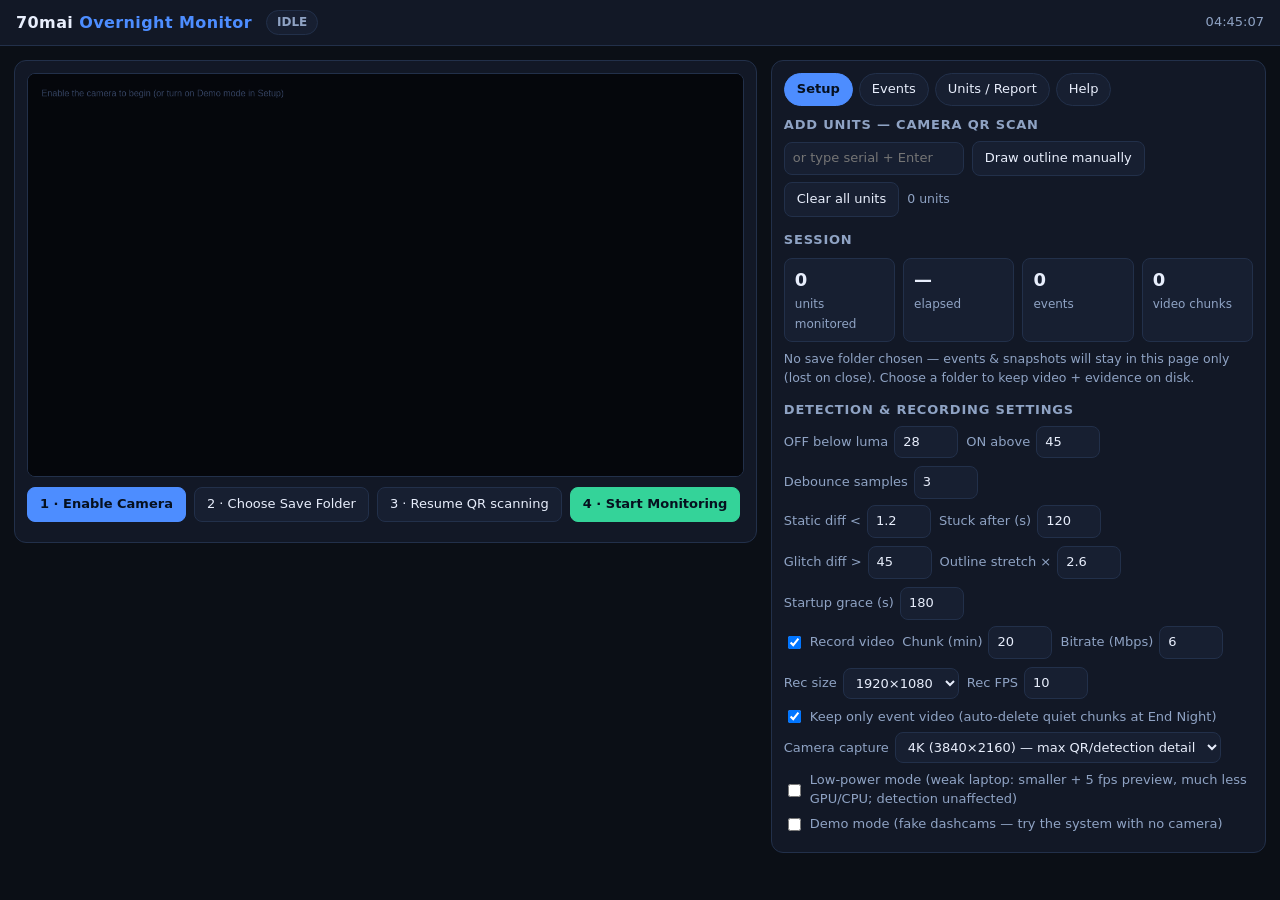
==== index.html @ fdf9aca9 "Publish classic build to GitHub Pages Co-Authored-By: Claude Fable 5 <noreply@anthropic.com>" ====
﻿<!doctype html>
<html lang="en">
<head>
<meta charset="utf-8">
<meta name="viewport" content="width=device-width, initial-scale=1">
<meta name="robots" content="noindex, nofollow">
<title>70mai Overnight Monitor</title>
<style>
  :root {
    --bg: #0b0f16;
    --panel: #121826;
    --panel-soft: #171f31;
    --line: #22304a;
    --accent: #4d8dff;
    --ok: #34d399;
    --warn: #f5a623;
    --bad: #ef4444;
    --text: #e8eefc;
    --muted: #8fa3c4;
  }
  * { box-sizing: border-box; }
  html, body { margin: 0; padding: 0; }
  body {
    background: var(--bg);
    color: var(--text);
    font: 14px/1.45 "Segoe UI", system-ui, sans-serif;
    min-height: 100vh;
  }
  header {
    display: flex; align-items: center; gap: 14px;
    padding: 10px 16px; border-bottom: 1px solid var(--line);
    background: var(--panel);
    position: sticky; top: 0; z-index: 20;
  }
  header .logo { font-weight: 700; font-size: 16px; letter-spacing: .4px; }
  header .logo span { color: var(--accent); }
  .pill {
    padding: 3px 10px; border-radius: 999px; font-size: 12px; font-weight: 600;
    border: 1px solid var(--line); background: var(--panel-soft); color: var(--muted);
  }
  .pill.idle { color: var(--muted); }
  .pill.armed { color: var(--accent); border-color: var(--accent); }
  .pill.monitoring { color: var(--ok); border-color: var(--ok); }
  #clock { margin-left: auto; font-variant-numeric: tabular-nums; color: var(--muted); font-size: 13px; }
  main {
    display: grid; grid-template-columns: minmax(0, 1.5fr) minmax(340px, 1fr);
    gap: 14px; padding: 14px; align-items: start;
  }
  @media (max-width: 980px) { main { grid-template-columns: 1fr; } }
  .card {
    background: var(--panel); border: 1px solid var(--line); border-radius: 12px;
    padding: 12px;
  }
  #view {
    width: 100%; display: block; border-radius: 8px; background: #05070c;
    border: 1px solid var(--line); cursor: crosshair;
  }
  .videoBar { display: flex; flex-wrap: wrap; gap: 8px; margin-top: 10px; align-items: center; }
  button {
    background: var(--panel-soft); color: var(--text); border: 1px solid var(--line);
    border-radius: 8px; padding: 7px 12px; font: inherit; font-size: 13px; cursor: pointer;
  }
  button:hover:not(:disabled) { border-color: var(--accent); }
  button:disabled { opacity: .45; cursor: not-allowed; }
  button.primary { background: var(--accent); border-color: var(--accent); color: #06101f; font-weight: 700; }
  button.danger { border-color: var(--bad); color: var(--bad); }
  button.good { background: var(--ok); border-color: var(--ok); color: #06101f; font-weight: 700; }
  button.toggled { background: var(--warn); border-color: var(--warn); color: #06101f; font-weight: 700; }
  select, input[type=text], input[type=number] {
    background: var(--panel-soft); color: var(--text); border: 1px solid var(--line);
    border-radius: 8px; padding: 6px 8px; font: inherit; font-size: 13px;
  }
  input[type=number] { width: 64px; }
  label.inline { display: inline-flex; align-items: center; gap: 6px; color: var(--muted); font-size: 13px; }
  .tabs { display: flex; gap: 6px; margin-bottom: 10px; flex-wrap: wrap; }
  .tabs button { padding: 6px 12px; border-radius: 999px; }
  .tabs button.on { background: var(--accent); border-color: var(--accent); color: #06101f; font-weight: 700; }
  .tabPane { display: none; }
  .tabPane.on { display: block; }
  h3 { margin: 14px 0 6px; font-size: 13px; text-transform: uppercase; letter-spacing: .8px; color: var(--muted); }
  h3:first-child { margin-top: 2px; }
  .row { display: flex; flex-wrap: wrap; gap: 8px; align-items: center; margin: 6px 0; }
  .hint { color: var(--muted); font-size: 12.5px; }
  .statGrid { display: grid; grid-template-columns: repeat(auto-fit, minmax(110px, 1fr)); gap: 8px; margin: 8px 0; }
  .stat { background: var(--panel-soft); border: 1px solid var(--line); border-radius: 8px; padding: 8px 10px; }
  .stat b { display: block; font-size: 18px; }
  .stat span { color: var(--muted); font-size: 12px; }
  table { width: 100%; border-collapse: collapse; font-size: 13px; }
  th, td { text-align: left; padding: 5px 8px; border-bottom: 1px solid var(--line); vertical-align: top; }
  th { color: var(--muted); font-size: 11.5px; text-transform: uppercase; letter-spacing: .6px; }
  .evOFF { color: var(--bad); font-weight: 600; }
  .evRESTART { color: var(--warn); font-weight: 600; }
  .evSTUCK { color: var(--warn); font-weight: 600; }
  .evGLITCH { color: #c084fc; font-weight: 600; }
  .evINFO { color: var(--muted); }
  .evDIST { color: #60a5fa; font-weight: 600; }
  .badge { display: inline-block; padding: 1px 8px; border-radius: 999px; font-size: 11.5px; font-weight: 700; }
  .badge.clean { background: rgba(52,211,153,.15); color: var(--ok); }
  .badge.flag { background: rgba(239,68,68,.18); color: var(--bad); }
  .badge.off { background: rgba(143,163,196,.15); color: var(--muted); }
  .scanBox {
    border: 1px dashed var(--accent); border-radius: 10px; padding: 10px; margin: 8px 0;
    background: rgba(77,141,255,.06);
  }
  .scanBox .big { font-size: 15px; font-weight: 700; }
  .scanBox .pend { color: var(--warn); font-weight: 700; font-size: 15px; }
  #banner {
    display: none; padding: 8px 16px; background: rgba(245,166,35,.12);
    border-bottom: 1px solid var(--warn); color: var(--warn); font-size: 13px;
  }
  .evThumb { max-height: 54px; border-radius: 4px; border: 1px solid var(--line); cursor: zoom-in; display: block; }
  .scroller { max-height: 46vh; overflow: auto; border: 1px solid var(--line); border-radius: 8px; }
  #shotModal {
    display: none; position: fixed; inset: 0; background: rgba(0,0,0,.85); z-index: 50;
    align-items: center; justify-content: center; cursor: zoom-out;
  }
  #shotModal img { max-width: 94vw; max-height: 92vh; border-radius: 8px; }
  .kv { color: var(--muted); }
  .kv b { color: var(--text); font-weight: 600; }
  ul.tips { margin: 6px 0; padding-left: 18px; color: var(--muted); }
  ul.tips li { margin: 4px 0; }
  code { background: var(--panel-soft); border: 1px solid var(--line); border-radius: 4px; padding: 0 5px; }
</style>
</head>
<body>
<header>
  <div class="logo">70mai <span>Overnight Monitor</span></div>
  <div class="pill idle" id="modePill">IDLE</div>
  <div class="pill" id="recPill" style="display:none">● REC</div>
  <div id="clock">--:--:--</div>
</header>
<div id="banner"></div>
<main>
  <section class="card">
    <canvas id="view" width="1280" height="720"></canvas>
    <div class="videoBar">
      <button id="btnCam" class="primary">1 · Enable Camera</button>
      <select id="camSel" style="display:none; max-width: 220px"></select>
      <button id="btnFolder">2 · Choose Save Folder</button>
      <button id="btnArm">3 · Add Units (QR)</button>
      <button id="btnStart" class="good">4 · Start Monitoring</button>
      <button id="btnStop" class="danger" style="display:none">End Night</button>
      <button id="btnDemoPlace" style="display:none">Demo: scan &amp; place next unit</button>
      <span class="hint" id="camInfo"></span>
    </div>
  </section>

  <section class="card">
    <div class="tabs">
      <button data-tab="setup" class="on">Setup</button>
      <button data-tab="events">Events <span id="evCount"></span></button>
      <button data-tab="units">Units / Report</button>
      <button data-tab="help">Help</button>
    </div>

    <div class="tabPane on" id="tab-setup">
      <h3>Add Units — camera QR scan</h3>
      <div class="scanBox" id="scanBox" style="display:none">
        <div class="big" id="scanState">Show a QR code to the camera…</div>
        <div class="pend" id="scanPend"></div>
        <div class="hint" id="scanLast"></div>
        <div class="hint" id="scanEngine"></div>
        <div class="hint" id="scanDbg" style="color: var(--warn)"></div>
      </div>
      <div class="row">
        <input type="text" id="inManualSerial" placeholder="or type serial + Enter" style="width:180px">
        <button id="btnDraw">Draw outline manually</button>
      </div>
      <div class="row" id="selZoneBox" style="display:none">
        <span class="kv">Selected <b id="selZoneLbl"></b></span>
        <button id="btnReplace">Re-place unit</button>
        <button id="btnRemoveZone" class="danger">Remove unit</button>
        <button id="btnDeselect">Deselect</button>
        <span class="hint">Drag the outline to move it; drag a corner to resize.</span>
      </div>
      <div class="row">
        <button id="btnClearAll">Clear all units</button>
        <span class="hint" id="assignSummary">0 units</span>
      </div>

      <div class="row" id="expRow" style="display:none">
        <span class="hint">Camera exposure (dark bench → auto-gain = blur/noise):</span>
        <button id="btnExpDown">🔅 Darker</button>
        <button id="btnExpUp">🔆 Brighter</button>
        <button id="btnExpAuto">Auto</button>
        <span class="hint" id="expInfo"></span>
      </div>

      <h3>Session</h3>
      <div class="statGrid">
        <div class="stat"><b id="stUnits">0</b><span>units monitored</span></div>
        <div class="stat"><b id="stElapsed">—</b><span>elapsed</span></div>
        <div class="stat"><b id="stEvents">0</b><span>events</span></div>
        <div class="stat"><b id="stChunks">0</b><span>video chunks</span></div>
      </div>
      <div class="hint" id="folderInfo">No save folder chosen — events &amp; snapshots will stay in this page only (lost on close). Choose a folder to keep video + evidence on disk.</div>

      <h3>Detection &amp; Recording Settings</h3>
      <div class="row">
        <label class="inline">OFF below luma <input type="number" id="setOffLuma" min="1" max="120"></label>
        <label class="inline">ON above <input type="number" id="setOnLuma" min="5" max="200"></label>
        <label class="inline">Debounce samples <input type="number" id="setDebounce" min="1" max="10"></label>
      </div>
      <div class="row">
        <label class="inline">Static diff &lt; <input type="number" id="setStaticDiff" step="0.1" min="0.1" max="20"></label>
        <label class="inline">Stuck after (s) <input type="number" id="setStaticSecs" min="20" max="3600"></label>
        <label class="inline">Glitch diff &gt; <input type="number" id="setGlitchDiff" min="5" max="200"></label>
        <label class="inline">Outline stretch × <input type="number" id="setBodyStretch" step="0.1" min="1" max="6"></label>
        <label class="inline">Startup grace (s) <input type="number" id="setGraceSecs" min="0" max="1800"></label>
      </div>
      <div class="row">
        <label class="inline"><input type="checkbox" id="setRec" checked> Record video</label>
        <label class="inline">Chunk (min) <input type="number" id="setChunkMin" min="5" max="60"></label>
        <label class="inline">Bitrate (Mbps) <input type="number" id="setBitrate" step="0.5" min="0.5" max="16"></label>
        <label class="inline">Rec size <select id="setRecWidth"><option value="1280">1280×720</option><option value="1600">1600×900</option><option value="1920">1920×1080</option><option value="2560">2560×1440</option></select></label>
        <label class="inline">Rec FPS <input type="number" id="setRecFps" min="2" max="15"></label>
        <label class="inline"><input type="checkbox" id="setAutoClean"> Keep only event video (auto-delete quiet chunks at End Night)</label>
      </div>
      <div class="row">
        <label class="inline">Camera capture <select id="setCamRes"><option value="3840">4K (3840×2160) — max QR/detection detail</option><option value="2560">1440p (2560×1440) — balanced</option><option value="1920">1080p (1920×1080) — weak laptop</option></select></label>
        <label class="inline"><input type="checkbox" id="setLowCpu"> Low-power mode (weak laptop: smaller + 5 fps preview, much less GPU/CPU; detection unaffected)</label>
      </div>
      <div class="row">
        <label class="inline"><input type="checkbox" id="setDemo"> Demo mode (fake dashcams — try the system with no camera)</label>
      </div>
    </div>

    <div class="tabPane" id="tab-events">
      <div class="row">
        <select id="evFilter"><option value="">All units</option></select>
        <button id="btnCsv">Export CSV</button>
      </div>
      <div class="scroller">
        <table id="evTable">
          <thead><tr><th>Time</th><th>Unit</th><th>Event</th><th>Detail</th><th>Shot</th><th></th></tr></thead>
          <tbody></tbody>
        </table>
      </div>
    </div>

    <div class="tabPane" id="tab-units">
      <div class="row">
        <button id="btnReport" class="primary">Copy morning report</button>
        <span class="hint" id="reportHint"></span>
      </div>
      <div class="scroller">
        <table id="unitTable">
          <thead><tr><th>#</th><th>Serial</th><th>Now</th><th>Off</th><th>Restart</th><th>Stuck</th><th>Glitch</th><th>Verdict</th></tr></thead>
          <tbody></tbody>
        </table>
      </div>
    </div>

    <div class="tabPane" id="tab-help">
      <h3>Nightly routine</h3>
      <ul class="tips">
        <li><b>1 Enable Camera</b> — pick the Logitech. Aim it at the bench; every dashcam screen must be visible.</li>
        <li><b>2 Choose Save Folder</b> — a <code>night_…</code> folder is created per session (video chunks, snapshots, events.json, report).</li>
        <li><b>3 Add Units (QR)</b> — hold a unit's QR code up to the camera → <b>beep</b>, serial captured. Then place the unit on the bench: the system finds where the new screen lit up and draws an outline with the serial (double beep). The outline is stretched sideways to cover the long dashcam body (adjust <b>Outline stretch ×</b> in settings); detection itself watches only the screen inside it — shown as a white dashed box when you select a unit. Repeat for every unit, in any positions — the number is just the sequence you added them.</li>
        <li>If an outline lands wrong: click it → Remove, then use <b>Draw outline manually</b> (drag a box around the screen) — it takes the pending serial. You can also drag/resize a selected outline.</li>
        <li><b>4 Start Monitoring</b> — leave the tab open and in the foreground all night; the page keeps the screen awake. Point the monitor away from the bench or dim it.</li>
        <li>Morning — <b>Units / Report</b>: clean units are done; flagged units have timestamped events + snapshots in the night folder for the DMD warranty claim.</li>
      </ul>
      <h3>QR scanning tips</h3>
      <ul class="tips">
        <li>The 70mai serial sticker QR is tiny (~15 mm): bring it into the <b>orange center box, about 10–15 cm from the lens</b>, flat and steady, and watch the <b>zoom-check window</b> (top-right) — when the QR looks sharp there, it scans within a second. Tilt slightly if the glossy label glares.</li>
        <li>Check the scan line says <b>camera 3840×2160</b>. If it shows 1920×1080 with a 4K camera, plug it into a <b>USB 3.0 port</b> (blue) — on USB 2.0 many 4K cams fall back to 1080p, and the tiny QR becomes unreadable.</li>
        <li>The same code won't scan twice in a row (6 s cooldown).</li>
        <li>Place the unit within ~30 s of scanning, and keep your hand out of view once it's placed — the outline locks on after the new screen stays put for ~3 s.</li>
        <li>Scanning uses Chrome's built-in detector when available, otherwise the bundled <code>jsQR.min.js</code> — keep that file next to this page.</li>
        <li>You can also type a serial + Enter instead of scanning, then place the unit the same way.</li>
      </ul>
      <h3>Windows / Chrome setup (one time)</h3>
      <ul class="tips">
        <li>Settings → System → Power: set <b>Screen off = Never</b> and <b>Sleep = Never</b> (at least for test nights).</li>
        <li>Use Chrome or Edge. Keep this tab focused overnight — background tabs get slowed down and detection would miss events.</li>
        <li>Disk: default settings use roughly 8–12 GB per 12-hour night. Delete old <code>night_…</code> folders when done with the claims.</li>
        <li>Glossy/acrylic display tiers: line each tier with <b>dark matte material</b> (black cloth / EVA foam). Heat-lamp reflections on shiny acrylic look like lit screens to the detector; a dark matte base kills the glare and makes real screens stand out.</li>
      </ul>
      <h3>What the events mean</h3>
      <ul class="tips">
        <li><b class="evOFF">AUTO_OFF</b> — the screen went dark and stayed dark.</li>
        <li><b class="evRESTART">RESTART</b> — dark, then back on (auto restart). The off-duration is logged.</li>
        <li><b class="evSTUCK">STUCK_STATIC</b> — screen bright but frozen (no ticking timer) — stuck at 70mai logo or hung.</li>
        <li><b class="evGLITCH">GLITCH</b> — abnormal sudden picture change while on. Check the snapshot; tune the threshold if it fires too much.</li>
      </ul>
    </div>
  </section>
</main>
<div id="shotModal"><img id="shotImg" alt="snapshot"></div>

<script>
(function webpackUniversalModuleDefinition(root, factory) {
	if(typeof exports === 'object' && typeof module === 'object')
		module.exports = factory();
	else if(typeof define === 'function' && define.amd)
		define([], factory);
	else if(typeof exports === 'object')
		exports["jsQR"] = factory();
	else
		root["jsQR"] = factory();
})(typeof self !== 'undefined' ? self : this, function() {
return /******/ (function(modules) { // webpackBootstrap
/******/ 	// The module cache
/******/ 	var installedModules = {};
/******/
/******/ 	// The require function
/******/ 	function __webpack_require__(moduleId) {
/******/
/******/ 		// Check if module is in cache
/******/ 		if(installedModules[moduleId]) {
/******/ 			return installedModules[moduleId].exports;
/******/ 		}
/******/ 		// Create a new module (and put it into the cache)
/******/ 		var module = installedModules[moduleId] = {
/******/ 			i: moduleId,
/******/ 			l: false,
/******/ 			exports: {}
/******/ 		};
/******/
/******/ 		// Execute the module function
/******/ 		modules[moduleId].call(module.exports, module, module.exports, __webpack_require__);
/******/
/******/ 		// Flag the module as loaded
/******/ 		module.l = true;
/******/
/******/ 		// Return the exports of the module
/******/ 		return module.exports;
/******/ 	}
/******/
/******/
/******/ 	// expose the modules object (__webpack_modules__)
/******/ 	__webpack_require__.m = modules;
/******/
/******/ 	// expose the module cache
/******/ 	__webpack_require__.c = installedModules;
/******/
/******/ 	// define getter function for harmony exports
/******/ 	__webpack_require__.d = function(exports, name, getter) {
/******/ 		if(!__webpack_require__.o(exports, name)) {
/******/ 			Object.defineProperty(exports, name, {
/******/ 				configurable: false,
/******/ 				enumerable: true,
/******/ 				get: getter
/******/ 			});
/******/ 		}
/******/ 	};
/******/
/******/ 	// getDefaultExport function for compatibility with non-harmony modules
/******/ 	__webpack_require__.n = function(module) {
/******/ 		var getter = module && module.__esModule ?
/******/ 			function getDefault() { return module['default']; } :
/******/ 			function getModuleExports() { return module; };
/******/ 		__webpack_require__.d(getter, 'a', getter);
/******/ 		return getter;
/******/ 	};
/******/
/******/ 	// Object.prototype.hasOwnProperty.call
/******/ 	__webpack_require__.o = function(object, property) { return Object.prototype.hasOwnProperty.call(object, property); };
/******/
/******/ 	// __webpack_public_path__
/******/ 	__webpack_require__.p = "";
/******/
/******/ 	// Load entry module and return exports
/******/ 	return __webpack_require__(__webpack_require__.s = 3);
/******/ })
/************************************************************************/
/******/ ([
/* 0 */
/***/ (function(module, exports, __webpack_require__) {

"use strict";

Object.defineProperty(exports, "__esModule", { value: true });
var BitMatrix = /** @class */ (function () {
    function BitMatrix(data, width) {
        this.width = width;
        this.height = data.length / width;
        this.data = data;
    }
    BitMatrix.createEmpty = function (width, height) {
        return new BitMatrix(new Uint8ClampedArray(width * height), width);
    };
    BitMatrix.prototype.get = function (x, y) {
        if (x < 0 || x >= this.width || y < 0 || y >= this.height) {
            return false;
        }
        return !!this.data[y * this.width + x];
    };
    BitMatrix.prototype.set = function (x, y, v) {
        this.data[y * this.width + x] = v ? 1 : 0;
    };
    BitMatrix.prototype.setRegion = function (left, top, width, height, v) {
        for (var y = top; y < top + height; y++) {
            for (var x = left; x < left + width; x++) {
                this.set(x, y, !!v);
            }
        }
    };
    return BitMatrix;
}());
exports.BitMatrix = BitMatrix;


/***/ }),
/* 1 */
/***/ (function(module, exports, __webpack_require__) {

"use strict";

Object.defineProperty(exports, "__esModule", { value: true });
var GenericGFPoly_1 = __webpack_require__(2);
function addOrSubtractGF(a, b) {
    return a ^ b; // tslint:disable-line:no-bitwise
}
exports.addOrSubtractGF = addOrSubtractGF;
var GenericGF = /** @class */ (function () {
    function GenericGF(primitive, size, genBase) {
        this.primitive = primitive;
        this.size = size;
        this.generatorBase = genBase;
        this.expTable = new Array(this.size);
        this.logTable = new Array(this.size);
        var x = 1;
        for (var i = 0; i < this.size; i++) {
            this.expTable[i] = x;
            x = x * 2;
            if (x >= this.size) {
                x = (x ^ this.primitive) & (this.size - 1); // tslint:disable-line:no-bitwise
            }
        }
        for (var i = 0; i < this.size - 1; i++) {
            this.logTable[this.expTable[i]] = i;
        }
        this.zero = new GenericGFPoly_1.default(this, Uint8ClampedArray.from([0]));
        this.one = new GenericGFPoly_1.default(this, Uint8ClampedArray.from([1]));
    }
    GenericGF.prototype.multiply = function (a, b) {
        if (a === 0 || b === 0) {
            return 0;
        }
        return this.expTable[(this.logTable[a] + this.logTable[b]) % (this.size - 1)];
    };
    GenericGF.prototype.inverse = function (a) {
        if (a === 0) {
            throw new Error("Can't invert 0");
        }
        return this.expTable[this.size - this.logTable[a] - 1];
    };
    GenericGF.prototype.buildMonomial = function (degree, coefficient) {
        if (degree < 0) {
            throw new Error("Invalid monomial degree less than 0");
        }
        if (coefficient === 0) {
            return this.zero;
        }
        var coefficients = new Uint8ClampedArray(degree + 1);
        coefficients[0] = coefficient;
        return new GenericGFPoly_1.default(this, coefficients);
    };
    GenericGF.prototype.log = function (a) {
        if (a === 0) {
            throw new Error("Can't take log(0)");
        }
        return this.logTable[a];
    };
    GenericGF.prototype.exp = function (a) {
        return this.expTable[a];
    };
    return GenericGF;
}());
exports.default = GenericGF;


/***/ }),
/* 2 */
/***/ (function(module, exports, __webpack_require__) {

"use strict";

Object.defineProperty(exports, "__esModule", { value: true });
var GenericGF_1 = __webpack_require__(1);
var GenericGFPoly = /** @class */ (function () {
    function GenericGFPoly(field, coefficients) {
        if (coefficients.length === 0) {
            throw new Error("No coefficients.");
        }
        this.field = field;
        var coefficientsLength = coefficients.length;
        if (coefficientsLength > 1 && coefficients[0] === 0) {
            // Leading term must be non-zero for anything except the constant polynomial "0"
            var firstNonZero = 1;
            while (firstNonZero < coefficientsLength && coefficients[firstNonZero] === 0) {
                firstNonZero++;
            }
            if (firstNonZero === coefficientsLength) {
                this.coefficients = field.zero.coefficients;
            }
            else {
                this.coefficients = new Uint8ClampedArray(coefficientsLength - firstNonZero);
                for (var i = 0; i < this.coefficients.length; i++) {
                    this.coefficients[i] = coefficients[firstNonZero + i];
                }
            }
        }
        else {
            this.coefficients = coefficients;
        }
    }
    GenericGFPoly.prototype.degree = function () {
        return this.coefficients.length - 1;
    };
    GenericGFPoly.prototype.isZero = function () {
        return this.coefficients[0] === 0;
    };
    GenericGFPoly.prototype.getCoefficient = function (degree) {
        return this.coefficients[this.coefficients.length - 1 - degree];
    };
    GenericGFPoly.prototype.addOrSubtract = function (other) {
        var _a;
        if (this.isZero()) {
            return other;
        }
        if (other.isZero()) {
            return this;
        }
        var smallerCoefficients = this.coefficients;
        var largerCoefficients = other.coefficients;
        if (smallerCoefficients.length > largerCoefficients.length) {
            _a = [largerCoefficients, smallerCoefficients], smallerCoefficients = _a[0], largerCoefficients = _a[1];
        }
        var sumDiff = new Uint8ClampedArray(largerCoefficients.length);
        var lengthDiff = largerCoefficients.length - smallerCoefficients.length;
        for (var i = 0; i < lengthDiff; i++) {
            sumDiff[i] = largerCoefficients[i];
        }
        for (var i = lengthDiff; i < largerCoefficients.length; i++) {
            sumDiff[i] = GenericGF_1.addOrSubtractGF(smallerCoefficients[i - lengthDiff], largerCoefficients[i]);
        }
        return new GenericGFPoly(this.field, sumDiff);
    };
    GenericGFPoly.prototype.multiply = function (scalar) {
        if (scalar === 0) {
            return this.field.zero;
        }
        if (scalar === 1) {
            return this;
        }
        var size = this.coefficients.length;
        var product = new Uint8ClampedArray(size);
        for (var i = 0; i < size; i++) {
            product[i] = this.field.multiply(this.coefficients[i], scalar);
        }
        return new GenericGFPoly(this.field, product);
    };
    GenericGFPoly.prototype.multiplyPoly = function (other) {
        if (this.isZero() || other.isZero()) {
            return this.field.zero;
        }
        var aCoefficients = this.coefficients;
        var aLength = aCoefficients.length;
        var bCoefficients = other.coefficients;
        var bLength = bCoefficients.length;
        var product = new Uint8ClampedArray(aLength + bLength - 1);
        for (var i = 0; i < aLength; i++) {
            var aCoeff = aCoefficients[i];
            for (var j = 0; j < bLength; j++) {
                product[i + j] = GenericGF_1.addOrSubtractGF(product[i + j], this.field.multiply(aCoeff, bCoefficients[j]));
            }
        }
        return new GenericGFPoly(this.field, product);
    };
    GenericGFPoly.prototype.multiplyByMonomial = function (degree, coefficient) {
        if (degree < 0) {
            throw new Error("Invalid degree less than 0");
        }
        if (coefficient === 0) {
            return this.field.zero;
        }
        var size = this.coefficients.length;
        var product = new Uint8ClampedArray(size + degree);
        for (var i = 0; i < size; i++) {
            product[i] = this.field.multiply(this.coefficients[i], coefficient);
        }
        return new GenericGFPoly(this.field, product);
    };
    GenericGFPoly.prototype.evaluateAt = function (a) {
        var result = 0;
        if (a === 0) {
            // Just return the x^0 coefficient
            return this.getCoefficient(0);
        }
        var size = this.coefficients.length;
        if (a === 1) {
            // Just the sum of the coefficients
            this.coefficients.forEach(function (coefficient) {
                result = GenericGF_1.addOrSubtractGF(result, coefficient);
            });
            return result;
        }
        result = this.coefficients[0];
        for (var i = 1; i < size; i++) {
            result = GenericGF_1.addOrSubtractGF(this.field.multiply(a, result), this.coefficients[i]);
        }
        return result;
    };
    return GenericGFPoly;
}());
exports.default = GenericGFPoly;


/***/ }),
/* 3 */
/***/ (function(module, exports, __webpack_require__) {

"use strict";

Object.defineProperty(exports, "__esModule", { value: true });
var binarizer_1 = __webpack_require__(4);
var decoder_1 = __webpack_require__(5);
var extractor_1 = __webpack_require__(11);
var locator_1 = __webpack_require__(12);
function scan(matrix) {
    var locations = locator_1.locate(matrix);
    if (!locations) {
        return null;
    }
    for (var _i = 0, locations_1 = locations; _i < locations_1.length; _i++) {
        var location_1 = locations_1[_i];
        var extracted = extractor_1.extract(matrix, location_1);
        var decoded = decoder_1.decode(extracted.matrix);
        if (decoded) {
            return {
                binaryData: decoded.bytes,
                data: decoded.text,
                chunks: decoded.chunks,
                version: decoded.version,
                location: {
                    topRightCorner: extracted.mappingFunction(location_1.dimension, 0),
                    topLeftCorner: extracted.mappingFunction(0, 0),
                    bottomRightCorner: extracted.mappingFunction(location_1.dimension, location_1.dimension),
                    bottomLeftCorner: extracted.mappingFunction(0, location_1.dimension),
                    topRightFinderPattern: location_1.topRight,
                    topLeftFinderPattern: location_1.topLeft,
                    bottomLeftFinderPattern: location_1.bottomLeft,
                    bottomRightAlignmentPattern: location_1.alignmentPattern,
                },
            };
        }
    }
    return null;
}
var defaultOptions = {
    inversionAttempts: "attemptBoth",
};
function jsQR(data, width, height, providedOptions) {
    if (providedOptions === void 0) { providedOptions = {}; }
    var options = defaultOptions;
    Object.keys(options || {}).forEach(function (opt) {
        options[opt] = providedOptions[opt] || options[opt];
    });
    var shouldInvert = options.inversionAttempts === "attemptBoth" || options.inversionAttempts === "invertFirst";
    var tryInvertedFirst = options.inversionAttempts === "onlyInvert" || options.inversionAttempts === "invertFirst";
    var _a = binarizer_1.binarize(data, width, height, shouldInvert), binarized = _a.binarized, inverted = _a.inverted;
    var result = scan(tryInvertedFirst ? inverted : binarized);
    if (!result && (options.inversionAttempts === "attemptBoth" || options.inversionAttempts === "invertFirst")) {
        result = scan(tryInvertedFirst ? binarized : inverted);
    }
    return result;
}
jsQR.default = jsQR;
exports.default = jsQR;


/***/ }),
/* 4 */
/***/ (function(module, exports, __webpack_require__) {

"use strict";

Object.defineProperty(exports, "__esModule", { value: true });
var BitMatrix_1 = __webpack_require__(0);
var REGION_SIZE = 8;
var MIN_DYNAMIC_RANGE = 24;
function numBetween(value, min, max) {
    return value < min ? min : value > max ? max : value;
}
// Like BitMatrix but accepts arbitry Uint8 values
var Matrix = /** @class */ (function () {
    function Matrix(width, height) {
        this.width = width;
        this.data = new Uint8ClampedArray(width * height);
    }
    Matrix.prototype.get = function (x, y) {
        return this.data[y * this.width + x];
    };
    Matrix.prototype.set = function (x, y, value) {
        this.data[y * this.width + x] = value;
    };
    return Matrix;
}());
function binarize(data, width, height, returnInverted) {
    if (data.length !== width * height * 4) {
        throw new Error("Malformed data passed to binarizer.");
    }
    // Convert image to greyscale
    var greyscalePixels = new Matrix(width, height);
    for (var x = 0; x < width; x++) {
        for (var y = 0; y < height; y++) {
            var r = data[((y * width + x) * 4) + 0];
            var g = data[((y * width + x) * 4) + 1];
            var b = data[((y * width + x) * 4) + 2];
            greyscalePixels.set(x, y, 0.2126 * r + 0.7152 * g + 0.0722 * b);
        }
    }
    var horizontalRegionCount = Math.ceil(width / REGION_SIZE);
    var verticalRegionCount = Math.ceil(height / REGION_SIZE);
    var blackPoints = new Matrix(horizontalRegionCount, verticalRegionCount);
    for (var verticalRegion = 0; verticalRegion < verticalRegionCount; verticalRegion++) {
        for (var hortizontalRegion = 0; hortizontalRegion < horizontalRegionCount; hortizontalRegion++) {
            var sum = 0;
            var min = Infinity;
            var max = 0;
            for (var y = 0; y < REGION_SIZE; y++) {
                for (var x = 0; x < REGION_SIZE; x++) {
                    var pixelLumosity = greyscalePixels.get(hortizontalRegion * REGION_SIZE + x, verticalRegion * REGION_SIZE + y);
                    sum += pixelLumosity;
                    min = Math.min(min, pixelLumosity);
                    max = Math.max(max, pixelLumosity);
                }
            }
            var average = sum / (Math.pow(REGION_SIZE, 2));
            if (max - min <= MIN_DYNAMIC_RANGE) {
                // If variation within the block is low, assume this is a block with only light or only
                // dark pixels. In that case we do not want to use the average, as it would divide this
                // low contrast area into black and white pixels, essentially creating data out of noise.
                //
                // Default the blackpoint for these blocks to be half the min - effectively white them out
                average = min / 2;
                if (verticalRegion > 0 && hortizontalRegion > 0) {
                    // Correct the "white background" assumption for blocks that have neighbors by comparing
                    // the pixels in this block to the previously calculated black points. This is based on
                    // the fact that dark barcode symbology is always surrounded by some amount of light
                    // background for which reasonable black point estimates were made. The bp estimated at
                    // the boundaries is used for the interior.
                    // The (min < bp) is arbitrary but works better than other heuristics that were tried.
                    var averageNeighborBlackPoint = (blackPoints.get(hortizontalRegion, verticalRegion - 1) +
                        (2 * blackPoints.get(hortizontalRegion - 1, verticalRegion)) +
                        blackPoints.get(hortizontalRegion - 1, verticalRegion - 1)) / 4;
                    if (min < averageNeighborBlackPoint) {
                        average = averageNeighborBlackPoint;
                    }
                }
            }
            blackPoints.set(hortizontalRegion, verticalRegion, average);
        }
    }
    var binarized = BitMatrix_1.BitMatrix.createEmpty(width, height);
    var inverted = null;
    if (returnInverted) {
        inverted = BitMatrix_1.BitMatrix.createEmpty(width, height);
    }
    for (var verticalRegion = 0; verticalRegion < verticalRegionCount; verticalRegion++) {
        for (var hortizontalRegion = 0; hortizontalRegion < horizontalRegionCount; hortizontalRegion++) {
            var left = numBetween(hortizontalRegion, 2, horizontalRegionCount - 3);
            var top_1 = numBetween(verticalRegion, 2, verticalRegionCount - 3);
            var sum = 0;
            for (var xRegion = -2; xRegion <= 2; xRegion++) {
                for (var yRegion = -2; yRegion <= 2; yRegion++) {
                    sum += blackPoints.get(left + xRegion, top_1 + yRegion);
                }
            }
            var threshold = sum / 25;
            for (var xRegion = 0; xRegion < REGION_SIZE; xRegion++) {
                for (var yRegion = 0; yRegion < REGION_SIZE; yRegion++) {
                    var x = hortizontalRegion * REGION_SIZE + xRegion;
                    var y = verticalRegion * REGION_SIZE + yRegion;
                    var lum = greyscalePixels.get(x, y);
                    binarized.set(x, y, lum <= threshold);
                    if (returnInverted) {
                        inverted.set(x, y, !(lum <= threshold));
                    }
                }
            }
        }
    }
    if (returnInverted) {
        return { binarized: binarized, inverted: inverted };
    }
    return { binarized: binarized };
}
exports.binarize = binarize;


/***/ }),
/* 5 */
/***/ (function(module, exports, __webpack_require__) {

"use strict";

Object.defineProperty(exports, "__esModule", { value: true });
var BitMatrix_1 = __webpack_require__(0);
var decodeData_1 = __webpack_require__(6);
var reedsolomon_1 = __webpack_require__(9);
var version_1 = __webpack_require__(10);
// tslint:disable:no-bitwise
function numBitsDiffering(x, y) {
    var z = x ^ y;
    var bitCount = 0;
    while (z) {
        bitCount++;
        z &= z - 1;
    }
    return bitCount;
}
function pushBit(bit, byte) {
    return (byte << 1) | bit;
}
// tslint:enable:no-bitwise
var FORMAT_INFO_TABLE = [
    { bits: 0x5412, formatInfo: { errorCorrectionLevel: 1, dataMask: 0 } },
    { bits: 0x5125, formatInfo: { errorCorrectionLevel: 1, dataMask: 1 } },
    { bits: 0x5E7C, formatInfo: { errorCorrectionLevel: 1, dataMask: 2 } },
    { bits: 0x5B4B, formatInfo: { errorCorrectionLevel: 1, dataMask: 3 } },
    { bits: 0x45F9, formatInfo: { errorCorrectionLevel: 1, dataMask: 4 } },
    { bits: 0x40CE, formatInfo: { errorCorrectionLevel: 1, dataMask: 5 } },
    { bits: 0x4F97, formatInfo: { errorCorrectionLevel: 1, dataMask: 6 } },
    { bits: 0x4AA0, formatInfo: { errorCorrectionLevel: 1, dataMask: 7 } },
    { bits: 0x77C4, formatInfo: { errorCorrectionLevel: 0, dataMask: 0 } },
    { bits: 0x72F3, formatInfo: { errorCorrectionLevel: 0, dataMask: 1 } },
    { bits: 0x7DAA, formatInfo: { errorCorrectionLevel: 0, dataMask: 2 } },
    { bits: 0x789D, formatInfo: { errorCorrectionLevel: 0, dataMask: 3 } },
    { bits: 0x662F, formatInfo: { errorCorrectionLevel: 0, dataMask: 4 } },
    { bits: 0x6318, formatInfo: { errorCorrectionLevel: 0, dataMask: 5 } },
    { bits: 0x6C41, formatInfo: { errorCorrectionLevel: 0, dataMask: 6 } },
    { bits: 0x6976, formatInfo: { errorCorrectionLevel: 0, dataMask: 7 } },
    { bits: 0x1689, formatInfo: { errorCorrectionLevel: 3, dataMask: 0 } },
    { bits: 0x13BE, formatInfo: { errorCorrectionLevel: 3, dataMask: 1 } },
    { bits: 0x1CE7, formatInfo: { errorCorrectionLevel: 3, dataMask: 2 } },
    { bits: 0x19D0, formatInfo: { errorCorrectionLevel: 3, dataMask: 3 } },
    { bits: 0x0762, formatInfo: { errorCorrectionLevel: 3, dataMask: 4 } },
    { bits: 0x0255, formatInfo: { errorCorrectionLevel: 3, dataMask: 5 } },
    { bits: 0x0D0C, formatInfo: { errorCorrectionLevel: 3, dataMask: 6 } },
    { bits: 0x083B, formatInfo: { errorCorrectionLevel: 3, dataMask: 7 } },
    { bits: 0x355F, formatInfo: { errorCorrectionLevel: 2, dataMask: 0 } },
    { bits: 0x3068, formatInfo: { errorCorrectionLevel: 2, dataMask: 1 } },
    { bits: 0x3F31, formatInfo: { errorCorrectionLevel: 2, dataMask: 2 } },
    { bits: 0x3A06, formatInfo: { errorCorrectionLevel: 2, dataMask: 3 } },
    { bits: 0x24B4, formatInfo: { errorCorrectionLevel: 2, dataMask: 4 } },
    { bits: 0x2183, formatInfo: { errorCorrectionLevel: 2, dataMask: 5 } },
    { bits: 0x2EDA, formatInfo: { errorCorrectionLevel: 2, dataMask: 6 } },
    { bits: 0x2BED, formatInfo: { errorCorrectionLevel: 2, dataMask: 7 } },
];
var DATA_MASKS = [
    function (p) { return ((p.y + p.x) % 2) === 0; },
    function (p) { return (p.y % 2) === 0; },
    function (p) { return p.x % 3 === 0; },
    function (p) { return (p.y + p.x) % 3 === 0; },
    function (p) { return (Math.floor(p.y / 2) + Math.floor(p.x / 3)) % 2 === 0; },
    function (p) { return ((p.x * p.y) % 2) + ((p.x * p.y) % 3) === 0; },
    function (p) { return ((((p.y * p.x) % 2) + (p.y * p.x) % 3) % 2) === 0; },
    function (p) { return ((((p.y + p.x) % 2) + (p.y * p.x) % 3) % 2) === 0; },
];
function buildFunctionPatternMask(version) {
    var dimension = 17 + 4 * version.versionNumber;
    var matrix = BitMatrix_1.BitMatrix.createEmpty(dimension, dimension);
    matrix.setRegion(0, 0, 9, 9, true); // Top left finder pattern + separator + format
    matrix.setRegion(dimension - 8, 0, 8, 9, true); // Top right finder pattern + separator + format
    matrix.setRegion(0, dimension - 8, 9, 8, true); // Bottom left finder pattern + separator + format
    // Alignment patterns
    for (var _i = 0, _a = version.alignmentPatternCenters; _i < _a.length; _i++) {
        var x = _a[_i];
        for (var _b = 0, _c = version.alignmentPatternCenters; _b < _c.length; _b++) {
            var y = _c[_b];
            if (!(x === 6 && y === 6 || x === 6 && y === dimension - 7 || x === dimension - 7 && y === 6)) {
                matrix.setRegion(x - 2, y - 2, 5, 5, true);
            }
        }
    }
    matrix.setRegion(6, 9, 1, dimension - 17, true); // Vertical timing pattern
    matrix.setRegion(9, 6, dimension - 17, 1, true); // Horizontal timing pattern
    if (version.versionNumber > 6) {
        matrix.setRegion(dimension - 11, 0, 3, 6, true); // Version info, top right
        matrix.setRegion(0, dimension - 11, 6, 3, true); // Version info, bottom left
    }
    return matrix;
}
function readCodewords(matrix, version, formatInfo) {
    var dataMask = DATA_MASKS[formatInfo.dataMask];
    var dimension = matrix.height;
    var functionPatternMask = buildFunctionPatternMask(version);
    var codewords = [];
    var currentByte = 0;
    var bitsRead = 0;
    // Read columns in pairs, from right to left
    var readingUp = true;
    for (var columnIndex = dimension - 1; columnIndex > 0; columnIndex -= 2) {
        if (columnIndex === 6) { // Skip whole column with vertical alignment pattern;
            columnIndex--;
        }
        for (var i = 0; i < dimension; i++) {
            var y = readingUp ? dimension - 1 - i : i;
            for (var columnOffset = 0; columnOffset < 2; columnOffset++) {
                var x = columnIndex - columnOffset;
                if (!functionPatternMask.get(x, y)) {
                    bitsRead++;
                    var bit = matrix.get(x, y);
                    if (dataMask({ y: y, x: x })) {
                        bit = !bit;
                    }
                    currentByte = pushBit(bit, currentByte);
                    if (bitsRead === 8) { // Whole bytes
                        codewords.push(currentByte);
                        bitsRead = 0;
                        currentByte = 0;
                    }
                }
            }
        }
        readingUp = !readingUp;
    }
    return codewords;
}
function readVersion(matrix) {
    var dimension = matrix.height;
    var provisionalVersion = Math.floor((dimension - 17) / 4);
    if (provisionalVersion <= 6) { // 6 and under dont have version info in the QR code
        return version_1.VERSIONS[provisionalVersion - 1];
    }
    var topRightVersionBits = 0;
    for (var y = 5; y >= 0; y--) {
        for (var x = dimension - 9; x >= dimension - 11; x--) {
            topRightVersionBits = pushBit(matrix.get(x, y), topRightVersionBits);
        }
    }
    var bottomLeftVersionBits = 0;
    for (var x = 5; x >= 0; x--) {
        for (var y = dimension - 9; y >= dimension - 11; y--) {
            bottomLeftVersionBits = pushBit(matrix.get(x, y), bottomLeftVersionBits);
        }
    }
    var bestDifference = Infinity;
    var bestVersion;
    for (var _i = 0, VERSIONS_1 = version_1.VERSIONS; _i < VERSIONS_1.length; _i++) {
        var version = VERSIONS_1[_i];
        if (version.infoBits === topRightVersionBits || version.infoBits === bottomLeftVersionBits) {
            return version;
        }
        var difference = numBitsDiffering(topRightVersionBits, version.infoBits);
        if (difference < bestDifference) {
            bestVersion = version;
            bestDifference = difference;
        }
        difference = numBitsDiffering(bottomLeftVersionBits, version.infoBits);
        if (difference < bestDifference) {
            bestVersion = version;
            bestDifference = difference;
        }
    }
    // We can tolerate up to 3 bits of error since no two version info codewords will
    // differ in less than 8 bits.
    if (bestDifference <= 3) {
        return bestVersion;
    }
}
function readFormatInformation(matrix) {
    var topLeftFormatInfoBits = 0;
    for (var x = 0; x <= 8; x++) {
        if (x !== 6) { // Skip timing pattern bit
            topLeftFormatInfoBits = pushBit(matrix.get(x, 8), topLeftFormatInfoBits);
        }
    }
    for (var y = 7; y >= 0; y--) {
        if (y !== 6) { // Skip timing pattern bit
            topLeftFormatInfoBits = pushBit(matrix.get(8, y), topLeftFormatInfoBits);
        }
    }
    var dimension = matrix.height;
    var topRightBottomRightFormatInfoBits = 0;
    for (var y = dimension - 1; y >= dimension - 7; y--) { // bottom left
        topRightBottomRightFormatInfoBits = pushBit(matrix.get(8, y), topRightBottomRightFormatInfoBits);
    }
    for (var x = dimension - 8; x < dimension; x++) { // top right
        topRightBottomRightFormatInfoBits = pushBit(matrix.get(x, 8), topRightBottomRightFormatInfoBits);
    }
    var bestDifference = Infinity;
    var bestFormatInfo = null;
    for (var _i = 0, FORMAT_INFO_TABLE_1 = FORMAT_INFO_TABLE; _i < FORMAT_INFO_TABLE_1.length; _i++) {
        var _a = FORMAT_INFO_TABLE_1[_i], bits = _a.bits, formatInfo = _a.formatInfo;
        if (bits === topLeftFormatInfoBits || bits === topRightBottomRightFormatInfoBits) {
            return formatInfo;
        }
        var difference = numBitsDiffering(topLeftFormatInfoBits, bits);
        if (difference < bestDifference) {
            bestFormatInfo = formatInfo;
            bestDifference = difference;
        }
        if (topLeftFormatInfoBits !== topRightBottomRightFormatInfoBits) { // also try the other option
            difference = numBitsDiffering(topRightBottomRightFormatInfoBits, bits);
            if (difference < bestDifference) {
                bestFormatInfo = formatInfo;
                bestDifference = difference;
            }
        }
    }
    // Hamming distance of the 32 masked codes is 7, by construction, so <= 3 bits differing means we found a match
    if (bestDifference <= 3) {
        return bestFormatInfo;
    }
    return null;
}
function getDataBlocks(codewords, version, ecLevel) {
    var ecInfo = version.errorCorrectionLevels[ecLevel];
    var dataBlocks = [];
    var totalCodewords = 0;
    ecInfo.ecBlocks.forEach(function (block) {
        for (var i = 0; i < block.numBlocks; i++) {
            dataBlocks.push({ numDataCodewords: block.dataCodewordsPerBlock, codewords: [] });
            totalCodewords += block.dataCodewordsPerBlock + ecInfo.ecCodewordsPerBlock;
        }
    });
    // In some cases the QR code will be malformed enough that we pull off more or less than we should.
    // If we pull off less there's nothing we can do.
    // If we pull off more we can safely truncate
    if (codewords.length < totalCodewords) {
        return null;
    }
    codewords = codewords.slice(0, totalCodewords);
    var shortBlockSize = ecInfo.ecBlocks[0].dataCodewordsPerBlock;
    // Pull codewords to fill the blocks up to the minimum size
    for (var i = 0; i < shortBlockSize; i++) {
        for (var _i = 0, dataBlocks_1 = dataBlocks; _i < dataBlocks_1.length; _i++) {
            var dataBlock = dataBlocks_1[_i];
            dataBlock.codewords.push(codewords.shift());
        }
    }
    // If there are any large blocks, pull codewords to fill the last element of those
    if (ecInfo.ecBlocks.length > 1) {
        var smallBlockCount = ecInfo.ecBlocks[0].numBlocks;
        var largeBlockCount = ecInfo.ecBlocks[1].numBlocks;
        for (var i = 0; i < largeBlockCount; i++) {
            dataBlocks[smallBlockCount + i].codewords.push(codewords.shift());
        }
    }
    // Add the rest of the codewords to the blocks. These are the error correction codewords.
    while (codewords.length > 0) {
        for (var _a = 0, dataBlocks_2 = dataBlocks; _a < dataBlocks_2.length; _a++) {
            var dataBlock = dataBlocks_2[_a];
            dataBlock.codewords.push(codewords.shift());
        }
    }
    return dataBlocks;
}
function decodeMatrix(matrix) {
    var version = readVersion(matrix);
    if (!version) {
        return null;
    }
    var formatInfo = readFormatInformation(matrix);
    if (!formatInfo) {
        return null;
    }
    var codewords = readCodewords(matrix, version, formatInfo);
    var dataBlocks = getDataBlocks(codewords, version, formatInfo.errorCorrectionLevel);
    if (!dataBlocks) {
        return null;
    }
    // Count total number of data bytes
    var totalBytes = dataBlocks.reduce(function (a, b) { return a + b.numDataCodewords; }, 0);
    var resultBytes = new Uint8ClampedArray(totalBytes);
    var resultIndex = 0;
    for (var _i = 0, dataBlocks_3 = dataBlocks; _i < dataBlocks_3.length; _i++) {
        var dataBlock = dataBlocks_3[_i];
        var correctedBytes = reedsolomon_1.decode(dataBlock.codewords, dataBlock.codewords.length - dataBlock.numDataCodewords);
        if (!correctedBytes) {
            return null;
        }
        for (var i = 0; i < dataBlock.numDataCodewords; i++) {
            resultBytes[resultIndex++] = correctedBytes[i];
        }
    }
    try {
        return decodeData_1.decode(resultBytes, version.versionNumber);
    }
    catch (_a) {
        return null;
    }
}
function decode(matrix) {
    if (matrix == null) {
        return null;
    }
    var result = decodeMatrix(matrix);
    if (result) {
        return result;
    }
    // Decoding didn't work, try mirroring the QR across the topLeft -> bottomRight line.
    for (var x = 0; x < matrix.width; x++) {
        for (var y = x + 1; y < matrix.height; y++) {
            if (matrix.get(x, y) !== matrix.get(y, x)) {
                matrix.set(x, y, !matrix.get(x, y));
                matrix.set(y, x, !matrix.get(y, x));
            }
        }
    }
    return decodeMatrix(matrix);
}
exports.decode = decode;


/***/ }),
/* 6 */
/***/ (function(module, exports, __webpack_require__) {

"use strict";

Object.defineProperty(exports, "__esModule", { value: true });
// tslint:disable:no-bitwise
var BitStream_1 = __webpack_require__(7);
var shiftJISTable_1 = __webpack_require__(8);
var Mode;
(function (Mode) {
    Mode["Numeric"] = "numeric";
    Mode["Alphanumeric"] = "alphanumeric";
    Mode["Byte"] = "byte";
    Mode["Kanji"] = "kanji";
    Mode["ECI"] = "eci";
})(Mode = exports.Mode || (exports.Mode = {}));
var ModeByte;
(function (ModeByte) {
    ModeByte[ModeByte["Terminator"] = 0] = "Terminator";
    ModeByte[ModeByte["Numeric"] = 1] = "Numeric";
    ModeByte[ModeByte["Alphanumeric"] = 2] = "Alphanumeric";
    ModeByte[ModeByte["Byte"] = 4] = "Byte";
    ModeByte[ModeByte["Kanji"] = 8] = "Kanji";
    ModeByte[ModeByte["ECI"] = 7] = "ECI";
    // StructuredAppend = 0x3,
    // FNC1FirstPosition = 0x5,
    // FNC1SecondPosition = 0x9,
})(ModeByte || (ModeByte = {}));
function decodeNumeric(stream, size) {
    var bytes = [];
    var text = "";
    var characterCountSize = [10, 12, 14][size];
    var length = stream.readBits(characterCountSize);
    // Read digits in groups of 3
    while (length >= 3) {
        var num = stream.readBits(10);
        if (num >= 1000) {
            throw new Error("Invalid numeric value above 999");
        }
        var a = Math.floor(num / 100);
        var b = Math.floor(num / 10) % 10;
        var c = num % 10;
        bytes.push(48 + a, 48 + b, 48 + c);
        text += a.toString() + b.toString() + c.toString();
        length -= 3;
    }
    // If the number of digits aren't a multiple of 3, the remaining digits are special cased.
    if (length === 2) {
        var num = stream.readBits(7);
        if (num >= 100) {
            throw new Error("Invalid numeric value above 99");
        }
        var a = Math.floor(num / 10);
        var b = num % 10;
        bytes.push(48 + a, 48 + b);
        text += a.toString() + b.toString();
    }
    else if (length === 1) {
        var num = stream.readBits(4);
        if (num >= 10) {
            throw new Error("Invalid numeric value above 9");
        }
        bytes.push(48 + num);
        text += num.toString();
    }
    return { bytes: bytes, text: text };
}
var AlphanumericCharacterCodes = [
    "0", "1", "2", "3", "4", "5", "6", "7", "8",
    "9", "A", "B", "C", "D", "E", "F", "G", "H",
    "I", "J", "K", "L", "M", "N", "O", "P", "Q",
    "R", "S", "T", "U", "V", "W", "X", "Y", "Z",
    " ", "$", "%", "*", "+", "-", ".", "/", ":",
];
function decodeAlphanumeric(stream, size) {
    var bytes = [];
    var text = "";
    var characterCountSize = [9, 11, 13][size];
    var length = stream.readBits(characterCountSize);
    while (length >= 2) {
        var v = stream.readBits(11);
        var a = Math.floor(v / 45);
        var b = v % 45;
        bytes.push(AlphanumericCharacterCodes[a].charCodeAt(0), AlphanumericCharacterCodes[b].charCodeAt(0));
        text += AlphanumericCharacterCodes[a] + AlphanumericCharacterCodes[b];
        length -= 2;
    }
    if (length === 1) {
        var a = stream.readBits(6);
        bytes.push(AlphanumericCharacterCodes[a].charCodeAt(0));
        text += AlphanumericCharacterCodes[a];
    }
    return { bytes: bytes, text: text };
}
function decodeByte(stream, size) {
    var bytes = [];
    var text = "";
    var characterCountSize = [8, 16, 16][size];
    var length = stream.readBits(characterCountSize);
    for (var i = 0; i < length; i++) {
        var b = stream.readBits(8);
        bytes.push(b);
    }
    try {
        text += decodeURIComponent(bytes.map(function (b) { return "%" + ("0" + b.toString(16)).substr(-2); }).join(""));
    }
    catch (_a) {
        // failed to decode
    }
    return { bytes: bytes, text: text };
}
function decodeKanji(stream, size) {
    var bytes = [];
    var text = "";
    var characterCountSize = [8, 10, 12][size];
    var length = stream.readBits(characterCountSize);
    for (var i = 0; i < length; i++) {
        var k = stream.readBits(13);
        var c = (Math.floor(k / 0xC0) << 8) | (k % 0xC0);
        if (c < 0x1F00) {
            c += 0x8140;
        }
        else {
            c += 0xC140;
        }
        bytes.push(c >> 8, c & 0xFF);
        text += String.fromCharCode(shiftJISTable_1.shiftJISTable[c]);
    }
    return { bytes: bytes, text: text };
}
function decode(data, version) {
    var _a, _b, _c, _d;
    var stream = new BitStream_1.BitStream(data);
    // There are 3 'sizes' based on the version. 1-9 is small (0), 10-26 is medium (1) and 27-40 is large (2).
    var size = version <= 9 ? 0 : version <= 26 ? 1 : 2;
    var result = {
        text: "",
        bytes: [],
        chunks: [],
        version: version,
    };
    while (stream.available() >= 4) {
        var mode = stream.readBits(4);
        if (mode === ModeByte.Terminator) {
            return result;
        }
        else if (mode === ModeByte.ECI) {
            if (stream.readBits(1) === 0) {
                result.chunks.push({
                    type: Mode.ECI,
                    assignmentNumber: stream.readBits(7),
                });
            }
            else if (stream.readBits(1) === 0) {
                result.chunks.push({
                    type: Mode.ECI,
                    assignmentNumber: stream.readBits(14),
                });
            }
            else if (stream.readBits(1) === 0) {
                result.chunks.push({
                    type: Mode.ECI,
                    assignmentNumber: stream.readBits(21),
                });
            }
            else {
                // ECI data seems corrupted
                result.chunks.push({
                    type: Mode.ECI,
                    assignmentNumber: -1,
                });
            }
        }
        else if (mode === ModeByte.Numeric) {
            var numericResult = decodeNumeric(stream, size);
            result.text += numericResult.text;
            (_a = result.bytes).push.apply(_a, numericResult.bytes);
            result.chunks.push({
                type: Mode.Numeric,
                text: numericResult.text,
            });
        }
        else if (mode === ModeByte.Alphanumeric) {
            var alphanumericResult = decodeAlphanumeric(stream, size);
            result.text += alphanumericResult.text;
            (_b = result.bytes).push.apply(_b, alphanumericResult.bytes);
            result.chunks.push({
                type: Mode.Alphanumeric,
                text: alphanumericResult.text,
            });
        }
        else if (mode === ModeByte.Byte) {
            var byteResult = decodeByte(stream, size);
            result.text += byteResult.text;
            (_c = result.bytes).push.apply(_c, byteResult.bytes);
            result.chunks.push({
                type: Mode.Byte,
                bytes: byteResult.bytes,
                text: byteResult.text,
            });
        }
        else if (mode === ModeByte.Kanji) {
            var kanjiResult = decodeKanji(stream, size);
            result.text += kanjiResult.text;
            (_d = result.bytes).push.apply(_d, kanjiResult.bytes);
            result.chunks.push({
                type: Mode.Kanji,
                bytes: kanjiResult.bytes,
                text: kanjiResult.text,
            });
        }
    }
    // If there is no data left, or the remaining bits are all 0, then that counts as a termination marker
    if (stream.available() === 0 || stream.readBits(stream.available()) === 0) {
        return result;
    }
}
exports.decode = decode;


/***/ }),
/* 7 */
/***/ (function(module, exports, __webpack_require__) {

"use strict";

// tslint:disable:no-bitwise
Object.defineProperty(exports, "__esModule", { value: true });
var BitStream = /** @class */ (function () {
    function BitStream(bytes) {
        this.byteOffset = 0;
        this.bitOffset = 0;
        this.bytes = bytes;
    }
    BitStream.prototype.readBits = function (numBits) {
        if (numBits < 1 || numBits > 32 || numBits > this.available()) {
            throw new Error("Cannot read " + numBits.toString() + " bits");
        }
        var result = 0;
        // First, read remainder from current byte
        if (this.bitOffset > 0) {
            var bitsLeft = 8 - this.bitOffset;
            var toRead = numBits < bitsLeft ? numBits : bitsLeft;
            var bitsToNotRead = bitsLeft - toRead;
            var mask = (0xFF >> (8 - toRead)) << bitsToNotRead;
            result = (this.bytes[this.byteOffset] & mask) >> bitsToNotRead;
            numBits -= toRead;
            this.bitOffset += toRead;
            if (this.bitOffset === 8) {
                this.bitOffset = 0;
                this.byteOffset++;
            }
        }
        // Next read whole bytes
        if (numBits > 0) {
            while (numBits >= 8) {
                result = (result << 8) | (this.bytes[this.byteOffset] & 0xFF);
                this.byteOffset++;
                numBits -= 8;
            }
            // Finally read a partial byte
            if (numBits > 0) {
                var bitsToNotRead = 8 - numBits;
                var mask = (0xFF >> bitsToNotRead) << bitsToNotRead;
                result = (result << numBits) | ((this.bytes[this.byteOffset] & mask) >> bitsToNotRead);
                this.bitOffset += numBits;
            }
        }
        return result;
    };
    BitStream.prototype.available = function () {
        return 8 * (this.bytes.length - this.byteOffset) - this.bitOffset;
    };
    return BitStream;
}());
exports.BitStream = BitStream;


/***/ }),
/* 8 */
/***/ (function(module, exports, __webpack_require__) {

"use strict";

Object.defineProperty(exports, "__esModule", { value: true });
exports.shiftJISTable = {
    0x20: 0x0020,
    0x21: 0x0021,
    0x22: 0x0022,
    0x23: 0x0023,
    0x24: 0x0024,
    0x25: 0x0025,
    0x26: 0x0026,
    0x27: 0x0027,
    0x28: 0x0028,
    0x29: 0x0029,
    0x2A: 0x002A,
    0x2B: 0x002B,
    0x2C: 0x002C,
    0x2D: 0x002D,
    0x2E: 0x002E,
    0x2F: 0x002F,
    0x30: 0x0030,
    0x31: 0x0031,
    0x32: 0x0032,
    0x33: 0x0033,
    0x34: 0x0034,
    0x35: 0x0035,
    0x36: 0x0036,
    0x37: 0x0037,
    0x38: 0x0038,
    0x39: 0x0039,
    0x3A: 0x003A,
    0x3B: 0x003B,
    0x3C: 0x003C,
    0x3D: 0x003D,
    0x3E: 0x003E,
    0x3F: 0x003F,
    0x40: 0x0040,
    0x41: 0x0041,
    0x42: 0x0042,
    0x43: 0x0043,
    0x44: 0x0044,
    0x45: 0x0045,
    0x46: 0x0046,
    0x47: 0x0047,
    0x48: 0x0048,
    0x49: 0x0049,
    0x4A: 0x004A,
    0x4B: 0x004B,
    0x4C: 0x004C,
    0x4D: 0x004D,
    0x4E: 0x004E,
    0x4F: 0x004F,
    0x50: 0x0050,
    0x51: 0x0051,
    0x52: 0x0052,
    0x53: 0x0053,
    0x54: 0x0054,
    0x55: 0x0055,
    0x56: 0x0056,
    0x57: 0x0057,
    0x58: 0x0058,
    0x59: 0x0059,
    0x5A: 0x005A,
    0x5B: 0x005B,
    0x5C: 0x00A5,
    0x5D: 0x005D,
    0x5E: 0x005E,
    0x5F: 0x005F,
    0x60: 0x0060,
    0x61: 0x0061,
    0x62: 0x0062,
    0x63: 0x0063,
    0x64: 0x0064,
    0x65: 0x0065,
    0x66: 0x0066,
    0x67: 0x0067,
    0x68: 0x0068,
    0x69: 0x0069,
    0x6A: 0x006A,
    0x6B: 0x006B,
    0x6C: 0x006C,
    0x6D: 0x006D,
    0x6E: 0x006E,
    0x6F: 0x006F,
    0x70: 0x0070,
    0x71: 0x0071,
    0x72: 0x0072,
    0x73: 0x0073,
    0x74: 0x0074,
    0x75: 0x0075,
    0x76: 0x0076,
    0x77: 0x0077,
    0x78: 0x0078,
    0x79: 0x0079,
    0x7A: 0x007A,
    0x7B: 0x007B,
    0x7C: 0x007C,
    0x7D: 0x007D,
    0x7E: 0x203E,
    0x8140: 0x3000,
    0x8141: 0x3001,
    0x8142: 0x3002,
    0x8143: 0xFF0C,
    0x8144: 0xFF0E,
    0x8145: 0x30FB,
    0x8146: 0xFF1A,
    0x8147: 0xFF1B,
    0x8148: 0xFF1F,
    0x8149: 0xFF01,
    0x814A: 0x309B,
    0x814B: 0x309C,
    0x814C: 0x00B4,
    0x814D: 0xFF40,
    0x814E: 0x00A8,
    0x814F: 0xFF3E,
    0x8150: 0xFFE3,
    0x8151: 0xFF3F,
    0x8152: 0x30FD,
    0x8153: 0x30FE,
    0x8154: 0x309D,
    0x8155: 0x309E,
    0x8156: 0x3003,
    0x8157: 0x4EDD,
    0x8158: 0x3005,
    0x8159: 0x3006,
    0x815A: 0x3007,
    0x815B: 0x30FC,
    0x815C: 0x2015,
    0x815D: 0x2010,
    0x815E: 0xFF0F,
    0x815F: 0x005C,
    0x8160: 0x301C,
    0x8161: 0x2016,
    0x8162: 0xFF5C,
    0x8163: 0x2026,
    0x8164: 0x2025,
    0x8165: 0x2018,
    0x8166: 0x2019,
    0x8167: 0x201C,
    0x8168: 0x201D,
    0x8169: 0xFF08,
    0x816A: 0xFF09,
    0x816B: 0x3014,
    0x816C: 0x3015,
    0x816D: 0xFF3B,
    0x816E: 0xFF3D,
    0x816F: 0xFF5B,
    0x8170: 0xFF5D,
    0x8171: 0x3008,
    0x8172: 0x3009,
    0x8173: 0x300A,
    0x8174: 0x300B,
    0x8175: 0x300C,
    0x8176: 0x300D,
    0x8177: 0x300E,
    0x8178: 0x300F,
    0x8179: 0x3010,
    0x817A: 0x3011,
    0x817B: 0xFF0B,
    0x817C: 0x2212,
    0x817D: 0x00B1,
    0x817E: 0x00D7,
    0x8180: 0x00F7,
    0x8181: 0xFF1D,
    0x8182: 0x2260,
    0x8183: 0xFF1C,
    0x8184: 0xFF1E,
    0x8185: 0x2266,
    0x8186: 0x2267,
    0x8187: 0x221E,
    0x8188: 0x2234,
    0x8189: 0x2642,
    0x818A: 0x2640,
    0x818B: 0x00B0,
    0x818C: 0x2032,
    0x818D: 0x2033,
    0x818E: 0x2103,
    0x818F: 0xFFE5,
    0x8190: 0xFF04,
    0x8191: 0x00A2,
    0x8192: 0x00A3,
    0x8193: 0xFF05,
    0x8194: 0xFF03,
    0x8195: 0xFF06,
    0x8196: 0xFF0A,
    0x8197: 0xFF20,
    0x8198: 0x00A7,
    0x8199: 0x2606,
    0x819A: 0x2605,
    0x819B: 0x25CB,
    0x819C: 0x25CF,
    0x819D: 0x25CE,
    0x819E: 0x25C7,
    0x819F: 0x25C6,
    0x81A0: 0x25A1,
    0x81A1: 0x25A0,
    0x81A2: 0x25B3,
    0x81A3: 0x25B2,
    0x81A4: 0x25BD,
    0x81A5: 0x25BC,
    0x81A6: 0x203B,
    0x81A7: 0x3012,
    0x81A8: 0x2192,
    0x81A9: 0x2190,
    0x81AA: 0x2191,
    0x81AB: 0x2193,
    0x81AC: 0x3013,
    0x81B8: 0x2208,
    0x81B9: 0x220B,
    0x81BA: 0x2286,
    0x81BB: 0x2287,
    0x81BC: 0x2282,
    0x81BD: 0x2283,
    0x81BE: 0x222A,
    0x81BF: 0x2229,
    0x81C8: 0x2227,
    0x81C9: 0x2228,
    0x81CA: 0x00AC,
    0x81CB: 0x21D2,
    0x81CC: 0x21D4,
    0x81CD: 0x2200,
    0x81CE: 0x2203,
    0x81DA: 0x2220,
    0x81DB: 0x22A5,
    0x81DC: 0x2312,
    0x81DD: 0x2202,
    0x81DE: 0x2207,
    0x81DF: 0x2261,
    0x81E0: 0x2252,
    0x81E1: 0x226A,
    0x81E2: 0x226B,
    0x81E3: 0x221A,
    0x81E4: 0x223D,
    0x81E5: 0x221D,
    0x81E6: 0x2235,
    0x81E7: 0x222B,
    0x81E8: 0x222C,
    0x81F0: 0x212B,
    0x81F1: 0x2030,
    0x81F2: 0x266F,
    0x81F3: 0x266D,
    0x81F4: 0x266A,
    0x81F5: 0x2020,
    0x81F6: 0x2021,
    0x81F7: 0x00B6,
    0x81FC: 0x25EF,
    0x824F: 0xFF10,
    0x8250: 0xFF11,
    0x8251: 0xFF12,
    0x8252: 0xFF13,
    0x8253: 0xFF14,
    0x8254: 0xFF15,
    0x8255: 0xFF16,
    0x8256: 0xFF17,
    0x8257: 0xFF18,
    0x8258: 0xFF19,
    0x8260: 0xFF21,
    0x8261: 0xFF22,
    0x8262: 0xFF23,
    0x8263: 0xFF24,
    0x8264: 0xFF25,
    0x8265: 0xFF26,
    0x8266: 0xFF27,
    0x8267: 0xFF28,
    0x8268: 0xFF29,
    0x8269: 0xFF2A,
    0x826A: 0xFF2B,
    0x826B: 0xFF2C,
    0x826C: 0xFF2D,
    0x826D: 0xFF2E,
    0x826E: 0xFF2F,
    0x826F: 0xFF30,
    0x8270: 0xFF31,
    0x8271: 0xFF32,
    0x8272: 0xFF33,
    0x8273: 0xFF34,
    0x8274: 0xFF35,
    0x8275: 0xFF36,
    0x8276: 0xFF37,
    0x8277: 0xFF38,
    0x8278: 0xFF39,
    0x8279: 0xFF3A,
    0x8281: 0xFF41,
    0x8282: 0xFF42,
    0x8283: 0xFF43,
    0x8284: 0xFF44,
    0x8285: 0xFF45,
    0x8286: 0xFF46,
    0x8287: 0xFF47,
    0x8288: 0xFF48,
    0x8289: 0xFF49,
    0x828A: 0xFF4A,
    0x828B: 0xFF4B,
    0x828C: 0xFF4C,
    0x828D: 0xFF4D,
    0x828E: 0xFF4E,
    0x828F: 0xFF4F,
    0x8290: 0xFF50,
    0x8291: 0xFF51,
    0x8292: 0xFF52,
    0x8293: 0xFF53,
    0x8294: 0xFF54,
    0x8295: 0xFF55,
    0x8296: 0xFF56,
    0x8297: 0xFF57,
    0x8298: 0xFF58,
    0x8299: 0xFF59,
    0x829A: 0xFF5A,
    0x829F: 0x3041,
    0x82A0: 0x3042,
    0x82A1: 0x3043,
    0x82A2: 0x3044,
    0x82A3: 0x3045,
    0x82A4: 0x3046,
    0x82A5: 0x3047,
    0x82A6: 0x3048,
    0x82A7: 0x3049,
    0x82A8: 0x304A,
    0x82A9: 0x304B,
    0x82AA: 0x304C,
    0x82AB: 0x304D,
    0x82AC: 0x304E,
    0x82AD: 0x304F,
    0x82AE: 0x3050,
    0x82AF: 0x3051,
    0x82B0: 0x3052,
    0x82B1: 0x3053,
    0x82B2: 0x3054,
    0x82B3: 0x3055,
    0x82B4: 0x3056,
    0x82B5: 0x3057,
    0x82B6: 0x3058,
    0x82B7: 0x3059,
    0x82B8: 0x305A,
    0x82B9: 0x305B,
    0x82BA: 0x305C,
    0x82BB: 0x305D,
    0x82BC: 0x305E,
    0x82BD: 0x305F,
    0x82BE: 0x3060,
    0x82BF: 0x3061,
    0x82C0: 0x3062,
    0x82C1: 0x3063,
    0x82C2: 0x3064,
    0x82C3: 0x3065,
    0x82C4: 0x3066,
    0x82C5: 0x3067,
    0x82C6: 0x3068,
    0x82C7: 0x3069,
    0x82C8: 0x306A,
    0x82C9: 0x306B,
    0x82CA: 0x306C,
    0x82CB: 0x306D,
    0x82CC: 0x306E,
    0x82CD: 0x306F,
    0x82CE: 0x3070,
    0x82CF: 0x3071,
    0x82D0: 0x3072,
    0x82D1: 0x3073,
    0x82D2: 0x3074,
    0x82D3: 0x3075,
    0x82D4: 0x3076,
    0x82D5: 0x3077,
    0x82D6: 0x3078,
    0x82D7: 0x3079,
    0x82D8: 0x307A,
    0x82D9: 0x307B,
    0x82DA: 0x307C,
    0x82DB: 0x307D,
    0x82DC: 0x307E,
    0x82DD: 0x307F,
    0x82DE: 0x3080,
    0x82DF: 0x3081,
    0x82E0: 0x3082,
    0x82E1: 0x3083,
    0x82E2: 0x3084,
    0x82E3: 0x3085,
    0x82E4: 0x3086,
    0x82E5: 0x3087,
    0x82E6: 0x3088,
    0x82E7: 0x3089,
    0x82E8: 0x308A,
    0x82E9: 0x308B,
    0x82EA: 0x308C,
    0x82EB: 0x308D,
    0x82EC: 0x308E,
    0x82ED: 0x308F,
    0x82EE: 0x3090,
    0x82EF: 0x3091,
    0x82F0: 0x3092,
    0x82F1: 0x3093,
    0x8340: 0x30A1,
    0x8341: 0x30A2,
    0x8342: 0x30A3,
    0x8343: 0x30A4,
    0x8344: 0x30A5,
    0x8345: 0x30A6,
    0x8346: 0x30A7,
    0x8347: 0x30A8,
    0x8348: 0x30A9,
    0x8349: 0x30AA,
    0x834A: 0x30AB,
    0x834B: 0x30AC,
    0x834C: 0x30AD,
    0x834D: 0x30AE,
    0x834E: 0x30AF,
    0x834F: 0x30B0,
    0x8350: 0x30B1,
    0x8351: 0x30B2,
    0x8352: 0x30B3,
    0x8353: 0x30B4,
    0x8354: 0x30B5,
    0x8355: 0x30B6,
    0x8356: 0x30B7,
    0x8357: 0x30B8,
    0x8358: 0x30B9,
    0x8359: 0x30BA,
    0x835A: 0x30BB,
    0x835B: 0x30BC,
    0x835C: 0x30BD,
    0x835D: 0x30BE,
    0x835E: 0x30BF,
    0x835F: 0x30C0,
    0x8360: 0x30C1,
    0x8361: 0x30C2,
    0x8362: 0x30C3,
    0x8363: 0x30C4,
    0x8364: 0x30C5,
    0x8365: 0x30C6,
    0x8366: 0x30C7,
    0x8367: 0x30C8,
    0x8368: 0x30C9,
    0x8369: 0x30CA,
    0x836A: 0x30CB,
    0x836B: 0x30CC,
    0x836C: 0x30CD,
    0x836D: 0x30CE,
    0x836E: 0x30CF,
    0x836F: 0x30D0,
    0x8370: 0x30D1,
    0x8371: 0x30D2,
    0x8372: 0x30D3,
    0x8373: 0x30D4,
    0x8374: 0x30D5,
    0x8375: 0x30D6,
    0x8376: 0x30D7,
    0x8377: 0x30D8,
    0x8378: 0x30D9,
    0x8379: 0x30DA,
    0x837A: 0x30DB,
    0x837B: 0x30DC,
    0x837C: 0x30DD,
    0x837D: 0x30DE,
    0x837E: 0x30DF,
    0x8380: 0x30E0,
    0x8381: 0x30E1,
    0x8382: 0x30E2,
    0x8383: 0x30E3,
    0x8384: 0x30E4,
    0x8385: 0x30E5,
    0x8386: 0x30E6,
    0x8387: 0x30E7,
    0x8388: 0x30E8,
    0x8389: 0x30E9,
    0x838A: 0x30EA,
    0x838B: 0x30EB,
    0x838C: 0x30EC,
    0x838D: 0x30ED,
    0x838E: 0x30EE,
    0x838F: 0x30EF,
    0x8390: 0x30F0,
    0x8391: 0x30F1,
    0x8392: 0x30F2,
    0x8393: 0x30F3,
    0x8394: 0x30F4,
    0x8395: 0x30F5,
    0x8396: 0x30F6,
    0x839F: 0x0391,
    0x83A0: 0x0392,
    0x83A1: 0x0393,
    0x83A2: 0x0394,
    0x83A3: 0x0395,
    0x83A4: 0x0396,
    0x83A5: 0x0397,
    0x83A6: 0x0398,
    0x83A7: 0x0399,
    0x83A8: 0x039A,
    0x83A9: 0x039B,
    0x83AA: 0x039C,
    0x83AB: 0x039D,
    0x83AC: 0x039E,
    0x83AD: 0x039F,
    0x83AE: 0x03A0,
    0x83AF: 0x03A1,
    0x83B0: 0x03A3,
    0x83B1: 0x03A4,
    0x83B2: 0x03A5,
    0x83B3: 0x03A6,
    0x83B4: 0x03A7,
    0x83B5: 0x03A8,
    0x83B6: 0x03A9,
    0x83BF: 0x03B1,
    0x83C0: 0x03B2,
    0x83C1: 0x03B3,
    0x83C2: 0x03B4,
    0x83C3: 0x03B5,
    0x83C4: 0x03B6,
    0x83C5: 0x03B7,
    0x83C6: 0x03B8,
    0x83C7: 0x03B9,
    0x83C8: 0x03BA,
    0x83C9: 0x03BB,
    0x83CA: 0x03BC,
    0x83CB: 0x03BD,
    0x83CC: 0x03BE,
    0x83CD: 0x03BF,
    0x83CE: 0x03C0,
    0x83CF: 0x03C1,
    0x83D0: 0x03C3,
    0x83D1: 0x03C4,
    0x83D2: 0x03C5,
    0x83D3: 0x03C6,
    0x83D4: 0x03C7,
    0x83D5: 0x03C8,
    0x83D6: 0x03C9,
    0x8440: 0x0410,
    0x8441: 0x0411,
    0x8442: 0x0412,
    0x8443: 0x0413,
    0x8444: 0x0414,
    0x8445: 0x0415,
    0x8446: 0x0401,
    0x8447: 0x0416,
    0x8448: 0x0417,
    0x8449: 0x0418,
    0x844A: 0x0419,
    0x844B: 0x041A,
    0x844C: 0x041B,
    0x844D: 0x041C,
    0x844E: 0x041D,
    0x844F: 0x041E,
    0x8450: 0x041F,
    0x8451: 0x0420,
    0x8452: 0x0421,
    0x8453: 0x0422,
    0x8454: 0x0423,
    0x8455: 0x0424,
    0x8456: 0x0425,
    0x8457: 0x0426,
    0x8458: 0x0427,
    0x8459: 0x0428,
    0x845A: 0x0429,
    0x845B: 0x042A,
    0x845C: 0x042B,
    0x845D: 0x042C,
    0x845E: 0x042D,
    0x845F: 0x042E,
    0x8460: 0x042F,
    0x8470: 0x0430,
    0x8471: 0x0431,
    0x8472: 0x0432,
    0x8473: 0x0433,
    0x8474: 0x0434,
    0x8475: 0x0435,
    0x8476: 0x0451,
    0x8477: 0x0436,
    0x8478: 0x0437,
    0x8479: 0x0438,
    0x847A: 0x0439,
    0x847B: 0x043A,
    0x847C: 0x043B,
    0x847D: 0x043C,
    0x847E: 0x043D,
    0x8480: 0x043E,
    0x8481: 0x043F,
    0x8482: 0x0440,
    0x8483: 0x0441,
    0x8484: 0x0442,
    0x8485: 0x0443,
    0x8486: 0x0444,
    0x8487: 0x0445,
    0x8488: 0x0446,
    0x8489: 0x0447,
    0x848A: 0x0448,
    0x848B: 0x0449,
    0x848C: 0x044A,
    0x848D: 0x044B,
    0x848E: 0x044C,
    0x848F: 0x044D,
    0x8490: 0x044E,
    0x8491: 0x044F,
    0x849F: 0x2500,
    0x84A0: 0x2502,
    0x84A1: 0x250C,
    0x84A2: 0x2510,
    0x84A3: 0x2518,
    0x84A4: 0x2514,
    0x84A5: 0x251C,
    0x84A6: 0x252C,
    0x84A7: 0x2524,
    0x84A8: 0x2534,
    0x84A9: 0x253C,
    0x84AA: 0x2501,
    0x84AB: 0x2503,
    0x84AC: 0x250F,
    0x84AD: 0x2513,
    0x84AE: 0x251B,
    0x84AF: 0x2517,
    0x84B0: 0x2523,
    0x84B1: 0x2533,
    0x84B2: 0x252B,
    0x84B3: 0x253B,
    0x84B4: 0x254B,
    0x84B5: 0x2520,
    0x84B6: 0x252F,
    0x84B7: 0x2528,
    0x84B8: 0x2537,
    0x84B9: 0x253F,
    0x84BA: 0x251D,
    0x84BB: 0x2530,
    0x84BC: 0x2525,
    0x84BD: 0x2538,
    0x84BE: 0x2542,
    0x889F: 0x4E9C,
    0x88A0: 0x5516,
    0x88A1: 0x5A03,
    0x88A2: 0x963F,
    0x88A3: 0x54C0,
    0x88A4: 0x611B,
    0x88A5: 0x6328,
    0x88A6: 0x59F6,
    0x88A7: 0x9022,
    0x88A8: 0x8475,
    0x88A9: 0x831C,
    0x88AA: 0x7A50,
    0x88AB: 0x60AA,
    0x88AC: 0x63E1,
    0x88AD: 0x6E25,
    0x88AE: 0x65ED,
    0x88AF: 0x8466,
    0x88B0: 0x82A6,
    0x88B1: 0x9BF5,
    0x88B2: 0x6893,
    0x88B3: 0x5727,
    0x88B4: 0x65A1,
    0x88B5: 0x6271,
    0x88B6: 0x5B9B,
    0x88B7: 0x59D0,
    0x88B8: 0x867B,
    0x88B9: 0x98F4,
    0x88BA: 0x7D62,
    0x88BB: 0x7DBE,
    0x88BC: 0x9B8E,
    0x88BD: 0x6216,
    0x88BE: 0x7C9F,
    0x88BF: 0x88B7,
    0x88C0: 0x5B89,
    0x88C1: 0x5EB5,
    0x88C2: 0x6309,
    0x88C3: 0x6697,
    0x88C4: 0x6848,
    0x88C5: 0x95C7,
    0x88C6: 0x978D,
    0x88C7: 0x674F,
    0x88C8: 0x4EE5,
    0x88C9: 0x4F0A,
    0x88CA: 0x4F4D,
    0x88CB: 0x4F9D,
    0x88CC: 0x5049,
    0x88CD: 0x56F2,
    0x88CE: 0x5937,
    0x88CF: 0x59D4,
    0x88D0: 0x5A01,
    0x88D1: 0x5C09,
    0x88D2: 0x60DF,
    0x88D3: 0x610F,
    0x88D4: 0x6170,
    0x88D5: 0x6613,
    0x88D6: 0x6905,
    0x88D7: 0x70BA,
    0x88D8: 0x754F,
    0x88D9: 0x7570,
    0x88DA: 0x79FB,
    0x88DB: 0x7DAD,
    0x88DC: 0x7DEF,
    0x88DD: 0x80C3,
    0x88DE: 0x840E,
    0x88DF: 0x8863,
    0x88E0: 0x8B02,
    0x88E1: 0x9055,
    0x88E2: 0x907A,
    0x88E3: 0x533B,
    0x88E4: 0x4E95,
    0x88E5: 0x4EA5,
    0x88E6: 0x57DF,
    0x88E7: 0x80B2,
    0x88E8: 0x90C1,
    0x88E9: 0x78EF,
    0x88EA: 0x4E00,
    0x88EB: 0x58F1,
    0x88EC: 0x6EA2,
    0x88ED: 0x9038,
    0x88EE: 0x7A32,
    0x88EF: 0x8328,
    0x88F0: 0x828B,
    0x88F1: 0x9C2F,
    0x88F2: 0x5141,
    0x88F3: 0x5370,
    0x88F4: 0x54BD,
    0x88F5: 0x54E1,
    0x88F6: 0x56E0,
    0x88F7: 0x59FB,
    0x88F8: 0x5F15,
    0x88F9: 0x98F2,
    0x88FA: 0x6DEB,
    0x88FB: 0x80E4,
    0x88FC: 0x852D,
    0x8940: 0x9662,
    0x8941: 0x9670,
    0x8942: 0x96A0,
    0x8943: 0x97FB,
    0x8944: 0x540B,
    0x8945: 0x53F3,
    0x8946: 0x5B87,
    0x8947: 0x70CF,
    0x8948: 0x7FBD,
    0x8949: 0x8FC2,
    0x894A: 0x96E8,
    0x894B: 0x536F,
    0x894C: 0x9D5C,
    0x894D: 0x7ABA,
    0x894E: 0x4E11,
    0x894F: 0x7893,
    0x8950: 0x81FC,
    0x8951: 0x6E26,
    0x8952: 0x5618,
    0x8953: 0x5504,
    0x8954: 0x6B1D,
    0x8955: 0x851A,
    0x8956: 0x9C3B,
    0x8957: 0x59E5,
    0x8958: 0x53A9,
    0x8959: 0x6D66,
    0x895A: 0x74DC,
    0x895B: 0x958F,
    0x895C: 0x5642,
    0x895D: 0x4E91,
    0x895E: 0x904B,
    0x895F: 0x96F2,
    0x8960: 0x834F,
    0x8961: 0x990C,
    0x8962: 0x53E1,
    0x8963: 0x55B6,
    0x8964: 0x5B30,
    0x8965: 0x5F71,
    0x8966: 0x6620,
    0x8967: 0x66F3,
    0x8968: 0x6804,
    0x8969: 0x6C38,
    0x896A: 0x6CF3,
    0x896B: 0x6D29,
    0x896C: 0x745B,
    0x896D: 0x76C8,
    0x896E: 0x7A4E,
    0x896F: 0x9834,
    0x8970: 0x82F1,
    0x8971: 0x885B,
    0x8972: 0x8A60,
    0x8973: 0x92ED,
    0x8974: 0x6DB2,
    0x8975: 0x75AB,
    0x8976: 0x76CA,
    0x8977: 0x99C5,
    0x8978: 0x60A6,
    0x8979: 0x8B01,
    0x897A: 0x8D8A,
    0x897B: 0x95B2,
    0x897C: 0x698E,
    0x897D: 0x53AD,
    0x897E: 0x5186,
    0x8980: 0x5712,
    0x8981: 0x5830,
    0x8982: 0x5944,
    0x8983: 0x5BB4,
    0x8984: 0x5EF6,
    0x8985: 0x6028,
    0x8986: 0x63A9,
    0x8987: 0x63F4,
    0x8988: 0x6CBF,
    0x8989: 0x6F14,
    0x898A: 0x708E,
    0x898B: 0x7114,
    0x898C: 0x7159,
    0x898D: 0x71D5,
    0x898E: 0x733F,
    0x898F: 0x7E01,
    0x8990: 0x8276,
    0x8991: 0x82D1,
    0x8992: 0x8597,
    0x8993: 0x9060,
    0x8994: 0x925B,
    0x8995: 0x9D1B,
    0x8996: 0x5869,
    0x8997: 0x65BC,
    0x8998: 0x6C5A,
    0x8999: 0x7525,
    0x899A: 0x51F9,
    0x899B: 0x592E,
    0x899C: 0x5965,
    0x899D: 0x5F80,
    0x899E: 0x5FDC,
    0x899F: 0x62BC,
    0x89A0: 0x65FA,
    0x89A1: 0x6A2A,
    0x89A2: 0x6B27,
    0x89A3: 0x6BB4,
    0x89A4: 0x738B,
    0x89A5: 0x7FC1,
    0x89A6: 0x8956,
    0x89A7: 0x9D2C,
    0x89A8: 0x9D0E,
    0x89A9: 0x9EC4,
    0x89AA: 0x5CA1,
    0x89AB: 0x6C96,
    0x89AC: 0x837B,
    0x89AD: 0x5104,
    0x89AE: 0x5C4B,
    0x89AF: 0x61B6,
    0x89B0: 0x81C6,
    0x89B1: 0x6876,
    0x89B2: 0x7261,
    0x89B3: 0x4E59,
    0x89B4: 0x4FFA,
    0x89B5: 0x5378,
    0x89B6: 0x6069,
    0x89B7: 0x6E29,
    0x89B8: 0x7A4F,
    0x89B9: 0x97F3,
    0x89BA: 0x4E0B,
    0x89BB: 0x5316,
    0x89BC: 0x4EEE,
    0x89BD: 0x4F55,
    0x89BE: 0x4F3D,
    0x89BF: 0x4FA1,
    0x89C0: 0x4F73,
    0x89C1: 0x52A0,
    0x89C2: 0x53EF,
    0x89C3: 0x5609,
    0x89C4: 0x590F,
    0x89C5: 0x5AC1,
    0x89C6: 0x5BB6,
    0x89C7: 0x5BE1,
    0x89C8: 0x79D1,
    0x89C9: 0x6687,
    0x89CA: 0x679C,
    0x89CB: 0x67B6,
    0x89CC: 0x6B4C,
    0x89CD: 0x6CB3,
    0x89CE: 0x706B,
    0x89CF: 0x73C2,
    0x89D0: 0x798D,
    0x89D1: 0x79BE,
    0x89D2: 0x7A3C,
    0x89D3: 0x7B87,
    0x89D4: 0x82B1,
    0x89D5: 0x82DB,
    0x89D6: 0x8304,
    0x89D7: 0x8377,
    0x89D8: 0x83EF,
    0x89D9: 0x83D3,
    0x89DA: 0x8766,
    0x89DB: 0x8AB2,
    0x89DC: 0x5629,
    0x89DD: 0x8CA8,
    0x89DE: 0x8FE6,
    0x89DF: 0x904E,
    0x89E0: 0x971E,
    0x89E1: 0x868A,
    0x89E2: 0x4FC4,
    0x89E3: 0x5CE8,
    0x89E4: 0x6211,
    0x89E5: 0x7259,
    0x89E6: 0x753B,
    0x89E7: 0x81E5,
    0x89E8: 0x82BD,
    0x89E9: 0x86FE,
    0x89EA: 0x8CC0,
    0x89EB: 0x96C5,
    0x89EC: 0x9913,
    0x89ED: 0x99D5,
    0x89EE: 0x4ECB,
    0x89EF: 0x4F1A,
    0x89F0: 0x89E3,
    0x89F1: 0x56DE,
    0x89F2: 0x584A,
    0x89F3: 0x58CA,
    0x89F4: 0x5EFB,
    0x89F5: 0x5FEB,
    0x89F6: 0x602A,
    0x89F7: 0x6094,
    0x89F8: 0x6062,
    0x89F9: 0x61D0,
    0x89FA: 0x6212,
    0x89FB: 0x62D0,
    0x89FC: 0x6539,
    0x8A40: 0x9B41,
    0x8A41: 0x6666,
    0x8A42: 0x68B0,
    0x8A43: 0x6D77,
    0x8A44: 0x7070,
    0x8A45: 0x754C,
    0x8A46: 0x7686,
    0x8A47: 0x7D75,
    0x8A48: 0x82A5,
    0x8A49: 0x87F9,
    0x8A4A: 0x958B,
    0x8A4B: 0x968E,
    0x8A4C: 0x8C9D,
    0x8A4D: 0x51F1,
    0x8A4E: 0x52BE,
    0x8A4F: 0x5916,
    0x8A50: 0x54B3,
    0x8A51: 0x5BB3,
    0x8A52: 0x5D16,
    0x8A53: 0x6168,
    0x8A54: 0x6982,
    0x8A55: 0x6DAF,
    0x8A56: 0x788D,
    0x8A57: 0x84CB,
    0x8A58: 0x8857,
    0x8A59: 0x8A72,
    0x8A5A: 0x93A7,
    0x8A5B: 0x9AB8,
    0x8A5C: 0x6D6C,
    0x8A5D: 0x99A8,
    0x8A5E: 0x86D9,
    0x8A5F: 0x57A3,
    0x8A60: 0x67FF,
    0x8A61: 0x86CE,
    0x8A62: 0x920E,
    0x8A63: 0x5283,
    0x8A64: 0x5687,
    0x8A65: 0x5404,
    0x8A66: 0x5ED3,
    0x8A67: 0x62E1,
    0x8A68: 0x64B9,
    0x8A69: 0x683C,
    0x8A6A: 0x6838,
    0x8A6B: 0x6BBB,
    0x8A6C: 0x7372,
    0x8A6D: 0x78BA,
    0x8A6E: 0x7A6B,
    0x8A6F: 0x899A,
    0x8A70: 0x89D2,
    0x8A71: 0x8D6B,
    0x8A72: 0x8F03,
    0x8A73: 0x90ED,
    0x8A74: 0x95A3,
    0x8A75: 0x9694,
    0x8A76: 0x9769,
    0x8A77: 0x5B66,
    0x8A78: 0x5CB3,
    0x8A79: 0x697D,
    0x8A7A: 0x984D,
    0x8A7B: 0x984E,
    0x8A7C: 0x639B,
    0x8A7D: 0x7B20,
    0x8A7E: 0x6A2B,
    0x8A80: 0x6A7F,
    0x8A81: 0x68B6,
    0x8A82: 0x9C0D,
    0x8A83: 0x6F5F,
    0x8A84: 0x5272,
    0x8A85: 0x559D,
    0x8A86: 0x6070,
    0x8A87: 0x62EC,
    0x8A88: 0x6D3B,
    0x8A89: 0x6E07,
    0x8A8A: 0x6ED1,
    0x8A8B: 0x845B,
    0x8A8C: 0x8910,
    0x8A8D: 0x8F44,
    0x8A8E: 0x4E14,
    0x8A8F: 0x9C39,
    0x8A90: 0x53F6,
    0x8A91: 0x691B,
    0x8A92: 0x6A3A,
    0x8A93: 0x9784,
    0x8A94: 0x682A,
    0x8A95: 0x515C,
    0x8A96: 0x7AC3,
    0x8A97: 0x84B2,
    0x8A98: 0x91DC,
    0x8A99: 0x938C,
    0x8A9A: 0x565B,
    0x8A9B: 0x9D28,
    0x8A9C: 0x6822,
    0x8A9D: 0x8305,
    0x8A9E: 0x8431,
    0x8A9F: 0x7CA5,
    0x8AA0: 0x5208,
    0x8AA1: 0x82C5,
    0x8AA2: 0x74E6,
    0x8AA3: 0x4E7E,
    0x8AA4: 0x4F83,
    0x8AA5: 0x51A0,
    0x8AA6: 0x5BD2,
    0x8AA7: 0x520A,
    0x8AA8: 0x52D8,
    0x8AA9: 0x52E7,
    0x8AAA: 0x5DFB,
    0x8AAB: 0x559A,
    0x8AAC: 0x582A,
    0x8AAD: 0x59E6,
    0x8AAE: 0x5B8C,
    0x8AAF: 0x5B98,
    0x8AB0: 0x5BDB,
    0x8AB1: 0x5E72,
    0x8AB2: 0x5E79,
    0x8AB3: 0x60A3,
    0x8AB4: 0x611F,
    0x8AB5: 0x6163,
    0x8AB6: 0x61BE,
    0x8AB7: 0x63DB,
    0x8AB8: 0x6562,
    0x8AB9: 0x67D1,
    0x8ABA: 0x6853,
    0x8ABB: 0x68FA,
    0x8ABC: 0x6B3E,
    0x8ABD: 0x6B53,
    0x8ABE: 0x6C57,
    0x8ABF: 0x6F22,
    0x8AC0: 0x6F97,
    0x8AC1: 0x6F45,
    0x8AC2: 0x74B0,
    0x8AC3: 0x7518,
    0x8AC4: 0x76E3,
    0x8AC5: 0x770B,
    0x8AC6: 0x7AFF,
    0x8AC7: 0x7BA1,
    0x8AC8: 0x7C21,
    0x8AC9: 0x7DE9,
    0x8ACA: 0x7F36,
    0x8ACB: 0x7FF0,
    0x8ACC: 0x809D,
    0x8ACD: 0x8266,
    0x8ACE: 0x839E,
    0x8ACF: 0x89B3,
    0x8AD0: 0x8ACC,
    0x8AD1: 0x8CAB,
    0x8AD2: 0x9084,
    0x8AD3: 0x9451,
    0x8AD4: 0x9593,
    0x8AD5: 0x9591,
    0x8AD6: 0x95A2,
    0x8AD7: 0x9665,
    0x8AD8: 0x97D3,
    0x8AD9: 0x9928,
    0x8ADA: 0x8218,
    0x8ADB: 0x4E38,
    0x8ADC: 0x542B,
    0x8ADD: 0x5CB8,
    0x8ADE: 0x5DCC,
    0x8ADF: 0x73A9,
    0x8AE0: 0x764C,
    0x8AE1: 0x773C,
    0x8AE2: 0x5CA9,
    0x8AE3: 0x7FEB,
    0x8AE4: 0x8D0B,
    0x8AE5: 0x96C1,
    0x8AE6: 0x9811,
    0x8AE7: 0x9854,
    0x8AE8: 0x9858,
    0x8AE9: 0x4F01,
    0x8AEA: 0x4F0E,
    0x8AEB: 0x5371,
    0x8AEC: 0x559C,
    0x8AED: 0x5668,
    0x8AEE: 0x57FA,
    0x8AEF: 0x5947,
    0x8AF0: 0x5B09,
    0x8AF1: 0x5BC4,
    0x8AF2: 0x5C90,
    0x8AF3: 0x5E0C,
    0x8AF4: 0x5E7E,
    0x8AF5: 0x5FCC,
    0x8AF6: 0x63EE,
    0x8AF7: 0x673A,
    0x8AF8: 0x65D7,
    0x8AF9: 0x65E2,
    0x8AFA: 0x671F,
    0x8AFB: 0x68CB,
    0x8AFC: 0x68C4,
    0x8B40: 0x6A5F,
    0x8B41: 0x5E30,
    0x8B42: 0x6BC5,
    0x8B43: 0x6C17,
    0x8B44: 0x6C7D,
    0x8B45: 0x757F,
    0x8B46: 0x7948,
    0x8B47: 0x5B63,
    0x8B48: 0x7A00,
    0x8B49: 0x7D00,
    0x8B4A: 0x5FBD,
    0x8B4B: 0x898F,
    0x8B4C: 0x8A18,
    0x8B4D: 0x8CB4,
    0x8B4E: 0x8D77,
    0x8B4F: 0x8ECC,
    0x8B50: 0x8F1D,
    0x8B51: 0x98E2,
    0x8B52: 0x9A0E,
    0x8B53: 0x9B3C,
    0x8B54: 0x4E80,
    0x8B55: 0x507D,
    0x8B56: 0x5100,
    0x8B57: 0x5993,
    0x8B58: 0x5B9C,
    0x8B59: 0x622F,
    0x8B5A: 0x6280,
    0x8B5B: 0x64EC,
    0x8B5C: 0x6B3A,
    0x8B5D: 0x72A0,
    0x8B5E: 0x7591,
    0x8B5F: 0x7947,
    0x8B60: 0x7FA9,
    0x8B61: 0x87FB,
    0x8B62: 0x8ABC,
    0x8B63: 0x8B70,
    0x8B64: 0x63AC,
    0x8B65: 0x83CA,
    0x8B66: 0x97A0,
    0x8B67: 0x5409,
    0x8B68: 0x5403,
    0x8B69: 0x55AB,
    0x8B6A: 0x6854,
    0x8B6B: 0x6A58,
    0x8B6C: 0x8A70,
    0x8B6D: 0x7827,
    0x8B6E: 0x6775,
    0x8B6F: 0x9ECD,
    0x8B70: 0x5374,
    0x8B71: 0x5BA2,
    0x8B72: 0x811A,
    0x8B73: 0x8650,
    0x8B74: 0x9006,
    0x8B75: 0x4E18,
    0x8B76: 0x4E45,
    0x8B77: 0x4EC7,
    0x8B78: 0x4F11,
    0x8B79: 0x53CA,
    0x8B7A: 0x5438,
    0x8B7B: 0x5BAE,
    0x8B7C: 0x5F13,
    0x8B7D: 0x6025,
    0x8B7E: 0x6551,
    0x8B80: 0x673D,
    0x8B81: 0x6C42,
    0x8B82: 0x6C72,
    0x8B83: 0x6CE3,
    0x8B84: 0x7078,
    0x8B85: 0x7403,
    0x8B86: 0x7A76,
    0x8B87: 0x7AAE,
    0x8B88: 0x7B08,
    0x8B89: 0x7D1A,
    0x8B8A: 0x7CFE,
    0x8B8B: 0x7D66,
    0x8B8C: 0x65E7,
    0x8B8D: 0x725B,
    0x8B8E: 0x53BB,
    0x8B8F: 0x5C45,
    0x8B90: 0x5DE8,
    0x8B91: 0x62D2,
    0x8B92: 0x62E0,
    0x8B93: 0x6319,
    0x8B94: 0x6E20,
    0x8B95: 0x865A,
    0x8B96: 0x8A31,
    0x8B97: 0x8DDD,
    0x8B98: 0x92F8,
    0x8B99: 0x6F01,
    0x8B9A: 0x79A6,
    0x8B9B: 0x9B5A,
    0x8B9C: 0x4EA8,
    0x8B9D: 0x4EAB,
    0x8B9E: 0x4EAC,
    0x8B9F: 0x4F9B,
    0x8BA0: 0x4FA0,
    0x8BA1: 0x50D1,
    0x8BA2: 0x5147,
    0x8BA3: 0x7AF6,
    0x8BA4: 0x5171,
    0x8BA5: 0x51F6,
    0x8BA6: 0x5354,
    0x8BA7: 0x5321,
    0x8BA8: 0x537F,
    0x8BA9: 0x53EB,
    0x8BAA: 0x55AC,
    0x8BAB: 0x5883,
    0x8BAC: 0x5CE1,
    0x8BAD: 0x5F37,
    0x8BAE: 0x5F4A,
    0x8BAF: 0x602F,
    0x8BB0: 0x6050,
    0x8BB1: 0x606D,
    0x8BB2: 0x631F,
    0x8BB3: 0x6559,
    0x8BB4: 0x6A4B,
    0x8BB5: 0x6CC1,
    0x8BB6: 0x72C2,
    0x8BB7: 0x72ED,
    0x8BB8: 0x77EF,
    0x8BB9: 0x80F8,
    0x8BBA: 0x8105,
    0x8BBB: 0x8208,
    0x8BBC: 0x854E,
    0x8BBD: 0x90F7,
    0x8BBE: 0x93E1,
    0x8BBF: 0x97FF,
    0x8BC0: 0x9957,
    0x8BC1: 0x9A5A,
    0x8BC2: 0x4EF0,
    0x8BC3: 0x51DD,
    0x8BC4: 0x5C2D,
    0x8BC5: 0x6681,
    0x8BC6: 0x696D,
    0x8BC7: 0x5C40,
    0x8BC8: 0x66F2,
    0x8BC9: 0x6975,
    0x8BCA: 0x7389,
    0x8BCB: 0x6850,
    0x8BCC: 0x7C81,
    0x8BCD: 0x50C5,
    0x8BCE: 0x52E4,
    0x8BCF: 0x5747,
    0x8BD0: 0x5DFE,
    0x8BD1: 0x9326,
    0x8BD2: 0x65A4,
    0x8BD3: 0x6B23,
    0x8BD4: 0x6B3D,
    0x8BD5: 0x7434,
    0x8BD6: 0x7981,
    0x8BD7: 0x79BD,
    0x8BD8: 0x7B4B,
    0x8BD9: 0x7DCA,
    0x8BDA: 0x82B9,
    0x8BDB: 0x83CC,
    0x8BDC: 0x887F,
    0x8BDD: 0x895F,
    0x8BDE: 0x8B39,
    0x8BDF: 0x8FD1,
    0x8BE0: 0x91D1,
    0x8BE1: 0x541F,
    0x8BE2: 0x9280,
    0x8BE3: 0x4E5D,
    0x8BE4: 0x5036,
    0x8BE5: 0x53E5,
    0x8BE6: 0x533A,
    0x8BE7: 0x72D7,
    0x8BE8: 0x7396,
    0x8BE9: 0x77E9,
    0x8BEA: 0x82E6,
    0x8BEB: 0x8EAF,
    0x8BEC: 0x99C6,
    0x8BED: 0x99C8,
    0x8BEE: 0x99D2,
    0x8BEF: 0x5177,
    0x8BF0: 0x611A,
    0x8BF1: 0x865E,
    0x8BF2: 0x55B0,
    0x8BF3: 0x7A7A,
    0x8BF4: 0x5076,
    0x8BF5: 0x5BD3,
    0x8BF6: 0x9047,
    0x8BF7: 0x9685,
    0x8BF8: 0x4E32,
    0x8BF9: 0x6ADB,
    0x8BFA: 0x91E7,
    0x8BFB: 0x5C51,
    0x8BFC: 0x5C48,
    0x8C40: 0x6398,
    0x8C41: 0x7A9F,
    0x8C42: 0x6C93,
    0x8C43: 0x9774,
    0x8C44: 0x8F61,
    0x8C45: 0x7AAA,
    0x8C46: 0x718A,
    0x8C47: 0x9688,
    0x8C48: 0x7C82,
    0x8C49: 0x6817,
    0x8C4A: 0x7E70,
    0x8C4B: 0x6851,
    0x8C4C: 0x936C,
    0x8C4D: 0x52F2,
    0x8C4E: 0x541B,
    0x8C4F: 0x85AB,
    0x8C50: 0x8A13,
    0x8C51: 0x7FA4,
    0x8C52: 0x8ECD,
    0x8C53: 0x90E1,
    0x8C54: 0x5366,
    0x8C55: 0x8888,
    0x8C56: 0x7941,
    0x8C57: 0x4FC2,
    0x8C58: 0x50BE,
    0x8C59: 0x5211,
    0x8C5A: 0x5144,
    0x8C5B: 0x5553,
    0x8C5C: 0x572D,
    0x8C5D: 0x73EA,
    0x8C5E: 0x578B,
    0x8C5F: 0x5951,
    0x8C60: 0x5F62,
    0x8C61: 0x5F84,
    0x8C62: 0x6075,
    0x8C63: 0x6176,
    0x8C64: 0x6167,
    0x8C65: 0x61A9,
    0x8C66: 0x63B2,
    0x8C67: 0x643A,
    0x8C68: 0x656C,
    0x8C69: 0x666F,
    0x8C6A: 0x6842,
    0x8C6B: 0x6E13,
    0x8C6C: 0x7566,
    0x8C6D: 0x7A3D,
    0x8C6E: 0x7CFB,
    0x8C6F: 0x7D4C,
    0x8C70: 0x7D99,
    0x8C71: 0x7E4B,
    0x8C72: 0x7F6B,
    0x8C73: 0x830E,
    0x8C74: 0x834A,
    0x8C75: 0x86CD,
    0x8C76: 0x8A08,
    0x8C77: 0x8A63,
    0x8C78: 0x8B66,
    0x8C79: 0x8EFD,
    0x8C7A: 0x981A,
    0x8C7B: 0x9D8F,
    0x8C7C: 0x82B8,
    0x8C7D: 0x8FCE,
    0x8C7E: 0x9BE8,
    0x8C80: 0x5287,
    0x8C81: 0x621F,
    0x8C82: 0x6483,
    0x8C83: 0x6FC0,
    0x8C84: 0x9699,
    0x8C85: 0x6841,
    0x8C86: 0x5091,
    0x8C87: 0x6B20,
    0x8C88: 0x6C7A,
    0x8C89: 0x6F54,
    0x8C8A: 0x7A74,
    0x8C8B: 0x7D50,
    0x8C8C: 0x8840,
    0x8C8D: 0x8A23,
    0x8C8E: 0x6708,
    0x8C8F: 0x4EF6,
    0x8C90: 0x5039,
    0x8C91: 0x5026,
    0x8C92: 0x5065,
    0x8C93: 0x517C,
    0x8C94: 0x5238,
    0x8C95: 0x5263,
    0x8C96: 0x55A7,
    0x8C97: 0x570F,
    0x8C98: 0x5805,
    0x8C99: 0x5ACC,
    0x8C9A: 0x5EFA,
    0x8C9B: 0x61B2,
    0x8C9C: 0x61F8,
    0x8C9D: 0x62F3,
    0x8C9E: 0x6372,
    0x8C9F: 0x691C,
    0x8CA0: 0x6A29,
    0x8CA1: 0x727D,
    0x8CA2: 0x72AC,
    0x8CA3: 0x732E,
    0x8CA4: 0x7814,
    0x8CA5: 0x786F,
    0x8CA6: 0x7D79,
    0x8CA7: 0x770C,
    0x8CA8: 0x80A9,
    0x8CA9: 0x898B,
    0x8CAA: 0x8B19,
    0x8CAB: 0x8CE2,
    0x8CAC: 0x8ED2,
    0x8CAD: 0x9063,
    0x8CAE: 0x9375,
    0x8CAF: 0x967A,
    0x8CB0: 0x9855,
    0x8CB1: 0x9A13,
    0x8CB2: 0x9E78,
    0x8CB3: 0x5143,
    0x8CB4: 0x539F,
    0x8CB5: 0x53B3,
    0x8CB6: 0x5E7B,
    0x8CB7: 0x5F26,
    0x8CB8: 0x6E1B,
    0x8CB9: 0x6E90,
    0x8CBA: 0x7384,
    0x8CBB: 0x73FE,
    0x8CBC: 0x7D43,
    0x8CBD: 0x8237,
    0x8CBE: 0x8A00,
    0x8CBF: 0x8AFA,
    0x8CC0: 0x9650,
    0x8CC1: 0x4E4E,
    0x8CC2: 0x500B,
    0x8CC3: 0x53E4,
    0x8CC4: 0x547C,
    0x8CC5: 0x56FA,
    0x8CC6: 0x59D1,
    0x8CC7: 0x5B64,
    0x8CC8: 0x5DF1,
    0x8CC9: 0x5EAB,
    0x8CCA: 0x5F27,
    0x8CCB: 0x6238,
    0x8CCC: 0x6545,
    0x8CCD: 0x67AF,
    0x8CCE: 0x6E56,
    0x8CCF: 0x72D0,
    0x8CD0: 0x7CCA,
    0x8CD1: 0x88B4,
    0x8CD2: 0x80A1,
    0x8CD3: 0x80E1,
    0x8CD4: 0x83F0,
    0x8CD5: 0x864E,
    0x8CD6: 0x8A87,
    0x8CD7: 0x8DE8,
    0x8CD8: 0x9237,
    0x8CD9: 0x96C7,
    0x8CDA: 0x9867,
    0x8CDB: 0x9F13,
    0x8CDC: 0x4E94,
    0x8CDD: 0x4E92,
    0x8CDE: 0x4F0D,
    0x8CDF: 0x5348,
    0x8CE0: 0x5449,
    0x8CE1: 0x543E,
    0x8CE2: 0x5A2F,
    0x8CE3: 0x5F8C,
    0x8CE4: 0x5FA1,
    0x8CE5: 0x609F,
    0x8CE6: 0x68A7,
    0x8CE7: 0x6A8E,
    0x8CE8: 0x745A,
    0x8CE9: 0x7881,
    0x8CEA: 0x8A9E,
    0x8CEB: 0x8AA4,
    0x8CEC: 0x8B77,
    0x8CED: 0x9190,
    0x8CEE: 0x4E5E,
    0x8CEF: 0x9BC9,
    0x8CF0: 0x4EA4,
    0x8CF1: 0x4F7C,
    0x8CF2: 0x4FAF,
    0x8CF3: 0x5019,
    0x8CF4: 0x5016,
    0x8CF5: 0x5149,
    0x8CF6: 0x516C,
    0x8CF7: 0x529F,
    0x8CF8: 0x52B9,
    0x8CF9: 0x52FE,
    0x8CFA: 0x539A,
    0x8CFB: 0x53E3,
    0x8CFC: 0x5411,
    0x8D40: 0x540E,
    0x8D41: 0x5589,
    0x8D42: 0x5751,
    0x8D43: 0x57A2,
    0x8D44: 0x597D,
    0x8D45: 0x5B54,
    0x8D46: 0x5B5D,
    0x8D47: 0x5B8F,
    0x8D48: 0x5DE5,
    0x8D49: 0x5DE7,
    0x8D4A: 0x5DF7,
    0x8D4B: 0x5E78,
    0x8D4C: 0x5E83,
    0x8D4D: 0x5E9A,
    0x8D4E: 0x5EB7,
    0x8D4F: 0x5F18,
    0x8D50: 0x6052,
    0x8D51: 0x614C,
    0x8D52: 0x6297,
    0x8D53: 0x62D8,
    0x8D54: 0x63A7,
    0x8D55: 0x653B,
    0x8D56: 0x6602,
    0x8D57: 0x6643,
    0x8D58: 0x66F4,
    0x8D59: 0x676D,
    0x8D5A: 0x6821,
    0x8D5B: 0x6897,
    0x8D5C: 0x69CB,
    0x8D5D: 0x6C5F,
    0x8D5E: 0x6D2A,
    0x8D5F: 0x6D69,
    0x8D60: 0x6E2F,
    0x8D61: 0x6E9D,
    0x8D62: 0x7532,
    0x8D63: 0x7687,
    0x8D64: 0x786C,
    0x8D65: 0x7A3F,
    0x8D66: 0x7CE0,
    0x8D67: 0x7D05,
    0x8D68: 0x7D18,
    0x8D69: 0x7D5E,
    0x8D6A: 0x7DB1,
    0x8D6B: 0x8015,
    0x8D6C: 0x8003,
    0x8D6D: 0x80AF,
    0x8D6E: 0x80B1,
    0x8D6F: 0x8154,
    0x8D70: 0x818F,
    0x8D71: 0x822A,
    0x8D72: 0x8352,
    0x8D73: 0x884C,
    0x8D74: 0x8861,
    0x8D75: 0x8B1B,
    0x8D76: 0x8CA2,
    0x8D77: 0x8CFC,
    0x8D78: 0x90CA,
    0x8D79: 0x9175,
    0x8D7A: 0x9271,
    0x8D7B: 0x783F,
    0x8D7C: 0x92FC,
    0x8D7D: 0x95A4,
    0x8D7E: 0x964D,
    0x8D80: 0x9805,
    0x8D81: 0x9999,
    0x8D82: 0x9AD8,
    0x8D83: 0x9D3B,
    0x8D84: 0x525B,
    0x8D85: 0x52AB,
    0x8D86: 0x53F7,
    0x8D87: 0x5408,
    0x8D88: 0x58D5,
    0x8D89: 0x62F7,
    0x8D8A: 0x6FE0,
    0x8D8B: 0x8C6A,
    0x8D8C: 0x8F5F,
    0x8D8D: 0x9EB9,
    0x8D8E: 0x514B,
    0x8D8F: 0x523B,
    0x8D90: 0x544A,
    0x8D91: 0x56FD,
    0x8D92: 0x7A40,
    0x8D93: 0x9177,
    0x8D94: 0x9D60,
    0x8D95: 0x9ED2,
    0x8D96: 0x7344,
    0x8D97: 0x6F09,
    0x8D98: 0x8170,
    0x8D99: 0x7511,
    0x8D9A: 0x5FFD,
    0x8D9B: 0x60DA,
    0x8D9C: 0x9AA8,
    0x8D9D: 0x72DB,
    0x8D9E: 0x8FBC,
    0x8D9F: 0x6B64,
    0x8DA0: 0x9803,
    0x8DA1: 0x4ECA,
    0x8DA2: 0x56F0,
    0x8DA3: 0x5764,
    0x8DA4: 0x58BE,
    0x8DA5: 0x5A5A,
    0x8DA6: 0x6068,
    0x8DA7: 0x61C7,
    0x8DA8: 0x660F,
    0x8DA9: 0x6606,
    0x8DAA: 0x6839,
    0x8DAB: 0x68B1,
    0x8DAC: 0x6DF7,
    0x8DAD: 0x75D5,
    0x8DAE: 0x7D3A,
    0x8DAF: 0x826E,
    0x8DB0: 0x9B42,
    0x8DB1: 0x4E9B,
    0x8DB2: 0x4F50,
    0x8DB3: 0x53C9,
    0x8DB4: 0x5506,
    0x8DB5: 0x5D6F,
    0x8DB6: 0x5DE6,
    0x8DB7: 0x5DEE,
    0x8DB8: 0x67FB,
    0x8DB9: 0x6C99,
    0x8DBA: 0x7473,
    0x8DBB: 0x7802,
    0x8DBC: 0x8A50,
    0x8DBD: 0x9396,
    0x8DBE: 0x88DF,
    0x8DBF: 0x5750,
    0x8DC0: 0x5EA7,
    0x8DC1: 0x632B,
    0x8DC2: 0x50B5,
    0x8DC3: 0x50AC,
    0x8DC4: 0x518D,
    0x8DC5: 0x6700,
    0x8DC6: 0x54C9,
    0x8DC7: 0x585E,
    0x8DC8: 0x59BB,
    0x8DC9: 0x5BB0,
    0x8DCA: 0x5F69,
    0x8DCB: 0x624D,
    0x8DCC: 0x63A1,
    0x8DCD: 0x683D,
    0x8DCE: 0x6B73,
    0x8DCF: 0x6E08,
    0x8DD0: 0x707D,
    0x8DD1: 0x91C7,
    0x8DD2: 0x7280,
    0x8DD3: 0x7815,
    0x8DD4: 0x7826,
    0x8DD5: 0x796D,
    0x8DD6: 0x658E,
    0x8DD7: 0x7D30,
    0x8DD8: 0x83DC,
    0x8DD9: 0x88C1,
    0x8DDA: 0x8F09,
    0x8DDB: 0x969B,
    0x8DDC: 0x5264,
    0x8DDD: 0x5728,
    0x8DDE: 0x6750,
    0x8DDF: 0x7F6A,
    0x8DE0: 0x8CA1,
    0x8DE1: 0x51B4,
    0x8DE2: 0x5742,
    0x8DE3: 0x962A,
    0x8DE4: 0x583A,
    0x8DE5: 0x698A,
    0x8DE6: 0x80B4,
    0x8DE7: 0x54B2,
    0x8DE8: 0x5D0E,
    0x8DE9: 0x57FC,
    0x8DEA: 0x7895,
    0x8DEB: 0x9DFA,
    0x8DEC: 0x4F5C,
    0x8DED: 0x524A,
    0x8DEE: 0x548B,
    0x8DEF: 0x643E,
    0x8DF0: 0x6628,
    0x8DF1: 0x6714,
    0x8DF2: 0x67F5,
    0x8DF3: 0x7A84,
    0x8DF4: 0x7B56,
    0x8DF5: 0x7D22,
    0x8DF6: 0x932F,
    0x8DF7: 0x685C,
    0x8DF8: 0x9BAD,
    0x8DF9: 0x7B39,
    0x8DFA: 0x5319,
    0x8DFB: 0x518A,
    0x8DFC: 0x5237,
    0x8E40: 0x5BDF,
    0x8E41: 0x62F6,
    0x8E42: 0x64AE,
    0x8E43: 0x64E6,
    0x8E44: 0x672D,
    0x8E45: 0x6BBA,
    0x8E46: 0x85A9,
    0x8E47: 0x96D1,
    0x8E48: 0x7690,
    0x8E49: 0x9BD6,
    0x8E4A: 0x634C,
    0x8E4B: 0x9306,
    0x8E4C: 0x9BAB,
    0x8E4D: 0x76BF,
    0x8E4E: 0x6652,
    0x8E4F: 0x4E09,
    0x8E50: 0x5098,
    0x8E51: 0x53C2,
    0x8E52: 0x5C71,
    0x8E53: 0x60E8,
    0x8E54: 0x6492,
    0x8E55: 0x6563,
    0x8E56: 0x685F,
    0x8E57: 0x71E6,
    0x8E58: 0x73CA,
    0x8E59: 0x7523,
    0x8E5A: 0x7B97,
    0x8E5B: 0x7E82,
    0x8E5C: 0x8695,
    0x8E5D: 0x8B83,
    0x8E5E: 0x8CDB,
    0x8E5F: 0x9178,
    0x8E60: 0x9910,
    0x8E61: 0x65AC,
    0x8E62: 0x66AB,
    0x8E63: 0x6B8B,
    0x8E64: 0x4ED5,
    0x8E65: 0x4ED4,
    0x8E66: 0x4F3A,
    0x8E67: 0x4F7F,
    0x8E68: 0x523A,
    0x8E69: 0x53F8,
    0x8E6A: 0x53F2,
    0x8E6B: 0x55E3,
    0x8E6C: 0x56DB,
    0x8E6D: 0x58EB,
    0x8E6E: 0x59CB,
    0x8E6F: 0x59C9,
    0x8E70: 0x59FF,
    0x8E71: 0x5B50,
    0x8E72: 0x5C4D,
    0x8E73: 0x5E02,
    0x8E74: 0x5E2B,
    0x8E75: 0x5FD7,
    0x8E76: 0x601D,
    0x8E77: 0x6307,
    0x8E78: 0x652F,
    0x8E79: 0x5B5C,
    0x8E7A: 0x65AF,
    0x8E7B: 0x65BD,
    0x8E7C: 0x65E8,
    0x8E7D: 0x679D,
    0x8E7E: 0x6B62,
    0x8E80: 0x6B7B,
    0x8E81: 0x6C0F,
    0x8E82: 0x7345,
    0x8E83: 0x7949,
    0x8E84: 0x79C1,
    0x8E85: 0x7CF8,
    0x8E86: 0x7D19,
    0x8E87: 0x7D2B,
    0x8E88: 0x80A2,
    0x8E89: 0x8102,
    0x8E8A: 0x81F3,
    0x8E8B: 0x8996,
    0x8E8C: 0x8A5E,
    0x8E8D: 0x8A69,
    0x8E8E: 0x8A66,
    0x8E8F: 0x8A8C,
    0x8E90: 0x8AEE,
    0x8E91: 0x8CC7,
    0x8E92: 0x8CDC,
    0x8E93: 0x96CC,
    0x8E94: 0x98FC,
    0x8E95: 0x6B6F,
    0x8E96: 0x4E8B,
    0x8E97: 0x4F3C,
    0x8E98: 0x4F8D,
    0x8E99: 0x5150,
    0x8E9A: 0x5B57,
    0x8E9B: 0x5BFA,
    0x8E9C: 0x6148,
    0x8E9D: 0x6301,
    0x8E9E: 0x6642,
    0x8E9F: 0x6B21,
    0x8EA0: 0x6ECB,
    0x8EA1: 0x6CBB,
    0x8EA2: 0x723E,
    0x8EA3: 0x74BD,
    0x8EA4: 0x75D4,
    0x8EA5: 0x78C1,
    0x8EA6: 0x793A,
    0x8EA7: 0x800C,
    0x8EA8: 0x8033,
    0x8EA9: 0x81EA,
    0x8EAA: 0x8494,
    0x8EAB: 0x8F9E,
    0x8EAC: 0x6C50,
    0x8EAD: 0x9E7F,
    0x8EAE: 0x5F0F,
    0x8EAF: 0x8B58,
    0x8EB0: 0x9D2B,
    0x8EB1: 0x7AFA,
    0x8EB2: 0x8EF8,
    0x8EB3: 0x5B8D,
    0x8EB4: 0x96EB,
    0x8EB5: 0x4E03,
    0x8EB6: 0x53F1,
    0x8EB7: 0x57F7,
    0x8EB8: 0x5931,
    0x8EB9: 0x5AC9,
    0x8EBA: 0x5BA4,
    0x8EBB: 0x6089,
    0x8EBC: 0x6E7F,
    0x8EBD: 0x6F06,
    0x8EBE: 0x75BE,
    0x8EBF: 0x8CEA,
    0x8EC0: 0x5B9F,
    0x8EC1: 0x8500,
    0x8EC2: 0x7BE0,
    0x8EC3: 0x5072,
    0x8EC4: 0x67F4,
    0x8EC5: 0x829D,
    0x8EC6: 0x5C61,
    0x8EC7: 0x854A,
    0x8EC8: 0x7E1E,
    0x8EC9: 0x820E,
    0x8ECA: 0x5199,
    0x8ECB: 0x5C04,
    0x8ECC: 0x6368,
    0x8ECD: 0x8D66,
    0x8ECE: 0x659C,
    0x8ECF: 0x716E,
    0x8ED0: 0x793E,
    0x8ED1: 0x7D17,
    0x8ED2: 0x8005,
    0x8ED3: 0x8B1D,
    0x8ED4: 0x8ECA,
    0x8ED5: 0x906E,
    0x8ED6: 0x86C7,
    0x8ED7: 0x90AA,
    0x8ED8: 0x501F,
    0x8ED9: 0x52FA,
    0x8EDA: 0x5C3A,
    0x8EDB: 0x6753,
    0x8EDC: 0x707C,
    0x8EDD: 0x7235,
    0x8EDE: 0x914C,
    0x8EDF: 0x91C8,
    0x8EE0: 0x932B,
    0x8EE1: 0x82E5,
    0x8EE2: 0x5BC2,
    0x8EE3: 0x5F31,
    0x8EE4: 0x60F9,
    0x8EE5: 0x4E3B,
    0x8EE6: 0x53D6,
    0x8EE7: 0x5B88,
    0x8EE8: 0x624B,
    0x8EE9: 0x6731,
    0x8EEA: 0x6B8A,
    0x8EEB: 0x72E9,
    0x8EEC: 0x73E0,
    0x8EED: 0x7A2E,
    0x8EEE: 0x816B,
    0x8EEF: 0x8DA3,
    0x8EF0: 0x9152,
    0x8EF1: 0x9996,
    0x8EF2: 0x5112,
    0x8EF3: 0x53D7,
    0x8EF4: 0x546A,
    0x8EF5: 0x5BFF,
    0x8EF6: 0x6388,
    0x8EF7: 0x6A39,
    0x8EF8: 0x7DAC,
    0x8EF9: 0x9700,
    0x8EFA: 0x56DA,
    0x8EFB: 0x53CE,
    0x8EFC: 0x5468,
    0x8F40: 0x5B97,
    0x8F41: 0x5C31,
    0x8F42: 0x5DDE,
    0x8F43: 0x4FEE,
    0x8F44: 0x6101,
    0x8F45: 0x62FE,
    0x8F46: 0x6D32,
    0x8F47: 0x79C0,
    0x8F48: 0x79CB,
    0x8F49: 0x7D42,
    0x8F4A: 0x7E4D,
    0x8F4B: 0x7FD2,
    0x8F4C: 0x81ED,
    0x8F4D: 0x821F,
    0x8F4E: 0x8490,
    0x8F4F: 0x8846,
    0x8F50: 0x8972,
    0x8F51: 0x8B90,
    0x8F52: 0x8E74,
    0x8F53: 0x8F2F,
    0x8F54: 0x9031,
    0x8F55: 0x914B,
    0x8F56: 0x916C,
    0x8F57: 0x96C6,
    0x8F58: 0x919C,
    0x8F59: 0x4EC0,
    0x8F5A: 0x4F4F,
    0x8F5B: 0x5145,
    0x8F5C: 0x5341,
    0x8F5D: 0x5F93,
    0x8F5E: 0x620E,
    0x8F5F: 0x67D4,
    0x8F60: 0x6C41,
    0x8F61: 0x6E0B,
    0x8F62: 0x7363,
    0x8F63: 0x7E26,
    0x8F64: 0x91CD,
    0x8F65: 0x9283,
    0x8F66: 0x53D4,
    0x8F67: 0x5919,
    0x8F68: 0x5BBF,
    0x8F69: 0x6DD1,
    0x8F6A: 0x795D,
    0x8F6B: 0x7E2E,
    0x8F6C: 0x7C9B,
    0x8F6D: 0x587E,
    0x8F6E: 0x719F,
    0x8F6F: 0x51FA,
    0x8F70: 0x8853,
    0x8F71: 0x8FF0,
    0x8F72: 0x4FCA,
    0x8F73: 0x5CFB,
    0x8F74: 0x6625,
    0x8F75: 0x77AC,
    0x8F76: 0x7AE3,
    0x8F77: 0x821C,
    0x8F78: 0x99FF,
    0x8F79: 0x51C6,
    0x8F7A: 0x5FAA,
    0x8F7B: 0x65EC,
    0x8F7C: 0x696F,
    0x8F7D: 0x6B89,
    0x8F7E: 0x6DF3,
    0x8F80: 0x6E96,
    0x8F81: 0x6F64,
    0x8F82: 0x76FE,
    0x8F83: 0x7D14,
    0x8F84: 0x5DE1,
    0x8F85: 0x9075,
    0x8F86: 0x9187,
    0x8F87: 0x9806,
    0x8F88: 0x51E6,
    0x8F89: 0x521D,
    0x8F8A: 0x6240,
    0x8F8B: 0x6691,
    0x8F8C: 0x66D9,
    0x8F8D: 0x6E1A,
    0x8F8E: 0x5EB6,
    0x8F8F: 0x7DD2,
    0x8F90: 0x7F72,
    0x8F91: 0x66F8,
    0x8F92: 0x85AF,
    0x8F93: 0x85F7,
    0x8F94: 0x8AF8,
    0x8F95: 0x52A9,
    0x8F96: 0x53D9,
    0x8F97: 0x5973,
    0x8F98: 0x5E8F,
    0x8F99: 0x5F90,
    0x8F9A: 0x6055,
    0x8F9B: 0x92E4,
    0x8F9C: 0x9664,
    0x8F9D: 0x50B7,
    0x8F9E: 0x511F,
    0x8F9F: 0x52DD,
    0x8FA0: 0x5320,
    0x8FA1: 0x5347,
    0x8FA2: 0x53EC,
    0x8FA3: 0x54E8,
    0x8FA4: 0x5546,
    0x8FA5: 0x5531,
    0x8FA6: 0x5617,
    0x8FA7: 0x5968,
    0x8FA8: 0x59BE,
    0x8FA9: 0x5A3C,
    0x8FAA: 0x5BB5,
    0x8FAB: 0x5C06,
    0x8FAC: 0x5C0F,
    0x8FAD: 0x5C11,
    0x8FAE: 0x5C1A,
    0x8FAF: 0x5E84,
    0x8FB0: 0x5E8A,
    0x8FB1: 0x5EE0,
    0x8FB2: 0x5F70,
    0x8FB3: 0x627F,
    0x8FB4: 0x6284,
    0x8FB5: 0x62DB,
    0x8FB6: 0x638C,
    0x8FB7: 0x6377,
    0x8FB8: 0x6607,
    0x8FB9: 0x660C,
    0x8FBA: 0x662D,
    0x8FBB: 0x6676,
    0x8FBC: 0x677E,
    0x8FBD: 0x68A2,
    0x8FBE: 0x6A1F,
    0x8FBF: 0x6A35,
    0x8FC0: 0x6CBC,
    0x8FC1: 0x6D88,
    0x8FC2: 0x6E09,
    0x8FC3: 0x6E58,
    0x8FC4: 0x713C,
    0x8FC5: 0x7126,
    0x8FC6: 0x7167,
    0x8FC7: 0x75C7,
    0x8FC8: 0x7701,
    0x8FC9: 0x785D,
    0x8FCA: 0x7901,
    0x8FCB: 0x7965,
    0x8FCC: 0x79F0,
    0x8FCD: 0x7AE0,
    0x8FCE: 0x7B11,
    0x8FCF: 0x7CA7,
    0x8FD0: 0x7D39,
    0x8FD1: 0x8096,
    0x8FD2: 0x83D6,
    0x8FD3: 0x848B,
    0x8FD4: 0x8549,
    0x8FD5: 0x885D,
    0x8FD6: 0x88F3,
    0x8FD7: 0x8A1F,
    0x8FD8: 0x8A3C,
    0x8FD9: 0x8A54,
    0x8FDA: 0x8A73,
    0x8FDB: 0x8C61,
    0x8FDC: 0x8CDE,
    0x8FDD: 0x91A4,
    0x8FDE: 0x9266,
    0x8FDF: 0x937E,
    0x8FE0: 0x9418,
    0x8FE1: 0x969C,
    0x8FE2: 0x9798,
    0x8FE3: 0x4E0A,
    0x8FE4: 0x4E08,
    0x8FE5: 0x4E1E,
    0x8FE6: 0x4E57,
    0x8FE7: 0x5197,
    0x8FE8: 0x5270,
    0x8FE9: 0x57CE,
    0x8FEA: 0x5834,
    0x8FEB: 0x58CC,
    0x8FEC: 0x5B22,
    0x8FED: 0x5E38,
    0x8FEE: 0x60C5,
    0x8FEF: 0x64FE,
    0x8FF0: 0x6761,
    0x8FF1: 0x6756,
    0x8FF2: 0x6D44,
    0x8FF3: 0x72B6,
    0x8FF4: 0x7573,
    0x8FF5: 0x7A63,
    0x8FF6: 0x84B8,
    0x8FF7: 0x8B72,
    0x8FF8: 0x91B8,
    0x8FF9: 0x9320,
    0x8FFA: 0x5631,
    0x8FFB: 0x57F4,
    0x8FFC: 0x98FE,
    0x9040: 0x62ED,
    0x9041: 0x690D,
    0x9042: 0x6B96,
    0x9043: 0x71ED,
    0x9044: 0x7E54,
    0x9045: 0x8077,
    0x9046: 0x8272,
    0x9047: 0x89E6,
    0x9048: 0x98DF,
    0x9049: 0x8755,
    0x904A: 0x8FB1,
    0x904B: 0x5C3B,
    0x904C: 0x4F38,
    0x904D: 0x4FE1,
    0x904E: 0x4FB5,
    0x904F: 0x5507,
    0x9050: 0x5A20,
    0x9051: 0x5BDD,
    0x9052: 0x5BE9,
    0x9053: 0x5FC3,
    0x9054: 0x614E,
    0x9055: 0x632F,
    0x9056: 0x65B0,
    0x9057: 0x664B,
    0x9058: 0x68EE,
    0x9059: 0x699B,
    0x905A: 0x6D78,
    0x905B: 0x6DF1,
    0x905C: 0x7533,
    0x905D: 0x75B9,
    0x905E: 0x771F,
    0x905F: 0x795E,
    0x9060: 0x79E6,
    0x9061: 0x7D33,
    0x9062: 0x81E3,
    0x9063: 0x82AF,
    0x9064: 0x85AA,
    0x9065: 0x89AA,
    0x9066: 0x8A3A,
    0x9067: 0x8EAB,
    0x9068: 0x8F9B,
    0x9069: 0x9032,
    0x906A: 0x91DD,
    0x906B: 0x9707,
    0x906C: 0x4EBA,
    0x906D: 0x4EC1,
    0x906E: 0x5203,
    0x906F: 0x5875,
    0x9070: 0x58EC,
    0x9071: 0x5C0B,
    0x9072: 0x751A,
    0x9073: 0x5C3D,
    0x9074: 0x814E,
    0x9075: 0x8A0A,
    0x9076: 0x8FC5,
    0x9077: 0x9663,
    0x9078: 0x976D,
    0x9079: 0x7B25,
    0x907A: 0x8ACF,
    0x907B: 0x9808,
    0x907C: 0x9162,
    0x907D: 0x56F3,
    0x907E: 0x53A8,
    0x9080: 0x9017,
    0x9081: 0x5439,
    0x9082: 0x5782,
    0x9083: 0x5E25,
    0x9084: 0x63A8,
    0x9085: 0x6C34,
    0x9086: 0x708A,
    0x9087: 0x7761,
    0x9088: 0x7C8B,
    0x9089: 0x7FE0,
    0x908A: 0x8870,
    0x908B: 0x9042,
    0x908C: 0x9154,
    0x908D: 0x9310,
    0x908E: 0x9318,
    0x908F: 0x968F,
    0x9090: 0x745E,
    0x9091: 0x9AC4,
    0x9092: 0x5D07,
    0x9093: 0x5D69,
    0x9094: 0x6570,
    0x9095: 0x67A2,
    0x9096: 0x8DA8,
    0x9097: 0x96DB,
    0x9098: 0x636E,
    0x9099: 0x6749,
    0x909A: 0x6919,
    0x909B: 0x83C5,
    0x909C: 0x9817,
    0x909D: 0x96C0,
    0x909E: 0x88FE,
    0x909F: 0x6F84,
    0x90A0: 0x647A,
    0x90A1: 0x5BF8,
    0x90A2: 0x4E16,
    0x90A3: 0x702C,
    0x90A4: 0x755D,
    0x90A5: 0x662F,
    0x90A6: 0x51C4,
    0x90A7: 0x5236,
    0x90A8: 0x52E2,
    0x90A9: 0x59D3,
    0x90AA: 0x5F81,
    0x90AB: 0x6027,
    0x90AC: 0x6210,
    0x90AD: 0x653F,
    0x90AE: 0x6574,
    0x90AF: 0x661F,
    0x90B0: 0x6674,
    0x90B1: 0x68F2,
    0x90B2: 0x6816,
    0x90B3: 0x6B63,
    0x90B4: 0x6E05,
    0x90B5: 0x7272,
    0x90B6: 0x751F,
    0x90B7: 0x76DB,
    0x90B8: 0x7CBE,
    0x90B9: 0x8056,
    0x90BA: 0x58F0,
    0x90BB: 0x88FD,
    0x90BC: 0x897F,
    0x90BD: 0x8AA0,
    0x90BE: 0x8A93,
    0x90BF: 0x8ACB,
    0x90C0: 0x901D,
    0x90C1: 0x9192,
    0x90C2: 0x9752,
    0x90C3: 0x9759,
    0x90C4: 0x6589,
    0x90C5: 0x7A0E,
    0x90C6: 0x8106,
    0x90C7: 0x96BB,
    0x90C8: 0x5E2D,
    0x90C9: 0x60DC,
    0x90CA: 0x621A,
    0x90CB: 0x65A5,
    0x90CC: 0x6614,
    0x90CD: 0x6790,
    0x90CE: 0x77F3,
    0x90CF: 0x7A4D,
    0x90D0: 0x7C4D,
    0x90D1: 0x7E3E,
    0x90D2: 0x810A,
    0x90D3: 0x8CAC,
    0x90D4: 0x8D64,
    0x90D5: 0x8DE1,
    0x90D6: 0x8E5F,
    0x90D7: 0x78A9,
    0x90D8: 0x5207,
    0x90D9: 0x62D9,
    0x90DA: 0x63A5,
    0x90DB: 0x6442,
    0x90DC: 0x6298,
    0x90DD: 0x8A2D,
    0x90DE: 0x7A83,
    0x90DF: 0x7BC0,
    0x90E0: 0x8AAC,
    0x90E1: 0x96EA,
    0x90E2: 0x7D76,
    0x90E3: 0x820C,
    0x90E4: 0x8749,
    0x90E5: 0x4ED9,
    0x90E6: 0x5148,
    0x90E7: 0x5343,
    0x90E8: 0x5360,
    0x90E9: 0x5BA3,
    0x90EA: 0x5C02,
    0x90EB: 0x5C16,
    0x90EC: 0x5DDD,
    0x90ED: 0x6226,
    0x90EE: 0x6247,
    0x90EF: 0x64B0,
    0x90F0: 0x6813,
    0x90F1: 0x6834,
    0x90F2: 0x6CC9,
    0x90F3: 0x6D45,
    0x90F4: 0x6D17,
    0x90F5: 0x67D3,
    0x90F6: 0x6F5C,
    0x90F7: 0x714E,
    0x90F8: 0x717D,
    0x90F9: 0x65CB,
    0x90FA: 0x7A7F,
    0x90FB: 0x7BAD,
    0x90FC: 0x7DDA,
    0x9140: 0x7E4A,
    0x9141: 0x7FA8,
    0x9142: 0x817A,
    0x9143: 0x821B,
    0x9144: 0x8239,
    0x9145: 0x85A6,
    0x9146: 0x8A6E,
    0x9147: 0x8CCE,
    0x9148: 0x8DF5,
    0x9149: 0x9078,
    0x914A: 0x9077,
    0x914B: 0x92AD,
    0x914C: 0x9291,
    0x914D: 0x9583,
    0x914E: 0x9BAE,
    0x914F: 0x524D,
    0x9150: 0x5584,
    0x9151: 0x6F38,
    0x9152: 0x7136,
    0x9153: 0x5168,
    0x9154: 0x7985,
    0x9155: 0x7E55,
    0x9156: 0x81B3,
    0x9157: 0x7CCE,
    0x9158: 0x564C,
    0x9159: 0x5851,
    0x915A: 0x5CA8,
    0x915B: 0x63AA,
    0x915C: 0x66FE,
    0x915D: 0x66FD,
    0x915E: 0x695A,
    0x915F: 0x72D9,
    0x9160: 0x758F,
    0x9161: 0x758E,
    0x9162: 0x790E,
    0x9163: 0x7956,
    0x9164: 0x79DF,
    0x9165: 0x7C97,
    0x9166: 0x7D20,
    0x9167: 0x7D44,
    0x9168: 0x8607,
    0x9169: 0x8A34,
    0x916A: 0x963B,
    0x916B: 0x9061,
    0x916C: 0x9F20,
    0x916D: 0x50E7,
    0x916E: 0x5275,
    0x916F: 0x53CC,
    0x9170: 0x53E2,
    0x9171: 0x5009,
    0x9172: 0x55AA,
    0x9173: 0x58EE,
    0x9174: 0x594F,
    0x9175: 0x723D,
    0x9176: 0x5B8B,
    0x9177: 0x5C64,
    0x9178: 0x531D,
    0x9179: 0x60E3,
    0x917A: 0x60F3,
    0x917B: 0x635C,
    0x917C: 0x6383,
    0x917D: 0x633F,
    0x917E: 0x63BB,
    0x9180: 0x64CD,
    0x9181: 0x65E9,
    0x9182: 0x66F9,
    0x9183: 0x5DE3,
    0x9184: 0x69CD,
    0x9185: 0x69FD,
    0x9186: 0x6F15,
    0x9187: 0x71E5,
    0x9188: 0x4E89,
    0x9189: 0x75E9,
    0x918A: 0x76F8,
    0x918B: 0x7A93,
    0x918C: 0x7CDF,
    0x918D: 0x7DCF,
    0x918E: 0x7D9C,
    0x918F: 0x8061,
    0x9190: 0x8349,
    0x9191: 0x8358,
    0x9192: 0x846C,
    0x9193: 0x84BC,
    0x9194: 0x85FB,
    0x9195: 0x88C5,
    0x9196: 0x8D70,
    0x9197: 0x9001,
    0x9198: 0x906D,
    0x9199: 0x9397,
    0x919A: 0x971C,
    0x919B: 0x9A12,
    0x919C: 0x50CF,
    0x919D: 0x5897,
    0x919E: 0x618E,
    0x919F: 0x81D3,
    0x91A0: 0x8535,
    0x91A1: 0x8D08,
    0x91A2: 0x9020,
    0x91A3: 0x4FC3,
    0x91A4: 0x5074,
    0x91A5: 0x5247,
    0x91A6: 0x5373,
    0x91A7: 0x606F,
    0x91A8: 0x6349,
    0x91A9: 0x675F,
    0x91AA: 0x6E2C,
    0x91AB: 0x8DB3,
    0x91AC: 0x901F,
    0x91AD: 0x4FD7,
    0x91AE: 0x5C5E,
    0x91AF: 0x8CCA,
    0x91B0: 0x65CF,
    0x91B1: 0x7D9A,
    0x91B2: 0x5352,
    0x91B3: 0x8896,
    0x91B4: 0x5176,
    0x91B5: 0x63C3,
    0x91B6: 0x5B58,
    0x91B7: 0x5B6B,
    0x91B8: 0x5C0A,
    0x91B9: 0x640D,
    0x91BA: 0x6751,
    0x91BB: 0x905C,
    0x91BC: 0x4ED6,
    0x91BD: 0x591A,
    0x91BE: 0x592A,
    0x91BF: 0x6C70,
    0x91C0: 0x8A51,
    0x91C1: 0x553E,
    0x91C2: 0x5815,
    0x91C3: 0x59A5,
    0x91C4: 0x60F0,
    0x91C5: 0x6253,
    0x91C6: 0x67C1,
    0x91C7: 0x8235,
    0x91C8: 0x6955,
    0x91C9: 0x9640,
    0x91CA: 0x99C4,
    0x91CB: 0x9A28,
    0x91CC: 0x4F53,
    0x91CD: 0x5806,
    0x91CE: 0x5BFE,
    0x91CF: 0x8010,
    0x91D0: 0x5CB1,
    0x91D1: 0x5E2F,
    0x91D2: 0x5F85,
    0x91D3: 0x6020,
    0x91D4: 0x614B,
    0x91D5: 0x6234,
    0x91D6: 0x66FF,
    0x91D7: 0x6CF0,
    0x91D8: 0x6EDE,
    0x91D9: 0x80CE,
    0x91DA: 0x817F,
    0x91DB: 0x82D4,
    0x91DC: 0x888B,
    0x91DD: 0x8CB8,
    0x91DE: 0x9000,
    0x91DF: 0x902E,
    0x91E0: 0x968A,
    0x91E1: 0x9EDB,
    0x91E2: 0x9BDB,
    0x91E3: 0x4EE3,
    0x91E4: 0x53F0,
    0x91E5: 0x5927,
    0x91E6: 0x7B2C,
    0x91E7: 0x918D,
    0x91E8: 0x984C,
    0x91E9: 0x9DF9,
    0x91EA: 0x6EDD,
    0x91EB: 0x7027,
    0x91EC: 0x5353,
    0x91ED: 0x5544,
    0x91EE: 0x5B85,
    0x91EF: 0x6258,
    0x91F0: 0x629E,
    0x91F1: 0x62D3,
    0x91F2: 0x6CA2,
    0x91F3: 0x6FEF,
    0x91F4: 0x7422,
    0x91F5: 0x8A17,
    0x91F6: 0x9438,
    0x91F7: 0x6FC1,
    0x91F8: 0x8AFE,
    0x91F9: 0x8338,
    0x91FA: 0x51E7,
    0x91FB: 0x86F8,
    0x91FC: 0x53EA,
    0x9240: 0x53E9,
    0x9241: 0x4F46,
    0x9242: 0x9054,
    0x9243: 0x8FB0,
    0x9244: 0x596A,
    0x9245: 0x8131,
    0x9246: 0x5DFD,
    0x9247: 0x7AEA,
    0x9248: 0x8FBF,
    0x9249: 0x68DA,
    0x924A: 0x8C37,
    0x924B: 0x72F8,
    0x924C: 0x9C48,
    0x924D: 0x6A3D,
    0x924E: 0x8AB0,
    0x924F: 0x4E39,
    0x9250: 0x5358,
    0x9251: 0x5606,
    0x9252: 0x5766,
    0x9253: 0x62C5,
    0x9254: 0x63A2,
    0x9255: 0x65E6,
    0x9256: 0x6B4E,
    0x9257: 0x6DE1,
    0x9258: 0x6E5B,
    0x9259: 0x70AD,
    0x925A: 0x77ED,
    0x925B: 0x7AEF,
    0x925C: 0x7BAA,
    0x925D: 0x7DBB,
    0x925E: 0x803D,
    0x925F: 0x80C6,
    0x9260: 0x86CB,
    0x9261: 0x8A95,
    0x9262: 0x935B,
    0x9263: 0x56E3,
    0x9264: 0x58C7,
    0x9265: 0x5F3E,
    0x9266: 0x65AD,
    0x9267: 0x6696,
    0x9268: 0x6A80,
    0x9269: 0x6BB5,
    0x926A: 0x7537,
    0x926B: 0x8AC7,
    0x926C: 0x5024,
    0x926D: 0x77E5,
    0x926E: 0x5730,
    0x926F: 0x5F1B,
    0x9270: 0x6065,
    0x9271: 0x667A,
    0x9272: 0x6C60,
    0x9273: 0x75F4,
    0x9274: 0x7A1A,
    0x9275: 0x7F6E,
    0x9276: 0x81F4,
    0x9277: 0x8718,
    0x9278: 0x9045,
    0x9279: 0x99B3,
    0x927A: 0x7BC9,
    0x927B: 0x755C,
    0x927C: 0x7AF9,
    0x927D: 0x7B51,
    0x927E: 0x84C4,
    0x9280: 0x9010,
    0x9281: 0x79E9,
    0x9282: 0x7A92,
    0x9283: 0x8336,
    0x9284: 0x5AE1,
    0x9285: 0x7740,
    0x9286: 0x4E2D,
    0x9287: 0x4EF2,
    0x9288: 0x5B99,
    0x9289: 0x5FE0,
    0x928A: 0x62BD,
    0x928B: 0x663C,
    0x928C: 0x67F1,
    0x928D: 0x6CE8,
    0x928E: 0x866B,
    0x928F: 0x8877,
    0x9290: 0x8A3B,
    0x9291: 0x914E,
    0x9292: 0x92F3,
    0x9293: 0x99D0,
    0x9294: 0x6A17,
    0x9295: 0x7026,
    0x9296: 0x732A,
    0x9297: 0x82E7,
    0x9298: 0x8457,
    0x9299: 0x8CAF,
    0x929A: 0x4E01,
    0x929B: 0x5146,
    0x929C: 0x51CB,
    0x929D: 0x558B,
    0x929E: 0x5BF5,
    0x929F: 0x5E16,
    0x92A0: 0x5E33,
    0x92A1: 0x5E81,
    0x92A2: 0x5F14,
    0x92A3: 0x5F35,
    0x92A4: 0x5F6B,
    0x92A5: 0x5FB4,
    0x92A6: 0x61F2,
    0x92A7: 0x6311,
    0x92A8: 0x66A2,
    0x92A9: 0x671D,
    0x92AA: 0x6F6E,
    0x92AB: 0x7252,
    0x92AC: 0x753A,
    0x92AD: 0x773A,
    0x92AE: 0x8074,
    0x92AF: 0x8139,
    0x92B0: 0x8178,
    0x92B1: 0x8776,
    0x92B2: 0x8ABF,
    0x92B3: 0x8ADC,
    0x92B4: 0x8D85,
    0x92B5: 0x8DF3,
    0x92B6: 0x929A,
    0x92B7: 0x9577,
    0x92B8: 0x9802,
    0x92B9: 0x9CE5,
    0x92BA: 0x52C5,
    0x92BB: 0x6357,
    0x92BC: 0x76F4,
    0x92BD: 0x6715,
    0x92BE: 0x6C88,
    0x92BF: 0x73CD,
    0x92C0: 0x8CC3,
    0x92C1: 0x93AE,
    0x92C2: 0x9673,
    0x92C3: 0x6D25,
    0x92C4: 0x589C,
    0x92C5: 0x690E,
    0x92C6: 0x69CC,
    0x92C7: 0x8FFD,
    0x92C8: 0x939A,
    0x92C9: 0x75DB,
    0x92CA: 0x901A,
    0x92CB: 0x585A,
    0x92CC: 0x6802,
    0x92CD: 0x63B4,
    0x92CE: 0x69FB,
    0x92CF: 0x4F43,
    0x92D0: 0x6F2C,
    0x92D1: 0x67D8,
    0x92D2: 0x8FBB,
    0x92D3: 0x8526,
    0x92D4: 0x7DB4,
    0x92D5: 0x9354,
    0x92D6: 0x693F,
    0x92D7: 0x6F70,
    0x92D8: 0x576A,
    0x92D9: 0x58F7,
    0x92DA: 0x5B2C,
    0x92DB: 0x7D2C,
    0x92DC: 0x722A,
    0x92DD: 0x540A,
    0x92DE: 0x91E3,
    0x92DF: 0x9DB4,
    0x92E0: 0x4EAD,
    0x92E1: 0x4F4E,
    0x92E2: 0x505C,
    0x92E3: 0x5075,
    0x92E4: 0x5243,
    0x92E5: 0x8C9E,
    0x92E6: 0x5448,
    0x92E7: 0x5824,
    0x92E8: 0x5B9A,
    0x92E9: 0x5E1D,
    0x92EA: 0x5E95,
    0x92EB: 0x5EAD,
    0x92EC: 0x5EF7,
    0x92ED: 0x5F1F,
    0x92EE: 0x608C,
    0x92EF: 0x62B5,
    0x92F0: 0x633A,
    0x92F1: 0x63D0,
    0x92F2: 0x68AF,
    0x92F3: 0x6C40,
    0x92F4: 0x7887,
    0x92F5: 0x798E,
    0x92F6: 0x7A0B,
    0x92F7: 0x7DE0,
    0x92F8: 0x8247,
    0x92F9: 0x8A02,
    0x92FA: 0x8AE6,
    0x92FB: 0x8E44,
    0x92FC: 0x9013,
    0x9340: 0x90B8,
    0x9341: 0x912D,
    0x9342: 0x91D8,
    0x9343: 0x9F0E,
    0x9344: 0x6CE5,
    0x9345: 0x6458,
    0x9346: 0x64E2,
    0x9347: 0x6575,
    0x9348: 0x6EF4,
    0x9349: 0x7684,
    0x934A: 0x7B1B,
    0x934B: 0x9069,
    0x934C: 0x93D1,
    0x934D: 0x6EBA,
    0x934E: 0x54F2,
    0x934F: 0x5FB9,
    0x9350: 0x64A4,
    0x9351: 0x8F4D,
    0x9352: 0x8FED,
    0x9353: 0x9244,
    0x9354: 0x5178,
    0x9355: 0x586B,
    0x9356: 0x5929,
    0x9357: 0x5C55,
    0x9358: 0x5E97,
    0x9359: 0x6DFB,
    0x935A: 0x7E8F,
    0x935B: 0x751C,
    0x935C: 0x8CBC,
    0x935D: 0x8EE2,
    0x935E: 0x985B,
    0x935F: 0x70B9,
    0x9360: 0x4F1D,
    0x9361: 0x6BBF,
    0x9362: 0x6FB1,
    0x9363: 0x7530,
    0x9364: 0x96FB,
    0x9365: 0x514E,
    0x9366: 0x5410,
    0x9367: 0x5835,
    0x9368: 0x5857,
    0x9369: 0x59AC,
    0x936A: 0x5C60,
    0x936B: 0x5F92,
    0x936C: 0x6597,
    0x936D: 0x675C,
    0x936E: 0x6E21,
    0x936F: 0x767B,
    0x9370: 0x83DF,
    0x9371: 0x8CED,
    0x9372: 0x9014,
    0x9373: 0x90FD,
    0x9374: 0x934D,
    0x9375: 0x7825,
    0x9376: 0x783A,
    0x9377: 0x52AA,
    0x9378: 0x5EA6,
    0x9379: 0x571F,
    0x937A: 0x5974,
    0x937B: 0x6012,
    0x937C: 0x5012,
    0x937D: 0x515A,
    0x937E: 0x51AC,
    0x9380: 0x51CD,
    0x9381: 0x5200,
    0x9382: 0x5510,
    0x9383: 0x5854,
    0x9384: 0x5858,
    0x9385: 0x5957,
    0x9386: 0x5B95,
    0x9387: 0x5CF6,
    0x9388: 0x5D8B,
    0x9389: 0x60BC,
    0x938A: 0x6295,
    0x938B: 0x642D,
    0x938C: 0x6771,
    0x938D: 0x6843,
    0x938E: 0x68BC,
    0x938F: 0x68DF,
    0x9390: 0x76D7,
    0x9391: 0x6DD8,
    0x9392: 0x6E6F,
    0x9393: 0x6D9B,
    0x9394: 0x706F,
    0x9395: 0x71C8,
    0x9396: 0x5F53,
    0x9397: 0x75D8,
    0x9398: 0x7977,
    0x9399: 0x7B49,
    0x939A: 0x7B54,
    0x939B: 0x7B52,
    0x939C: 0x7CD6,
    0x939D: 0x7D71,
    0x939E: 0x5230,
    0x939F: 0x8463,
    0x93A0: 0x8569,
    0x93A1: 0x85E4,
    0x93A2: 0x8A0E,
    0x93A3: 0x8B04,
    0x93A4: 0x8C46,
    0x93A5: 0x8E0F,
    0x93A6: 0x9003,
    0x93A7: 0x900F,
    0x93A8: 0x9419,
    0x93A9: 0x9676,
    0x93AA: 0x982D,
    0x93AB: 0x9A30,
    0x93AC: 0x95D8,
    0x93AD: 0x50CD,
    0x93AE: 0x52D5,
    0x93AF: 0x540C,
    0x93B0: 0x5802,
    0x93B1: 0x5C0E,
    0x93B2: 0x61A7,
    0x93B3: 0x649E,
    0x93B4: 0x6D1E,
    0x93B5: 0x77B3,
    0x93B6: 0x7AE5,
    0x93B7: 0x80F4,
    0x93B8: 0x8404,
    0x93B9: 0x9053,
    0x93BA: 0x9285,
    0x93BB: 0x5CE0,
    0x93BC: 0x9D07,
    0x93BD: 0x533F,
    0x93BE: 0x5F97,
    0x93BF: 0x5FB3,
    0x93C0: 0x6D9C,
    0x93C1: 0x7279,
    0x93C2: 0x7763,
    0x93C3: 0x79BF,
    0x93C4: 0x7BE4,
    0x93C5: 0x6BD2,
    0x93C6: 0x72EC,
    0x93C7: 0x8AAD,
    0x93C8: 0x6803,
    0x93C9: 0x6A61,
    0x93CA: 0x51F8,
    0x93CB: 0x7A81,
    0x93CC: 0x6934,
    0x93CD: 0x5C4A,
    0x93CE: 0x9CF6,
    0x93CF: 0x82EB,
    0x93D0: 0x5BC5,
    0x93D1: 0x9149,
    0x93D2: 0x701E,
    0x93D3: 0x5678,
    0x93D4: 0x5C6F,
    0x93D5: 0x60C7,
    0x93D6: 0x6566,
    0x93D7: 0x6C8C,
    0x93D8: 0x8C5A,
    0x93D9: 0x9041,
    0x93DA: 0x9813,
    0x93DB: 0x5451,
    0x93DC: 0x66C7,
    0x93DD: 0x920D,
    0x93DE: 0x5948,
    0x93DF: 0x90A3,
    0x93E0: 0x5185,
    0x93E1: 0x4E4D,
    0x93E2: 0x51EA,
    0x93E3: 0x8599,
    0x93E4: 0x8B0E,
    0x93E5: 0x7058,
    0x93E6: 0x637A,
    0x93E7: 0x934B,
    0x93E8: 0x6962,
    0x93E9: 0x99B4,
    0x93EA: 0x7E04,
    0x93EB: 0x7577,
    0x93EC: 0x5357,
    0x93ED: 0x6960,
    0x93EE: 0x8EDF,
    0x93EF: 0x96E3,
    0x93F0: 0x6C5D,
    0x93F1: 0x4E8C,
    0x93F2: 0x5C3C,
    0x93F3: 0x5F10,
    0x93F4: 0x8FE9,
    0x93F5: 0x5302,
    0x93F6: 0x8CD1,
    0x93F7: 0x8089,
    0x93F8: 0x8679,
    0x93F9: 0x5EFF,
    0x93FA: 0x65E5,
    0x93FB: 0x4E73,
    0x93FC: 0x5165,
    0x9440: 0x5982,
    0x9441: 0x5C3F,
    0x9442: 0x97EE,
    0x9443: 0x4EFB,
    0x9444: 0x598A,
    0x9445: 0x5FCD,
    0x9446: 0x8A8D,
    0x9447: 0x6FE1,
    0x9448: 0x79B0,
    0x9449: 0x7962,
    0x944A: 0x5BE7,
    0x944B: 0x8471,
    0x944C: 0x732B,
    0x944D: 0x71B1,
    0x944E: 0x5E74,
    0x944F: 0x5FF5,
    0x9450: 0x637B,
    0x9451: 0x649A,
    0x9452: 0x71C3,
    0x9453: 0x7C98,
    0x9454: 0x4E43,
    0x9455: 0x5EFC,
    0x9456: 0x4E4B,
    0x9457: 0x57DC,
    0x9458: 0x56A2,
    0x9459: 0x60A9,
    0x945A: 0x6FC3,
    0x945B: 0x7D0D,
    0x945C: 0x80FD,
    0x945D: 0x8133,
    0x945E: 0x81BF,
    0x945F: 0x8FB2,
    0x9460: 0x8997,
    0x9461: 0x86A4,
    0x9462: 0x5DF4,
    0x9463: 0x628A,
    0x9464: 0x64AD,
    0x9465: 0x8987,
    0x9466: 0x6777,
    0x9467: 0x6CE2,
    0x9468: 0x6D3E,
    0x9469: 0x7436,
    0x946A: 0x7834,
    0x946B: 0x5A46,
    0x946C: 0x7F75,
    0x946D: 0x82AD,
    0x946E: 0x99AC,
    0x946F: 0x4FF3,
    0x9470: 0x5EC3,
    0x9471: 0x62DD,
    0x9472: 0x6392,
    0x9473: 0x6557,
    0x9474: 0x676F,
    0x9475: 0x76C3,
    0x9476: 0x724C,
    0x9477: 0x80CC,
    0x9478: 0x80BA,
    0x9479: 0x8F29,
    0x947A: 0x914D,
    0x947B: 0x500D,
    0x947C: 0x57F9,
    0x947D: 0x5A92,
    0x947E: 0x6885,
    0x9480: 0x6973,
    0x9481: 0x7164,
    0x9482: 0x72FD,
    0x9483: 0x8CB7,
    0x9484: 0x58F2,
    0x9485: 0x8CE0,
    0x9486: 0x966A,
    0x9487: 0x9019,
    0x9488: 0x877F,
    0x9489: 0x79E4,
    0x948A: 0x77E7,
    0x948B: 0x8429,
    0x948C: 0x4F2F,
    0x948D: 0x5265,
    0x948E: 0x535A,
    0x948F: 0x62CD,
    0x9490: 0x67CF,
    0x9491: 0x6CCA,
    0x9492: 0x767D,
    0x9493: 0x7B94,
    0x9494: 0x7C95,
    0x9495: 0x8236,
    0x9496: 0x8584,
    0x9497: 0x8FEB,
    0x9498: 0x66DD,
    0x9499: 0x6F20,
    0x949A: 0x7206,
    0x949B: 0x7E1B,
    0x949C: 0x83AB,
    0x949D: 0x99C1,
    0x949E: 0x9EA6,
    0x949F: 0x51FD,
    0x94A0: 0x7BB1,
    0x94A1: 0x7872,
    0x94A2: 0x7BB8,
    0x94A3: 0x8087,
    0x94A4: 0x7B48,
    0x94A5: 0x6AE8,
    0x94A6: 0x5E61,
    0x94A7: 0x808C,
    0x94A8: 0x7551,
    0x94A9: 0x7560,
    0x94AA: 0x516B,
    0x94AB: 0x9262,
    0x94AC: 0x6E8C,
    0x94AD: 0x767A,
    0x94AE: 0x9197,
    0x94AF: 0x9AEA,
    0x94B0: 0x4F10,
    0x94B1: 0x7F70,
    0x94B2: 0x629C,
    0x94B3: 0x7B4F,
    0x94B4: 0x95A5,
    0x94B5: 0x9CE9,
    0x94B6: 0x567A,
    0x94B7: 0x5859,
    0x94B8: 0x86E4,
    0x94B9: 0x96BC,
    0x94BA: 0x4F34,
    0x94BB: 0x5224,
    0x94BC: 0x534A,
    0x94BD: 0x53CD,
    0x94BE: 0x53DB,
    0x94BF: 0x5E06,
    0x94C0: 0x642C,
    0x94C1: 0x6591,
    0x94C2: 0x677F,
    0x94C3: 0x6C3E,
    0x94C4: 0x6C4E,
    0x94C5: 0x7248,
    0x94C6: 0x72AF,
    0x94C7: 0x73ED,
    0x94C8: 0x7554,
    0x94C9: 0x7E41,
    0x94CA: 0x822C,
    0x94CB: 0x85E9,
    0x94CC: 0x8CA9,
    0x94CD: 0x7BC4,
    0x94CE: 0x91C6,
    0x94CF: 0x7169,
    0x94D0: 0x9812,
    0x94D1: 0x98EF,
    0x94D2: 0x633D,
    0x94D3: 0x6669,
    0x94D4: 0x756A,
    0x94D5: 0x76E4,
    0x94D6: 0x78D0,
    0x94D7: 0x8543,
    0x94D8: 0x86EE,
    0x94D9: 0x532A,
    0x94DA: 0x5351,
    0x94DB: 0x5426,
    0x94DC: 0x5983,
    0x94DD: 0x5E87,
    0x94DE: 0x5F7C,
    0x94DF: 0x60B2,
    0x94E0: 0x6249,
    0x94E1: 0x6279,
    0x94E2: 0x62AB,
    0x94E3: 0x6590,
    0x94E4: 0x6BD4,
    0x94E5: 0x6CCC,
    0x94E6: 0x75B2,
    0x94E7: 0x76AE,
    0x94E8: 0x7891,
    0x94E9: 0x79D8,
    0x94EA: 0x7DCB,
    0x94EB: 0x7F77,
    0x94EC: 0x80A5,
    0x94ED: 0x88AB,
    0x94EE: 0x8AB9,
    0x94EF: 0x8CBB,
    0x94F0: 0x907F,
    0x94F1: 0x975E,
    0x94F2: 0x98DB,
    0x94F3: 0x6A0B,
    0x94F4: 0x7C38,
    0x94F5: 0x5099,
    0x94F6: 0x5C3E,
    0x94F7: 0x5FAE,
    0x94F8: 0x6787,
    0x94F9: 0x6BD8,
    0x94FA: 0x7435,
    0x94FB: 0x7709,
    0x94FC: 0x7F8E,
    0x9540: 0x9F3B,
    0x9541: 0x67CA,
    0x9542: 0x7A17,
    0x9543: 0x5339,
    0x9544: 0x758B,
    0x9545: 0x9AED,
    0x9546: 0x5F66,
    0x9547: 0x819D,
    0x9548: 0x83F1,
    0x9549: 0x8098,
    0x954A: 0x5F3C,
    0x954B: 0x5FC5,
    0x954C: 0x7562,
    0x954D: 0x7B46,
    0x954E: 0x903C,
    0x954F: 0x6867,
    0x9550: 0x59EB,
    0x9551: 0x5A9B,
    0x9552: 0x7D10,
    0x9553: 0x767E,
    0x9554: 0x8B2C,
    0x9555: 0x4FF5,
    0x9556: 0x5F6A,
    0x9557: 0x6A19,
    0x9558: 0x6C37,
    0x9559: 0x6F02,
    0x955A: 0x74E2,
    0x955B: 0x7968,
    0x955C: 0x8868,
    0x955D: 0x8A55,
    0x955E: 0x8C79,
    0x955F: 0x5EDF,
    0x9560: 0x63CF,
    0x9561: 0x75C5,
    0x9562: 0x79D2,
    0x9563: 0x82D7,
    0x9564: 0x9328,
    0x9565: 0x92F2,
    0x9566: 0x849C,
    0x9567: 0x86ED,
    0x9568: 0x9C2D,
    0x9569: 0x54C1,
    0x956A: 0x5F6C,
    0x956B: 0x658C,
    0x956C: 0x6D5C,
    0x956D: 0x7015,
    0x956E: 0x8CA7,
    0x956F: 0x8CD3,
    0x9570: 0x983B,
    0x9571: 0x654F,
    0x9572: 0x74F6,
    0x9573: 0x4E0D,
    0x9574: 0x4ED8,
    0x9575: 0x57E0,
    0x9576: 0x592B,
    0x9577: 0x5A66,
    0x9578: 0x5BCC,
    0x9579: 0x51A8,
    0x957A: 0x5E03,
    0x957B: 0x5E9C,
    0x957C: 0x6016,
    0x957D: 0x6276,
    0x957E: 0x6577,
    0x9580: 0x65A7,
    0x9581: 0x666E,
    0x9582: 0x6D6E,
    0x9583: 0x7236,
    0x9584: 0x7B26,
    0x9585: 0x8150,
    0x9586: 0x819A,
    0x9587: 0x8299,
    0x9588: 0x8B5C,
    0x9589: 0x8CA0,
    0x958A: 0x8CE6,
    0x958B: 0x8D74,
    0x958C: 0x961C,
    0x958D: 0x9644,
    0x958E: 0x4FAE,
    0x958F: 0x64AB,
    0x9590: 0x6B66,
    0x9591: 0x821E,
    0x9592: 0x8461,
    0x9593: 0x856A,
    0x9594: 0x90E8,
    0x9595: 0x5C01,
    0x9596: 0x6953,
    0x9597: 0x98A8,
    0x9598: 0x847A,
    0x9599: 0x8557,
    0x959A: 0x4F0F,
    0x959B: 0x526F,
    0x959C: 0x5FA9,
    0x959D: 0x5E45,
    0x959E: 0x670D,
    0x959F: 0x798F,
    0x95A0: 0x8179,
    0x95A1: 0x8907,
    0x95A2: 0x8986,
    0x95A3: 0x6DF5,
    0x95A4: 0x5F17,
    0x95A5: 0x6255,
    0x95A6: 0x6CB8,
    0x95A7: 0x4ECF,
    0x95A8: 0x7269,
    0x95A9: 0x9B92,
    0x95AA: 0x5206,
    0x95AB: 0x543B,
    0x95AC: 0x5674,
    0x95AD: 0x58B3,
    0x95AE: 0x61A4,
    0x95AF: 0x626E,
    0x95B0: 0x711A,
    0x95B1: 0x596E,
    0x95B2: 0x7C89,
    0x95B3: 0x7CDE,
    0x95B4: 0x7D1B,
    0x95B5: 0x96F0,
    0x95B6: 0x6587,
    0x95B7: 0x805E,
    0x95B8: 0x4E19,
    0x95B9: 0x4F75,
    0x95BA: 0x5175,
    0x95BB: 0x5840,
    0x95BC: 0x5E63,
    0x95BD: 0x5E73,
    0x95BE: 0x5F0A,
    0x95BF: 0x67C4,
    0x95C0: 0x4E26,
    0x95C1: 0x853D,
    0x95C2: 0x9589,
    0x95C3: 0x965B,
    0x95C4: 0x7C73,
    0x95C5: 0x9801,
    0x95C6: 0x50FB,
    0x95C7: 0x58C1,
    0x95C8: 0x7656,
    0x95C9: 0x78A7,
    0x95CA: 0x5225,
    0x95CB: 0x77A5,
    0x95CC: 0x8511,
    0x95CD: 0x7B86,
    0x95CE: 0x504F,
    0x95CF: 0x5909,
    0x95D0: 0x7247,
    0x95D1: 0x7BC7,
    0x95D2: 0x7DE8,
    0x95D3: 0x8FBA,
    0x95D4: 0x8FD4,
    0x95D5: 0x904D,
    0x95D6: 0x4FBF,
    0x95D7: 0x52C9,
    0x95D8: 0x5A29,
    0x95D9: 0x5F01,
    0x95DA: 0x97AD,
    0x95DB: 0x4FDD,
    0x95DC: 0x8217,
    0x95DD: 0x92EA,
    0x95DE: 0x5703,
    0x95DF: 0x6355,
    0x95E0: 0x6B69,
    0x95E1: 0x752B,
    0x95E2: 0x88DC,
    0x95E3: 0x8F14,
    0x95E4: 0x7A42,
    0x95E5: 0x52DF,
    0x95E6: 0x5893,
    0x95E7: 0x6155,
    0x95E8: 0x620A,
    0x95E9: 0x66AE,
    0x95EA: 0x6BCD,
    0x95EB: 0x7C3F,
    0x95EC: 0x83E9,
    0x95ED: 0x5023,
    0x95EE: 0x4FF8,
    0x95EF: 0x5305,
    0x95F0: 0x5446,
    0x95F1: 0x5831,
    0x95F2: 0x5949,
    0x95F3: 0x5B9D,
    0x95F4: 0x5CF0,
    0x95F5: 0x5CEF,
    0x95F6: 0x5D29,
    0x95F7: 0x5E96,
    0x95F8: 0x62B1,
    0x95F9: 0x6367,
    0x95FA: 0x653E,
    0x95FB: 0x65B9,
    0x95FC: 0x670B,
    0x9640: 0x6CD5,
    0x9641: 0x6CE1,
    0x9642: 0x70F9,
    0x9643: 0x7832,
    0x9644: 0x7E2B,
    0x9645: 0x80DE,
    0x9646: 0x82B3,
    0x9647: 0x840C,
    0x9648: 0x84EC,
    0x9649: 0x8702,
    0x964A: 0x8912,
    0x964B: 0x8A2A,
    0x964C: 0x8C4A,
    0x964D: 0x90A6,
    0x964E: 0x92D2,
    0x964F: 0x98FD,
    0x9650: 0x9CF3,
    0x9651: 0x9D6C,
    0x9652: 0x4E4F,
    0x9653: 0x4EA1,
    0x9654: 0x508D,
    0x9655: 0x5256,
    0x9656: 0x574A,
    0x9657: 0x59A8,
    0x9658: 0x5E3D,
    0x9659: 0x5FD8,
    0x965A: 0x5FD9,
    0x965B: 0x623F,
    0x965C: 0x66B4,
    0x965D: 0x671B,
    0x965E: 0x67D0,
    0x965F: 0x68D2,
    0x9660: 0x5192,
    0x9661: 0x7D21,
    0x9662: 0x80AA,
    0x9663: 0x81A8,
    0x9664: 0x8B00,
    0x9665: 0x8C8C,
    0x9666: 0x8CBF,
    0x9667: 0x927E,
    0x9668: 0x9632,
    0x9669: 0x5420,
    0x966A: 0x982C,
    0x966B: 0x5317,
    0x966C: 0x50D5,
    0x966D: 0x535C,
    0x966E: 0x58A8,
    0x966F: 0x64B2,
    0x9670: 0x6734,
    0x9671: 0x7267,
    0x9672: 0x7766,
    0x9673: 0x7A46,
    0x9674: 0x91E6,
    0x9675: 0x52C3,
    0x9676: 0x6CA1,
    0x9677: 0x6B86,
    0x9678: 0x5800,
    0x9679: 0x5E4C,
    0x967A: 0x5954,
    0x967B: 0x672C,
    0x967C: 0x7FFB,
    0x967D: 0x51E1,
    0x967E: 0x76C6,
    0x9680: 0x6469,
    0x9681: 0x78E8,
    0x9682: 0x9B54,
    0x9683: 0x9EBB,
    0x9684: 0x57CB,
    0x9685: 0x59B9,
    0x9686: 0x6627,
    0x9687: 0x679A,
    0x9688: 0x6BCE,
    0x9689: 0x54E9,
    0x968A: 0x69D9,
    0x968B: 0x5E55,
    0x968C: 0x819C,
    0x968D: 0x6795,
    0x968E: 0x9BAA,
    0x968F: 0x67FE,
    0x9690: 0x9C52,
    0x9691: 0x685D,
    0x9692: 0x4EA6,
    0x9693: 0x4FE3,
    0x9694: 0x53C8,
    0x9695: 0x62B9,
    0x9696: 0x672B,
    0x9697: 0x6CAB,
    0x9698: 0x8FC4,
    0x9699: 0x4FAD,
    0x969A: 0x7E6D,
    0x969B: 0x9EBF,
    0x969C: 0x4E07,
    0x969D: 0x6162,
    0x969E: 0x6E80,
    0x969F: 0x6F2B,
    0x96A0: 0x8513,
    0x96A1: 0x5473,
    0x96A2: 0x672A,
    0x96A3: 0x9B45,
    0x96A4: 0x5DF3,
    0x96A5: 0x7B95,
    0x96A6: 0x5CAC,
    0x96A7: 0x5BC6,
    0x96A8: 0x871C,
    0x96A9: 0x6E4A,
    0x96AA: 0x84D1,
    0x96AB: 0x7A14,
    0x96AC: 0x8108,
    0x96AD: 0x5999,
    0x96AE: 0x7C8D,
    0x96AF: 0x6C11,
    0x96B0: 0x7720,
    0x96B1: 0x52D9,
    0x96B2: 0x5922,
    0x96B3: 0x7121,
    0x96B4: 0x725F,
    0x96B5: 0x77DB,
    0x96B6: 0x9727,
    0x96B7: 0x9D61,
    0x96B8: 0x690B,
    0x96B9: 0x5A7F,
    0x96BA: 0x5A18,
    0x96BB: 0x51A5,
    0x96BC: 0x540D,
    0x96BD: 0x547D,
    0x96BE: 0x660E,
    0x96BF: 0x76DF,
    0x96C0: 0x8FF7,
    0x96C1: 0x9298,
    0x96C2: 0x9CF4,
    0x96C3: 0x59EA,
    0x96C4: 0x725D,
    0x96C5: 0x6EC5,
    0x96C6: 0x514D,
    0x96C7: 0x68C9,
    0x96C8: 0x7DBF,
    0x96C9: 0x7DEC,
    0x96CA: 0x9762,
    0x96CB: 0x9EBA,
    0x96CC: 0x6478,
    0x96CD: 0x6A21,
    0x96CE: 0x8302,
    0x96CF: 0x5984,
    0x96D0: 0x5B5F,
    0x96D1: 0x6BDB,
    0x96D2: 0x731B,
    0x96D3: 0x76F2,
    0x96D4: 0x7DB2,
    0x96D5: 0x8017,
    0x96D6: 0x8499,
    0x96D7: 0x5132,
    0x96D8: 0x6728,
    0x96D9: 0x9ED9,
    0x96DA: 0x76EE,
    0x96DB: 0x6762,
    0x96DC: 0x52FF,
    0x96DD: 0x9905,
    0x96DE: 0x5C24,
    0x96DF: 0x623B,
    0x96E0: 0x7C7E,
    0x96E1: 0x8CB0,
    0x96E2: 0x554F,
    0x96E3: 0x60B6,
    0x96E4: 0x7D0B,
    0x96E5: 0x9580,
    0x96E6: 0x5301,
    0x96E7: 0x4E5F,
    0x96E8: 0x51B6,
    0x96E9: 0x591C,
    0x96EA: 0x723A,
    0x96EB: 0x8036,
    0x96EC: 0x91CE,
    0x96ED: 0x5F25,
    0x96EE: 0x77E2,
    0x96EF: 0x5384,
    0x96F0: 0x5F79,
    0x96F1: 0x7D04,
    0x96F2: 0x85AC,
    0x96F3: 0x8A33,
    0x96F4: 0x8E8D,
    0x96F5: 0x9756,
    0x96F6: 0x67F3,
    0x96F7: 0x85AE,
    0x96F8: 0x9453,
    0x96F9: 0x6109,
    0x96FA: 0x6108,
    0x96FB: 0x6CB9,
    0x96FC: 0x7652,
    0x9740: 0x8AED,
    0x9741: 0x8F38,
    0x9742: 0x552F,
    0x9743: 0x4F51,
    0x9744: 0x512A,
    0x9745: 0x52C7,
    0x9746: 0x53CB,
    0x9747: 0x5BA5,
    0x9748: 0x5E7D,
    0x9749: 0x60A0,
    0x974A: 0x6182,
    0x974B: 0x63D6,
    0x974C: 0x6709,
    0x974D: 0x67DA,
    0x974E: 0x6E67,
    0x974F: 0x6D8C,
    0x9750: 0x7336,
    0x9751: 0x7337,
    0x9752: 0x7531,
    0x9753: 0x7950,
    0x9754: 0x88D5,
    0x9755: 0x8A98,
    0x9756: 0x904A,
    0x9757: 0x9091,
    0x9758: 0x90F5,
    0x9759: 0x96C4,
    0x975A: 0x878D,
    0x975B: 0x5915,
    0x975C: 0x4E88,
    0x975D: 0x4F59,
    0x975E: 0x4E0E,
    0x975F: 0x8A89,
    0x9760: 0x8F3F,
    0x9761: 0x9810,
    0x9762: 0x50AD,
    0x9763: 0x5E7C,
    0x9764: 0x5996,
    0x9765: 0x5BB9,
    0x9766: 0x5EB8,
    0x9767: 0x63DA,
    0x9768: 0x63FA,
    0x9769: 0x64C1,
    0x976A: 0x66DC,
    0x976B: 0x694A,
    0x976C: 0x69D8,
    0x976D: 0x6D0B,
    0x976E: 0x6EB6,
    0x976F: 0x7194,
    0x9770: 0x7528,
    0x9771: 0x7AAF,
    0x9772: 0x7F8A,
    0x9773: 0x8000,
    0x9774: 0x8449,
    0x9775: 0x84C9,
    0x9776: 0x8981,
    0x9777: 0x8B21,
    0x9778: 0x8E0A,
    0x9779: 0x9065,
    0x977A: 0x967D,
    0x977B: 0x990A,
    0x977C: 0x617E,
    0x977D: 0x6291,
    0x977E: 0x6B32,
    0x9780: 0x6C83,
    0x9781: 0x6D74,
    0x9782: 0x7FCC,
    0x9783: 0x7FFC,
    0x9784: 0x6DC0,
    0x9785: 0x7F85,
    0x9786: 0x87BA,
    0x9787: 0x88F8,
    0x9788: 0x6765,
    0x9789: 0x83B1,
    0x978A: 0x983C,
    0x978B: 0x96F7,
    0x978C: 0x6D1B,
    0x978D: 0x7D61,
    0x978E: 0x843D,
    0x978F: 0x916A,
    0x9790: 0x4E71,
    0x9791: 0x5375,
    0x9792: 0x5D50,
    0x9793: 0x6B04,
    0x9794: 0x6FEB,
    0x9795: 0x85CD,
    0x9796: 0x862D,
    0x9797: 0x89A7,
    0x9798: 0x5229,
    0x9799: 0x540F,
    0x979A: 0x5C65,
    0x979B: 0x674E,
    0x979C: 0x68A8,
    0x979D: 0x7406,
    0x979E: 0x7483,
    0x979F: 0x75E2,
    0x97A0: 0x88CF,
    0x97A1: 0x88E1,
    0x97A2: 0x91CC,
    0x97A3: 0x96E2,
    0x97A4: 0x9678,
    0x97A5: 0x5F8B,
    0x97A6: 0x7387,
    0x97A7: 0x7ACB,
    0x97A8: 0x844E,
    0x97A9: 0x63A0,
    0x97AA: 0x7565,
    0x97AB: 0x5289,
    0x97AC: 0x6D41,
    0x97AD: 0x6E9C,
    0x97AE: 0x7409,
    0x97AF: 0x7559,
    0x97B0: 0x786B,
    0x97B1: 0x7C92,
    0x97B2: 0x9686,
    0x97B3: 0x7ADC,
    0x97B4: 0x9F8D,
    0x97B5: 0x4FB6,
    0x97B6: 0x616E,
    0x97B7: 0x65C5,
    0x97B8: 0x865C,
    0x97B9: 0x4E86,
    0x97BA: 0x4EAE,
    0x97BB: 0x50DA,
    0x97BC: 0x4E21,
    0x97BD: 0x51CC,
    0x97BE: 0x5BEE,
    0x97BF: 0x6599,
    0x97C0: 0x6881,
    0x97C1: 0x6DBC,
    0x97C2: 0x731F,
    0x97C3: 0x7642,
    0x97C4: 0x77AD,
    0x97C5: 0x7A1C,
    0x97C6: 0x7CE7,
    0x97C7: 0x826F,
    0x97C8: 0x8AD2,
    0x97C9: 0x907C,
    0x97CA: 0x91CF,
    0x97CB: 0x9675,
    0x97CC: 0x9818,
    0x97CD: 0x529B,
    0x97CE: 0x7DD1,
    0x97CF: 0x502B,
    0x97D0: 0x5398,
    0x97D1: 0x6797,
    0x97D2: 0x6DCB,
    0x97D3: 0x71D0,
    0x97D4: 0x7433,
    0x97D5: 0x81E8,
    0x97D6: 0x8F2A,
    0x97D7: 0x96A3,
    0x97D8: 0x9C57,
    0x97D9: 0x9E9F,
    0x97DA: 0x7460,
    0x97DB: 0x5841,
    0x97DC: 0x6D99,
    0x97DD: 0x7D2F,
    0x97DE: 0x985E,
    0x97DF: 0x4EE4,
    0x97E0: 0x4F36,
    0x97E1: 0x4F8B,
    0x97E2: 0x51B7,
    0x97E3: 0x52B1,
    0x97E4: 0x5DBA,
    0x97E5: 0x601C,
    0x97E6: 0x73B2,
    0x97E7: 0x793C,
    0x97E8: 0x82D3,
    0x97E9: 0x9234,
    0x97EA: 0x96B7,
    0x97EB: 0x96F6,
    0x97EC: 0x970A,
    0x97ED: 0x9E97,
    0x97EE: 0x9F62,
    0x97EF: 0x66A6,
    0x97F0: 0x6B74,
    0x97F1: 0x5217,
    0x97F2: 0x52A3,
    0x97F3: 0x70C8,
    0x97F4: 0x88C2,
    0x97F5: 0x5EC9,
    0x97F6: 0x604B,
    0x97F7: 0x6190,
    0x97F8: 0x6F23,
    0x97F9: 0x7149,
    0x97FA: 0x7C3E,
    0x97FB: 0x7DF4,
    0x97FC: 0x806F,
    0x9840: 0x84EE,
    0x9841: 0x9023,
    0x9842: 0x932C,
    0x9843: 0x5442,
    0x9844: 0x9B6F,
    0x9845: 0x6AD3,
    0x9846: 0x7089,
    0x9847: 0x8CC2,
    0x9848: 0x8DEF,
    0x9849: 0x9732,
    0x984A: 0x52B4,
    0x984B: 0x5A41,
    0x984C: 0x5ECA,
    0x984D: 0x5F04,
    0x984E: 0x6717,
    0x984F: 0x697C,
    0x9850: 0x6994,
    0x9851: 0x6D6A,
    0x9852: 0x6F0F,
    0x9853: 0x7262,
    0x9854: 0x72FC,
    0x9855: 0x7BED,
    0x9856: 0x8001,
    0x9857: 0x807E,
    0x9858: 0x874B,
    0x9859: 0x90CE,
    0x985A: 0x516D,
    0x985B: 0x9E93,
    0x985C: 0x7984,
    0x985D: 0x808B,
    0x985E: 0x9332,
    0x985F: 0x8AD6,
    0x9860: 0x502D,
    0x9861: 0x548C,
    0x9862: 0x8A71,
    0x9863: 0x6B6A,
    0x9864: 0x8CC4,
    0x9865: 0x8107,
    0x9866: 0x60D1,
    0x9867: 0x67A0,
    0x9868: 0x9DF2,
    0x9869: 0x4E99,
    0x986A: 0x4E98,
    0x986B: 0x9C10,
    0x986C: 0x8A6B,
    0x986D: 0x85C1,
    0x986E: 0x8568,
    0x986F: 0x6900,
    0x9870: 0x6E7E,
    0x9871: 0x7897,
    0x9872: 0x8155,
    0x989F: 0x5F0C,
    0x98A0: 0x4E10,
    0x98A1: 0x4E15,
    0x98A2: 0x4E2A,
    0x98A3: 0x4E31,
    0x98A4: 0x4E36,
    0x98A5: 0x4E3C,
    0x98A6: 0x4E3F,
    0x98A7: 0x4E42,
    0x98A8: 0x4E56,
    0x98A9: 0x4E58,
    0x98AA: 0x4E82,
    0x98AB: 0x4E85,
    0x98AC: 0x8C6B,
    0x98AD: 0x4E8A,
    0x98AE: 0x8212,
    0x98AF: 0x5F0D,
    0x98B0: 0x4E8E,
    0x98B1: 0x4E9E,
    0x98B2: 0x4E9F,
    0x98B3: 0x4EA0,
    0x98B4: 0x4EA2,
    0x98B5: 0x4EB0,
    0x98B6: 0x4EB3,
    0x98B7: 0x4EB6,
    0x98B8: 0x4ECE,
    0x98B9: 0x4ECD,
    0x98BA: 0x4EC4,
    0x98BB: 0x4EC6,
    0x98BC: 0x4EC2,
    0x98BD: 0x4ED7,
    0x98BE: 0x4EDE,
    0x98BF: 0x4EED,
    0x98C0: 0x4EDF,
    0x98C1: 0x4EF7,
    0x98C2: 0x4F09,
    0x98C3: 0x4F5A,
    0x98C4: 0x4F30,
    0x98C5: 0x4F5B,
    0x98C6: 0x4F5D,
    0x98C7: 0x4F57,
    0x98C8: 0x4F47,
    0x98C9: 0x4F76,
    0x98CA: 0x4F88,
    0x98CB: 0x4F8F,
    0x98CC: 0x4F98,
    0x98CD: 0x4F7B,
    0x98CE: 0x4F69,
    0x98CF: 0x4F70,
    0x98D0: 0x4F91,
    0x98D1: 0x4F6F,
    0x98D2: 0x4F86,
    0x98D3: 0x4F96,
    0x98D4: 0x5118,
    0x98D5: 0x4FD4,
    0x98D6: 0x4FDF,
    0x98D7: 0x4FCE,
    0x98D8: 0x4FD8,
    0x98D9: 0x4FDB,
    0x98DA: 0x4FD1,
    0x98DB: 0x4FDA,
    0x98DC: 0x4FD0,
    0x98DD: 0x4FE4,
    0x98DE: 0x4FE5,
    0x98DF: 0x501A,
    0x98E0: 0x5028,
    0x98E1: 0x5014,
    0x98E2: 0x502A,
    0x98E3: 0x5025,
    0x98E4: 0x5005,
    0x98E5: 0x4F1C,
    0x98E6: 0x4FF6,
    0x98E7: 0x5021,
    0x98E8: 0x5029,
    0x98E9: 0x502C,
    0x98EA: 0x4FFE,
    0x98EB: 0x4FEF,
    0x98EC: 0x5011,
    0x98ED: 0x5006,
    0x98EE: 0x5043,
    0x98EF: 0x5047,
    0x98F0: 0x6703,
    0x98F1: 0x5055,
    0x98F2: 0x5050,
    0x98F3: 0x5048,
    0x98F4: 0x505A,
    0x98F5: 0x5056,
    0x98F6: 0x506C,
    0x98F7: 0x5078,
    0x98F8: 0x5080,
    0x98F9: 0x509A,
    0x98FA: 0x5085,
    0x98FB: 0x50B4,
    0x98FC: 0x50B2,
    0x9940: 0x50C9,
    0x9941: 0x50CA,
    0x9942: 0x50B3,
    0x9943: 0x50C2,
    0x9944: 0x50D6,
    0x9945: 0x50DE,
    0x9946: 0x50E5,
    0x9947: 0x50ED,
    0x9948: 0x50E3,
    0x9949: 0x50EE,
    0x994A: 0x50F9,
    0x994B: 0x50F5,
    0x994C: 0x5109,
    0x994D: 0x5101,
    0x994E: 0x5102,
    0x994F: 0x5116,
    0x9950: 0x5115,
    0x9951: 0x5114,
    0x9952: 0x511A,
    0x9953: 0x5121,
    0x9954: 0x513A,
    0x9955: 0x5137,
    0x9956: 0x513C,
    0x9957: 0x513B,
    0x9958: 0x513F,
    0x9959: 0x5140,
    0x995A: 0x5152,
    0x995B: 0x514C,
    0x995C: 0x5154,
    0x995D: 0x5162,
    0x995E: 0x7AF8,
    0x995F: 0x5169,
    0x9960: 0x516A,
    0x9961: 0x516E,
    0x9962: 0x5180,
    0x9963: 0x5182,
    0x9964: 0x56D8,
    0x9965: 0x518C,
    0x9966: 0x5189,
    0x9967: 0x518F,
    0x9968: 0x5191,
    0x9969: 0x5193,
    0x996A: 0x5195,
    0x996B: 0x5196,
    0x996C: 0x51A4,
    0x996D: 0x51A6,
    0x996E: 0x51A2,
    0x996F: 0x51A9,
    0x9970: 0x51AA,
    0x9971: 0x51AB,
    0x9972: 0x51B3,
    0x9973: 0x51B1,
    0x9974: 0x51B2,
    0x9975: 0x51B0,
    0x9976: 0x51B5,
    0x9977: 0x51BD,
    0x9978: 0x51C5,
    0x9979: 0x51C9,
    0x997A: 0x51DB,
    0x997B: 0x51E0,
    0x997C: 0x8655,
    0x997D: 0x51E9,
    0x997E: 0x51ED,
    0x9980: 0x51F0,
    0x9981: 0x51F5,
    0x9982: 0x51FE,
    0x9983: 0x5204,
    0x9984: 0x520B,
    0x9985: 0x5214,
    0x9986: 0x520E,
    0x9987: 0x5227,
    0x9988: 0x522A,
    0x9989: 0x522E,
    0x998A: 0x5233,
    0x998B: 0x5239,
    0x998C: 0x524F,
    0x998D: 0x5244,
    0x998E: 0x524B,
    0x998F: 0x524C,
    0x9990: 0x525E,
    0x9991: 0x5254,
    0x9992: 0x526A,
    0x9993: 0x5274,
    0x9994: 0x5269,
    0x9995: 0x5273,
    0x9996: 0x527F,
    0x9997: 0x527D,
    0x9998: 0x528D,
    0x9999: 0x5294,
    0x999A: 0x5292,
    0x999B: 0x5271,
    0x999C: 0x5288,
    0x999D: 0x5291,
    0x999E: 0x8FA8,
    0x999F: 0x8FA7,
    0x99A0: 0x52AC,
    0x99A1: 0x52AD,
    0x99A2: 0x52BC,
    0x99A3: 0x52B5,
    0x99A4: 0x52C1,
    0x99A5: 0x52CD,
    0x99A6: 0x52D7,
    0x99A7: 0x52DE,
    0x99A8: 0x52E3,
    0x99A9: 0x52E6,
    0x99AA: 0x98ED,
    0x99AB: 0x52E0,
    0x99AC: 0x52F3,
    0x99AD: 0x52F5,
    0x99AE: 0x52F8,
    0x99AF: 0x52F9,
    0x99B0: 0x5306,
    0x99B1: 0x5308,
    0x99B2: 0x7538,
    0x99B3: 0x530D,
    0x99B4: 0x5310,
    0x99B5: 0x530F,
    0x99B6: 0x5315,
    0x99B7: 0x531A,
    0x99B8: 0x5323,
    0x99B9: 0x532F,
    0x99BA: 0x5331,
    0x99BB: 0x5333,
    0x99BC: 0x5338,
    0x99BD: 0x5340,
    0x99BE: 0x5346,
    0x99BF: 0x5345,
    0x99C0: 0x4E17,
    0x99C1: 0x5349,
    0x99C2: 0x534D,
    0x99C3: 0x51D6,
    0x99C4: 0x535E,
    0x99C5: 0x5369,
    0x99C6: 0x536E,
    0x99C7: 0x5918,
    0x99C8: 0x537B,
    0x99C9: 0x5377,
    0x99CA: 0x5382,
    0x99CB: 0x5396,
    0x99CC: 0x53A0,
    0x99CD: 0x53A6,
    0x99CE: 0x53A5,
    0x99CF: 0x53AE,
    0x99D0: 0x53B0,
    0x99D1: 0x53B6,
    0x99D2: 0x53C3,
    0x99D3: 0x7C12,
    0x99D4: 0x96D9,
    0x99D5: 0x53DF,
    0x99D6: 0x66FC,
    0x99D7: 0x71EE,
    0x99D8: 0x53EE,
    0x99D9: 0x53E8,
    0x99DA: 0x53ED,
    0x99DB: 0x53FA,
    0x99DC: 0x5401,
    0x99DD: 0x543D,
    0x99DE: 0x5440,
    0x99DF: 0x542C,
    0x99E0: 0x542D,
    0x99E1: 0x543C,
    0x99E2: 0x542E,
    0x99E3: 0x5436,
    0x99E4: 0x5429,
    0x99E5: 0x541D,
    0x99E6: 0x544E,
    0x99E7: 0x548F,
    0x99E8: 0x5475,
    0x99E9: 0x548E,
    0x99EA: 0x545F,
    0x99EB: 0x5471,
    0x99EC: 0x5477,
    0x99ED: 0x5470,
    0x99EE: 0x5492,
    0x99EF: 0x547B,
    0x99F0: 0x5480,
    0x99F1: 0x5476,
    0x99F2: 0x5484,
    0x99F3: 0x5490,
    0x99F4: 0x5486,
    0x99F5: 0x54C7,
    0x99F6: 0x54A2,
    0x99F7: 0x54B8,
    0x99F8: 0x54A5,
    0x99F9: 0x54AC,
    0x99FA: 0x54C4,
    0x99FB: 0x54C8,
    0x99FC: 0x54A8,
    0x9A40: 0x54AB,
    0x9A41: 0x54C2,
    0x9A42: 0x54A4,
    0x9A43: 0x54BE,
    0x9A44: 0x54BC,
    0x9A45: 0x54D8,
    0x9A46: 0x54E5,
    0x9A47: 0x54E6,
    0x9A48: 0x550F,
    0x9A49: 0x5514,
    0x9A4A: 0x54FD,
    0x9A4B: 0x54EE,
    0x9A4C: 0x54ED,
    0x9A4D: 0x54FA,
    0x9A4E: 0x54E2,
    0x9A4F: 0x5539,
    0x9A50: 0x5540,
    0x9A51: 0x5563,
    0x9A52: 0x554C,
    0x9A53: 0x552E,
    0x9A54: 0x555C,
    0x9A55: 0x5545,
    0x9A56: 0x5556,
    0x9A57: 0x5557,
    0x9A58: 0x5538,
    0x9A59: 0x5533,
    0x9A5A: 0x555D,
    0x9A5B: 0x5599,
    0x9A5C: 0x5580,
    0x9A5D: 0x54AF,
    0x9A5E: 0x558A,
    0x9A5F: 0x559F,
    0x9A60: 0x557B,
    0x9A61: 0x557E,
    0x9A62: 0x5598,
    0x9A63: 0x559E,
    0x9A64: 0x55AE,
    0x9A65: 0x557C,
    0x9A66: 0x5583,
    0x9A67: 0x55A9,
    0x9A68: 0x5587,
    0x9A69: 0x55A8,
    0x9A6A: 0x55DA,
    0x9A6B: 0x55C5,
    0x9A6C: 0x55DF,
    0x9A6D: 0x55C4,
    0x9A6E: 0x55DC,
    0x9A6F: 0x55E4,
    0x9A70: 0x55D4,
    0x9A71: 0x5614,
    0x9A72: 0x55F7,
    0x9A73: 0x5616,
    0x9A74: 0x55FE,
    0x9A75: 0x55FD,
    0x9A76: 0x561B,
    0x9A77: 0x55F9,
    0x9A78: 0x564E,
    0x9A79: 0x5650,
    0x9A7A: 0x71DF,
    0x9A7B: 0x5634,
    0x9A7C: 0x5636,
    0x9A7D: 0x5632,
    0x9A7E: 0x5638,
    0x9A80: 0x566B,
    0x9A81: 0x5664,
    0x9A82: 0x562F,
    0x9A83: 0x566C,
    0x9A84: 0x566A,
    0x9A85: 0x5686,
    0x9A86: 0x5680,
    0x9A87: 0x568A,
    0x9A88: 0x56A0,
    0x9A89: 0x5694,
    0x9A8A: 0x568F,
    0x9A8B: 0x56A5,
    0x9A8C: 0x56AE,
    0x9A8D: 0x56B6,
    0x9A8E: 0x56B4,
    0x9A8F: 0x56C2,
    0x9A90: 0x56BC,
    0x9A91: 0x56C1,
    0x9A92: 0x56C3,
    0x9A93: 0x56C0,
    0x9A94: 0x56C8,
    0x9A95: 0x56CE,
    0x9A96: 0x56D1,
    0x9A97: 0x56D3,
    0x9A98: 0x56D7,
    0x9A99: 0x56EE,
    0x9A9A: 0x56F9,
    0x9A9B: 0x5700,
    0x9A9C: 0x56FF,
    0x9A9D: 0x5704,
    0x9A9E: 0x5709,
    0x9A9F: 0x5708,
    0x9AA0: 0x570B,
    0x9AA1: 0x570D,
    0x9AA2: 0x5713,
    0x9AA3: 0x5718,
    0x9AA4: 0x5716,
    0x9AA5: 0x55C7,
    0x9AA6: 0x571C,
    0x9AA7: 0x5726,
    0x9AA8: 0x5737,
    0x9AA9: 0x5738,
    0x9AAA: 0x574E,
    0x9AAB: 0x573B,
    0x9AAC: 0x5740,
    0x9AAD: 0x574F,
    0x9AAE: 0x5769,
    0x9AAF: 0x57C0,
    0x9AB0: 0x5788,
    0x9AB1: 0x5761,
    0x9AB2: 0x577F,
    0x9AB3: 0x5789,
    0x9AB4: 0x5793,
    0x9AB5: 0x57A0,
    0x9AB6: 0x57B3,
    0x9AB7: 0x57A4,
    0x9AB8: 0x57AA,
    0x9AB9: 0x57B0,
    0x9ABA: 0x57C3,
    0x9ABB: 0x57C6,
    0x9ABC: 0x57D4,
    0x9ABD: 0x57D2,
    0x9ABE: 0x57D3,
    0x9ABF: 0x580A,
    0x9AC0: 0x57D6,
    0x9AC1: 0x57E3,
    0x9AC2: 0x580B,
    0x9AC3: 0x5819,
    0x9AC4: 0x581D,
    0x9AC5: 0x5872,
    0x9AC6: 0x5821,
    0x9AC7: 0x5862,
    0x9AC8: 0x584B,
    0x9AC9: 0x5870,
    0x9ACA: 0x6BC0,
    0x9ACB: 0x5852,
    0x9ACC: 0x583D,
    0x9ACD: 0x5879,
    0x9ACE: 0x5885,
    0x9ACF: 0x58B9,
    0x9AD0: 0x589F,
    0x9AD1: 0x58AB,
    0x9AD2: 0x58BA,
    0x9AD3: 0x58DE,
    0x9AD4: 0x58BB,
    0x9AD5: 0x58B8,
    0x9AD6: 0x58AE,
    0x9AD7: 0x58C5,
    0x9AD8: 0x58D3,
    0x9AD9: 0x58D1,
    0x9ADA: 0x58D7,
    0x9ADB: 0x58D9,
    0x9ADC: 0x58D8,
    0x9ADD: 0x58E5,
    0x9ADE: 0x58DC,
    0x9ADF: 0x58E4,
    0x9AE0: 0x58DF,
    0x9AE1: 0x58EF,
    0x9AE2: 0x58FA,
    0x9AE3: 0x58F9,
    0x9AE4: 0x58FB,
    0x9AE5: 0x58FC,
    0x9AE6: 0x58FD,
    0x9AE7: 0x5902,
    0x9AE8: 0x590A,
    0x9AE9: 0x5910,
    0x9AEA: 0x591B,
    0x9AEB: 0x68A6,
    0x9AEC: 0x5925,
    0x9AED: 0x592C,
    0x9AEE: 0x592D,
    0x9AEF: 0x5932,
    0x9AF0: 0x5938,
    0x9AF1: 0x593E,
    0x9AF2: 0x7AD2,
    0x9AF3: 0x5955,
    0x9AF4: 0x5950,
    0x9AF5: 0x594E,
    0x9AF6: 0x595A,
    0x9AF7: 0x5958,
    0x9AF8: 0x5962,
    0x9AF9: 0x5960,
    0x9AFA: 0x5967,
    0x9AFB: 0x596C,
    0x9AFC: 0x5969,
    0x9B40: 0x5978,
    0x9B41: 0x5981,
    0x9B42: 0x599D,
    0x9B43: 0x4F5E,
    0x9B44: 0x4FAB,
    0x9B45: 0x59A3,
    0x9B46: 0x59B2,
    0x9B47: 0x59C6,
    0x9B48: 0x59E8,
    0x9B49: 0x59DC,
    0x9B4A: 0x598D,
    0x9B4B: 0x59D9,
    0x9B4C: 0x59DA,
    0x9B4D: 0x5A25,
    0x9B4E: 0x5A1F,
    0x9B4F: 0x5A11,
    0x9B50: 0x5A1C,
    0x9B51: 0x5A09,
    0x9B52: 0x5A1A,
    0x9B53: 0x5A40,
    0x9B54: 0x5A6C,
    0x9B55: 0x5A49,
    0x9B56: 0x5A35,
    0x9B57: 0x5A36,
    0x9B58: 0x5A62,
    0x9B59: 0x5A6A,
    0x9B5A: 0x5A9A,
    0x9B5B: 0x5ABC,
    0x9B5C: 0x5ABE,
    0x9B5D: 0x5ACB,
    0x9B5E: 0x5AC2,
    0x9B5F: 0x5ABD,
    0x9B60: 0x5AE3,
    0x9B61: 0x5AD7,
    0x9B62: 0x5AE6,
    0x9B63: 0x5AE9,
    0x9B64: 0x5AD6,
    0x9B65: 0x5AFA,
    0x9B66: 0x5AFB,
    0x9B67: 0x5B0C,
    0x9B68: 0x5B0B,
    0x9B69: 0x5B16,
    0x9B6A: 0x5B32,
    0x9B6B: 0x5AD0,
    0x9B6C: 0x5B2A,
    0x9B6D: 0x5B36,
    0x9B6E: 0x5B3E,
    0x9B6F: 0x5B43,
    0x9B70: 0x5B45,
    0x9B71: 0x5B40,
    0x9B72: 0x5B51,
    0x9B73: 0x5B55,
    0x9B74: 0x5B5A,
    0x9B75: 0x5B5B,
    0x9B76: 0x5B65,
    0x9B77: 0x5B69,
    0x9B78: 0x5B70,
    0x9B79: 0x5B73,
    0x9B7A: 0x5B75,
    0x9B7B: 0x5B78,
    0x9B7C: 0x6588,
    0x9B7D: 0x5B7A,
    0x9B7E: 0x5B80,
    0x9B80: 0x5B83,
    0x9B81: 0x5BA6,
    0x9B82: 0x5BB8,
    0x9B83: 0x5BC3,
    0x9B84: 0x5BC7,
    0x9B85: 0x5BC9,
    0x9B86: 0x5BD4,
    0x9B87: 0x5BD0,
    0x9B88: 0x5BE4,
    0x9B89: 0x5BE6,
    0x9B8A: 0x5BE2,
    0x9B8B: 0x5BDE,
    0x9B8C: 0x5BE5,
    0x9B8D: 0x5BEB,
    0x9B8E: 0x5BF0,
    0x9B8F: 0x5BF6,
    0x9B90: 0x5BF3,
    0x9B91: 0x5C05,
    0x9B92: 0x5C07,
    0x9B93: 0x5C08,
    0x9B94: 0x5C0D,
    0x9B95: 0x5C13,
    0x9B96: 0x5C20,
    0x9B97: 0x5C22,
    0x9B98: 0x5C28,
    0x9B99: 0x5C38,
    0x9B9A: 0x5C39,
    0x9B9B: 0x5C41,
    0x9B9C: 0x5C46,
    0x9B9D: 0x5C4E,
    0x9B9E: 0x5C53,
    0x9B9F: 0x5C50,
    0x9BA0: 0x5C4F,
    0x9BA1: 0x5B71,
    0x9BA2: 0x5C6C,
    0x9BA3: 0x5C6E,
    0x9BA4: 0x4E62,
    0x9BA5: 0x5C76,
    0x9BA6: 0x5C79,
    0x9BA7: 0x5C8C,
    0x9BA8: 0x5C91,
    0x9BA9: 0x5C94,
    0x9BAA: 0x599B,
    0x9BAB: 0x5CAB,
    0x9BAC: 0x5CBB,
    0x9BAD: 0x5CB6,
    0x9BAE: 0x5CBC,
    0x9BAF: 0x5CB7,
    0x9BB0: 0x5CC5,
    0x9BB1: 0x5CBE,
    0x9BB2: 0x5CC7,
    0x9BB3: 0x5CD9,
    0x9BB4: 0x5CE9,
    0x9BB5: 0x5CFD,
    0x9BB6: 0x5CFA,
    0x9BB7: 0x5CED,
    0x9BB8: 0x5D8C,
    0x9BB9: 0x5CEA,
    0x9BBA: 0x5D0B,
    0x9BBB: 0x5D15,
    0x9BBC: 0x5D17,
    0x9BBD: 0x5D5C,
    0x9BBE: 0x5D1F,
    0x9BBF: 0x5D1B,
    0x9BC0: 0x5D11,
    0x9BC1: 0x5D14,
    0x9BC2: 0x5D22,
    0x9BC3: 0x5D1A,
    0x9BC4: 0x5D19,
    0x9BC5: 0x5D18,
    0x9BC6: 0x5D4C,
    0x9BC7: 0x5D52,
    0x9BC8: 0x5D4E,
    0x9BC9: 0x5D4B,
    0x9BCA: 0x5D6C,
    0x9BCB: 0x5D73,
    0x9BCC: 0x5D76,
    0x9BCD: 0x5D87,
    0x9BCE: 0x5D84,
    0x9BCF: 0x5D82,
    0x9BD0: 0x5DA2,
    0x9BD1: 0x5D9D,
    0x9BD2: 0x5DAC,
    0x9BD3: 0x5DAE,
    0x9BD4: 0x5DBD,
    0x9BD5: 0x5D90,
    0x9BD6: 0x5DB7,
    0x9BD7: 0x5DBC,
    0x9BD8: 0x5DC9,
    0x9BD9: 0x5DCD,
    0x9BDA: 0x5DD3,
    0x9BDB: 0x5DD2,
    0x9BDC: 0x5DD6,
    0x9BDD: 0x5DDB,
    0x9BDE: 0x5DEB,
    0x9BDF: 0x5DF2,
    0x9BE0: 0x5DF5,
    0x9BE1: 0x5E0B,
    0x9BE2: 0x5E1A,
    0x9BE3: 0x5E19,
    0x9BE4: 0x5E11,
    0x9BE5: 0x5E1B,
    0x9BE6: 0x5E36,
    0x9BE7: 0x5E37,
    0x9BE8: 0x5E44,
    0x9BE9: 0x5E43,
    0x9BEA: 0x5E40,
    0x9BEB: 0x5E4E,
    0x9BEC: 0x5E57,
    0x9BED: 0x5E54,
    0x9BEE: 0x5E5F,
    0x9BEF: 0x5E62,
    0x9BF0: 0x5E64,
    0x9BF1: 0x5E47,
    0x9BF2: 0x5E75,
    0x9BF3: 0x5E76,
    0x9BF4: 0x5E7A,
    0x9BF5: 0x9EBC,
    0x9BF6: 0x5E7F,
    0x9BF7: 0x5EA0,
    0x9BF8: 0x5EC1,
    0x9BF9: 0x5EC2,
    0x9BFA: 0x5EC8,
    0x9BFB: 0x5ED0,
    0x9BFC: 0x5ECF,
    0x9C40: 0x5ED6,
    0x9C41: 0x5EE3,
    0x9C42: 0x5EDD,
    0x9C43: 0x5EDA,
    0x9C44: 0x5EDB,
    0x9C45: 0x5EE2,
    0x9C46: 0x5EE1,
    0x9C47: 0x5EE8,
    0x9C48: 0x5EE9,
    0x9C49: 0x5EEC,
    0x9C4A: 0x5EF1,
    0x9C4B: 0x5EF3,
    0x9C4C: 0x5EF0,
    0x9C4D: 0x5EF4,
    0x9C4E: 0x5EF8,
    0x9C4F: 0x5EFE,
    0x9C50: 0x5F03,
    0x9C51: 0x5F09,
    0x9C52: 0x5F5D,
    0x9C53: 0x5F5C,
    0x9C54: 0x5F0B,
    0x9C55: 0x5F11,
    0x9C56: 0x5F16,
    0x9C57: 0x5F29,
    0x9C58: 0x5F2D,
    0x9C59: 0x5F38,
    0x9C5A: 0x5F41,
    0x9C5B: 0x5F48,
    0x9C5C: 0x5F4C,
    0x9C5D: 0x5F4E,
    0x9C5E: 0x5F2F,
    0x9C5F: 0x5F51,
    0x9C60: 0x5F56,
    0x9C61: 0x5F57,
    0x9C62: 0x5F59,
    0x9C63: 0x5F61,
    0x9C64: 0x5F6D,
    0x9C65: 0x5F73,
    0x9C66: 0x5F77,
    0x9C67: 0x5F83,
    0x9C68: 0x5F82,
    0x9C69: 0x5F7F,
    0x9C6A: 0x5F8A,
    0x9C6B: 0x5F88,
    0x9C6C: 0x5F91,
    0x9C6D: 0x5F87,
    0x9C6E: 0x5F9E,
    0x9C6F: 0x5F99,
    0x9C70: 0x5F98,
    0x9C71: 0x5FA0,
    0x9C72: 0x5FA8,
    0x9C73: 0x5FAD,
    0x9C74: 0x5FBC,
    0x9C75: 0x5FD6,
    0x9C76: 0x5FFB,
    0x9C77: 0x5FE4,
    0x9C78: 0x5FF8,
    0x9C79: 0x5FF1,
    0x9C7A: 0x5FDD,
    0x9C7B: 0x60B3,
    0x9C7C: 0x5FFF,
    0x9C7D: 0x6021,
    0x9C7E: 0x6060,
    0x9C80: 0x6019,
    0x9C81: 0x6010,
    0x9C82: 0x6029,
    0x9C83: 0x600E,
    0x9C84: 0x6031,
    0x9C85: 0x601B,
    0x9C86: 0x6015,
    0x9C87: 0x602B,
    0x9C88: 0x6026,
    0x9C89: 0x600F,
    0x9C8A: 0x603A,
    0x9C8B: 0x605A,
    0x9C8C: 0x6041,
    0x9C8D: 0x606A,
    0x9C8E: 0x6077,
    0x9C8F: 0x605F,
    0x9C90: 0x604A,
    0x9C91: 0x6046,
    0x9C92: 0x604D,
    0x9C93: 0x6063,
    0x9C94: 0x6043,
    0x9C95: 0x6064,
    0x9C96: 0x6042,
    0x9C97: 0x606C,
    0x9C98: 0x606B,
    0x9C99: 0x6059,
    0x9C9A: 0x6081,
    0x9C9B: 0x608D,
    0x9C9C: 0x60E7,
    0x9C9D: 0x6083,
    0x9C9E: 0x609A,
    0x9C9F: 0x6084,
    0x9CA0: 0x609B,
    0x9CA1: 0x6096,
    0x9CA2: 0x6097,
    0x9CA3: 0x6092,
    0x9CA4: 0x60A7,
    0x9CA5: 0x608B,
    0x9CA6: 0x60E1,
    0x9CA7: 0x60B8,
    0x9CA8: 0x60E0,
    0x9CA9: 0x60D3,
    0x9CAA: 0x60B4,
    0x9CAB: 0x5FF0,
    0x9CAC: 0x60BD,
    0x9CAD: 0x60C6,
    0x9CAE: 0x60B5,
    0x9CAF: 0x60D8,
    0x9CB0: 0x614D,
    0x9CB1: 0x6115,
    0x9CB2: 0x6106,
    0x9CB3: 0x60F6,
    0x9CB4: 0x60F7,
    0x9CB5: 0x6100,
    0x9CB6: 0x60F4,
    0x9CB7: 0x60FA,
    0x9CB8: 0x6103,
    0x9CB9: 0x6121,
    0x9CBA: 0x60FB,
    0x9CBB: 0x60F1,
    0x9CBC: 0x610D,
    0x9CBD: 0x610E,
    0x9CBE: 0x6147,
    0x9CBF: 0x613E,
    0x9CC0: 0x6128,
    0x9CC1: 0x6127,
    0x9CC2: 0x614A,
    0x9CC3: 0x613F,
    0x9CC4: 0x613C,
    0x9CC5: 0x612C,
    0x9CC6: 0x6134,
    0x9CC7: 0x613D,
    0x9CC8: 0x6142,
    0x9CC9: 0x6144,
    0x9CCA: 0x6173,
    0x9CCB: 0x6177,
    0x9CCC: 0x6158,
    0x9CCD: 0x6159,
    0x9CCE: 0x615A,
    0x9CCF: 0x616B,
    0x9CD0: 0x6174,
    0x9CD1: 0x616F,
    0x9CD2: 0x6165,
    0x9CD3: 0x6171,
    0x9CD4: 0x615F,
    0x9CD5: 0x615D,
    0x9CD6: 0x6153,
    0x9CD7: 0x6175,
    0x9CD8: 0x6199,
    0x9CD9: 0x6196,
    0x9CDA: 0x6187,
    0x9CDB: 0x61AC,
    0x9CDC: 0x6194,
    0x9CDD: 0x619A,
    0x9CDE: 0x618A,
    0x9CDF: 0x6191,
    0x9CE0: 0x61AB,
    0x9CE1: 0x61AE,
    0x9CE2: 0x61CC,
    0x9CE3: 0x61CA,
    0x9CE4: 0x61C9,
    0x9CE5: 0x61F7,
    0x9CE6: 0x61C8,
    0x9CE7: 0x61C3,
    0x9CE8: 0x61C6,
    0x9CE9: 0x61BA,
    0x9CEA: 0x61CB,
    0x9CEB: 0x7F79,
    0x9CEC: 0x61CD,
    0x9CED: 0x61E6,
    0x9CEE: 0x61E3,
    0x9CEF: 0x61F6,
    0x9CF0: 0x61FA,
    0x9CF1: 0x61F4,
    0x9CF2: 0x61FF,
    0x9CF3: 0x61FD,
    0x9CF4: 0x61FC,
    0x9CF5: 0x61FE,
    0x9CF6: 0x6200,
    0x9CF7: 0x6208,
    0x9CF8: 0x6209,
    0x9CF9: 0x620D,
    0x9CFA: 0x620C,
    0x9CFB: 0x6214,
    0x9CFC: 0x621B,
    0x9D40: 0x621E,
    0x9D41: 0x6221,
    0x9D42: 0x622A,
    0x9D43: 0x622E,
    0x9D44: 0x6230,
    0x9D45: 0x6232,
    0x9D46: 0x6233,
    0x9D47: 0x6241,
    0x9D48: 0x624E,
    0x9D49: 0x625E,
    0x9D4A: 0x6263,
    0x9D4B: 0x625B,
    0x9D4C: 0x6260,
    0x9D4D: 0x6268,
    0x9D4E: 0x627C,
    0x9D4F: 0x6282,
    0x9D50: 0x6289,
    0x9D51: 0x627E,
    0x9D52: 0x6292,
    0x9D53: 0x6293,
    0x9D54: 0x6296,
    0x9D55: 0x62D4,
    0x9D56: 0x6283,
    0x9D57: 0x6294,
    0x9D58: 0x62D7,
    0x9D59: 0x62D1,
    0x9D5A: 0x62BB,
    0x9D5B: 0x62CF,
    0x9D5C: 0x62FF,
    0x9D5D: 0x62C6,
    0x9D5E: 0x64D4,
    0x9D5F: 0x62C8,
    0x9D60: 0x62DC,
    0x9D61: 0x62CC,
    0x9D62: 0x62CA,
    0x9D63: 0x62C2,
    0x9D64: 0x62C7,
    0x9D65: 0x629B,
    0x9D66: 0x62C9,
    0x9D67: 0x630C,
    0x9D68: 0x62EE,
    0x9D69: 0x62F1,
    0x9D6A: 0x6327,
    0x9D6B: 0x6302,
    0x9D6C: 0x6308,
    0x9D6D: 0x62EF,
    0x9D6E: 0x62F5,
    0x9D6F: 0x6350,
    0x9D70: 0x633E,
    0x9D71: 0x634D,
    0x9D72: 0x641C,
    0x9D73: 0x634F,
    0x9D74: 0x6396,
    0x9D75: 0x638E,
    0x9D76: 0x6380,
    0x9D77: 0x63AB,
    0x9D78: 0x6376,
    0x9D79: 0x63A3,
    0x9D7A: 0x638F,
    0x9D7B: 0x6389,
    0x9D7C: 0x639F,
    0x9D7D: 0x63B5,
    0x9D7E: 0x636B,
    0x9D80: 0x6369,
    0x9D81: 0x63BE,
    0x9D82: 0x63E9,
    0x9D83: 0x63C0,
    0x9D84: 0x63C6,
    0x9D85: 0x63E3,
    0x9D86: 0x63C9,
    0x9D87: 0x63D2,
    0x9D88: 0x63F6,
    0x9D89: 0x63C4,
    0x9D8A: 0x6416,
    0x9D8B: 0x6434,
    0x9D8C: 0x6406,
    0x9D8D: 0x6413,
    0x9D8E: 0x6426,
    0x9D8F: 0x6436,
    0x9D90: 0x651D,
    0x9D91: 0x6417,
    0x9D92: 0x6428,
    0x9D93: 0x640F,
    0x9D94: 0x6467,
    0x9D95: 0x646F,
    0x9D96: 0x6476,
    0x9D97: 0x644E,
    0x9D98: 0x652A,
    0x9D99: 0x6495,
    0x9D9A: 0x6493,
    0x9D9B: 0x64A5,
    0x9D9C: 0x64A9,
    0x9D9D: 0x6488,
    0x9D9E: 0x64BC,
    0x9D9F: 0x64DA,
    0x9DA0: 0x64D2,
    0x9DA1: 0x64C5,
    0x9DA2: 0x64C7,
    0x9DA3: 0x64BB,
    0x9DA4: 0x64D8,
    0x9DA5: 0x64C2,
    0x9DA6: 0x64F1,
    0x9DA7: 0x64E7,
    0x9DA8: 0x8209,
    0x9DA9: 0x64E0,
    0x9DAA: 0x64E1,
    0x9DAB: 0x62AC,
    0x9DAC: 0x64E3,
    0x9DAD: 0x64EF,
    0x9DAE: 0x652C,
    0x9DAF: 0x64F6,
    0x9DB0: 0x64F4,
    0x9DB1: 0x64F2,
    0x9DB2: 0x64FA,
    0x9DB3: 0x6500,
    0x9DB4: 0x64FD,
    0x9DB5: 0x6518,
    0x9DB6: 0x651C,
    0x9DB7: 0x6505,
    0x9DB8: 0x6524,
    0x9DB9: 0x6523,
    0x9DBA: 0x652B,
    0x9DBB: 0x6534,
    0x9DBC: 0x6535,
    0x9DBD: 0x6537,
    0x9DBE: 0x6536,
    0x9DBF: 0x6538,
    0x9DC0: 0x754B,
    0x9DC1: 0x6548,
    0x9DC2: 0x6556,
    0x9DC3: 0x6555,
    0x9DC4: 0x654D,
    0x9DC5: 0x6558,
    0x9DC6: 0x655E,
    0x9DC7: 0x655D,
    0x9DC8: 0x6572,
    0x9DC9: 0x6578,
    0x9DCA: 0x6582,
    0x9DCB: 0x6583,
    0x9DCC: 0x8B8A,
    0x9DCD: 0x659B,
    0x9DCE: 0x659F,
    0x9DCF: 0x65AB,
    0x9DD0: 0x65B7,
    0x9DD1: 0x65C3,
    0x9DD2: 0x65C6,
    0x9DD3: 0x65C1,
    0x9DD4: 0x65C4,
    0x9DD5: 0x65CC,
    0x9DD6: 0x65D2,
    0x9DD7: 0x65DB,
    0x9DD8: 0x65D9,
    0x9DD9: 0x65E0,
    0x9DDA: 0x65E1,
    0x9DDB: 0x65F1,
    0x9DDC: 0x6772,
    0x9DDD: 0x660A,
    0x9DDE: 0x6603,
    0x9DDF: 0x65FB,
    0x9DE0: 0x6773,
    0x9DE1: 0x6635,
    0x9DE2: 0x6636,
    0x9DE3: 0x6634,
    0x9DE4: 0x661C,
    0x9DE5: 0x664F,
    0x9DE6: 0x6644,
    0x9DE7: 0x6649,
    0x9DE8: 0x6641,
    0x9DE9: 0x665E,
    0x9DEA: 0x665D,
    0x9DEB: 0x6664,
    0x9DEC: 0x6667,
    0x9DED: 0x6668,
    0x9DEE: 0x665F,
    0x9DEF: 0x6662,
    0x9DF0: 0x6670,
    0x9DF1: 0x6683,
    0x9DF2: 0x6688,
    0x9DF3: 0x668E,
    0x9DF4: 0x6689,
    0x9DF5: 0x6684,
    0x9DF6: 0x6698,
    0x9DF7: 0x669D,
    0x9DF8: 0x66C1,
    0x9DF9: 0x66B9,
    0x9DFA: 0x66C9,
    0x9DFB: 0x66BE,
    0x9DFC: 0x66BC,
    0x9E40: 0x66C4,
    0x9E41: 0x66B8,
    0x9E42: 0x66D6,
    0x9E43: 0x66DA,
    0x9E44: 0x66E0,
    0x9E45: 0x663F,
    0x9E46: 0x66E6,
    0x9E47: 0x66E9,
    0x9E48: 0x66F0,
    0x9E49: 0x66F5,
    0x9E4A: 0x66F7,
    0x9E4B: 0x670F,
    0x9E4C: 0x6716,
    0x9E4D: 0x671E,
    0x9E4E: 0x6726,
    0x9E4F: 0x6727,
    0x9E50: 0x9738,
    0x9E51: 0x672E,
    0x9E52: 0x673F,
    0x9E53: 0x6736,
    0x9E54: 0x6741,
    0x9E55: 0x6738,
    0x9E56: 0x6737,
    0x9E57: 0x6746,
    0x9E58: 0x675E,
    0x9E59: 0x6760,
    0x9E5A: 0x6759,
    0x9E5B: 0x6763,
    0x9E5C: 0x6764,
    0x9E5D: 0x6789,
    0x9E5E: 0x6770,
    0x9E5F: 0x67A9,
    0x9E60: 0x677C,
    0x9E61: 0x676A,
    0x9E62: 0x678C,
    0x9E63: 0x678B,
    0x9E64: 0x67A6,
    0x9E65: 0x67A1,
    0x9E66: 0x6785,
    0x9E67: 0x67B7,
    0x9E68: 0x67EF,
    0x9E69: 0x67B4,
    0x9E6A: 0x67EC,
    0x9E6B: 0x67B3,
    0x9E6C: 0x67E9,
    0x9E6D: 0x67B8,
    0x9E6E: 0x67E4,
    0x9E6F: 0x67DE,
    0x9E70: 0x67DD,
    0x9E71: 0x67E2,
    0x9E72: 0x67EE,
    0x9E73: 0x67B9,
    0x9E74: 0x67CE,
    0x9E75: 0x67C6,
    0x9E76: 0x67E7,
    0x9E77: 0x6A9C,
    0x9E78: 0x681E,
    0x9E79: 0x6846,
    0x9E7A: 0x6829,
    0x9E7B: 0x6840,
    0x9E7C: 0x684D,
    0x9E7D: 0x6832,
    0x9E7E: 0x684E,
    0x9E80: 0x68B3,
    0x9E81: 0x682B,
    0x9E82: 0x6859,
    0x9E83: 0x6863,
    0x9E84: 0x6877,
    0x9E85: 0x687F,
    0x9E86: 0x689F,
    0x9E87: 0x688F,
    0x9E88: 0x68AD,
    0x9E89: 0x6894,
    0x9E8A: 0x689D,
    0x9E8B: 0x689B,
    0x9E8C: 0x6883,
    0x9E8D: 0x6AAE,
    0x9E8E: 0x68B9,
    0x9E8F: 0x6874,
    0x9E90: 0x68B5,
    0x9E91: 0x68A0,
    0x9E92: 0x68BA,
    0x9E93: 0x690F,
    0x9E94: 0x688D,
    0x9E95: 0x687E,
    0x9E96: 0x6901,
    0x9E97: 0x68CA,
    0x9E98: 0x6908,
    0x9E99: 0x68D8,
    0x9E9A: 0x6922,
    0x9E9B: 0x6926,
    0x9E9C: 0x68E1,
    0x9E9D: 0x690C,
    0x9E9E: 0x68CD,
    0x9E9F: 0x68D4,
    0x9EA0: 0x68E7,
    0x9EA1: 0x68D5,
    0x9EA2: 0x6936,
    0x9EA3: 0x6912,
    0x9EA4: 0x6904,
    0x9EA5: 0x68D7,
    0x9EA6: 0x68E3,
    0x9EA7: 0x6925,
    0x9EA8: 0x68F9,
    0x9EA9: 0x68E0,
    0x9EAA: 0x68EF,
    0x9EAB: 0x6928,
    0x9EAC: 0x692A,
    0x9EAD: 0x691A,
    0x9EAE: 0x6923,
    0x9EAF: 0x6921,
    0x9EB0: 0x68C6,
    0x9EB1: 0x6979,
    0x9EB2: 0x6977,
    0x9EB3: 0x695C,
    0x9EB4: 0x6978,
    0x9EB5: 0x696B,
    0x9EB6: 0x6954,
    0x9EB7: 0x697E,
    0x9EB8: 0x696E,
    0x9EB9: 0x6939,
    0x9EBA: 0x6974,
    0x9EBB: 0x693D,
    0x9EBC: 0x6959,
    0x9EBD: 0x6930,
    0x9EBE: 0x6961,
    0x9EBF: 0x695E,
    0x9EC0: 0x695D,
    0x9EC1: 0x6981,
    0x9EC2: 0x696A,
    0x9EC3: 0x69B2,
    0x9EC4: 0x69AE,
    0x9EC5: 0x69D0,
    0x9EC6: 0x69BF,
    0x9EC7: 0x69C1,
    0x9EC8: 0x69D3,
    0x9EC9: 0x69BE,
    0x9ECA: 0x69CE,
    0x9ECB: 0x5BE8,
    0x9ECC: 0x69CA,
    0x9ECD: 0x69DD,
    0x9ECE: 0x69BB,
    0x9ECF: 0x69C3,
    0x9ED0: 0x69A7,
    0x9ED1: 0x6A2E,
    0x9ED2: 0x6991,
    0x9ED3: 0x69A0,
    0x9ED4: 0x699C,
    0x9ED5: 0x6995,
    0x9ED6: 0x69B4,
    0x9ED7: 0x69DE,
    0x9ED8: 0x69E8,
    0x9ED9: 0x6A02,
    0x9EDA: 0x6A1B,
    0x9EDB: 0x69FF,
    0x9EDC: 0x6B0A,
    0x9EDD: 0x69F9,
    0x9EDE: 0x69F2,
    0x9EDF: 0x69E7,
    0x9EE0: 0x6A05,
    0x9EE1: 0x69B1,
    0x9EE2: 0x6A1E,
    0x9EE3: 0x69ED,
    0x9EE4: 0x6A14,
    0x9EE5: 0x69EB,
    0x9EE6: 0x6A0A,
    0x9EE7: 0x6A12,
    0x9EE8: 0x6AC1,
    0x9EE9: 0x6A23,
    0x9EEA: 0x6A13,
    0x9EEB: 0x6A44,
    0x9EEC: 0x6A0C,
    0x9EED: 0x6A72,
    0x9EEE: 0x6A36,
    0x9EEF: 0x6A78,
    0x9EF0: 0x6A47,
    0x9EF1: 0x6A62,
    0x9EF2: 0x6A59,
    0x9EF3: 0x6A66,
    0x9EF4: 0x6A48,
    0x9EF5: 0x6A38,
    0x9EF6: 0x6A22,
    0x9EF7: 0x6A90,
    0x9EF8: 0x6A8D,
    0x9EF9: 0x6AA0,
    0x9EFA: 0x6A84,
    0x9EFB: 0x6AA2,
    0x9EFC: 0x6AA3,
    0x9F40: 0x6A97,
    0x9F41: 0x8617,
    0x9F42: 0x6ABB,
    0x9F43: 0x6AC3,
    0x9F44: 0x6AC2,
    0x9F45: 0x6AB8,
    0x9F46: 0x6AB3,
    0x9F47: 0x6AAC,
    0x9F48: 0x6ADE,
    0x9F49: 0x6AD1,
    0x9F4A: 0x6ADF,
    0x9F4B: 0x6AAA,
    0x9F4C: 0x6ADA,
    0x9F4D: 0x6AEA,
    0x9F4E: 0x6AFB,
    0x9F4F: 0x6B05,
    0x9F50: 0x8616,
    0x9F51: 0x6AFA,
    0x9F52: 0x6B12,
    0x9F53: 0x6B16,
    0x9F54: 0x9B31,
    0x9F55: 0x6B1F,
    0x9F56: 0x6B38,
    0x9F57: 0x6B37,
    0x9F58: 0x76DC,
    0x9F59: 0x6B39,
    0x9F5A: 0x98EE,
    0x9F5B: 0x6B47,
    0x9F5C: 0x6B43,
    0x9F5D: 0x6B49,
    0x9F5E: 0x6B50,
    0x9F5F: 0x6B59,
    0x9F60: 0x6B54,
    0x9F61: 0x6B5B,
    0x9F62: 0x6B5F,
    0x9F63: 0x6B61,
    0x9F64: 0x6B78,
    0x9F65: 0x6B79,
    0x9F66: 0x6B7F,
    0x9F67: 0x6B80,
    0x9F68: 0x6B84,
    0x9F69: 0x6B83,
    0x9F6A: 0x6B8D,
    0x9F6B: 0x6B98,
    0x9F6C: 0x6B95,
    0x9F6D: 0x6B9E,
    0x9F6E: 0x6BA4,
    0x9F6F: 0x6BAA,
    0x9F70: 0x6BAB,
    0x9F71: 0x6BAF,
    0x9F72: 0x6BB2,
    0x9F73: 0x6BB1,
    0x9F74: 0x6BB3,
    0x9F75: 0x6BB7,
    0x9F76: 0x6BBC,
    0x9F77: 0x6BC6,
    0x9F78: 0x6BCB,
    0x9F79: 0x6BD3,
    0x9F7A: 0x6BDF,
    0x9F7B: 0x6BEC,
    0x9F7C: 0x6BEB,
    0x9F7D: 0x6BF3,
    0x9F7E: 0x6BEF,
    0x9F80: 0x9EBE,
    0x9F81: 0x6C08,
    0x9F82: 0x6C13,
    0x9F83: 0x6C14,
    0x9F84: 0x6C1B,
    0x9F85: 0x6C24,
    0x9F86: 0x6C23,
    0x9F87: 0x6C5E,
    0x9F88: 0x6C55,
    0x9F89: 0x6C62,
    0x9F8A: 0x6C6A,
    0x9F8B: 0x6C82,
    0x9F8C: 0x6C8D,
    0x9F8D: 0x6C9A,
    0x9F8E: 0x6C81,
    0x9F8F: 0x6C9B,
    0x9F90: 0x6C7E,
    0x9F91: 0x6C68,
    0x9F92: 0x6C73,
    0x9F93: 0x6C92,
    0x9F94: 0x6C90,
    0x9F95: 0x6CC4,
    0x9F96: 0x6CF1,
    0x9F97: 0x6CD3,
    0x9F98: 0x6CBD,
    0x9F99: 0x6CD7,
    0x9F9A: 0x6CC5,
    0x9F9B: 0x6CDD,
    0x9F9C: 0x6CAE,
    0x9F9D: 0x6CB1,
    0x9F9E: 0x6CBE,
    0x9F9F: 0x6CBA,
    0x9FA0: 0x6CDB,
    0x9FA1: 0x6CEF,
    0x9FA2: 0x6CD9,
    0x9FA3: 0x6CEA,
    0x9FA4: 0x6D1F,
    0x9FA5: 0x884D,
    0x9FA6: 0x6D36,
    0x9FA7: 0x6D2B,
    0x9FA8: 0x6D3D,
    0x9FA9: 0x6D38,
    0x9FAA: 0x6D19,
    0x9FAB: 0x6D35,
    0x9FAC: 0x6D33,
    0x9FAD: 0x6D12,
    0x9FAE: 0x6D0C,
    0x9FAF: 0x6D63,
    0x9FB0: 0x6D93,
    0x9FB1: 0x6D64,
    0x9FB2: 0x6D5A,
    0x9FB3: 0x6D79,
    0x9FB4: 0x6D59,
    0x9FB5: 0x6D8E,
    0x9FB6: 0x6D95,
    0x9FB7: 0x6FE4,
    0x9FB8: 0x6D85,
    0x9FB9: 0x6DF9,
    0x9FBA: 0x6E15,
    0x9FBB: 0x6E0A,
    0x9FBC: 0x6DB5,
    0x9FBD: 0x6DC7,
    0x9FBE: 0x6DE6,
    0x9FBF: 0x6DB8,
    0x9FC0: 0x6DC6,
    0x9FC1: 0x6DEC,
    0x9FC2: 0x6DDE,
    0x9FC3: 0x6DCC,
    0x9FC4: 0x6DE8,
    0x9FC5: 0x6DD2,
    0x9FC6: 0x6DC5,
    0x9FC7: 0x6DFA,
    0x9FC8: 0x6DD9,
    0x9FC9: 0x6DE4,
    0x9FCA: 0x6DD5,
    0x9FCB: 0x6DEA,
    0x9FCC: 0x6DEE,
    0x9FCD: 0x6E2D,
    0x9FCE: 0x6E6E,
    0x9FCF: 0x6E2E,
    0x9FD0: 0x6E19,
    0x9FD1: 0x6E72,
    0x9FD2: 0x6E5F,
    0x9FD3: 0x6E3E,
    0x9FD4: 0x6E23,
    0x9FD5: 0x6E6B,
    0x9FD6: 0x6E2B,
    0x9FD7: 0x6E76,
    0x9FD8: 0x6E4D,
    0x9FD9: 0x6E1F,
    0x9FDA: 0x6E43,
    0x9FDB: 0x6E3A,
    0x9FDC: 0x6E4E,
    0x9FDD: 0x6E24,
    0x9FDE: 0x6EFF,
    0x9FDF: 0x6E1D,
    0x9FE0: 0x6E38,
    0x9FE1: 0x6E82,
    0x9FE2: 0x6EAA,
    0x9FE3: 0x6E98,
    0x9FE4: 0x6EC9,
    0x9FE5: 0x6EB7,
    0x9FE6: 0x6ED3,
    0x9FE7: 0x6EBD,
    0x9FE8: 0x6EAF,
    0x9FE9: 0x6EC4,
    0x9FEA: 0x6EB2,
    0x9FEB: 0x6ED4,
    0x9FEC: 0x6ED5,
    0x9FED: 0x6E8F,
    0x9FEE: 0x6EA5,
    0x9FEF: 0x6EC2,
    0x9FF0: 0x6E9F,
    0x9FF1: 0x6F41,
    0x9FF2: 0x6F11,
    0x9FF3: 0x704C,
    0x9FF4: 0x6EEC,
    0x9FF5: 0x6EF8,
    0x9FF6: 0x6EFE,
    0x9FF7: 0x6F3F,
    0x9FF8: 0x6EF2,
    0x9FF9: 0x6F31,
    0x9FFA: 0x6EEF,
    0x9FFB: 0x6F32,
    0x9FFC: 0x6ECC,
    0xA1: 0xFF61,
    0xA2: 0xFF62,
    0xA3: 0xFF63,
    0xA4: 0xFF64,
    0xA5: 0xFF65,
    0xA6: 0xFF66,
    0xA7: 0xFF67,
    0xA8: 0xFF68,
    0xA9: 0xFF69,
    0xAA: 0xFF6A,
    0xAB: 0xFF6B,
    0xAC: 0xFF6C,
    0xAD: 0xFF6D,
    0xAE: 0xFF6E,
    0xAF: 0xFF6F,
    0xB0: 0xFF70,
    0xB1: 0xFF71,
    0xB2: 0xFF72,
    0xB3: 0xFF73,
    0xB4: 0xFF74,
    0xB5: 0xFF75,
    0xB6: 0xFF76,
    0xB7: 0xFF77,
    0xB8: 0xFF78,
    0xB9: 0xFF79,
    0xBA: 0xFF7A,
    0xBB: 0xFF7B,
    0xBC: 0xFF7C,
    0xBD: 0xFF7D,
    0xBE: 0xFF7E,
    0xBF: 0xFF7F,
    0xC0: 0xFF80,
    0xC1: 0xFF81,
    0xC2: 0xFF82,
    0xC3: 0xFF83,
    0xC4: 0xFF84,
    0xC5: 0xFF85,
    0xC6: 0xFF86,
    0xC7: 0xFF87,
    0xC8: 0xFF88,
    0xC9: 0xFF89,
    0xCA: 0xFF8A,
    0xCB: 0xFF8B,
    0xCC: 0xFF8C,
    0xCD: 0xFF8D,
    0xCE: 0xFF8E,
    0xCF: 0xFF8F,
    0xD0: 0xFF90,
    0xD1: 0xFF91,
    0xD2: 0xFF92,
    0xD3: 0xFF93,
    0xD4: 0xFF94,
    0xD5: 0xFF95,
    0xD6: 0xFF96,
    0xD7: 0xFF97,
    0xD8: 0xFF98,
    0xD9: 0xFF99,
    0xDA: 0xFF9A,
    0xDB: 0xFF9B,
    0xDC: 0xFF9C,
    0xDD: 0xFF9D,
    0xDE: 0xFF9E,
    0xDF: 0xFF9F,
    0xE040: 0x6F3E,
    0xE041: 0x6F13,
    0xE042: 0x6EF7,
    0xE043: 0x6F86,
    0xE044: 0x6F7A,
    0xE045: 0x6F78,
    0xE046: 0x6F81,
    0xE047: 0x6F80,
    0xE048: 0x6F6F,
    0xE049: 0x6F5B,
    0xE04A: 0x6FF3,
    0xE04B: 0x6F6D,
    0xE04C: 0x6F82,
    0xE04D: 0x6F7C,
    0xE04E: 0x6F58,
    0xE04F: 0x6F8E,
    0xE050: 0x6F91,
    0xE051: 0x6FC2,
    0xE052: 0x6F66,
    0xE053: 0x6FB3,
    0xE054: 0x6FA3,
    0xE055: 0x6FA1,
    0xE056: 0x6FA4,
    0xE057: 0x6FB9,
    0xE058: 0x6FC6,
    0xE059: 0x6FAA,
    0xE05A: 0x6FDF,
    0xE05B: 0x6FD5,
    0xE05C: 0x6FEC,
    0xE05D: 0x6FD4,
    0xE05E: 0x6FD8,
    0xE05F: 0x6FF1,
    0xE060: 0x6FEE,
    0xE061: 0x6FDB,
    0xE062: 0x7009,
    0xE063: 0x700B,
    0xE064: 0x6FFA,
    0xE065: 0x7011,
    0xE066: 0x7001,
    0xE067: 0x700F,
    0xE068: 0x6FFE,
    0xE069: 0x701B,
    0xE06A: 0x701A,
    0xE06B: 0x6F74,
    0xE06C: 0x701D,
    0xE06D: 0x7018,
    0xE06E: 0x701F,
    0xE06F: 0x7030,
    0xE070: 0x703E,
    0xE071: 0x7032,
    0xE072: 0x7051,
    0xE073: 0x7063,
    0xE074: 0x7099,
    0xE075: 0x7092,
    0xE076: 0x70AF,
    0xE077: 0x70F1,
    0xE078: 0x70AC,
    0xE079: 0x70B8,
    0xE07A: 0x70B3,
    0xE07B: 0x70AE,
    0xE07C: 0x70DF,
    0xE07D: 0x70CB,
    0xE07E: 0x70DD,
    0xE080: 0x70D9,
    0xE081: 0x7109,
    0xE082: 0x70FD,
    0xE083: 0x711C,
    0xE084: 0x7119,
    0xE085: 0x7165,
    0xE086: 0x7155,
    0xE087: 0x7188,
    0xE088: 0x7166,
    0xE089: 0x7162,
    0xE08A: 0x714C,
    0xE08B: 0x7156,
    0xE08C: 0x716C,
    0xE08D: 0x718F,
    0xE08E: 0x71FB,
    0xE08F: 0x7184,
    0xE090: 0x7195,
    0xE091: 0x71A8,
    0xE092: 0x71AC,
    0xE093: 0x71D7,
    0xE094: 0x71B9,
    0xE095: 0x71BE,
    0xE096: 0x71D2,
    0xE097: 0x71C9,
    0xE098: 0x71D4,
    0xE099: 0x71CE,
    0xE09A: 0x71E0,
    0xE09B: 0x71EC,
    0xE09C: 0x71E7,
    0xE09D: 0x71F5,
    0xE09E: 0x71FC,
    0xE09F: 0x71F9,
    0xE0A0: 0x71FF,
    0xE0A1: 0x720D,
    0xE0A2: 0x7210,
    0xE0A3: 0x721B,
    0xE0A4: 0x7228,
    0xE0A5: 0x722D,
    0xE0A6: 0x722C,
    0xE0A7: 0x7230,
    0xE0A8: 0x7232,
    0xE0A9: 0x723B,
    0xE0AA: 0x723C,
    0xE0AB: 0x723F,
    0xE0AC: 0x7240,
    0xE0AD: 0x7246,
    0xE0AE: 0x724B,
    0xE0AF: 0x7258,
    0xE0B0: 0x7274,
    0xE0B1: 0x727E,
    0xE0B2: 0x7282,
    0xE0B3: 0x7281,
    0xE0B4: 0x7287,
    0xE0B5: 0x7292,
    0xE0B6: 0x7296,
    0xE0B7: 0x72A2,
    0xE0B8: 0x72A7,
    0xE0B9: 0x72B9,
    0xE0BA: 0x72B2,
    0xE0BB: 0x72C3,
    0xE0BC: 0x72C6,
    0xE0BD: 0x72C4,
    0xE0BE: 0x72CE,
    0xE0BF: 0x72D2,
    0xE0C0: 0x72E2,
    0xE0C1: 0x72E0,
    0xE0C2: 0x72E1,
    0xE0C3: 0x72F9,
    0xE0C4: 0x72F7,
    0xE0C5: 0x500F,
    0xE0C6: 0x7317,
    0xE0C7: 0x730A,
    0xE0C8: 0x731C,
    0xE0C9: 0x7316,
    0xE0CA: 0x731D,
    0xE0CB: 0x7334,
    0xE0CC: 0x732F,
    0xE0CD: 0x7329,
    0xE0CE: 0x7325,
    0xE0CF: 0x733E,
    0xE0D0: 0x734E,
    0xE0D1: 0x734F,
    0xE0D2: 0x9ED8,
    0xE0D3: 0x7357,
    0xE0D4: 0x736A,
    0xE0D5: 0x7368,
    0xE0D6: 0x7370,
    0xE0D7: 0x7378,
    0xE0D8: 0x7375,
    0xE0D9: 0x737B,
    0xE0DA: 0x737A,
    0xE0DB: 0x73C8,
    0xE0DC: 0x73B3,
    0xE0DD: 0x73CE,
    0xE0DE: 0x73BB,
    0xE0DF: 0x73C0,
    0xE0E0: 0x73E5,
    0xE0E1: 0x73EE,
    0xE0E2: 0x73DE,
    0xE0E3: 0x74A2,
    0xE0E4: 0x7405,
    0xE0E5: 0x746F,
    0xE0E6: 0x7425,
    0xE0E7: 0x73F8,
    0xE0E8: 0x7432,
    0xE0E9: 0x743A,
    0xE0EA: 0x7455,
    0xE0EB: 0x743F,
    0xE0EC: 0x745F,
    0xE0ED: 0x7459,
    0xE0EE: 0x7441,
    0xE0EF: 0x745C,
    0xE0F0: 0x7469,
    0xE0F1: 0x7470,
    0xE0F2: 0x7463,
    0xE0F3: 0x746A,
    0xE0F4: 0x7476,
    0xE0F5: 0x747E,
    0xE0F6: 0x748B,
    0xE0F7: 0x749E,
    0xE0F8: 0x74A7,
    0xE0F9: 0x74CA,
    0xE0FA: 0x74CF,
    0xE0FB: 0x74D4,
    0xE0FC: 0x73F1,
    0xE140: 0x74E0,
    0xE141: 0x74E3,
    0xE142: 0x74E7,
    0xE143: 0x74E9,
    0xE144: 0x74EE,
    0xE145: 0x74F2,
    0xE146: 0x74F0,
    0xE147: 0x74F1,
    0xE148: 0x74F8,
    0xE149: 0x74F7,
    0xE14A: 0x7504,
    0xE14B: 0x7503,
    0xE14C: 0x7505,
    0xE14D: 0x750C,
    0xE14E: 0x750E,
    0xE14F: 0x750D,
    0xE150: 0x7515,
    0xE151: 0x7513,
    0xE152: 0x751E,
    0xE153: 0x7526,
    0xE154: 0x752C,
    0xE155: 0x753C,
    0xE156: 0x7544,
    0xE157: 0x754D,
    0xE158: 0x754A,
    0xE159: 0x7549,
    0xE15A: 0x755B,
    0xE15B: 0x7546,
    0xE15C: 0x755A,
    0xE15D: 0x7569,
    0xE15E: 0x7564,
    0xE15F: 0x7567,
    0xE160: 0x756B,
    0xE161: 0x756D,
    0xE162: 0x7578,
    0xE163: 0x7576,
    0xE164: 0x7586,
    0xE165: 0x7587,
    0xE166: 0x7574,
    0xE167: 0x758A,
    0xE168: 0x7589,
    0xE169: 0x7582,
    0xE16A: 0x7594,
    0xE16B: 0x759A,
    0xE16C: 0x759D,
    0xE16D: 0x75A5,
    0xE16E: 0x75A3,
    0xE16F: 0x75C2,
    0xE170: 0x75B3,
    0xE171: 0x75C3,
    0xE172: 0x75B5,
    0xE173: 0x75BD,
    0xE174: 0x75B8,
    0xE175: 0x75BC,
    0xE176: 0x75B1,
    0xE177: 0x75CD,
    0xE178: 0x75CA,
    0xE179: 0x75D2,
    0xE17A: 0x75D9,
    0xE17B: 0x75E3,
    0xE17C: 0x75DE,
    0xE17D: 0x75FE,
    0xE17E: 0x75FF,
    0xE180: 0x75FC,
    0xE181: 0x7601,
    0xE182: 0x75F0,
    0xE183: 0x75FA,
    0xE184: 0x75F2,
    0xE185: 0x75F3,
    0xE186: 0x760B,
    0xE187: 0x760D,
    0xE188: 0x7609,
    0xE189: 0x761F,
    0xE18A: 0x7627,
    0xE18B: 0x7620,
    0xE18C: 0x7621,
    0xE18D: 0x7622,
    0xE18E: 0x7624,
    0xE18F: 0x7634,
    0xE190: 0x7630,
    0xE191: 0x763B,
    0xE192: 0x7647,
    0xE193: 0x7648,
    0xE194: 0x7646,
    0xE195: 0x765C,
    0xE196: 0x7658,
    0xE197: 0x7661,
    0xE198: 0x7662,
    0xE199: 0x7668,
    0xE19A: 0x7669,
    0xE19B: 0x766A,
    0xE19C: 0x7667,
    0xE19D: 0x766C,
    0xE19E: 0x7670,
    0xE19F: 0x7672,
    0xE1A0: 0x7676,
    0xE1A1: 0x7678,
    0xE1A2: 0x767C,
    0xE1A3: 0x7680,
    0xE1A4: 0x7683,
    0xE1A5: 0x7688,
    0xE1A6: 0x768B,
    0xE1A7: 0x768E,
    0xE1A8: 0x7696,
    0xE1A9: 0x7693,
    0xE1AA: 0x7699,
    0xE1AB: 0x769A,
    0xE1AC: 0x76B0,
    0xE1AD: 0x76B4,
    0xE1AE: 0x76B8,
    0xE1AF: 0x76B9,
    0xE1B0: 0x76BA,
    0xE1B1: 0x76C2,
    0xE1B2: 0x76CD,
    0xE1B3: 0x76D6,
    0xE1B4: 0x76D2,
    0xE1B5: 0x76DE,
    0xE1B6: 0x76E1,
    0xE1B7: 0x76E5,
    0xE1B8: 0x76E7,
    0xE1B9: 0x76EA,
    0xE1BA: 0x862F,
    0xE1BB: 0x76FB,
    0xE1BC: 0x7708,
    0xE1BD: 0x7707,
    0xE1BE: 0x7704,
    0xE1BF: 0x7729,
    0xE1C0: 0x7724,
    0xE1C1: 0x771E,
    0xE1C2: 0x7725,
    0xE1C3: 0x7726,
    0xE1C4: 0x771B,
    0xE1C5: 0x7737,
    0xE1C6: 0x7738,
    0xE1C7: 0x7747,
    0xE1C8: 0x775A,
    0xE1C9: 0x7768,
    0xE1CA: 0x776B,
    0xE1CB: 0x775B,
    0xE1CC: 0x7765,
    0xE1CD: 0x777F,
    0xE1CE: 0x777E,
    0xE1CF: 0x7779,
    0xE1D0: 0x778E,
    0xE1D1: 0x778B,
    0xE1D2: 0x7791,
    0xE1D3: 0x77A0,
    0xE1D4: 0x779E,
    0xE1D5: 0x77B0,
    0xE1D6: 0x77B6,
    0xE1D7: 0x77B9,
    0xE1D8: 0x77BF,
    0xE1D9: 0x77BC,
    0xE1DA: 0x77BD,
    0xE1DB: 0x77BB,
    0xE1DC: 0x77C7,
    0xE1DD: 0x77CD,
    0xE1DE: 0x77D7,
    0xE1DF: 0x77DA,
    0xE1E0: 0x77DC,
    0xE1E1: 0x77E3,
    0xE1E2: 0x77EE,
    0xE1E3: 0x77FC,
    0xE1E4: 0x780C,
    0xE1E5: 0x7812,
    0xE1E6: 0x7926,
    0xE1E7: 0x7820,
    0xE1E8: 0x792A,
    0xE1E9: 0x7845,
    0xE1EA: 0x788E,
    0xE1EB: 0x7874,
    0xE1EC: 0x7886,
    0xE1ED: 0x787C,
    0xE1EE: 0x789A,
    0xE1EF: 0x788C,
    0xE1F0: 0x78A3,
    0xE1F1: 0x78B5,
    0xE1F2: 0x78AA,
    0xE1F3: 0x78AF,
    0xE1F4: 0x78D1,
    0xE1F5: 0x78C6,
    0xE1F6: 0x78CB,
    0xE1F7: 0x78D4,
    0xE1F8: 0x78BE,
    0xE1F9: 0x78BC,
    0xE1FA: 0x78C5,
    0xE1FB: 0x78CA,
    0xE1FC: 0x78EC,
    0xE240: 0x78E7,
    0xE241: 0x78DA,
    0xE242: 0x78FD,
    0xE243: 0x78F4,
    0xE244: 0x7907,
    0xE245: 0x7912,
    0xE246: 0x7911,
    0xE247: 0x7919,
    0xE248: 0x792C,
    0xE249: 0x792B,
    0xE24A: 0x7940,
    0xE24B: 0x7960,
    0xE24C: 0x7957,
    0xE24D: 0x795F,
    0xE24E: 0x795A,
    0xE24F: 0x7955,
    0xE250: 0x7953,
    0xE251: 0x797A,
    0xE252: 0x797F,
    0xE253: 0x798A,
    0xE254: 0x799D,
    0xE255: 0x79A7,
    0xE256: 0x9F4B,
    0xE257: 0x79AA,
    0xE258: 0x79AE,
    0xE259: 0x79B3,
    0xE25A: 0x79B9,
    0xE25B: 0x79BA,
    0xE25C: 0x79C9,
    0xE25D: 0x79D5,
    0xE25E: 0x79E7,
    0xE25F: 0x79EC,
    0xE260: 0x79E1,
    0xE261: 0x79E3,
    0xE262: 0x7A08,
    0xE263: 0x7A0D,
    0xE264: 0x7A18,
    0xE265: 0x7A19,
    0xE266: 0x7A20,
    0xE267: 0x7A1F,
    0xE268: 0x7980,
    0xE269: 0x7A31,
    0xE26A: 0x7A3B,
    0xE26B: 0x7A3E,
    0xE26C: 0x7A37,
    0xE26D: 0x7A43,
    0xE26E: 0x7A57,
    0xE26F: 0x7A49,
    0xE270: 0x7A61,
    0xE271: 0x7A62,
    0xE272: 0x7A69,
    0xE273: 0x9F9D,
    0xE274: 0x7A70,
    0xE275: 0x7A79,
    0xE276: 0x7A7D,
    0xE277: 0x7A88,
    0xE278: 0x7A97,
    0xE279: 0x7A95,
    0xE27A: 0x7A98,
    0xE27B: 0x7A96,
    0xE27C: 0x7AA9,
    0xE27D: 0x7AC8,
    0xE27E: 0x7AB0,
    0xE280: 0x7AB6,
    0xE281: 0x7AC5,
    0xE282: 0x7AC4,
    0xE283: 0x7ABF,
    0xE284: 0x9083,
    0xE285: 0x7AC7,
    0xE286: 0x7ACA,
    0xE287: 0x7ACD,
    0xE288: 0x7ACF,
    0xE289: 0x7AD5,
    0xE28A: 0x7AD3,
    0xE28B: 0x7AD9,
    0xE28C: 0x7ADA,
    0xE28D: 0x7ADD,
    0xE28E: 0x7AE1,
    0xE28F: 0x7AE2,
    0xE290: 0x7AE6,
    0xE291: 0x7AED,
    0xE292: 0x7AF0,
    0xE293: 0x7B02,
    0xE294: 0x7B0F,
    0xE295: 0x7B0A,
    0xE296: 0x7B06,
    0xE297: 0x7B33,
    0xE298: 0x7B18,
    0xE299: 0x7B19,
    0xE29A: 0x7B1E,
    0xE29B: 0x7B35,
    0xE29C: 0x7B28,
    0xE29D: 0x7B36,
    0xE29E: 0x7B50,
    0xE29F: 0x7B7A,
    0xE2A0: 0x7B04,
    0xE2A1: 0x7B4D,
    0xE2A2: 0x7B0B,
    0xE2A3: 0x7B4C,
    0xE2A4: 0x7B45,
    0xE2A5: 0x7B75,
    0xE2A6: 0x7B65,
    0xE2A7: 0x7B74,
    0xE2A8: 0x7B67,
    0xE2A9: 0x7B70,
    0xE2AA: 0x7B71,
    0xE2AB: 0x7B6C,
    0xE2AC: 0x7B6E,
    0xE2AD: 0x7B9D,
    0xE2AE: 0x7B98,
    0xE2AF: 0x7B9F,
    0xE2B0: 0x7B8D,
    0xE2B1: 0x7B9C,
    0xE2B2: 0x7B9A,
    0xE2B3: 0x7B8B,
    0xE2B4: 0x7B92,
    0xE2B5: 0x7B8F,
    0xE2B6: 0x7B5D,
    0xE2B7: 0x7B99,
    0xE2B8: 0x7BCB,
    0xE2B9: 0x7BC1,
    0xE2BA: 0x7BCC,
    0xE2BB: 0x7BCF,
    0xE2BC: 0x7BB4,
    0xE2BD: 0x7BC6,
    0xE2BE: 0x7BDD,
    0xE2BF: 0x7BE9,
    0xE2C0: 0x7C11,
    0xE2C1: 0x7C14,
    0xE2C2: 0x7BE6,
    0xE2C3: 0x7BE5,
    0xE2C4: 0x7C60,
    0xE2C5: 0x7C00,
    0xE2C6: 0x7C07,
    0xE2C7: 0x7C13,
    0xE2C8: 0x7BF3,
    0xE2C9: 0x7BF7,
    0xE2CA: 0x7C17,
    0xE2CB: 0x7C0D,
    0xE2CC: 0x7BF6,
    0xE2CD: 0x7C23,
    0xE2CE: 0x7C27,
    0xE2CF: 0x7C2A,
    0xE2D0: 0x7C1F,
    0xE2D1: 0x7C37,
    0xE2D2: 0x7C2B,
    0xE2D3: 0x7C3D,
    0xE2D4: 0x7C4C,
    0xE2D5: 0x7C43,
    0xE2D6: 0x7C54,
    0xE2D7: 0x7C4F,
    0xE2D8: 0x7C40,
    0xE2D9: 0x7C50,
    0xE2DA: 0x7C58,
    0xE2DB: 0x7C5F,
    0xE2DC: 0x7C64,
    0xE2DD: 0x7C56,
    0xE2DE: 0x7C65,
    0xE2DF: 0x7C6C,
    0xE2E0: 0x7C75,
    0xE2E1: 0x7C83,
    0xE2E2: 0x7C90,
    0xE2E3: 0x7CA4,
    0xE2E4: 0x7CAD,
    0xE2E5: 0x7CA2,
    0xE2E6: 0x7CAB,
    0xE2E7: 0x7CA1,
    0xE2E8: 0x7CA8,
    0xE2E9: 0x7CB3,
    0xE2EA: 0x7CB2,
    0xE2EB: 0x7CB1,
    0xE2EC: 0x7CAE,
    0xE2ED: 0x7CB9,
    0xE2EE: 0x7CBD,
    0xE2EF: 0x7CC0,
    0xE2F0: 0x7CC5,
    0xE2F1: 0x7CC2,
    0xE2F2: 0x7CD8,
    0xE2F3: 0x7CD2,
    0xE2F4: 0x7CDC,
    0xE2F5: 0x7CE2,
    0xE2F6: 0x9B3B,
    0xE2F7: 0x7CEF,
    0xE2F8: 0x7CF2,
    0xE2F9: 0x7CF4,
    0xE2FA: 0x7CF6,
    0xE2FB: 0x7CFA,
    0xE2FC: 0x7D06,
    0xE340: 0x7D02,
    0xE341: 0x7D1C,
    0xE342: 0x7D15,
    0xE343: 0x7D0A,
    0xE344: 0x7D45,
    0xE345: 0x7D4B,
    0xE346: 0x7D2E,
    0xE347: 0x7D32,
    0xE348: 0x7D3F,
    0xE349: 0x7D35,
    0xE34A: 0x7D46,
    0xE34B: 0x7D73,
    0xE34C: 0x7D56,
    0xE34D: 0x7D4E,
    0xE34E: 0x7D72,
    0xE34F: 0x7D68,
    0xE350: 0x7D6E,
    0xE351: 0x7D4F,
    0xE352: 0x7D63,
    0xE353: 0x7D93,
    0xE354: 0x7D89,
    0xE355: 0x7D5B,
    0xE356: 0x7D8F,
    0xE357: 0x7D7D,
    0xE358: 0x7D9B,
    0xE359: 0x7DBA,
    0xE35A: 0x7DAE,
    0xE35B: 0x7DA3,
    0xE35C: 0x7DB5,
    0xE35D: 0x7DC7,
    0xE35E: 0x7DBD,
    0xE35F: 0x7DAB,
    0xE360: 0x7E3D,
    0xE361: 0x7DA2,
    0xE362: 0x7DAF,
    0xE363: 0x7DDC,
    0xE364: 0x7DB8,
    0xE365: 0x7D9F,
    0xE366: 0x7DB0,
    0xE367: 0x7DD8,
    0xE368: 0x7DDD,
    0xE369: 0x7DE4,
    0xE36A: 0x7DDE,
    0xE36B: 0x7DFB,
    0xE36C: 0x7DF2,
    0xE36D: 0x7DE1,
    0xE36E: 0x7E05,
    0xE36F: 0x7E0A,
    0xE370: 0x7E23,
    0xE371: 0x7E21,
    0xE372: 0x7E12,
    0xE373: 0x7E31,
    0xE374: 0x7E1F,
    0xE375: 0x7E09,
    0xE376: 0x7E0B,
    0xE377: 0x7E22,
    0xE378: 0x7E46,
    0xE379: 0x7E66,
    0xE37A: 0x7E3B,
    0xE37B: 0x7E35,
    0xE37C: 0x7E39,
    0xE37D: 0x7E43,
    0xE37E: 0x7E37,
    0xE380: 0x7E32,
    0xE381: 0x7E3A,
    0xE382: 0x7E67,
    0xE383: 0x7E5D,
    0xE384: 0x7E56,
    0xE385: 0x7E5E,
    0xE386: 0x7E59,
    0xE387: 0x7E5A,
    0xE388: 0x7E79,
    0xE389: 0x7E6A,
    0xE38A: 0x7E69,
    0xE38B: 0x7E7C,
    0xE38C: 0x7E7B,
    0xE38D: 0x7E83,
    0xE38E: 0x7DD5,
    0xE38F: 0x7E7D,
    0xE390: 0x8FAE,
    0xE391: 0x7E7F,
    0xE392: 0x7E88,
    0xE393: 0x7E89,
    0xE394: 0x7E8C,
    0xE395: 0x7E92,
    0xE396: 0x7E90,
    0xE397: 0x7E93,
    0xE398: 0x7E94,
    0xE399: 0x7E96,
    0xE39A: 0x7E8E,
    0xE39B: 0x7E9B,
    0xE39C: 0x7E9C,
    0xE39D: 0x7F38,
    0xE39E: 0x7F3A,
    0xE39F: 0x7F45,
    0xE3A0: 0x7F4C,
    0xE3A1: 0x7F4D,
    0xE3A2: 0x7F4E,
    0xE3A3: 0x7F50,
    0xE3A4: 0x7F51,
    0xE3A5: 0x7F55,
    0xE3A6: 0x7F54,
    0xE3A7: 0x7F58,
    0xE3A8: 0x7F5F,
    0xE3A9: 0x7F60,
    0xE3AA: 0x7F68,
    0xE3AB: 0x7F69,
    0xE3AC: 0x7F67,
    0xE3AD: 0x7F78,
    0xE3AE: 0x7F82,
    0xE3AF: 0x7F86,
    0xE3B0: 0x7F83,
    0xE3B1: 0x7F88,
    0xE3B2: 0x7F87,
    0xE3B3: 0x7F8C,
    0xE3B4: 0x7F94,
    0xE3B5: 0x7F9E,
    0xE3B6: 0x7F9D,
    0xE3B7: 0x7F9A,
    0xE3B8: 0x7FA3,
    0xE3B9: 0x7FAF,
    0xE3BA: 0x7FB2,
    0xE3BB: 0x7FB9,
    0xE3BC: 0x7FAE,
    0xE3BD: 0x7FB6,
    0xE3BE: 0x7FB8,
    0xE3BF: 0x8B71,
    0xE3C0: 0x7FC5,
    0xE3C1: 0x7FC6,
    0xE3C2: 0x7FCA,
    0xE3C3: 0x7FD5,
    0xE3C4: 0x7FD4,
    0xE3C5: 0x7FE1,
    0xE3C6: 0x7FE6,
    0xE3C7: 0x7FE9,
    0xE3C8: 0x7FF3,
    0xE3C9: 0x7FF9,
    0xE3CA: 0x98DC,
    0xE3CB: 0x8006,
    0xE3CC: 0x8004,
    0xE3CD: 0x800B,
    0xE3CE: 0x8012,
    0xE3CF: 0x8018,
    0xE3D0: 0x8019,
    0xE3D1: 0x801C,
    0xE3D2: 0x8021,
    0xE3D3: 0x8028,
    0xE3D4: 0x803F,
    0xE3D5: 0x803B,
    0xE3D6: 0x804A,
    0xE3D7: 0x8046,
    0xE3D8: 0x8052,
    0xE3D9: 0x8058,
    0xE3DA: 0x805A,
    0xE3DB: 0x805F,
    0xE3DC: 0x8062,
    0xE3DD: 0x8068,
    0xE3DE: 0x8073,
    0xE3DF: 0x8072,
    0xE3E0: 0x8070,
    0xE3E1: 0x8076,
    0xE3E2: 0x8079,
    0xE3E3: 0x807D,
    0xE3E4: 0x807F,
    0xE3E5: 0x8084,
    0xE3E6: 0x8086,
    0xE3E7: 0x8085,
    0xE3E8: 0x809B,
    0xE3E9: 0x8093,
    0xE3EA: 0x809A,
    0xE3EB: 0x80AD,
    0xE3EC: 0x5190,
    0xE3ED: 0x80AC,
    0xE3EE: 0x80DB,
    0xE3EF: 0x80E5,
    0xE3F0: 0x80D9,
    0xE3F1: 0x80DD,
    0xE3F2: 0x80C4,
    0xE3F3: 0x80DA,
    0xE3F4: 0x80D6,
    0xE3F5: 0x8109,
    0xE3F6: 0x80EF,
    0xE3F7: 0x80F1,
    0xE3F8: 0x811B,
    0xE3F9: 0x8129,
    0xE3FA: 0x8123,
    0xE3FB: 0x812F,
    0xE3FC: 0x814B,
    0xE440: 0x968B,
    0xE441: 0x8146,
    0xE442: 0x813E,
    0xE443: 0x8153,
    0xE444: 0x8151,
    0xE445: 0x80FC,
    0xE446: 0x8171,
    0xE447: 0x816E,
    0xE448: 0x8165,
    0xE449: 0x8166,
    0xE44A: 0x8174,
    0xE44B: 0x8183,
    0xE44C: 0x8188,
    0xE44D: 0x818A,
    0xE44E: 0x8180,
    0xE44F: 0x8182,
    0xE450: 0x81A0,
    0xE451: 0x8195,
    0xE452: 0x81A4,
    0xE453: 0x81A3,
    0xE454: 0x815F,
    0xE455: 0x8193,
    0xE456: 0x81A9,
    0xE457: 0x81B0,
    0xE458: 0x81B5,
    0xE459: 0x81BE,
    0xE45A: 0x81B8,
    0xE45B: 0x81BD,
    0xE45C: 0x81C0,
    0xE45D: 0x81C2,
    0xE45E: 0x81BA,
    0xE45F: 0x81C9,
    0xE460: 0x81CD,
    0xE461: 0x81D1,
    0xE462: 0x81D9,
    0xE463: 0x81D8,
    0xE464: 0x81C8,
    0xE465: 0x81DA,
    0xE466: 0x81DF,
    0xE467: 0x81E0,
    0xE468: 0x81E7,
    0xE469: 0x81FA,
    0xE46A: 0x81FB,
    0xE46B: 0x81FE,
    0xE46C: 0x8201,
    0xE46D: 0x8202,
    0xE46E: 0x8205,
    0xE46F: 0x8207,
    0xE470: 0x820A,
    0xE471: 0x820D,
    0xE472: 0x8210,
    0xE473: 0x8216,
    0xE474: 0x8229,
    0xE475: 0x822B,
    0xE476: 0x8238,
    0xE477: 0x8233,
    0xE478: 0x8240,
    0xE479: 0x8259,
    0xE47A: 0x8258,
    0xE47B: 0x825D,
    0xE47C: 0x825A,
    0xE47D: 0x825F,
    0xE47E: 0x8264,
    0xE480: 0x8262,
    0xE481: 0x8268,
    0xE482: 0x826A,
    0xE483: 0x826B,
    0xE484: 0x822E,
    0xE485: 0x8271,
    0xE486: 0x8277,
    0xE487: 0x8278,
    0xE488: 0x827E,
    0xE489: 0x828D,
    0xE48A: 0x8292,
    0xE48B: 0x82AB,
    0xE48C: 0x829F,
    0xE48D: 0x82BB,
    0xE48E: 0x82AC,
    0xE48F: 0x82E1,
    0xE490: 0x82E3,
    0xE491: 0x82DF,
    0xE492: 0x82D2,
    0xE493: 0x82F4,
    0xE494: 0x82F3,
    0xE495: 0x82FA,
    0xE496: 0x8393,
    0xE497: 0x8303,
    0xE498: 0x82FB,
    0xE499: 0x82F9,
    0xE49A: 0x82DE,
    0xE49B: 0x8306,
    0xE49C: 0x82DC,
    0xE49D: 0x8309,
    0xE49E: 0x82D9,
    0xE49F: 0x8335,
    0xE4A0: 0x8334,
    0xE4A1: 0x8316,
    0xE4A2: 0x8332,
    0xE4A3: 0x8331,
    0xE4A4: 0x8340,
    0xE4A5: 0x8339,
    0xE4A6: 0x8350,
    0xE4A7: 0x8345,
    0xE4A8: 0x832F,
    0xE4A9: 0x832B,
    0xE4AA: 0x8317,
    0xE4AB: 0x8318,
    0xE4AC: 0x8385,
    0xE4AD: 0x839A,
    0xE4AE: 0x83AA,
    0xE4AF: 0x839F,
    0xE4B0: 0x83A2,
    0xE4B1: 0x8396,
    0xE4B2: 0x8323,
    0xE4B3: 0x838E,
    0xE4B4: 0x8387,
    0xE4B5: 0x838A,
    0xE4B6: 0x837C,
    0xE4B7: 0x83B5,
    0xE4B8: 0x8373,
    0xE4B9: 0x8375,
    0xE4BA: 0x83A0,
    0xE4BB: 0x8389,
    0xE4BC: 0x83A8,
    0xE4BD: 0x83F4,
    0xE4BE: 0x8413,
    0xE4BF: 0x83EB,
    0xE4C0: 0x83CE,
    0xE4C1: 0x83FD,
    0xE4C2: 0x8403,
    0xE4C3: 0x83D8,
    0xE4C4: 0x840B,
    0xE4C5: 0x83C1,
    0xE4C6: 0x83F7,
    0xE4C7: 0x8407,
    0xE4C8: 0x83E0,
    0xE4C9: 0x83F2,
    0xE4CA: 0x840D,
    0xE4CB: 0x8422,
    0xE4CC: 0x8420,
    0xE4CD: 0x83BD,
    0xE4CE: 0x8438,
    0xE4CF: 0x8506,
    0xE4D0: 0x83FB,
    0xE4D1: 0x846D,
    0xE4D2: 0x842A,
    0xE4D3: 0x843C,
    0xE4D4: 0x855A,
    0xE4D5: 0x8484,
    0xE4D6: 0x8477,
    0xE4D7: 0x846B,
    0xE4D8: 0x84AD,
    0xE4D9: 0x846E,
    0xE4DA: 0x8482,
    0xE4DB: 0x8469,
    0xE4DC: 0x8446,
    0xE4DD: 0x842C,
    0xE4DE: 0x846F,
    0xE4DF: 0x8479,
    0xE4E0: 0x8435,
    0xE4E1: 0x84CA,
    0xE4E2: 0x8462,
    0xE4E3: 0x84B9,
    0xE4E4: 0x84BF,
    0xE4E5: 0x849F,
    0xE4E6: 0x84D9,
    0xE4E7: 0x84CD,
    0xE4E8: 0x84BB,
    0xE4E9: 0x84DA,
    0xE4EA: 0x84D0,
    0xE4EB: 0x84C1,
    0xE4EC: 0x84C6,
    0xE4ED: 0x84D6,
    0xE4EE: 0x84A1,
    0xE4EF: 0x8521,
    0xE4F0: 0x84FF,
    0xE4F1: 0x84F4,
    0xE4F2: 0x8517,
    0xE4F3: 0x8518,
    0xE4F4: 0x852C,
    0xE4F5: 0x851F,
    0xE4F6: 0x8515,
    0xE4F7: 0x8514,
    0xE4F8: 0x84FC,
    0xE4F9: 0x8540,
    0xE4FA: 0x8563,
    0xE4FB: 0x8558,
    0xE4FC: 0x8548,
    0xE540: 0x8541,
    0xE541: 0x8602,
    0xE542: 0x854B,
    0xE543: 0x8555,
    0xE544: 0x8580,
    0xE545: 0x85A4,
    0xE546: 0x8588,
    0xE547: 0x8591,
    0xE548: 0x858A,
    0xE549: 0x85A8,
    0xE54A: 0x856D,
    0xE54B: 0x8594,
    0xE54C: 0x859B,
    0xE54D: 0x85EA,
    0xE54E: 0x8587,
    0xE54F: 0x859C,
    0xE550: 0x8577,
    0xE551: 0x857E,
    0xE552: 0x8590,
    0xE553: 0x85C9,
    0xE554: 0x85BA,
    0xE555: 0x85CF,
    0xE556: 0x85B9,
    0xE557: 0x85D0,
    0xE558: 0x85D5,
    0xE559: 0x85DD,
    0xE55A: 0x85E5,
    0xE55B: 0x85DC,
    0xE55C: 0x85F9,
    0xE55D: 0x860A,
    0xE55E: 0x8613,
    0xE55F: 0x860B,
    0xE560: 0x85FE,
    0xE561: 0x85FA,
    0xE562: 0x8606,
    0xE563: 0x8622,
    0xE564: 0x861A,
    0xE565: 0x8630,
    0xE566: 0x863F,
    0xE567: 0x864D,
    0xE568: 0x4E55,
    0xE569: 0x8654,
    0xE56A: 0x865F,
    0xE56B: 0x8667,
    0xE56C: 0x8671,
    0xE56D: 0x8693,
    0xE56E: 0x86A3,
    0xE56F: 0x86A9,
    0xE570: 0x86AA,
    0xE571: 0x868B,
    0xE572: 0x868C,
    0xE573: 0x86B6,
    0xE574: 0x86AF,
    0xE575: 0x86C4,
    0xE576: 0x86C6,
    0xE577: 0x86B0,
    0xE578: 0x86C9,
    0xE579: 0x8823,
    0xE57A: 0x86AB,
    0xE57B: 0x86D4,
    0xE57C: 0x86DE,
    0xE57D: 0x86E9,
    0xE57E: 0x86EC,
    0xE580: 0x86DF,
    0xE581: 0x86DB,
    0xE582: 0x86EF,
    0xE583: 0x8712,
    0xE584: 0x8706,
    0xE585: 0x8708,
    0xE586: 0x8700,
    0xE587: 0x8703,
    0xE588: 0x86FB,
    0xE589: 0x8711,
    0xE58A: 0x8709,
    0xE58B: 0x870D,
    0xE58C: 0x86F9,
    0xE58D: 0x870A,
    0xE58E: 0x8734,
    0xE58F: 0x873F,
    0xE590: 0x8737,
    0xE591: 0x873B,
    0xE592: 0x8725,
    0xE593: 0x8729,
    0xE594: 0x871A,
    0xE595: 0x8760,
    0xE596: 0x875F,
    0xE597: 0x8778,
    0xE598: 0x874C,
    0xE599: 0x874E,
    0xE59A: 0x8774,
    0xE59B: 0x8757,
    0xE59C: 0x8768,
    0xE59D: 0x876E,
    0xE59E: 0x8759,
    0xE59F: 0x8753,
    0xE5A0: 0x8763,
    0xE5A1: 0x876A,
    0xE5A2: 0x8805,
    0xE5A3: 0x87A2,
    0xE5A4: 0x879F,
    0xE5A5: 0x8782,
    0xE5A6: 0x87AF,
    0xE5A7: 0x87CB,
    0xE5A8: 0x87BD,
    0xE5A9: 0x87C0,
    0xE5AA: 0x87D0,
    0xE5AB: 0x96D6,
    0xE5AC: 0x87AB,
    0xE5AD: 0x87C4,
    0xE5AE: 0x87B3,
    0xE5AF: 0x87C7,
    0xE5B0: 0x87C6,
    0xE5B1: 0x87BB,
    0xE5B2: 0x87EF,
    0xE5B3: 0x87F2,
    0xE5B4: 0x87E0,
    0xE5B5: 0x880F,
    0xE5B6: 0x880D,
    0xE5B7: 0x87FE,
    0xE5B8: 0x87F6,
    0xE5B9: 0x87F7,
    0xE5BA: 0x880E,
    0xE5BB: 0x87D2,
    0xE5BC: 0x8811,
    0xE5BD: 0x8816,
    0xE5BE: 0x8815,
    0xE5BF: 0x8822,
    0xE5C0: 0x8821,
    0xE5C1: 0x8831,
    0xE5C2: 0x8836,
    0xE5C3: 0x8839,
    0xE5C4: 0x8827,
    0xE5C5: 0x883B,
    0xE5C6: 0x8844,
    0xE5C7: 0x8842,
    0xE5C8: 0x8852,
    0xE5C9: 0x8859,
    0xE5CA: 0x885E,
    0xE5CB: 0x8862,
    0xE5CC: 0x886B,
    0xE5CD: 0x8881,
    0xE5CE: 0x887E,
    0xE5CF: 0x889E,
    0xE5D0: 0x8875,
    0xE5D1: 0x887D,
    0xE5D2: 0x88B5,
    0xE5D3: 0x8872,
    0xE5D4: 0x8882,
    0xE5D5: 0x8897,
    0xE5D6: 0x8892,
    0xE5D7: 0x88AE,
    0xE5D8: 0x8899,
    0xE5D9: 0x88A2,
    0xE5DA: 0x888D,
    0xE5DB: 0x88A4,
    0xE5DC: 0x88B0,
    0xE5DD: 0x88BF,
    0xE5DE: 0x88B1,
    0xE5DF: 0x88C3,
    0xE5E0: 0x88C4,
    0xE5E1: 0x88D4,
    0xE5E2: 0x88D8,
    0xE5E3: 0x88D9,
    0xE5E4: 0x88DD,
    0xE5E5: 0x88F9,
    0xE5E6: 0x8902,
    0xE5E7: 0x88FC,
    0xE5E8: 0x88F4,
    0xE5E9: 0x88E8,
    0xE5EA: 0x88F2,
    0xE5EB: 0x8904,
    0xE5EC: 0x890C,
    0xE5ED: 0x890A,
    0xE5EE: 0x8913,
    0xE5EF: 0x8943,
    0xE5F0: 0x891E,
    0xE5F1: 0x8925,
    0xE5F2: 0x892A,
    0xE5F3: 0x892B,
    0xE5F4: 0x8941,
    0xE5F5: 0x8944,
    0xE5F6: 0x893B,
    0xE5F7: 0x8936,
    0xE5F8: 0x8938,
    0xE5F9: 0x894C,
    0xE5FA: 0x891D,
    0xE5FB: 0x8960,
    0xE5FC: 0x895E,
    0xE640: 0x8966,
    0xE641: 0x8964,
    0xE642: 0x896D,
    0xE643: 0x896A,
    0xE644: 0x896F,
    0xE645: 0x8974,
    0xE646: 0x8977,
    0xE647: 0x897E,
    0xE648: 0x8983,
    0xE649: 0x8988,
    0xE64A: 0x898A,
    0xE64B: 0x8993,
    0xE64C: 0x8998,
    0xE64D: 0x89A1,
    0xE64E: 0x89A9,
    0xE64F: 0x89A6,
    0xE650: 0x89AC,
    0xE651: 0x89AF,
    0xE652: 0x89B2,
    0xE653: 0x89BA,
    0xE654: 0x89BD,
    0xE655: 0x89BF,
    0xE656: 0x89C0,
    0xE657: 0x89DA,
    0xE658: 0x89DC,
    0xE659: 0x89DD,
    0xE65A: 0x89E7,
    0xE65B: 0x89F4,
    0xE65C: 0x89F8,
    0xE65D: 0x8A03,
    0xE65E: 0x8A16,
    0xE65F: 0x8A10,
    0xE660: 0x8A0C,
    0xE661: 0x8A1B,
    0xE662: 0x8A1D,
    0xE663: 0x8A25,
    0xE664: 0x8A36,
    0xE665: 0x8A41,
    0xE666: 0x8A5B,
    0xE667: 0x8A52,
    0xE668: 0x8A46,
    0xE669: 0x8A48,
    0xE66A: 0x8A7C,
    0xE66B: 0x8A6D,
    0xE66C: 0x8A6C,
    0xE66D: 0x8A62,
    0xE66E: 0x8A85,
    0xE66F: 0x8A82,
    0xE670: 0x8A84,
    0xE671: 0x8AA8,
    0xE672: 0x8AA1,
    0xE673: 0x8A91,
    0xE674: 0x8AA5,
    0xE675: 0x8AA6,
    0xE676: 0x8A9A,
    0xE677: 0x8AA3,
    0xE678: 0x8AC4,
    0xE679: 0x8ACD,
    0xE67A: 0x8AC2,
    0xE67B: 0x8ADA,
    0xE67C: 0x8AEB,
    0xE67D: 0x8AF3,
    0xE67E: 0x8AE7,
    0xE680: 0x8AE4,
    0xE681: 0x8AF1,
    0xE682: 0x8B14,
    0xE683: 0x8AE0,
    0xE684: 0x8AE2,
    0xE685: 0x8AF7,
    0xE686: 0x8ADE,
    0xE687: 0x8ADB,
    0xE688: 0x8B0C,
    0xE689: 0x8B07,
    0xE68A: 0x8B1A,
    0xE68B: 0x8AE1,
    0xE68C: 0x8B16,
    0xE68D: 0x8B10,
    0xE68E: 0x8B17,
    0xE68F: 0x8B20,
    0xE690: 0x8B33,
    0xE691: 0x97AB,
    0xE692: 0x8B26,
    0xE693: 0x8B2B,
    0xE694: 0x8B3E,
    0xE695: 0x8B28,
    0xE696: 0x8B41,
    0xE697: 0x8B4C,
    0xE698: 0x8B4F,
    0xE699: 0x8B4E,
    0xE69A: 0x8B49,
    0xE69B: 0x8B56,
    0xE69C: 0x8B5B,
    0xE69D: 0x8B5A,
    0xE69E: 0x8B6B,
    0xE69F: 0x8B5F,
    0xE6A0: 0x8B6C,
    0xE6A1: 0x8B6F,
    0xE6A2: 0x8B74,
    0xE6A3: 0x8B7D,
    0xE6A4: 0x8B80,
    0xE6A5: 0x8B8C,
    0xE6A6: 0x8B8E,
    0xE6A7: 0x8B92,
    0xE6A8: 0x8B93,
    0xE6A9: 0x8B96,
    0xE6AA: 0x8B99,
    0xE6AB: 0x8B9A,
    0xE6AC: 0x8C3A,
    0xE6AD: 0x8C41,
    0xE6AE: 0x8C3F,
    0xE6AF: 0x8C48,
    0xE6B0: 0x8C4C,
    0xE6B1: 0x8C4E,
    0xE6B2: 0x8C50,
    0xE6B3: 0x8C55,
    0xE6B4: 0x8C62,
    0xE6B5: 0x8C6C,
    0xE6B6: 0x8C78,
    0xE6B7: 0x8C7A,
    0xE6B8: 0x8C82,
    0xE6B9: 0x8C89,
    0xE6BA: 0x8C85,
    0xE6BB: 0x8C8A,
    0xE6BC: 0x8C8D,
    0xE6BD: 0x8C8E,
    0xE6BE: 0x8C94,
    0xE6BF: 0x8C7C,
    0xE6C0: 0x8C98,
    0xE6C1: 0x621D,
    0xE6C2: 0x8CAD,
    0xE6C3: 0x8CAA,
    0xE6C4: 0x8CBD,
    0xE6C5: 0x8CB2,
    0xE6C6: 0x8CB3,
    0xE6C7: 0x8CAE,
    0xE6C8: 0x8CB6,
    0xE6C9: 0x8CC8,
    0xE6CA: 0x8CC1,
    0xE6CB: 0x8CE4,
    0xE6CC: 0x8CE3,
    0xE6CD: 0x8CDA,
    0xE6CE: 0x8CFD,
    0xE6CF: 0x8CFA,
    0xE6D0: 0x8CFB,
    0xE6D1: 0x8D04,
    0xE6D2: 0x8D05,
    0xE6D3: 0x8D0A,
    0xE6D4: 0x8D07,
    0xE6D5: 0x8D0F,
    0xE6D6: 0x8D0D,
    0xE6D7: 0x8D10,
    0xE6D8: 0x9F4E,
    0xE6D9: 0x8D13,
    0xE6DA: 0x8CCD,
    0xE6DB: 0x8D14,
    0xE6DC: 0x8D16,
    0xE6DD: 0x8D67,
    0xE6DE: 0x8D6D,
    0xE6DF: 0x8D71,
    0xE6E0: 0x8D73,
    0xE6E1: 0x8D81,
    0xE6E2: 0x8D99,
    0xE6E3: 0x8DC2,
    0xE6E4: 0x8DBE,
    0xE6E5: 0x8DBA,
    0xE6E6: 0x8DCF,
    0xE6E7: 0x8DDA,
    0xE6E8: 0x8DD6,
    0xE6E9: 0x8DCC,
    0xE6EA: 0x8DDB,
    0xE6EB: 0x8DCB,
    0xE6EC: 0x8DEA,
    0xE6ED: 0x8DEB,
    0xE6EE: 0x8DDF,
    0xE6EF: 0x8DE3,
    0xE6F0: 0x8DFC,
    0xE6F1: 0x8E08,
    0xE6F2: 0x8E09,
    0xE6F3: 0x8DFF,
    0xE6F4: 0x8E1D,
    0xE6F5: 0x8E1E,
    0xE6F6: 0x8E10,
    0xE6F7: 0x8E1F,
    0xE6F8: 0x8E42,
    0xE6F9: 0x8E35,
    0xE6FA: 0x8E30,
    0xE6FB: 0x8E34,
    0xE6FC: 0x8E4A,
    0xE740: 0x8E47,
    0xE741: 0x8E49,
    0xE742: 0x8E4C,
    0xE743: 0x8E50,
    0xE744: 0x8E48,
    0xE745: 0x8E59,
    0xE746: 0x8E64,
    0xE747: 0x8E60,
    0xE748: 0x8E2A,
    0xE749: 0x8E63,
    0xE74A: 0x8E55,
    0xE74B: 0x8E76,
    0xE74C: 0x8E72,
    0xE74D: 0x8E7C,
    0xE74E: 0x8E81,
    0xE74F: 0x8E87,
    0xE750: 0x8E85,
    0xE751: 0x8E84,
    0xE752: 0x8E8B,
    0xE753: 0x8E8A,
    0xE754: 0x8E93,
    0xE755: 0x8E91,
    0xE756: 0x8E94,
    0xE757: 0x8E99,
    0xE758: 0x8EAA,
    0xE759: 0x8EA1,
    0xE75A: 0x8EAC,
    0xE75B: 0x8EB0,
    0xE75C: 0x8EC6,
    0xE75D: 0x8EB1,
    0xE75E: 0x8EBE,
    0xE75F: 0x8EC5,
    0xE760: 0x8EC8,
    0xE761: 0x8ECB,
    0xE762: 0x8EDB,
    0xE763: 0x8EE3,
    0xE764: 0x8EFC,
    0xE765: 0x8EFB,
    0xE766: 0x8EEB,
    0xE767: 0x8EFE,
    0xE768: 0x8F0A,
    0xE769: 0x8F05,
    0xE76A: 0x8F15,
    0xE76B: 0x8F12,
    0xE76C: 0x8F19,
    0xE76D: 0x8F13,
    0xE76E: 0x8F1C,
    0xE76F: 0x8F1F,
    0xE770: 0x8F1B,
    0xE771: 0x8F0C,
    0xE772: 0x8F26,
    0xE773: 0x8F33,
    0xE774: 0x8F3B,
    0xE775: 0x8F39,
    0xE776: 0x8F45,
    0xE777: 0x8F42,
    0xE778: 0x8F3E,
    0xE779: 0x8F4C,
    0xE77A: 0x8F49,
    0xE77B: 0x8F46,
    0xE77C: 0x8F4E,
    0xE77D: 0x8F57,
    0xE77E: 0x8F5C,
    0xE780: 0x8F62,
    0xE781: 0x8F63,
    0xE782: 0x8F64,
    0xE783: 0x8F9C,
    0xE784: 0x8F9F,
    0xE785: 0x8FA3,
    0xE786: 0x8FAD,
    0xE787: 0x8FAF,
    0xE788: 0x8FB7,
    0xE789: 0x8FDA,
    0xE78A: 0x8FE5,
    0xE78B: 0x8FE2,
    0xE78C: 0x8FEA,
    0xE78D: 0x8FEF,
    0xE78E: 0x9087,
    0xE78F: 0x8FF4,
    0xE790: 0x9005,
    0xE791: 0x8FF9,
    0xE792: 0x8FFA,
    0xE793: 0x9011,
    0xE794: 0x9015,
    0xE795: 0x9021,
    0xE796: 0x900D,
    0xE797: 0x901E,
    0xE798: 0x9016,
    0xE799: 0x900B,
    0xE79A: 0x9027,
    0xE79B: 0x9036,
    0xE79C: 0x9035,
    0xE79D: 0x9039,
    0xE79E: 0x8FF8,
    0xE79F: 0x904F,
    0xE7A0: 0x9050,
    0xE7A1: 0x9051,
    0xE7A2: 0x9052,
    0xE7A3: 0x900E,
    0xE7A4: 0x9049,
    0xE7A5: 0x903E,
    0xE7A6: 0x9056,
    0xE7A7: 0x9058,
    0xE7A8: 0x905E,
    0xE7A9: 0x9068,
    0xE7AA: 0x906F,
    0xE7AB: 0x9076,
    0xE7AC: 0x96A8,
    0xE7AD: 0x9072,
    0xE7AE: 0x9082,
    0xE7AF: 0x907D,
    0xE7B0: 0x9081,
    0xE7B1: 0x9080,
    0xE7B2: 0x908A,
    0xE7B3: 0x9089,
    0xE7B4: 0x908F,
    0xE7B5: 0x90A8,
    0xE7B6: 0x90AF,
    0xE7B7: 0x90B1,
    0xE7B8: 0x90B5,
    0xE7B9: 0x90E2,
    0xE7BA: 0x90E4,
    0xE7BB: 0x6248,
    0xE7BC: 0x90DB,
    0xE7BD: 0x9102,
    0xE7BE: 0x9112,
    0xE7BF: 0x9119,
    0xE7C0: 0x9132,
    0xE7C1: 0x9130,
    0xE7C2: 0x914A,
    0xE7C3: 0x9156,
    0xE7C4: 0x9158,
    0xE7C5: 0x9163,
    0xE7C6: 0x9165,
    0xE7C7: 0x9169,
    0xE7C8: 0x9173,
    0xE7C9: 0x9172,
    0xE7CA: 0x918B,
    0xE7CB: 0x9189,
    0xE7CC: 0x9182,
    0xE7CD: 0x91A2,
    0xE7CE: 0x91AB,
    0xE7CF: 0x91AF,
    0xE7D0: 0x91AA,
    0xE7D1: 0x91B5,
    0xE7D2: 0x91B4,
    0xE7D3: 0x91BA,
    0xE7D4: 0x91C0,
    0xE7D5: 0x91C1,
    0xE7D6: 0x91C9,
    0xE7D7: 0x91CB,
    0xE7D8: 0x91D0,
    0xE7D9: 0x91D6,
    0xE7DA: 0x91DF,
    0xE7DB: 0x91E1,
    0xE7DC: 0x91DB,
    0xE7DD: 0x91FC,
    0xE7DE: 0x91F5,
    0xE7DF: 0x91F6,
    0xE7E0: 0x921E,
    0xE7E1: 0x91FF,
    0xE7E2: 0x9214,
    0xE7E3: 0x922C,
    0xE7E4: 0x9215,
    0xE7E5: 0x9211,
    0xE7E6: 0x925E,
    0xE7E7: 0x9257,
    0xE7E8: 0x9245,
    0xE7E9: 0x9249,
    0xE7EA: 0x9264,
    0xE7EB: 0x9248,
    0xE7EC: 0x9295,
    0xE7ED: 0x923F,
    0xE7EE: 0x924B,
    0xE7EF: 0x9250,
    0xE7F0: 0x929C,
    0xE7F1: 0x9296,
    0xE7F2: 0x9293,
    0xE7F3: 0x929B,
    0xE7F4: 0x925A,
    0xE7F5: 0x92CF,
    0xE7F6: 0x92B9,
    0xE7F7: 0x92B7,
    0xE7F8: 0x92E9,
    0xE7F9: 0x930F,
    0xE7FA: 0x92FA,
    0xE7FB: 0x9344,
    0xE7FC: 0x932E,
    0xE840: 0x9319,
    0xE841: 0x9322,
    0xE842: 0x931A,
    0xE843: 0x9323,
    0xE844: 0x933A,
    0xE845: 0x9335,
    0xE846: 0x933B,
    0xE847: 0x935C,
    0xE848: 0x9360,
    0xE849: 0x937C,
    0xE84A: 0x936E,
    0xE84B: 0x9356,
    0xE84C: 0x93B0,
    0xE84D: 0x93AC,
    0xE84E: 0x93AD,
    0xE84F: 0x9394,
    0xE850: 0x93B9,
    0xE851: 0x93D6,
    0xE852: 0x93D7,
    0xE853: 0x93E8,
    0xE854: 0x93E5,
    0xE855: 0x93D8,
    0xE856: 0x93C3,
    0xE857: 0x93DD,
    0xE858: 0x93D0,
    0xE859: 0x93C8,
    0xE85A: 0x93E4,
    0xE85B: 0x941A,
    0xE85C: 0x9414,
    0xE85D: 0x9413,
    0xE85E: 0x9403,
    0xE85F: 0x9407,
    0xE860: 0x9410,
    0xE861: 0x9436,
    0xE862: 0x942B,
    0xE863: 0x9435,
    0xE864: 0x9421,
    0xE865: 0x943A,
    0xE866: 0x9441,
    0xE867: 0x9452,
    0xE868: 0x9444,
    0xE869: 0x945B,
    0xE86A: 0x9460,
    0xE86B: 0x9462,
    0xE86C: 0x945E,
    0xE86D: 0x946A,
    0xE86E: 0x9229,
    0xE86F: 0x9470,
    0xE870: 0x9475,
    0xE871: 0x9477,
    0xE872: 0x947D,
    0xE873: 0x945A,
    0xE874: 0x947C,
    0xE875: 0x947E,
    0xE876: 0x9481,
    0xE877: 0x947F,
    0xE878: 0x9582,
    0xE879: 0x9587,
    0xE87A: 0x958A,
    0xE87B: 0x9594,
    0xE87C: 0x9596,
    0xE87D: 0x9598,
    0xE87E: 0x9599,
    0xE880: 0x95A0,
    0xE881: 0x95A8,
    0xE882: 0x95A7,
    0xE883: 0x95AD,
    0xE884: 0x95BC,
    0xE885: 0x95BB,
    0xE886: 0x95B9,
    0xE887: 0x95BE,
    0xE888: 0x95CA,
    0xE889: 0x6FF6,
    0xE88A: 0x95C3,
    0xE88B: 0x95CD,
    0xE88C: 0x95CC,
    0xE88D: 0x95D5,
    0xE88E: 0x95D4,
    0xE88F: 0x95D6,
    0xE890: 0x95DC,
    0xE891: 0x95E1,
    0xE892: 0x95E5,
    0xE893: 0x95E2,
    0xE894: 0x9621,
    0xE895: 0x9628,
    0xE896: 0x962E,
    0xE897: 0x962F,
    0xE898: 0x9642,
    0xE899: 0x964C,
    0xE89A: 0x964F,
    0xE89B: 0x964B,
    0xE89C: 0x9677,
    0xE89D: 0x965C,
    0xE89E: 0x965E,
    0xE89F: 0x965D,
    0xE8A0: 0x965F,
    0xE8A1: 0x9666,
    0xE8A2: 0x9672,
    0xE8A3: 0x966C,
    0xE8A4: 0x968D,
    0xE8A5: 0x9698,
    0xE8A6: 0x9695,
    0xE8A7: 0x9697,
    0xE8A8: 0x96AA,
    0xE8A9: 0x96A7,
    0xE8AA: 0x96B1,
    0xE8AB: 0x96B2,
    0xE8AC: 0x96B0,
    0xE8AD: 0x96B4,
    0xE8AE: 0x96B6,
    0xE8AF: 0x96B8,
    0xE8B0: 0x96B9,
    0xE8B1: 0x96CE,
    0xE8B2: 0x96CB,
    0xE8B3: 0x96C9,
    0xE8B4: 0x96CD,
    0xE8B5: 0x894D,
    0xE8B6: 0x96DC,
    0xE8B7: 0x970D,
    0xE8B8: 0x96D5,
    0xE8B9: 0x96F9,
    0xE8BA: 0x9704,
    0xE8BB: 0x9706,
    0xE8BC: 0x9708,
    0xE8BD: 0x9713,
    0xE8BE: 0x970E,
    0xE8BF: 0x9711,
    0xE8C0: 0x970F,
    0xE8C1: 0x9716,
    0xE8C2: 0x9719,
    0xE8C3: 0x9724,
    0xE8C4: 0x972A,
    0xE8C5: 0x9730,
    0xE8C6: 0x9739,
    0xE8C7: 0x973D,
    0xE8C8: 0x973E,
    0xE8C9: 0x9744,
    0xE8CA: 0x9746,
    0xE8CB: 0x9748,
    0xE8CC: 0x9742,
    0xE8CD: 0x9749,
    0xE8CE: 0x975C,
    0xE8CF: 0x9760,
    0xE8D0: 0x9764,
    0xE8D1: 0x9766,
    0xE8D2: 0x9768,
    0xE8D3: 0x52D2,
    0xE8D4: 0x976B,
    0xE8D5: 0x9771,
    0xE8D6: 0x9779,
    0xE8D7: 0x9785,
    0xE8D8: 0x977C,
    0xE8D9: 0x9781,
    0xE8DA: 0x977A,
    0xE8DB: 0x9786,
    0xE8DC: 0x978B,
    0xE8DD: 0x978F,
    0xE8DE: 0x9790,
    0xE8DF: 0x979C,
    0xE8E0: 0x97A8,
    0xE8E1: 0x97A6,
    0xE8E2: 0x97A3,
    0xE8E3: 0x97B3,
    0xE8E4: 0x97B4,
    0xE8E5: 0x97C3,
    0xE8E6: 0x97C6,
    0xE8E7: 0x97C8,
    0xE8E8: 0x97CB,
    0xE8E9: 0x97DC,
    0xE8EA: 0x97ED,
    0xE8EB: 0x9F4F,
    0xE8EC: 0x97F2,
    0xE8ED: 0x7ADF,
    0xE8EE: 0x97F6,
    0xE8EF: 0x97F5,
    0xE8F0: 0x980F,
    0xE8F1: 0x980C,
    0xE8F2: 0x9838,
    0xE8F3: 0x9824,
    0xE8F4: 0x9821,
    0xE8F5: 0x9837,
    0xE8F6: 0x983D,
    0xE8F7: 0x9846,
    0xE8F8: 0x984F,
    0xE8F9: 0x984B,
    0xE8FA: 0x986B,
    0xE8FB: 0x986F,
    0xE8FC: 0x9870,
    0xE940: 0x9871,
    0xE941: 0x9874,
    0xE942: 0x9873,
    0xE943: 0x98AA,
    0xE944: 0x98AF,
    0xE945: 0x98B1,
    0xE946: 0x98B6,
    0xE947: 0x98C4,
    0xE948: 0x98C3,
    0xE949: 0x98C6,
    0xE94A: 0x98E9,
    0xE94B: 0x98EB,
    0xE94C: 0x9903,
    0xE94D: 0x9909,
    0xE94E: 0x9912,
    0xE94F: 0x9914,
    0xE950: 0x9918,
    0xE951: 0x9921,
    0xE952: 0x991D,
    0xE953: 0x991E,
    0xE954: 0x9924,
    0xE955: 0x9920,
    0xE956: 0x992C,
    0xE957: 0x992E,
    0xE958: 0x993D,
    0xE959: 0x993E,
    0xE95A: 0x9942,
    0xE95B: 0x9949,
    0xE95C: 0x9945,
    0xE95D: 0x9950,
    0xE95E: 0x994B,
    0xE95F: 0x9951,
    0xE960: 0x9952,
    0xE961: 0x994C,
    0xE962: 0x9955,
    0xE963: 0x9997,
    0xE964: 0x9998,
    0xE965: 0x99A5,
    0xE966: 0x99AD,
    0xE967: 0x99AE,
    0xE968: 0x99BC,
    0xE969: 0x99DF,
    0xE96A: 0x99DB,
    0xE96B: 0x99DD,
    0xE96C: 0x99D8,
    0xE96D: 0x99D1,
    0xE96E: 0x99ED,
    0xE96F: 0x99EE,
    0xE970: 0x99F1,
    0xE971: 0x99F2,
    0xE972: 0x99FB,
    0xE973: 0x99F8,
    0xE974: 0x9A01,
    0xE975: 0x9A0F,
    0xE976: 0x9A05,
    0xE977: 0x99E2,
    0xE978: 0x9A19,
    0xE979: 0x9A2B,
    0xE97A: 0x9A37,
    0xE97B: 0x9A45,
    0xE97C: 0x9A42,
    0xE97D: 0x9A40,
    0xE97E: 0x9A43,
    0xE980: 0x9A3E,
    0xE981: 0x9A55,
    0xE982: 0x9A4D,
    0xE983: 0x9A5B,
    0xE984: 0x9A57,
    0xE985: 0x9A5F,
    0xE986: 0x9A62,
    0xE987: 0x9A65,
    0xE988: 0x9A64,
    0xE989: 0x9A69,
    0xE98A: 0x9A6B,
    0xE98B: 0x9A6A,
    0xE98C: 0x9AAD,
    0xE98D: 0x9AB0,
    0xE98E: 0x9ABC,
    0xE98F: 0x9AC0,
    0xE990: 0x9ACF,
    0xE991: 0x9AD1,
    0xE992: 0x9AD3,
    0xE993: 0x9AD4,
    0xE994: 0x9ADE,
    0xE995: 0x9ADF,
    0xE996: 0x9AE2,
    0xE997: 0x9AE3,
    0xE998: 0x9AE6,
    0xE999: 0x9AEF,
    0xE99A: 0x9AEB,
    0xE99B: 0x9AEE,
    0xE99C: 0x9AF4,
    0xE99D: 0x9AF1,
    0xE99E: 0x9AF7,
    0xE99F: 0x9AFB,
    0xE9A0: 0x9B06,
    0xE9A1: 0x9B18,
    0xE9A2: 0x9B1A,
    0xE9A3: 0x9B1F,
    0xE9A4: 0x9B22,
    0xE9A5: 0x9B23,
    0xE9A6: 0x9B25,
    0xE9A7: 0x9B27,
    0xE9A8: 0x9B28,
    0xE9A9: 0x9B29,
    0xE9AA: 0x9B2A,
    0xE9AB: 0x9B2E,
    0xE9AC: 0x9B2F,
    0xE9AD: 0x9B32,
    0xE9AE: 0x9B44,
    0xE9AF: 0x9B43,
    0xE9B0: 0x9B4F,
    0xE9B1: 0x9B4D,
    0xE9B2: 0x9B4E,
    0xE9B3: 0x9B51,
    0xE9B4: 0x9B58,
    0xE9B5: 0x9B74,
    0xE9B6: 0x9B93,
    0xE9B7: 0x9B83,
    0xE9B8: 0x9B91,
    0xE9B9: 0x9B96,
    0xE9BA: 0x9B97,
    0xE9BB: 0x9B9F,
    0xE9BC: 0x9BA0,
    0xE9BD: 0x9BA8,
    0xE9BE: 0x9BB4,
    0xE9BF: 0x9BC0,
    0xE9C0: 0x9BCA,
    0xE9C1: 0x9BB9,
    0xE9C2: 0x9BC6,
    0xE9C3: 0x9BCF,
    0xE9C4: 0x9BD1,
    0xE9C5: 0x9BD2,
    0xE9C6: 0x9BE3,
    0xE9C7: 0x9BE2,
    0xE9C8: 0x9BE4,
    0xE9C9: 0x9BD4,
    0xE9CA: 0x9BE1,
    0xE9CB: 0x9C3A,
    0xE9CC: 0x9BF2,
    0xE9CD: 0x9BF1,
    0xE9CE: 0x9BF0,
    0xE9CF: 0x9C15,
    0xE9D0: 0x9C14,
    0xE9D1: 0x9C09,
    0xE9D2: 0x9C13,
    0xE9D3: 0x9C0C,
    0xE9D4: 0x9C06,
    0xE9D5: 0x9C08,
    0xE9D6: 0x9C12,
    0xE9D7: 0x9C0A,
    0xE9D8: 0x9C04,
    0xE9D9: 0x9C2E,
    0xE9DA: 0x9C1B,
    0xE9DB: 0x9C25,
    0xE9DC: 0x9C24,
    0xE9DD: 0x9C21,
    0xE9DE: 0x9C30,
    0xE9DF: 0x9C47,
    0xE9E0: 0x9C32,
    0xE9E1: 0x9C46,
    0xE9E2: 0x9C3E,
    0xE9E3: 0x9C5A,
    0xE9E4: 0x9C60,
    0xE9E5: 0x9C67,
    0xE9E6: 0x9C76,
    0xE9E7: 0x9C78,
    0xE9E8: 0x9CE7,
    0xE9E9: 0x9CEC,
    0xE9EA: 0x9CF0,
    0xE9EB: 0x9D09,
    0xE9EC: 0x9D08,
    0xE9ED: 0x9CEB,
    0xE9EE: 0x9D03,
    0xE9EF: 0x9D06,
    0xE9F0: 0x9D2A,
    0xE9F1: 0x9D26,
    0xE9F2: 0x9DAF,
    0xE9F3: 0x9D23,
    0xE9F4: 0x9D1F,
    0xE9F5: 0x9D44,
    0xE9F6: 0x9D15,
    0xE9F7: 0x9D12,
    0xE9F8: 0x9D41,
    0xE9F9: 0x9D3F,
    0xE9FA: 0x9D3E,
    0xE9FB: 0x9D46,
    0xE9FC: 0x9D48,
    0xEA40: 0x9D5D,
    0xEA41: 0x9D5E,
    0xEA42: 0x9D64,
    0xEA43: 0x9D51,
    0xEA44: 0x9D50,
    0xEA45: 0x9D59,
    0xEA46: 0x9D72,
    0xEA47: 0x9D89,
    0xEA48: 0x9D87,
    0xEA49: 0x9DAB,
    0xEA4A: 0x9D6F,
    0xEA4B: 0x9D7A,
    0xEA4C: 0x9D9A,
    0xEA4D: 0x9DA4,
    0xEA4E: 0x9DA9,
    0xEA4F: 0x9DB2,
    0xEA50: 0x9DC4,
    0xEA51: 0x9DC1,
    0xEA52: 0x9DBB,
    0xEA53: 0x9DB8,
    0xEA54: 0x9DBA,
    0xEA55: 0x9DC6,
    0xEA56: 0x9DCF,
    0xEA57: 0x9DC2,
    0xEA58: 0x9DD9,
    0xEA59: 0x9DD3,
    0xEA5A: 0x9DF8,
    0xEA5B: 0x9DE6,
    0xEA5C: 0x9DED,
    0xEA5D: 0x9DEF,
    0xEA5E: 0x9DFD,
    0xEA5F: 0x9E1A,
    0xEA60: 0x9E1B,
    0xEA61: 0x9E1E,
    0xEA62: 0x9E75,
    0xEA63: 0x9E79,
    0xEA64: 0x9E7D,
    0xEA65: 0x9E81,
    0xEA66: 0x9E88,
    0xEA67: 0x9E8B,
    0xEA68: 0x9E8C,
    0xEA69: 0x9E92,
    0xEA6A: 0x9E95,
    0xEA6B: 0x9E91,
    0xEA6C: 0x9E9D,
    0xEA6D: 0x9EA5,
    0xEA6E: 0x9EA9,
    0xEA6F: 0x9EB8,
    0xEA70: 0x9EAA,
    0xEA71: 0x9EAD,
    0xEA72: 0x9761,
    0xEA73: 0x9ECC,
    0xEA74: 0x9ECE,
    0xEA75: 0x9ECF,
    0xEA76: 0x9ED0,
    0xEA77: 0x9ED4,
    0xEA78: 0x9EDC,
    0xEA79: 0x9EDE,
    0xEA7A: 0x9EDD,
    0xEA7B: 0x9EE0,
    0xEA7C: 0x9EE5,
    0xEA7D: 0x9EE8,
    0xEA7E: 0x9EEF,
    0xEA80: 0x9EF4,
    0xEA81: 0x9EF6,
    0xEA82: 0x9EF7,
    0xEA83: 0x9EF9,
    0xEA84: 0x9EFB,
    0xEA85: 0x9EFC,
    0xEA86: 0x9EFD,
    0xEA87: 0x9F07,
    0xEA88: 0x9F08,
    0xEA89: 0x76B7,
    0xEA8A: 0x9F15,
    0xEA8B: 0x9F21,
    0xEA8C: 0x9F2C,
    0xEA8D: 0x9F3E,
    0xEA8E: 0x9F4A,
    0xEA8F: 0x9F52,
    0xEA90: 0x9F54,
    0xEA91: 0x9F63,
    0xEA92: 0x9F5F,
    0xEA93: 0x9F60,
    0xEA94: 0x9F61,
    0xEA95: 0x9F66,
    0xEA96: 0x9F67,
    0xEA97: 0x9F6C,
    0xEA98: 0x9F6A,
    0xEA99: 0x9F77,
    0xEA9A: 0x9F72,
    0xEA9B: 0x9F76,
    0xEA9C: 0x9F95,
    0xEA9D: 0x9F9C,
    0xEA9E: 0x9FA0,
    0xEA9F: 0x582F,
    0xEAA0: 0x69C7,
    0xEAA1: 0x9059,
    0xEAA2: 0x7464,
    0xEAA3: 0x51DC,
    0xEAA4: 0x7199,
};


/***/ }),
/* 9 */
/***/ (function(module, exports, __webpack_require__) {

"use strict";

Object.defineProperty(exports, "__esModule", { value: true });
var GenericGF_1 = __webpack_require__(1);
var GenericGFPoly_1 = __webpack_require__(2);
function runEuclideanAlgorithm(field, a, b, R) {
    var _a;
    // Assume a's degree is >= b's
    if (a.degree() < b.degree()) {
        _a = [b, a], a = _a[0], b = _a[1];
    }
    var rLast = a;
    var r = b;
    var tLast = field.zero;
    var t = field.one;
    // Run Euclidean algorithm until r's degree is less than R/2
    while (r.degree() >= R / 2) {
        var rLastLast = rLast;
        var tLastLast = tLast;
        rLast = r;
        tLast = t;
        // Divide rLastLast by rLast, with quotient in q and remainder in r
        if (rLast.isZero()) {
            // Euclidean algorithm already terminated?
            return null;
        }
        r = rLastLast;
        var q = field.zero;
        var denominatorLeadingTerm = rLast.getCoefficient(rLast.degree());
        var dltInverse = field.inverse(denominatorLeadingTerm);
        while (r.degree() >= rLast.degree() && !r.isZero()) {
            var degreeDiff = r.degree() - rLast.degree();
            var scale = field.multiply(r.getCoefficient(r.degree()), dltInverse);
            q = q.addOrSubtract(field.buildMonomial(degreeDiff, scale));
            r = r.addOrSubtract(rLast.multiplyByMonomial(degreeDiff, scale));
        }
        t = q.multiplyPoly(tLast).addOrSubtract(tLastLast);
        if (r.degree() >= rLast.degree()) {
            return null;
        }
    }
    var sigmaTildeAtZero = t.getCoefficient(0);
    if (sigmaTildeAtZero === 0) {
        return null;
    }
    var inverse = field.inverse(sigmaTildeAtZero);
    return [t.multiply(inverse), r.multiply(inverse)];
}
function findErrorLocations(field, errorLocator) {
    // This is a direct application of Chien's search
    var numErrors = errorLocator.degree();
    if (numErrors === 1) {
        return [errorLocator.getCoefficient(1)];
    }
    var result = new Array(numErrors);
    var errorCount = 0;
    for (var i = 1; i < field.size && errorCount < numErrors; i++) {
        if (errorLocator.evaluateAt(i) === 0) {
            result[errorCount] = field.inverse(i);
            errorCount++;
        }
    }
    if (errorCount !== numErrors) {
        return null;
    }
    return result;
}
function findErrorMagnitudes(field, errorEvaluator, errorLocations) {
    // This is directly applying Forney's Formula
    var s = errorLocations.length;
    var result = new Array(s);
    for (var i = 0; i < s; i++) {
        var xiInverse = field.inverse(errorLocations[i]);
        var denominator = 1;
        for (var j = 0; j < s; j++) {
            if (i !== j) {
                denominator = field.multiply(denominator, GenericGF_1.addOrSubtractGF(1, field.multiply(errorLocations[j], xiInverse)));
            }
        }
        result[i] = field.multiply(errorEvaluator.evaluateAt(xiInverse), field.inverse(denominator));
        if (field.generatorBase !== 0) {
            result[i] = field.multiply(result[i], xiInverse);
        }
    }
    return result;
}
function decode(bytes, twoS) {
    var outputBytes = new Uint8ClampedArray(bytes.length);
    outputBytes.set(bytes);
    var field = new GenericGF_1.default(0x011D, 256, 0); // x^8 + x^4 + x^3 + x^2 + 1
    var poly = new GenericGFPoly_1.default(field, outputBytes);
    var syndromeCoefficients = new Uint8ClampedArray(twoS);
    var error = false;
    for (var s = 0; s < twoS; s++) {
        var evaluation = poly.evaluateAt(field.exp(s + field.generatorBase));
        syndromeCoefficients[syndromeCoefficients.length - 1 - s] = evaluation;
        if (evaluation !== 0) {
            error = true;
        }
    }
    if (!error) {
        return outputBytes;
    }
    var syndrome = new GenericGFPoly_1.default(field, syndromeCoefficients);
    var sigmaOmega = runEuclideanAlgorithm(field, field.buildMonomial(twoS, 1), syndrome, twoS);
    if (sigmaOmega === null) {
        return null;
    }
    var errorLocations = findErrorLocations(field, sigmaOmega[0]);
    if (errorLocations == null) {
        return null;
    }
    var errorMagnitudes = findErrorMagnitudes(field, sigmaOmega[1], errorLocations);
    for (var i = 0; i < errorLocations.length; i++) {
        var position = outputBytes.length - 1 - field.log(errorLocations[i]);
        if (position < 0) {
            return null;
        }
        outputBytes[position] = GenericGF_1.addOrSubtractGF(outputBytes[position], errorMagnitudes[i]);
    }
    return outputBytes;
}
exports.decode = decode;


/***/ }),
/* 10 */
/***/ (function(module, exports, __webpack_require__) {

"use strict";

Object.defineProperty(exports, "__esModule", { value: true });
exports.VERSIONS = [
    {
        infoBits: null,
        versionNumber: 1,
        alignmentPatternCenters: [],
        errorCorrectionLevels: [
            {
                ecCodewordsPerBlock: 7,
                ecBlocks: [{ numBlocks: 1, dataCodewordsPerBlock: 19 }],
            },
            {
                ecCodewordsPerBlock: 10,
                ecBlocks: [{ numBlocks: 1, dataCodewordsPerBlock: 16 }],
            },
            {
                ecCodewordsPerBlock: 13,
                ecBlocks: [{ numBlocks: 1, dataCodewordsPerBlock: 13 }],
            },
            {
                ecCodewordsPerBlock: 17,
                ecBlocks: [{ numBlocks: 1, dataCodewordsPerBlock: 9 }],
            },
        ],
    },
    {
        infoBits: null,
        versionNumber: 2,
        alignmentPatternCenters: [6, 18],
        errorCorrectionLevels: [
            {
                ecCodewordsPerBlock: 10,
                ecBlocks: [{ numBlocks: 1, dataCodewordsPerBlock: 34 }],
            },
            {
                ecCodewordsPerBlock: 16,
                ecBlocks: [{ numBlocks: 1, dataCodewordsPerBlock: 28 }],
            },
            {
                ecCodewordsPerBlock: 22,
                ecBlocks: [{ numBlocks: 1, dataCodewordsPerBlock: 22 }],
            },
            {
                ecCodewordsPerBlock: 28,
                ecBlocks: [{ numBlocks: 1, dataCodewordsPerBlock: 16 }],
            },
        ],
    },
    {
        infoBits: null,
        versionNumber: 3,
        alignmentPatternCenters: [6, 22],
        errorCorrectionLevels: [
            {
                ecCodewordsPerBlock: 15,
                ecBlocks: [{ numBlocks: 1, dataCodewordsPerBlock: 55 }],
            },
            {
                ecCodewordsPerBlock: 26,
                ecBlocks: [{ numBlocks: 1, dataCodewordsPerBlock: 44 }],
            },
            {
                ecCodewordsPerBlock: 18,
                ecBlocks: [{ numBlocks: 2, dataCodewordsPerBlock: 17 }],
            },
            {
                ecCodewordsPerBlock: 22,
                ecBlocks: [{ numBlocks: 2, dataCodewordsPerBlock: 13 }],
            },
        ],
    },
    {
        infoBits: null,
        versionNumber: 4,
        alignmentPatternCenters: [6, 26],
        errorCorrectionLevels: [
            {
                ecCodewordsPerBlock: 20,
                ecBlocks: [{ numBlocks: 1, dataCodewordsPerBlock: 80 }],
            },
            {
                ecCodewordsPerBlock: 18,
                ecBlocks: [{ numBlocks: 2, dataCodewordsPerBlock: 32 }],
            },
            {
                ecCodewordsPerBlock: 26,
                ecBlocks: [{ numBlocks: 2, dataCodewordsPerBlock: 24 }],
            },
            {
                ecCodewordsPerBlock: 16,
                ecBlocks: [{ numBlocks: 4, dataCodewordsPerBlock: 9 }],
            },
        ],
    },
    {
        infoBits: null,
        versionNumber: 5,
        alignmentPatternCenters: [6, 30],
        errorCorrectionLevels: [
            {
                ecCodewordsPerBlock: 26,
                ecBlocks: [{ numBlocks: 1, dataCodewordsPerBlock: 108 }],
            },
            {
                ecCodewordsPerBlock: 24,
                ecBlocks: [{ numBlocks: 2, dataCodewordsPerBlock: 43 }],
            },
            {
                ecCodewordsPerBlock: 18,
                ecBlocks: [
                    { numBlocks: 2, dataCodewordsPerBlock: 15 },
                    { numBlocks: 2, dataCodewordsPerBlock: 16 },
                ],
            },
            {
                ecCodewordsPerBlock: 22,
                ecBlocks: [
                    { numBlocks: 2, dataCodewordsPerBlock: 11 },
                    { numBlocks: 2, dataCodewordsPerBlock: 12 },
                ],
            },
        ],
    },
    {
        infoBits: null,
        versionNumber: 6,
        alignmentPatternCenters: [6, 34],
        errorCorrectionLevels: [
            {
                ecCodewordsPerBlock: 18,
                ecBlocks: [{ numBlocks: 2, dataCodewordsPerBlock: 68 }],
            },
            {
                ecCodewordsPerBlock: 16,
                ecBlocks: [{ numBlocks: 4, dataCodewordsPerBlock: 27 }],
            },
            {
                ecCodewordsPerBlock: 24,
                ecBlocks: [{ numBlocks: 4, dataCodewordsPerBlock: 19 }],
            },
            {
                ecCodewordsPerBlock: 28,
                ecBlocks: [{ numBlocks: 4, dataCodewordsPerBlock: 15 }],
            },
        ],
    },
    {
        infoBits: 0x07C94,
        versionNumber: 7,
        alignmentPatternCenters: [6, 22, 38],
        errorCorrectionLevels: [
            {
                ecCodewordsPerBlock: 20,
                ecBlocks: [{ numBlocks: 2, dataCodewordsPerBlock: 78 }],
            },
            {
                ecCodewordsPerBlock: 18,
                ecBlocks: [{ numBlocks: 4, dataCodewordsPerBlock: 31 }],
            },
            {
                ecCodewordsPerBlock: 18,
                ecBlocks: [
                    { numBlocks: 2, dataCodewordsPerBlock: 14 },
                    { numBlocks: 4, dataCodewordsPerBlock: 15 },
                ],
            },
            {
                ecCodewordsPerBlock: 26,
                ecBlocks: [
                    { numBlocks: 4, dataCodewordsPerBlock: 13 },
                    { numBlocks: 1, dataCodewordsPerBlock: 14 },
                ],
            },
        ],
    },
    {
        infoBits: 0x085BC,
        versionNumber: 8,
        alignmentPatternCenters: [6, 24, 42],
        errorCorrectionLevels: [
            {
                ecCodewordsPerBlock: 24,
                ecBlocks: [{ numBlocks: 2, dataCodewordsPerBlock: 97 }],
            },
            {
                ecCodewordsPerBlock: 22,
                ecBlocks: [
                    { numBlocks: 2, dataCodewordsPerBlock: 38 },
                    { numBlocks: 2, dataCodewordsPerBlock: 39 },
                ],
            },
            {
                ecCodewordsPerBlock: 22,
                ecBlocks: [
                    { numBlocks: 4, dataCodewordsPerBlock: 18 },
                    { numBlocks: 2, dataCodewordsPerBlock: 19 },
                ],
            },
            {
                ecCodewordsPerBlock: 26,
                ecBlocks: [
                    { numBlocks: 4, dataCodewordsPerBlock: 14 },
                    { numBlocks: 2, dataCodewordsPerBlock: 15 },
                ],
            },
        ],
    },
    {
        infoBits: 0x09A99,
        versionNumber: 9,
        alignmentPatternCenters: [6, 26, 46],
        errorCorrectionLevels: [
            {
                ecCodewordsPerBlock: 30,
                ecBlocks: [{ numBlocks: 2, dataCodewordsPerBlock: 116 }],
            },
            {
                ecCodewordsPerBlock: 22,
                ecBlocks: [
                    { numBlocks: 3, dataCodewordsPerBlock: 36 },
                    { numBlocks: 2, dataCodewordsPerBlock: 37 },
                ],
            },
            {
                ecCodewordsPerBlock: 20,
                ecBlocks: [
                    { numBlocks: 4, dataCodewordsPerBlock: 16 },
                    { numBlocks: 4, dataCodewordsPerBlock: 17 },
                ],
            },
            {
                ecCodewordsPerBlock: 24,
                ecBlocks: [
                    { numBlocks: 4, dataCodewordsPerBlock: 12 },
                    { numBlocks: 4, dataCodewordsPerBlock: 13 },
                ],
            },
        ],
    },
    {
        infoBits: 0x0A4D3,
        versionNumber: 10,
        alignmentPatternCenters: [6, 28, 50],
        errorCorrectionLevels: [
            {
                ecCodewordsPerBlock: 18,
                ecBlocks: [
                    { numBlocks: 2, dataCodewordsPerBlock: 68 },
                    { numBlocks: 2, dataCodewordsPerBlock: 69 },
                ],
            },
            {
                ecCodewordsPerBlock: 26,
                ecBlocks: [
                    { numBlocks: 4, dataCodewordsPerBlock: 43 },
                    { numBlocks: 1, dataCodewordsPerBlock: 44 },
                ],
            },
            {
                ecCodewordsPerBlock: 24,
                ecBlocks: [
                    { numBlocks: 6, dataCodewordsPerBlock: 19 },
                    { numBlocks: 2, dataCodewordsPerBlock: 20 },
                ],
            },
            {
                ecCodewordsPerBlock: 28,
                ecBlocks: [
                    { numBlocks: 6, dataCodewordsPerBlock: 15 },
                    { numBlocks: 2, dataCodewordsPerBlock: 16 },
                ],
            },
        ],
    },
    {
        infoBits: 0x0BBF6,
        versionNumber: 11,
        alignmentPatternCenters: [6, 30, 54],
        errorCorrectionLevels: [
            {
                ecCodewordsPerBlock: 20,
                ecBlocks: [{ numBlocks: 4, dataCodewordsPerBlock: 81 }],
            },
            {
                ecCodewordsPerBlock: 30,
                ecBlocks: [
                    { numBlocks: 1, dataCodewordsPerBlock: 50 },
                    { numBlocks: 4, dataCodewordsPerBlock: 51 },
                ],
            },
            {
                ecCodewordsPerBlock: 28,
                ecBlocks: [
                    { numBlocks: 4, dataCodewordsPerBlock: 22 },
                    { numBlocks: 4, dataCodewordsPerBlock: 23 },
                ],
            },
            {
                ecCodewordsPerBlock: 24,
                ecBlocks: [
                    { numBlocks: 3, dataCodewordsPerBlock: 12 },
                    { numBlocks: 8, dataCodewordsPerBlock: 13 },
                ],
            },
        ],
    },
    {
        infoBits: 0x0C762,
        versionNumber: 12,
        alignmentPatternCenters: [6, 32, 58],
        errorCorrectionLevels: [
            {
                ecCodewordsPerBlock: 24,
                ecBlocks: [
                    { numBlocks: 2, dataCodewordsPerBlock: 92 },
                    { numBlocks: 2, dataCodewordsPerBlock: 93 },
                ],
            },
            {
                ecCodewordsPerBlock: 22,
                ecBlocks: [
                    { numBlocks: 6, dataCodewordsPerBlock: 36 },
                    { numBlocks: 2, dataCodewordsPerBlock: 37 },
                ],
            },
            {
                ecCodewordsPerBlock: 26,
                ecBlocks: [
                    { numBlocks: 4, dataCodewordsPerBlock: 20 },
                    { numBlocks: 6, dataCodewordsPerBlock: 21 },
                ],
            },
            {
                ecCodewordsPerBlock: 28,
                ecBlocks: [
                    { numBlocks: 7, dataCodewordsPerBlock: 14 },
                    { numBlocks: 4, dataCodewordsPerBlock: 15 },
                ],
            },
        ],
    },
    {
        infoBits: 0x0D847,
        versionNumber: 13,
        alignmentPatternCenters: [6, 34, 62],
        errorCorrectionLevels: [
            {
                ecCodewordsPerBlock: 26,
                ecBlocks: [{ numBlocks: 4, dataCodewordsPerBlock: 107 }],
            },
            {
                ecCodewordsPerBlock: 22,
                ecBlocks: [
                    { numBlocks: 8, dataCodewordsPerBlock: 37 },
                    { numBlocks: 1, dataCodewordsPerBlock: 38 },
                ],
            },
            {
                ecCodewordsPerBlock: 24,
                ecBlocks: [
                    { numBlocks: 8, dataCodewordsPerBlock: 20 },
                    { numBlocks: 4, dataCodewordsPerBlock: 21 },
                ],
            },
            {
                ecCodewordsPerBlock: 22,
                ecBlocks: [
                    { numBlocks: 12, dataCodewordsPerBlock: 11 },
                    { numBlocks: 4, dataCodewordsPerBlock: 12 },
                ],
            },
        ],
    },
    {
        infoBits: 0x0E60D,
        versionNumber: 14,
        alignmentPatternCenters: [6, 26, 46, 66],
        errorCorrectionLevels: [
            {
                ecCodewordsPerBlock: 30,
                ecBlocks: [
                    { numBlocks: 3, dataCodewordsPerBlock: 115 },
                    { numBlocks: 1, dataCodewordsPerBlock: 116 },
                ],
            },
            {
                ecCodewordsPerBlock: 24,
                ecBlocks: [
                    { numBlocks: 4, dataCodewordsPerBlock: 40 },
                    { numBlocks: 5, dataCodewordsPerBlock: 41 },
                ],
            },
            {
                ecCodewordsPerBlock: 20,
                ecBlocks: [
                    { numBlocks: 11, dataCodewordsPerBlock: 16 },
                    { numBlocks: 5, dataCodewordsPerBlock: 17 },
                ],
            },
            {
                ecCodewordsPerBlock: 24,
                ecBlocks: [
                    { numBlocks: 11, dataCodewordsPerBlock: 12 },
                    { numBlocks: 5, dataCodewordsPerBlock: 13 },
                ],
            },
        ],
    },
    {
        infoBits: 0x0F928,
        versionNumber: 15,
        alignmentPatternCenters: [6, 26, 48, 70],
        errorCorrectionLevels: [
            {
                ecCodewordsPerBlock: 22,
                ecBlocks: [
                    { numBlocks: 5, dataCodewordsPerBlock: 87 },
                    { numBlocks: 1, dataCodewordsPerBlock: 88 },
                ],
            },
            {
                ecCodewordsPerBlock: 24,
                ecBlocks: [
                    { numBlocks: 5, dataCodewordsPerBlock: 41 },
                    { numBlocks: 5, dataCodewordsPerBlock: 42 },
                ],
            },
            {
                ecCodewordsPerBlock: 30,
                ecBlocks: [
                    { numBlocks: 5, dataCodewordsPerBlock: 24 },
                    { numBlocks: 7, dataCodewordsPerBlock: 25 },
                ],
            },
            {
                ecCodewordsPerBlock: 24,
                ecBlocks: [
                    { numBlocks: 11, dataCodewordsPerBlock: 12 },
                    { numBlocks: 7, dataCodewordsPerBlock: 13 },
                ],
            },
        ],
    },
    {
        infoBits: 0x10B78,
        versionNumber: 16,
        alignmentPatternCenters: [6, 26, 50, 74],
        errorCorrectionLevels: [
            {
                ecCodewordsPerBlock: 24,
                ecBlocks: [
                    { numBlocks: 5, dataCodewordsPerBlock: 98 },
                    { numBlocks: 1, dataCodewordsPerBlock: 99 },
                ],
            },
            {
                ecCodewordsPerBlock: 28,
                ecBlocks: [
                    { numBlocks: 7, dataCodewordsPerBlock: 45 },
                    { numBlocks: 3, dataCodewordsPerBlock: 46 },
                ],
            },
            {
                ecCodewordsPerBlock: 24,
                ecBlocks: [
                    { numBlocks: 15, dataCodewordsPerBlock: 19 },
                    { numBlocks: 2, dataCodewordsPerBlock: 20 },
                ],
            },
            {
                ecCodewordsPerBlock: 30,
                ecBlocks: [
                    { numBlocks: 3, dataCodewordsPerBlock: 15 },
                    { numBlocks: 13, dataCodewordsPerBlock: 16 },
                ],
            },
        ],
    },
    {
        infoBits: 0x1145D,
        versionNumber: 17,
        alignmentPatternCenters: [6, 30, 54, 78],
        errorCorrectionLevels: [
            {
                ecCodewordsPerBlock: 28,
                ecBlocks: [
                    { numBlocks: 1, dataCodewordsPerBlock: 107 },
                    { numBlocks: 5, dataCodewordsPerBlock: 108 },
                ],
            },
            {
                ecCodewordsPerBlock: 28,
                ecBlocks: [
                    { numBlocks: 10, dataCodewordsPerBlock: 46 },
                    { numBlocks: 1, dataCodewordsPerBlock: 47 },
                ],
            },
            {
                ecCodewordsPerBlock: 28,
                ecBlocks: [
                    { numBlocks: 1, dataCodewordsPerBlock: 22 },
                    { numBlocks: 15, dataCodewordsPerBlock: 23 },
                ],
            },
            {
                ecCodewordsPerBlock: 28,
                ecBlocks: [
                    { numBlocks: 2, dataCodewordsPerBlock: 14 },
                    { numBlocks: 17, dataCodewordsPerBlock: 15 },
                ],
            },
        ],
    },
    {
        infoBits: 0x12A17,
        versionNumber: 18,
        alignmentPatternCenters: [6, 30, 56, 82],
        errorCorrectionLevels: [
            {
                ecCodewordsPerBlock: 30,
                ecBlocks: [
                    { numBlocks: 5, dataCodewordsPerBlock: 120 },
                    { numBlocks: 1, dataCodewordsPerBlock: 121 },
                ],
            },
            {
                ecCodewordsPerBlock: 26,
                ecBlocks: [
                    { numBlocks: 9, dataCodewordsPerBlock: 43 },
                    { numBlocks: 4, dataCodewordsPerBlock: 44 },
                ],
            },
            {
                ecCodewordsPerBlock: 28,
                ecBlocks: [
                    { numBlocks: 17, dataCodewordsPerBlock: 22 },
                    { numBlocks: 1, dataCodewordsPerBlock: 23 },
                ],
            },
            {
                ecCodewordsPerBlock: 28,
                ecBlocks: [
                    { numBlocks: 2, dataCodewordsPerBlock: 14 },
                    { numBlocks: 19, dataCodewordsPerBlock: 15 },
                ],
            },
        ],
    },
    {
        infoBits: 0x13532,
        versionNumber: 19,
        alignmentPatternCenters: [6, 30, 58, 86],
        errorCorrectionLevels: [
            {
                ecCodewordsPerBlock: 28,
                ecBlocks: [
                    { numBlocks: 3, dataCodewordsPerBlock: 113 },
                    { numBlocks: 4, dataCodewordsPerBlock: 114 },
                ],
            },
            {
                ecCodewordsPerBlock: 26,
                ecBlocks: [
                    { numBlocks: 3, dataCodewordsPerBlock: 44 },
                    { numBlocks: 11, dataCodewordsPerBlock: 45 },
                ],
            },
            {
                ecCodewordsPerBlock: 26,
                ecBlocks: [
                    { numBlocks: 17, dataCodewordsPerBlock: 21 },
                    { numBlocks: 4, dataCodewordsPerBlock: 22 },
                ],
            },
            {
                ecCodewordsPerBlock: 26,
                ecBlocks: [
                    { numBlocks: 9, dataCodewordsPerBlock: 13 },
                    { numBlocks: 16, dataCodewordsPerBlock: 14 },
                ],
            },
        ],
    },
    {
        infoBits: 0x149A6,
        versionNumber: 20,
        alignmentPatternCenters: [6, 34, 62, 90],
        errorCorrectionLevels: [
            {
                ecCodewordsPerBlock: 28,
                ecBlocks: [
                    { numBlocks: 3, dataCodewordsPerBlock: 107 },
                    { numBlocks: 5, dataCodewordsPerBlock: 108 },
                ],
            },
            {
                ecCodewordsPerBlock: 26,
                ecBlocks: [
                    { numBlocks: 3, dataCodewordsPerBlock: 41 },
                    { numBlocks: 13, dataCodewordsPerBlock: 42 },
                ],
            },
            {
                ecCodewordsPerBlock: 30,
                ecBlocks: [
                    { numBlocks: 15, dataCodewordsPerBlock: 24 },
                    { numBlocks: 5, dataCodewordsPerBlock: 25 },
                ],
            },
            {
                ecCodewordsPerBlock: 28,
                ecBlocks: [
                    { numBlocks: 15, dataCodewordsPerBlock: 15 },
                    { numBlocks: 10, dataCodewordsPerBlock: 16 },
                ],
            },
        ],
    },
    {
        infoBits: 0x15683,
        versionNumber: 21,
        alignmentPatternCenters: [6, 28, 50, 72, 94],
        errorCorrectionLevels: [
            {
                ecCodewordsPerBlock: 28,
                ecBlocks: [
                    { numBlocks: 4, dataCodewordsPerBlock: 116 },
                    { numBlocks: 4, dataCodewordsPerBlock: 117 },
                ],
            },
            {
                ecCodewordsPerBlock: 26,
                ecBlocks: [{ numBlocks: 17, dataCodewordsPerBlock: 42 }],
            },
            {
                ecCodewordsPerBlock: 28,
                ecBlocks: [
                    { numBlocks: 17, dataCodewordsPerBlock: 22 },
                    { numBlocks: 6, dataCodewordsPerBlock: 23 },
                ],
            },
            {
                ecCodewordsPerBlock: 30,
                ecBlocks: [
                    { numBlocks: 19, dataCodewordsPerBlock: 16 },
                    { numBlocks: 6, dataCodewordsPerBlock: 17 },
                ],
            },
        ],
    },
    {
        infoBits: 0x168C9,
        versionNumber: 22,
        alignmentPatternCenters: [6, 26, 50, 74, 98],
        errorCorrectionLevels: [
            {
                ecCodewordsPerBlock: 28,
                ecBlocks: [
                    { numBlocks: 2, dataCodewordsPerBlock: 111 },
                    { numBlocks: 7, dataCodewordsPerBlock: 112 },
                ],
            },
            {
                ecCodewordsPerBlock: 28,
                ecBlocks: [{ numBlocks: 17, dataCodewordsPerBlock: 46 }],
            },
            {
                ecCodewordsPerBlock: 30,
                ecBlocks: [
                    { numBlocks: 7, dataCodewordsPerBlock: 24 },
                    { numBlocks: 16, dataCodewordsPerBlock: 25 },
                ],
            },
            {
                ecCodewordsPerBlock: 24,
                ecBlocks: [{ numBlocks: 34, dataCodewordsPerBlock: 13 }],
            },
        ],
    },
    {
        infoBits: 0x177EC,
        versionNumber: 23,
        alignmentPatternCenters: [6, 30, 54, 74, 102],
        errorCorrectionLevels: [
            {
                ecCodewordsPerBlock: 30,
                ecBlocks: [
                    { numBlocks: 4, dataCodewordsPerBlock: 121 },
                    { numBlocks: 5, dataCodewordsPerBlock: 122 },
                ],
            },
            {
                ecCodewordsPerBlock: 28,
                ecBlocks: [
                    { numBlocks: 4, dataCodewordsPerBlock: 47 },
                    { numBlocks: 14, dataCodewordsPerBlock: 48 },
                ],
            },
            {
                ecCodewordsPerBlock: 30,
                ecBlocks: [
                    { numBlocks: 11, dataCodewordsPerBlock: 24 },
                    { numBlocks: 14, dataCodewordsPerBlock: 25 },
                ],
            },
            {
                ecCodewordsPerBlock: 30,
                ecBlocks: [
                    { numBlocks: 16, dataCodewordsPerBlock: 15 },
                    { numBlocks: 14, dataCodewordsPerBlock: 16 },
                ],
            },
        ],
    },
    {
        infoBits: 0x18EC4,
        versionNumber: 24,
        alignmentPatternCenters: [6, 28, 54, 80, 106],
        errorCorrectionLevels: [
            {
                ecCodewordsPerBlock: 30,
                ecBlocks: [
                    { numBlocks: 6, dataCodewordsPerBlock: 117 },
                    { numBlocks: 4, dataCodewordsPerBlock: 118 },
                ],
            },
            {
                ecCodewordsPerBlock: 28,
                ecBlocks: [
                    { numBlocks: 6, dataCodewordsPerBlock: 45 },
                    { numBlocks: 14, dataCodewordsPerBlock: 46 },
                ],
            },
            {
                ecCodewordsPerBlock: 30,
                ecBlocks: [
                    { numBlocks: 11, dataCodewordsPerBlock: 24 },
                    { numBlocks: 16, dataCodewordsPerBlock: 25 },
                ],
            },
            {
                ecCodewordsPerBlock: 30,
                ecBlocks: [
                    { numBlocks: 30, dataCodewordsPerBlock: 16 },
                    { numBlocks: 2, dataCodewordsPerBlock: 17 },
                ],
            },
        ],
    },
    {
        infoBits: 0x191E1,
        versionNumber: 25,
        alignmentPatternCenters: [6, 32, 58, 84, 110],
        errorCorrectionLevels: [
            {
                ecCodewordsPerBlock: 26,
                ecBlocks: [
                    { numBlocks: 8, dataCodewordsPerBlock: 106 },
                    { numBlocks: 4, dataCodewordsPerBlock: 107 },
                ],
            },
            {
                ecCodewordsPerBlock: 28,
                ecBlocks: [
                    { numBlocks: 8, dataCodewordsPerBlock: 47 },
                    { numBlocks: 13, dataCodewordsPerBlock: 48 },
                ],
            },
            {
                ecCodewordsPerBlock: 30,
                ecBlocks: [
                    { numBlocks: 7, dataCodewordsPerBlock: 24 },
                    { numBlocks: 22, dataCodewordsPerBlock: 25 },
                ],
            },
            {
                ecCodewordsPerBlock: 30,
                ecBlocks: [
                    { numBlocks: 22, dataCodewordsPerBlock: 15 },
                    { numBlocks: 13, dataCodewordsPerBlock: 16 },
                ],
            },
        ],
    },
    {
        infoBits: 0x1AFAB,
        versionNumber: 26,
        alignmentPatternCenters: [6, 30, 58, 86, 114],
        errorCorrectionLevels: [
            {
                ecCodewordsPerBlock: 28,
                ecBlocks: [
                    { numBlocks: 10, dataCodewordsPerBlock: 114 },
                    { numBlocks: 2, dataCodewordsPerBlock: 115 },
                ],
            },
            {
                ecCodewordsPerBlock: 28,
                ecBlocks: [
                    { numBlocks: 19, dataCodewordsPerBlock: 46 },
                    { numBlocks: 4, dataCodewordsPerBlock: 47 },
                ],
            },
            {
                ecCodewordsPerBlock: 28,
                ecBlocks: [
                    { numBlocks: 28, dataCodewordsPerBlock: 22 },
                    { numBlocks: 6, dataCodewordsPerBlock: 23 },
                ],
            },
            {
                ecCodewordsPerBlock: 30,
                ecBlocks: [
                    { numBlocks: 33, dataCodewordsPerBlock: 16 },
                    { numBlocks: 4, dataCodewordsPerBlock: 17 },
                ],
            },
        ],
    },
    {
        infoBits: 0x1B08E,
        versionNumber: 27,
        alignmentPatternCenters: [6, 34, 62, 90, 118],
        errorCorrectionLevels: [
            {
                ecCodewordsPerBlock: 30,
                ecBlocks: [
                    { numBlocks: 8, dataCodewordsPerBlock: 122 },
                    { numBlocks: 4, dataCodewordsPerBlock: 123 },
                ],
            },
            {
                ecCodewordsPerBlock: 28,
                ecBlocks: [
                    { numBlocks: 22, dataCodewordsPerBlock: 45 },
                    { numBlocks: 3, dataCodewordsPerBlock: 46 },
                ],
            },
            {
                ecCodewordsPerBlock: 30,
                ecBlocks: [
                    { numBlocks: 8, dataCodewordsPerBlock: 23 },
                    { numBlocks: 26, dataCodewordsPerBlock: 24 },
                ],
            },
            {
                ecCodewordsPerBlock: 30,
                ecBlocks: [
                    { numBlocks: 12, dataCodewordsPerBlock: 15 },
                    { numBlocks: 28, dataCodewordsPerBlock: 16 },
                ],
            },
        ],
    },
    {
        infoBits: 0x1CC1A,
        versionNumber: 28,
        alignmentPatternCenters: [6, 26, 50, 74, 98, 122],
        errorCorrectionLevels: [
            {
                ecCodewordsPerBlock: 30,
                ecBlocks: [
                    { numBlocks: 3, dataCodewordsPerBlock: 117 },
                    { numBlocks: 10, dataCodewordsPerBlock: 118 },
                ],
            },
            {
                ecCodewordsPerBlock: 28,
                ecBlocks: [
                    { numBlocks: 3, dataCodewordsPerBlock: 45 },
                    { numBlocks: 23, dataCodewordsPerBlock: 46 },
                ],
            },
            {
                ecCodewordsPerBlock: 30,
                ecBlocks: [
                    { numBlocks: 4, dataCodewordsPerBlock: 24 },
                    { numBlocks: 31, dataCodewordsPerBlock: 25 },
                ],
            },
            {
                ecCodewordsPerBlock: 30,
                ecBlocks: [
                    { numBlocks: 11, dataCodewordsPerBlock: 15 },
                    { numBlocks: 31, dataCodewordsPerBlock: 16 },
                ],
            },
        ],
    },
    {
        infoBits: 0x1D33F,
        versionNumber: 29,
        alignmentPatternCenters: [6, 30, 54, 78, 102, 126],
        errorCorrectionLevels: [
            {
                ecCodewordsPerBlock: 30,
                ecBlocks: [
                    { numBlocks: 7, dataCodewordsPerBlock: 116 },
                    { numBlocks: 7, dataCodewordsPerBlock: 117 },
                ],
            },
            {
                ecCodewordsPerBlock: 28,
                ecBlocks: [
                    { numBlocks: 21, dataCodewordsPerBlock: 45 },
                    { numBlocks: 7, dataCodewordsPerBlock: 46 },
                ],
            },
            {
                ecCodewordsPerBlock: 30,
                ecBlocks: [
                    { numBlocks: 1, dataCodewordsPerBlock: 23 },
                    { numBlocks: 37, dataCodewordsPerBlock: 24 },
                ],
            },
            {
                ecCodewordsPerBlock: 30,
                ecBlocks: [
                    { numBlocks: 19, dataCodewordsPerBlock: 15 },
                    { numBlocks: 26, dataCodewordsPerBlock: 16 },
                ],
            },
        ],
    },
    {
        infoBits: 0x1ED75,
        versionNumber: 30,
        alignmentPatternCenters: [6, 26, 52, 78, 104, 130],
        errorCorrectionLevels: [
            {
                ecCodewordsPerBlock: 30,
                ecBlocks: [
                    { numBlocks: 5, dataCodewordsPerBlock: 115 },
                    { numBlocks: 10, dataCodewordsPerBlock: 116 },
                ],
            },
            {
                ecCodewordsPerBlock: 28,
                ecBlocks: [
                    { numBlocks: 19, dataCodewordsPerBlock: 47 },
                    { numBlocks: 10, dataCodewordsPerBlock: 48 },
                ],
            },
            {
                ecCodewordsPerBlock: 30,
                ecBlocks: [
                    { numBlocks: 15, dataCodewordsPerBlock: 24 },
                    { numBlocks: 25, dataCodewordsPerBlock: 25 },
                ],
            },
            {
                ecCodewordsPerBlock: 30,
                ecBlocks: [
                    { numBlocks: 23, dataCodewordsPerBlock: 15 },
                    { numBlocks: 25, dataCodewordsPerBlock: 16 },
                ],
            },
        ],
    },
    {
        infoBits: 0x1F250,
        versionNumber: 31,
        alignmentPatternCenters: [6, 30, 56, 82, 108, 134],
        errorCorrectionLevels: [
            {
                ecCodewordsPerBlock: 30,
                ecBlocks: [
                    { numBlocks: 13, dataCodewordsPerBlock: 115 },
                    { numBlocks: 3, dataCodewordsPerBlock: 116 },
                ],
            },
            {
                ecCodewordsPerBlock: 28,
                ecBlocks: [
                    { numBlocks: 2, dataCodewordsPerBlock: 46 },
                    { numBlocks: 29, dataCodewordsPerBlock: 47 },
                ],
            },
            {
                ecCodewordsPerBlock: 30,
                ecBlocks: [
                    { numBlocks: 42, dataCodewordsPerBlock: 24 },
                    { numBlocks: 1, dataCodewordsPerBlock: 25 },
                ],
            },
            {
                ecCodewordsPerBlock: 30,
                ecBlocks: [
                    { numBlocks: 23, dataCodewordsPerBlock: 15 },
                    { numBlocks: 28, dataCodewordsPerBlock: 16 },
                ],
            },
        ],
    },
    {
        infoBits: 0x209D5,
        versionNumber: 32,
        alignmentPatternCenters: [6, 34, 60, 86, 112, 138],
        errorCorrectionLevels: [
            {
                ecCodewordsPerBlock: 30,
                ecBlocks: [{ numBlocks: 17, dataCodewordsPerBlock: 115 }],
            },
            {
                ecCodewordsPerBlock: 28,
                ecBlocks: [
                    { numBlocks: 10, dataCodewordsPerBlock: 46 },
                    { numBlocks: 23, dataCodewordsPerBlock: 47 },
                ],
            },
            {
                ecCodewordsPerBlock: 30,
                ecBlocks: [
                    { numBlocks: 10, dataCodewordsPerBlock: 24 },
                    { numBlocks: 35, dataCodewordsPerBlock: 25 },
                ],
            },
            {
                ecCodewordsPerBlock: 30,
                ecBlocks: [
                    { numBlocks: 19, dataCodewordsPerBlock: 15 },
                    { numBlocks: 35, dataCodewordsPerBlock: 16 },
                ],
            },
        ],
    },
    {
        infoBits: 0x216F0,
        versionNumber: 33,
        alignmentPatternCenters: [6, 30, 58, 86, 114, 142],
        errorCorrectionLevels: [
            {
                ecCodewordsPerBlock: 30,
                ecBlocks: [
                    { numBlocks: 17, dataCodewordsPerBlock: 115 },
                    { numBlocks: 1, dataCodewordsPerBlock: 116 },
                ],
            },
            {
                ecCodewordsPerBlock: 28,
                ecBlocks: [
                    { numBlocks: 14, dataCodewordsPerBlock: 46 },
                    { numBlocks: 21, dataCodewordsPerBlock: 47 },
                ],
            },
            {
                ecCodewordsPerBlock: 30,
                ecBlocks: [
                    { numBlocks: 29, dataCodewordsPerBlock: 24 },
                    { numBlocks: 19, dataCodewordsPerBlock: 25 },
                ],
            },
            {
                ecCodewordsPerBlock: 30,
                ecBlocks: [
                    { numBlocks: 11, dataCodewordsPerBlock: 15 },
                    { numBlocks: 46, dataCodewordsPerBlock: 16 },
                ],
            },
        ],
    },
    {
        infoBits: 0x228BA,
        versionNumber: 34,
        alignmentPatternCenters: [6, 34, 62, 90, 118, 146],
        errorCorrectionLevels: [
            {
                ecCodewordsPerBlock: 30,
                ecBlocks: [
                    { numBlocks: 13, dataCodewordsPerBlock: 115 },
                    { numBlocks: 6, dataCodewordsPerBlock: 116 },
                ],
            },
            {
                ecCodewordsPerBlock: 28,
                ecBlocks: [
                    { numBlocks: 14, dataCodewordsPerBlock: 46 },
                    { numBlocks: 23, dataCodewordsPerBlock: 47 },
                ],
            },
            {
                ecCodewordsPerBlock: 30,
                ecBlocks: [
                    { numBlocks: 44, dataCodewordsPerBlock: 24 },
                    { numBlocks: 7, dataCodewordsPerBlock: 25 },
                ],
            },
            {
                ecCodewordsPerBlock: 30,
                ecBlocks: [
                    { numBlocks: 59, dataCodewordsPerBlock: 16 },
                    { numBlocks: 1, dataCodewordsPerBlock: 17 },
                ],
            },
        ],
    },
    {
        infoBits: 0x2379F,
        versionNumber: 35,
        alignmentPatternCenters: [6, 30, 54, 78, 102, 126, 150],
        errorCorrectionLevels: [
            {
                ecCodewordsPerBlock: 30,
                ecBlocks: [
                    { numBlocks: 12, dataCodewordsPerBlock: 121 },
                    { numBlocks: 7, dataCodewordsPerBlock: 122 },
                ],
            },
            {
                ecCodewordsPerBlock: 28,
                ecBlocks: [
                    { numBlocks: 12, dataCodewordsPerBlock: 47 },
                    { numBlocks: 26, dataCodewordsPerBlock: 48 },
                ],
            },
            {
                ecCodewordsPerBlock: 30,
                ecBlocks: [
                    { numBlocks: 39, dataCodewordsPerBlock: 24 },
                    { numBlocks: 14, dataCodewordsPerBlock: 25 },
                ],
            },
            {
                ecCodewordsPerBlock: 30,
                ecBlocks: [
                    { numBlocks: 22, dataCodewordsPerBlock: 15 },
                    { numBlocks: 41, dataCodewordsPerBlock: 16 },
                ],
            },
        ],
    },
    {
        infoBits: 0x24B0B,
        versionNumber: 36,
        alignmentPatternCenters: [6, 24, 50, 76, 102, 128, 154],
        errorCorrectionLevels: [
            {
                ecCodewordsPerBlock: 30,
                ecBlocks: [
                    { numBlocks: 6, dataCodewordsPerBlock: 121 },
                    { numBlocks: 14, dataCodewordsPerBlock: 122 },
                ],
            },
            {
                ecCodewordsPerBlock: 28,
                ecBlocks: [
                    { numBlocks: 6, dataCodewordsPerBlock: 47 },
                    { numBlocks: 34, dataCodewordsPerBlock: 48 },
                ],
            },
            {
                ecCodewordsPerBlock: 30,
                ecBlocks: [
                    { numBlocks: 46, dataCodewordsPerBlock: 24 },
                    { numBlocks: 10, dataCodewordsPerBlock: 25 },
                ],
            },
            {
                ecCodewordsPerBlock: 30,
                ecBlocks: [
                    { numBlocks: 2, dataCodewordsPerBlock: 15 },
                    { numBlocks: 64, dataCodewordsPerBlock: 16 },
                ],
            },
        ],
    },
    {
        infoBits: 0x2542E,
        versionNumber: 37,
        alignmentPatternCenters: [6, 28, 54, 80, 106, 132, 158],
        errorCorrectionLevels: [
            {
                ecCodewordsPerBlock: 30,
                ecBlocks: [
                    { numBlocks: 17, dataCodewordsPerBlock: 122 },
                    { numBlocks: 4, dataCodewordsPerBlock: 123 },
                ],
            },
            {
                ecCodewordsPerBlock: 28,
                ecBlocks: [
                    { numBlocks: 29, dataCodewordsPerBlock: 46 },
                    { numBlocks: 14, dataCodewordsPerBlock: 47 },
                ],
            },
            {
                ecCodewordsPerBlock: 30,
                ecBlocks: [
                    { numBlocks: 49, dataCodewordsPerBlock: 24 },
                    { numBlocks: 10, dataCodewordsPerBlock: 25 },
                ],
            },
            {
                ecCodewordsPerBlock: 30,
                ecBlocks: [
                    { numBlocks: 24, dataCodewordsPerBlock: 15 },
                    { numBlocks: 46, dataCodewordsPerBlock: 16 },
                ],
            },
        ],
    },
    {
        infoBits: 0x26A64,
        versionNumber: 38,
        alignmentPatternCenters: [6, 32, 58, 84, 110, 136, 162],
        errorCorrectionLevels: [
            {
                ecCodewordsPerBlock: 30,
                ecBlocks: [
                    { numBlocks: 4, dataCodewordsPerBlock: 122 },
                    { numBlocks: 18, dataCodewordsPerBlock: 123 },
                ],
            },
            {
                ecCodewordsPerBlock: 28,
                ecBlocks: [
                    { numBlocks: 13, dataCodewordsPerBlock: 46 },
                    { numBlocks: 32, dataCodewordsPerBlock: 47 },
                ],
            },
            {
                ecCodewordsPerBlock: 30,
                ecBlocks: [
                    { numBlocks: 48, dataCodewordsPerBlock: 24 },
                    { numBlocks: 14, dataCodewordsPerBlock: 25 },
                ],
            },
            {
                ecCodewordsPerBlock: 30,
                ecBlocks: [
                    { numBlocks: 42, dataCodewordsPerBlock: 15 },
                    { numBlocks: 32, dataCodewordsPerBlock: 16 },
                ],
            },
        ],
    },
    {
        infoBits: 0x27541,
        versionNumber: 39,
        alignmentPatternCenters: [6, 26, 54, 82, 110, 138, 166],
        errorCorrectionLevels: [
            {
                ecCodewordsPerBlock: 30,
                ecBlocks: [
                    { numBlocks: 20, dataCodewordsPerBlock: 117 },
                    { numBlocks: 4, dataCodewordsPerBlock: 118 },
                ],
            },
            {
                ecCodewordsPerBlock: 28,
                ecBlocks: [
                    { numBlocks: 40, dataCodewordsPerBlock: 47 },
                    { numBlocks: 7, dataCodewordsPerBlock: 48 },
                ],
            },
            {
                ecCodewordsPerBlock: 30,
                ecBlocks: [
                    { numBlocks: 43, dataCodewordsPerBlock: 24 },
                    { numBlocks: 22, dataCodewordsPerBlock: 25 },
                ],
            },
            {
                ecCodewordsPerBlock: 30,
                ecBlocks: [
                    { numBlocks: 10, dataCodewordsPerBlock: 15 },
                    { numBlocks: 67, dataCodewordsPerBlock: 16 },
                ],
            },
        ],
    },
    {
        infoBits: 0x28C69,
        versionNumber: 40,
        alignmentPatternCenters: [6, 30, 58, 86, 114, 142, 170],
        errorCorrectionLevels: [
            {
                ecCodewordsPerBlock: 30,
                ecBlocks: [
                    { numBlocks: 19, dataCodewordsPerBlock: 118 },
                    { numBlocks: 6, dataCodewordsPerBlock: 119 },
                ],
            },
            {
                ecCodewordsPerBlock: 28,
                ecBlocks: [
                    { numBlocks: 18, dataCodewordsPerBlock: 47 },
                    { numBlocks: 31, dataCodewordsPerBlock: 48 },
                ],
            },
            {
                ecCodewordsPerBlock: 30,
                ecBlocks: [
                    { numBlocks: 34, dataCodewordsPerBlock: 24 },
                    { numBlocks: 34, dataCodewordsPerBlock: 25 },
                ],
            },
            {
                ecCodewordsPerBlock: 30,
                ecBlocks: [
                    { numBlocks: 20, dataCodewordsPerBlock: 15 },
                    { numBlocks: 61, dataCodewordsPerBlock: 16 },
                ],
            },
        ],
    },
];


/***/ }),
/* 11 */
/***/ (function(module, exports, __webpack_require__) {

"use strict";

Object.defineProperty(exports, "__esModule", { value: true });
var BitMatrix_1 = __webpack_require__(0);
function squareToQuadrilateral(p1, p2, p3, p4) {
    var dx3 = p1.x - p2.x + p3.x - p4.x;
    var dy3 = p1.y - p2.y + p3.y - p4.y;
    if (dx3 === 0 && dy3 === 0) { // Affine
        return {
            a11: p2.x - p1.x,
            a12: p2.y - p1.y,
            a13: 0,
            a21: p3.x - p2.x,
            a22: p3.y - p2.y,
            a23: 0,
            a31: p1.x,
            a32: p1.y,
            a33: 1,
        };
    }
    else {
        var dx1 = p2.x - p3.x;
        var dx2 = p4.x - p3.x;
        var dy1 = p2.y - p3.y;
        var dy2 = p4.y - p3.y;
        var denominator = dx1 * dy2 - dx2 * dy1;
        var a13 = (dx3 * dy2 - dx2 * dy3) / denominator;
        var a23 = (dx1 * dy3 - dx3 * dy1) / denominator;
        return {
            a11: p2.x - p1.x + a13 * p2.x,
            a12: p2.y - p1.y + a13 * p2.y,
            a13: a13,
            a21: p4.x - p1.x + a23 * p4.x,
            a22: p4.y - p1.y + a23 * p4.y,
            a23: a23,
            a31: p1.x,
            a32: p1.y,
            a33: 1,
        };
    }
}
function quadrilateralToSquare(p1, p2, p3, p4) {
    // Here, the adjoint serves as the inverse:
    var sToQ = squareToQuadrilateral(p1, p2, p3, p4);
    return {
        a11: sToQ.a22 * sToQ.a33 - sToQ.a23 * sToQ.a32,
        a12: sToQ.a13 * sToQ.a32 - sToQ.a12 * sToQ.a33,
        a13: sToQ.a12 * sToQ.a23 - sToQ.a13 * sToQ.a22,
        a21: sToQ.a23 * sToQ.a31 - sToQ.a21 * sToQ.a33,
        a22: sToQ.a11 * sToQ.a33 - sToQ.a13 * sToQ.a31,
        a23: sToQ.a13 * sToQ.a21 - sToQ.a11 * sToQ.a23,
        a31: sToQ.a21 * sToQ.a32 - sToQ.a22 * sToQ.a31,
        a32: sToQ.a12 * sToQ.a31 - sToQ.a11 * sToQ.a32,
        a33: sToQ.a11 * sToQ.a22 - sToQ.a12 * sToQ.a21,
    };
}
function times(a, b) {
    return {
        a11: a.a11 * b.a11 + a.a21 * b.a12 + a.a31 * b.a13,
        a12: a.a12 * b.a11 + a.a22 * b.a12 + a.a32 * b.a13,
        a13: a.a13 * b.a11 + a.a23 * b.a12 + a.a33 * b.a13,
        a21: a.a11 * b.a21 + a.a21 * b.a22 + a.a31 * b.a23,
        a22: a.a12 * b.a21 + a.a22 * b.a22 + a.a32 * b.a23,
        a23: a.a13 * b.a21 + a.a23 * b.a22 + a.a33 * b.a23,
        a31: a.a11 * b.a31 + a.a21 * b.a32 + a.a31 * b.a33,
        a32: a.a12 * b.a31 + a.a22 * b.a32 + a.a32 * b.a33,
        a33: a.a13 * b.a31 + a.a23 * b.a32 + a.a33 * b.a33,
    };
}
function extract(image, location) {
    var qToS = quadrilateralToSquare({ x: 3.5, y: 3.5 }, { x: location.dimension - 3.5, y: 3.5 }, { x: location.dimension - 6.5, y: location.dimension - 6.5 }, { x: 3.5, y: location.dimension - 3.5 });
    var sToQ = squareToQuadrilateral(location.topLeft, location.topRight, location.alignmentPattern, location.bottomLeft);
    var transform = times(sToQ, qToS);
    var matrix = BitMatrix_1.BitMatrix.createEmpty(location.dimension, location.dimension);
    var mappingFunction = function (x, y) {
        var denominator = transform.a13 * x + transform.a23 * y + transform.a33;
        return {
            x: (transform.a11 * x + transform.a21 * y + transform.a31) / denominator,
            y: (transform.a12 * x + transform.a22 * y + transform.a32) / denominator,
        };
    };
    for (var y = 0; y < location.dimension; y++) {
        for (var x = 0; x < location.dimension; x++) {
            var xValue = x + 0.5;
            var yValue = y + 0.5;
            var sourcePixel = mappingFunction(xValue, yValue);
            matrix.set(x, y, image.get(Math.floor(sourcePixel.x), Math.floor(sourcePixel.y)));
        }
    }
    return {
        matrix: matrix,
        mappingFunction: mappingFunction,
    };
}
exports.extract = extract;


/***/ }),
/* 12 */
/***/ (function(module, exports, __webpack_require__) {

"use strict";

Object.defineProperty(exports, "__esModule", { value: true });
var MAX_FINDERPATTERNS_TO_SEARCH = 4;
var MIN_QUAD_RATIO = 0.5;
var MAX_QUAD_RATIO = 1.5;
var distance = function (a, b) { return Math.sqrt(Math.pow((b.x - a.x), 2) + Math.pow((b.y - a.y), 2)); };
function sum(values) {
    return values.reduce(function (a, b) { return a + b; });
}
// Takes three finder patterns and organizes them into topLeft, topRight, etc
function reorderFinderPatterns(pattern1, pattern2, pattern3) {
    var _a, _b, _c, _d;
    // Find distances between pattern centers
    var oneTwoDistance = distance(pattern1, pattern2);
    var twoThreeDistance = distance(pattern2, pattern3);
    var oneThreeDistance = distance(pattern1, pattern3);
    var bottomLeft;
    var topLeft;
    var topRight;
    // Assume one closest to other two is B; A and C will just be guesses at first
    if (twoThreeDistance >= oneTwoDistance && twoThreeDistance >= oneThreeDistance) {
        _a = [pattern2, pattern1, pattern3], bottomLeft = _a[0], topLeft = _a[1], topRight = _a[2];
    }
    else if (oneThreeDistance >= twoThreeDistance && oneThreeDistance >= oneTwoDistance) {
        _b = [pattern1, pattern2, pattern3], bottomLeft = _b[0], topLeft = _b[1], topRight = _b[2];
    }
    else {
        _c = [pattern1, pattern3, pattern2], bottomLeft = _c[0], topLeft = _c[1], topRight = _c[2];
    }
    // Use cross product to figure out whether bottomLeft (A) and topRight (C) are correct or flipped in relation to topLeft (B)
    // This asks whether BC x BA has a positive z component, which is the arrangement we want. If it's negative, then
    // we've got it flipped around and should swap topRight and bottomLeft.
    if (((topRight.x - topLeft.x) * (bottomLeft.y - topLeft.y)) - ((topRight.y - topLeft.y) * (bottomLeft.x - topLeft.x)) < 0) {
        _d = [topRight, bottomLeft], bottomLeft = _d[0], topRight = _d[1];
    }
    return { bottomLeft: bottomLeft, topLeft: topLeft, topRight: topRight };
}
// Computes the dimension (number of modules on a side) of the QR Code based on the position of the finder patterns
function computeDimension(topLeft, topRight, bottomLeft, matrix) {
    var moduleSize = (sum(countBlackWhiteRun(topLeft, bottomLeft, matrix, 5)) / 7 + // Divide by 7 since the ratio is 1:1:3:1:1
        sum(countBlackWhiteRun(topLeft, topRight, matrix, 5)) / 7 +
        sum(countBlackWhiteRun(bottomLeft, topLeft, matrix, 5)) / 7 +
        sum(countBlackWhiteRun(topRight, topLeft, matrix, 5)) / 7) / 4;
    if (moduleSize < 1) {
        throw new Error("Invalid module size");
    }
    var topDimension = Math.round(distance(topLeft, topRight) / moduleSize);
    var sideDimension = Math.round(distance(topLeft, bottomLeft) / moduleSize);
    var dimension = Math.floor((topDimension + sideDimension) / 2) + 7;
    switch (dimension % 4) {
        case 0:
            dimension++;
            break;
        case 2:
            dimension--;
            break;
    }
    return { dimension: dimension, moduleSize: moduleSize };
}
// Takes an origin point and an end point and counts the sizes of the black white run from the origin towards the end point.
// Returns an array of elements, representing the pixel size of the black white run.
// Uses a variant of http://en.wikipedia.org/wiki/Bresenham's_line_algorithm
function countBlackWhiteRunTowardsPoint(origin, end, matrix, length) {
    var switchPoints = [{ x: Math.floor(origin.x), y: Math.floor(origin.y) }];
    var steep = Math.abs(end.y - origin.y) > Math.abs(end.x - origin.x);
    var fromX;
    var fromY;
    var toX;
    var toY;
    if (steep) {
        fromX = Math.floor(origin.y);
        fromY = Math.floor(origin.x);
        toX = Math.floor(end.y);
        toY = Math.floor(end.x);
    }
    else {
        fromX = Math.floor(origin.x);
        fromY = Math.floor(origin.y);
        toX = Math.floor(end.x);
        toY = Math.floor(end.y);
    }
    var dx = Math.abs(toX - fromX);
    var dy = Math.abs(toY - fromY);
    var error = Math.floor(-dx / 2);
    var xStep = fromX < toX ? 1 : -1;
    var yStep = fromY < toY ? 1 : -1;
    var currentPixel = true;
    // Loop up until x == toX, but not beyond
    for (var x = fromX, y = fromY; x !== toX + xStep; x += xStep) {
        // Does current pixel mean we have moved white to black or vice versa?
        // Scanning black in state 0,2 and white in state 1, so if we find the wrong
        // color, advance to next state or end if we are in state 2 already
        var realX = steep ? y : x;
        var realY = steep ? x : y;
        if (matrix.get(realX, realY) !== currentPixel) {
            currentPixel = !currentPixel;
            switchPoints.push({ x: realX, y: realY });
            if (switchPoints.length === length + 1) {
                break;
            }
        }
        error += dy;
        if (error > 0) {
            if (y === toY) {
                break;
            }
            y += yStep;
            error -= dx;
        }
    }
    var distances = [];
    for (var i = 0; i < length; i++) {
        if (switchPoints[i] && switchPoints[i + 1]) {
            distances.push(distance(switchPoints[i], switchPoints[i + 1]));
        }
        else {
            distances.push(0);
        }
    }
    return distances;
}
// Takes an origin point and an end point and counts the sizes of the black white run in the origin point
// along the line that intersects with the end point. Returns an array of elements, representing the pixel sizes
// of the black white run. Takes a length which represents the number of switches from black to white to look for.
function countBlackWhiteRun(origin, end, matrix, length) {
    var _a;
    var rise = end.y - origin.y;
    var run = end.x - origin.x;
    var towardsEnd = countBlackWhiteRunTowardsPoint(origin, end, matrix, Math.ceil(length / 2));
    var awayFromEnd = countBlackWhiteRunTowardsPoint(origin, { x: origin.x - run, y: origin.y - rise }, matrix, Math.ceil(length / 2));
    var middleValue = towardsEnd.shift() + awayFromEnd.shift() - 1; // Substract one so we don't double count a pixel
    return (_a = awayFromEnd.concat(middleValue)).concat.apply(_a, towardsEnd);
}
// Takes in a black white run and an array of expected ratios. Returns the average size of the run as well as the "error" -
// that is the amount the run diverges from the expected ratio
function scoreBlackWhiteRun(sequence, ratios) {
    var averageSize = sum(sequence) / sum(ratios);
    var error = 0;
    ratios.forEach(function (ratio, i) {
        error += Math.pow((sequence[i] - ratio * averageSize), 2);
    });
    return { averageSize: averageSize, error: error };
}
// Takes an X,Y point and an array of sizes and scores the point against those ratios.
// For example for a finder pattern takes the ratio list of 1:1:3:1:1 and checks horizontal, vertical and diagonal ratios
// against that.
function scorePattern(point, ratios, matrix) {
    try {
        var horizontalRun = countBlackWhiteRun(point, { x: -1, y: point.y }, matrix, ratios.length);
        var verticalRun = countBlackWhiteRun(point, { x: point.x, y: -1 }, matrix, ratios.length);
        var topLeftPoint = {
            x: Math.max(0, point.x - point.y) - 1,
            y: Math.max(0, point.y - point.x) - 1,
        };
        var topLeftBottomRightRun = countBlackWhiteRun(point, topLeftPoint, matrix, ratios.length);
        var bottomLeftPoint = {
            x: Math.min(matrix.width, point.x + point.y) + 1,
            y: Math.min(matrix.height, point.y + point.x) + 1,
        };
        var bottomLeftTopRightRun = countBlackWhiteRun(point, bottomLeftPoint, matrix, ratios.length);
        var horzError = scoreBlackWhiteRun(horizontalRun, ratios);
        var vertError = scoreBlackWhiteRun(verticalRun, ratios);
        var diagDownError = scoreBlackWhiteRun(topLeftBottomRightRun, ratios);
        var diagUpError = scoreBlackWhiteRun(bottomLeftTopRightRun, ratios);
        var ratioError = Math.sqrt(horzError.error * horzError.error +
            vertError.error * vertError.error +
            diagDownError.error * diagDownError.error +
            diagUpError.error * diagUpError.error);
        var avgSize = (horzError.averageSize + vertError.averageSize + diagDownError.averageSize + diagUpError.averageSize) / 4;
        var sizeError = (Math.pow((horzError.averageSize - avgSize), 2) +
            Math.pow((vertError.averageSize - avgSize), 2) +
            Math.pow((diagDownError.averageSize - avgSize), 2) +
            Math.pow((diagUpError.averageSize - avgSize), 2)) / avgSize;
        return ratioError + sizeError;
    }
    catch (_a) {
        return Infinity;
    }
}
function recenterLocation(matrix, p) {
    var leftX = Math.round(p.x);
    while (matrix.get(leftX, Math.round(p.y))) {
        leftX--;
    }
    var rightX = Math.round(p.x);
    while (matrix.get(rightX, Math.round(p.y))) {
        rightX++;
    }
    var x = (leftX + rightX) / 2;
    var topY = Math.round(p.y);
    while (matrix.get(Math.round(x), topY)) {
        topY--;
    }
    var bottomY = Math.round(p.y);
    while (matrix.get(Math.round(x), bottomY)) {
        bottomY++;
    }
    var y = (topY + bottomY) / 2;
    return { x: x, y: y };
}
function locate(matrix) {
    var finderPatternQuads = [];
    var activeFinderPatternQuads = [];
    var alignmentPatternQuads = [];
    var activeAlignmentPatternQuads = [];
    var _loop_1 = function (y) {
        var length_1 = 0;
        var lastBit = false;
        var scans = [0, 0, 0, 0, 0];
        var _loop_2 = function (x) {
            var v = matrix.get(x, y);
            if (v === lastBit) {
                length_1++;
            }
            else {
                scans = [scans[1], scans[2], scans[3], scans[4], length_1];
                length_1 = 1;
                lastBit = v;
                // Do the last 5 color changes ~ match the expected ratio for a finder pattern? 1:1:3:1:1 of b:w:b:w:b
                var averageFinderPatternBlocksize = sum(scans) / 7;
                var validFinderPattern = Math.abs(scans[0] - averageFinderPatternBlocksize) < averageFinderPatternBlocksize &&
                    Math.abs(scans[1] - averageFinderPatternBlocksize) < averageFinderPatternBlocksize &&
                    Math.abs(scans[2] - 3 * averageFinderPatternBlocksize) < 3 * averageFinderPatternBlocksize &&
                    Math.abs(scans[3] - averageFinderPatternBlocksize) < averageFinderPatternBlocksize &&
                    Math.abs(scans[4] - averageFinderPatternBlocksize) < averageFinderPatternBlocksize &&
                    !v; // And make sure the current pixel is white since finder patterns are bordered in white
                // Do the last 3 color changes ~ match the expected ratio for an alignment pattern? 1:1:1 of w:b:w
                var averageAlignmentPatternBlocksize = sum(scans.slice(-3)) / 3;
                var validAlignmentPattern = Math.abs(scans[2] - averageAlignmentPatternBlocksize) < averageAlignmentPatternBlocksize &&
                    Math.abs(scans[3] - averageAlignmentPatternBlocksize) < averageAlignmentPatternBlocksize &&
                    Math.abs(scans[4] - averageAlignmentPatternBlocksize) < averageAlignmentPatternBlocksize &&
                    v; // Is the current pixel black since alignment patterns are bordered in black
                if (validFinderPattern) {
                    // Compute the start and end x values of the large center black square
                    var endX_1 = x - scans[3] - scans[4];
                    var startX_1 = endX_1 - scans[2];
                    var line = { startX: startX_1, endX: endX_1, y: y };
                    // Is there a quad directly above the current spot? If so, extend it with the new line. Otherwise, create a new quad with
                    // that line as the starting point.
                    var matchingQuads = activeFinderPatternQuads.filter(function (q) {
                        return (startX_1 >= q.bottom.startX && startX_1 <= q.bottom.endX) ||
                            (endX_1 >= q.bottom.startX && startX_1 <= q.bottom.endX) ||
                            (startX_1 <= q.bottom.startX && endX_1 >= q.bottom.endX && ((scans[2] / (q.bottom.endX - q.bottom.startX)) < MAX_QUAD_RATIO &&
                                (scans[2] / (q.bottom.endX - q.bottom.startX)) > MIN_QUAD_RATIO));
                    });
                    if (matchingQuads.length > 0) {
                        matchingQuads[0].bottom = line;
                    }
                    else {
                        activeFinderPatternQuads.push({ top: line, bottom: line });
                    }
                }
                if (validAlignmentPattern) {
                    // Compute the start and end x values of the center black square
                    var endX_2 = x - scans[4];
                    var startX_2 = endX_2 - scans[3];
                    var line = { startX: startX_2, y: y, endX: endX_2 };
                    // Is there a quad directly above the current spot? If so, extend it with the new line. Otherwise, create a new quad with
                    // that line as the starting point.
                    var matchingQuads = activeAlignmentPatternQuads.filter(function (q) {
                        return (startX_2 >= q.bottom.startX && startX_2 <= q.bottom.endX) ||
                            (endX_2 >= q.bottom.startX && startX_2 <= q.bottom.endX) ||
                            (startX_2 <= q.bottom.startX && endX_2 >= q.bottom.endX && ((scans[2] / (q.bottom.endX - q.bottom.startX)) < MAX_QUAD_RATIO &&
                                (scans[2] / (q.bottom.endX - q.bottom.startX)) > MIN_QUAD_RATIO));
                    });
                    if (matchingQuads.length > 0) {
                        matchingQuads[0].bottom = line;
                    }
                    else {
                        activeAlignmentPatternQuads.push({ top: line, bottom: line });
                    }
                }
            }
        };
        for (var x = -1; x <= matrix.width; x++) {
            _loop_2(x);
        }
        finderPatternQuads.push.apply(finderPatternQuads, activeFinderPatternQuads.filter(function (q) { return q.bottom.y !== y && q.bottom.y - q.top.y >= 2; }));
        activeFinderPatternQuads = activeFinderPatternQuads.filter(function (q) { return q.bottom.y === y; });
        alignmentPatternQuads.push.apply(alignmentPatternQuads, activeAlignmentPatternQuads.filter(function (q) { return q.bottom.y !== y; }));
        activeAlignmentPatternQuads = activeAlignmentPatternQuads.filter(function (q) { return q.bottom.y === y; });
    };
    for (var y = 0; y <= matrix.height; y++) {
        _loop_1(y);
    }
    finderPatternQuads.push.apply(finderPatternQuads, activeFinderPatternQuads.filter(function (q) { return q.bottom.y - q.top.y >= 2; }));
    alignmentPatternQuads.push.apply(alignmentPatternQuads, activeAlignmentPatternQuads);
    var finderPatternGroups = finderPatternQuads
        .filter(function (q) { return q.bottom.y - q.top.y >= 2; }) // All quads must be at least 2px tall since the center square is larger than a block
        .map(function (q) {
        var x = (q.top.startX + q.top.endX + q.bottom.startX + q.bottom.endX) / 4;
        var y = (q.top.y + q.bottom.y + 1) / 2;
        if (!matrix.get(Math.round(x), Math.round(y))) {
            return;
        }
        var lengths = [q.top.endX - q.top.startX, q.bottom.endX - q.bottom.startX, q.bottom.y - q.top.y + 1];
        var size = sum(lengths) / lengths.length;
        var score = scorePattern({ x: Math.round(x), y: Math.round(y) }, [1, 1, 3, 1, 1], matrix);
        return { score: score, x: x, y: y, size: size };
    })
        .filter(function (q) { return !!q; }) // Filter out any rejected quads from above
        .sort(function (a, b) { return a.score - b.score; })
        // Now take the top finder pattern options and try to find 2 other options with a similar size.
        .map(function (point, i, finderPatterns) {
        if (i > MAX_FINDERPATTERNS_TO_SEARCH) {
            return null;
        }
        var otherPoints = finderPatterns
            .filter(function (p, ii) { return i !== ii; })
            .map(function (p) { return ({ x: p.x, y: p.y, score: p.score + (Math.pow((p.size - point.size), 2)) / point.size, size: p.size }); })
            .sort(function (a, b) { return a.score - b.score; });
        if (otherPoints.length < 2) {
            return null;
        }
        var score = point.score + otherPoints[0].score + otherPoints[1].score;
        return { points: [point].concat(otherPoints.slice(0, 2)), score: score };
    })
        .filter(function (q) { return !!q; }) // Filter out any rejected finder patterns from above
        .sort(function (a, b) { return a.score - b.score; });
    if (finderPatternGroups.length === 0) {
        return null;
    }
    var _a = reorderFinderPatterns(finderPatternGroups[0].points[0], finderPatternGroups[0].points[1], finderPatternGroups[0].points[2]), topRight = _a.topRight, topLeft = _a.topLeft, bottomLeft = _a.bottomLeft;
    var alignment = findAlignmentPattern(matrix, alignmentPatternQuads, topRight, topLeft, bottomLeft);
    var result = [];
    if (alignment) {
        result.push({
            alignmentPattern: { x: alignment.alignmentPattern.x, y: alignment.alignmentPattern.y },
            bottomLeft: { x: bottomLeft.x, y: bottomLeft.y },
            dimension: alignment.dimension,
            topLeft: { x: topLeft.x, y: topLeft.y },
            topRight: { x: topRight.x, y: topRight.y },
        });
    }
    // We normally use the center of the quads as the location of the tracking points, which is optimal for most cases and will account
    // for a skew in the image. However, In some cases, a slight skew might not be real and instead be caused by image compression
    // errors and/or low resolution. For those cases, we'd be better off centering the point exactly in the middle of the black area. We
    // compute and return the location data for the naively centered points as it is little additional work and allows for multiple
    // attempts at decoding harder images.
    var midTopRight = recenterLocation(matrix, topRight);
    var midTopLeft = recenterLocation(matrix, topLeft);
    var midBottomLeft = recenterLocation(matrix, bottomLeft);
    var centeredAlignment = findAlignmentPattern(matrix, alignmentPatternQuads, midTopRight, midTopLeft, midBottomLeft);
    if (centeredAlignment) {
        result.push({
            alignmentPattern: { x: centeredAlignment.alignmentPattern.x, y: centeredAlignment.alignmentPattern.y },
            bottomLeft: { x: midBottomLeft.x, y: midBottomLeft.y },
            topLeft: { x: midTopLeft.x, y: midTopLeft.y },
            topRight: { x: midTopRight.x, y: midTopRight.y },
            dimension: centeredAlignment.dimension,
        });
    }
    if (result.length === 0) {
        return null;
    }
    return result;
}
exports.locate = locate;
function findAlignmentPattern(matrix, alignmentPatternQuads, topRight, topLeft, bottomLeft) {
    var _a;
    // Now that we've found the three finder patterns we can determine the blockSize and the size of the QR code.
    // We'll use these to help find the alignment pattern but also later when we do the extraction.
    var dimension;
    var moduleSize;
    try {
        (_a = computeDimension(topLeft, topRight, bottomLeft, matrix), dimension = _a.dimension, moduleSize = _a.moduleSize);
    }
    catch (e) {
        return null;
    }
    // Now find the alignment pattern
    var bottomRightFinderPattern = {
        x: topRight.x - topLeft.x + bottomLeft.x,
        y: topRight.y - topLeft.y + bottomLeft.y,
    };
    var modulesBetweenFinderPatterns = ((distance(topLeft, bottomLeft) + distance(topLeft, topRight)) / 2 / moduleSize);
    var correctionToTopLeft = 1 - (3 / modulesBetweenFinderPatterns);
    var expectedAlignmentPattern = {
        x: topLeft.x + correctionToTopLeft * (bottomRightFinderPattern.x - topLeft.x),
        y: topLeft.y + correctionToTopLeft * (bottomRightFinderPattern.y - topLeft.y),
    };
    var alignmentPatterns = alignmentPatternQuads
        .map(function (q) {
        var x = (q.top.startX + q.top.endX + q.bottom.startX + q.bottom.endX) / 4;
        var y = (q.top.y + q.bottom.y + 1) / 2;
        if (!matrix.get(Math.floor(x), Math.floor(y))) {
            return;
        }
        var lengths = [q.top.endX - q.top.startX, q.bottom.endX - q.bottom.startX, (q.bottom.y - q.top.y + 1)];
        var size = sum(lengths) / lengths.length;
        var sizeScore = scorePattern({ x: Math.floor(x), y: Math.floor(y) }, [1, 1, 1], matrix);
        var score = sizeScore + distance({ x: x, y: y }, expectedAlignmentPattern);
        return { x: x, y: y, score: score };
    })
        .filter(function (v) { return !!v; })
        .sort(function (a, b) { return a.score - b.score; });
    // If there are less than 15 modules between finder patterns it's a version 1 QR code and as such has no alignmemnt pattern
    // so we can only use our best guess.
    var alignmentPattern = modulesBetweenFinderPatterns >= 15 && alignmentPatterns.length ? alignmentPatterns[0] : expectedAlignmentPattern;
    return { alignmentPattern: alignmentPattern, dimension: dimension };
}


/***/ })
/******/ ])["default"];
});
</script>
<script>
"use strict";
/* ================= state & settings ================= */
const LS_KEY = "70maiMonitor.v2";
const S = {
  mode: "idle",              // idle | armed | monitoring
  stream: null,
  video: document.createElement("video"),
  zones: [],                 // dynamic: {i,x,y,w,h,serial,...runtime}
  selZone: null,
  pendQueue: [],             // serials scanned, waiting for placement
  events: [],
  drawMode: false,
  wakeLock: null,
  session: null,
  rec: null,
  demo: null,
  rootDir: null,
  urls: [],
  qr: { engine: null, detector: null, busy: false, lastVal: "", lastValAt: 0, lastSeenAt: 0, worker: null, reqId: 0, pending: new Map() },
  place: { baseline: null, cand: null, gw: 192, gh: 108 },
};
const DEF = {
  det: { offLuma: 28, onLuma: 45, debounce: 3, staticDiff: 1.2, staticSecs: 120, glitchDiff: 45, bodyStretch: 2.6, graceSecs: 180 },
  camRes: 3840, lowCpu: false,
  rec: { enabled: true, chunkMin: 20, mbps: 6, width: 1920, fps: 10, autoClean: true },
  demo: false,
  zones: [],
};
let CFG = loadCfg();
function loadCfg() {
  try {
    const raw = localStorage.getItem(LS_KEY);
    if (raw) {
      const c = JSON.parse(raw);
      const out = { ...structuredClone(DEF), ...c, det: { ...DEF.det, ...c.det }, rec: { ...DEF.rec, ...c.rec } };
      if (!c.rec || !c.rec.width) out.rec.mbps = Math.max(out.rec.mbps, 6); // migrate pre-quality-upgrade configs off the old low bitrate
      return out;
    }
  } catch (e) {}
  return structuredClone(DEF);
}
function saveCfg() {
  CFG.zones = S.zones.map(z => ({ x: z.x, y: z.y, w: z.w, h: z.h, serial: z.serial, scr: z.scr }));
  try { localStorage.setItem(LS_KEY, JSON.stringify(CFG)); } catch (e) {}
}

const $ = id => document.getElementById(id);
const view = $("view"), vctx = view.getContext("2d");
const azc = document.createElement("canvas"); azc.width = azc.height = 48;
const actx = azc.getContext("2d", { willReadFrequently: true });
const fullc = document.createElement("canvas");
const qrc = document.createElement("canvas");
const qctx = qrc.getContext("2d", { willReadFrequently: true });
const plc = document.createElement("canvas");
const pctx = plc.getContext("2d", { willReadFrequently: true });
S.video.muted = true; S.video.playsInline = true;

/* ================= zones (dynamic outlines) ================= */
function newZone(rect, serial, scr) {
  return {
    i: S.zones.length, ...rect, serial, lifted: false,
    scr: scr || { fx: 0, fy: 0, fw: 1, fh: 1 }, // screen area, as fractions of the outline
    prev: null, luma: 0, diff: 0, isOn: null, pendRaw: null, pendN: 0,
    everOn: false, offAt: null, lastTrans: 0, staticSince: null, stuckFlag: false, lastGlitch: 0,
    ev: { off: 0, restart: 0, stuck: 0, glitch: 0 }, lastEvent: null,
  };
}
function addZone(rect, serial, scr) {
  const z = newZone(rect, serial, scr);
  S.zones.push(z);
  saveCfg(); refreshAssignUI();
  return z;
}
function removeZone(i) {
  S.zones.splice(i, 1);
  S.zones.forEach((z, k) => z.i = k);
  S.selZone = null;
  selectZone(null);
  saveCfg(); refreshAssignUI();
}
function restoreZones() {
  S.zones = [];
  for (const zc of CFG.zones || []) {
    if (zc.serial) S.zones.push(newZone({ x: zc.x, y: zc.y, w: zc.w, h: zc.h }, zc.serial, zc.scr));
  }
  refreshAssignUI();
}

/* ================= audio feedback ================= */
let audioCtx = null;
function beep(freq, dur, when) {
  try {
    audioCtx = audioCtx || new AudioContext();
    const o = audioCtx.createOscillator(), g = audioCtx.createGain();
    o.frequency.value = freq; o.type = "square";
    g.gain.value = 0.06;
    o.connect(g); g.connect(audioCtx.destination);
    const t = audioCtx.currentTime + (when || 0);
    o.start(t); o.stop(t + (dur || 0.12));
  } catch (e) {}
}
const beepScan = () => beep(880, 0.12);
const beepBind = () => { beep(660, 0.1); beep(990, 0.14, 0.12); };
const beepErr = () => beep(220, 0.25);

/* ================= camera / demo ================= */
async function enableCamera() {
  try {
    if (CFG.demo) { startDemo(); return; }
    if (!navigator.mediaDevices?.getUserMedia) {
      banner("Camera not available in this view. Run 'Start 70mai Monitor.bat' (same folder) and use the http://localhost page it opens — or open index.html directly in Chrome. Demo mode still works here.");
      return;
    }
    const first = await navigator.mediaDevices.getUserMedia({ video: true });
    first.getTracks().forEach(t => t.stop());
    const devs = (await navigator.mediaDevices.enumerateDevices()).filter(d => d.kind === "videoinput");
    const sel = $("camSel");
    sel.innerHTML = devs.map(d => `<option value="${d.deviceId}">${escapeHtml(d.label || "Camera")}</option>`).join("");
    sel.style.display = "";
    if (CFG.deviceId && devs.some(d => d.deviceId === CFG.deviceId)) sel.value = CFG.deviceId;
    await openCamera(sel.value);
    sel.onchange = () => openCamera(sel.value);
  } catch (e) { banner("Camera error: " + e.message); }
}
async function openCamera(deviceId) {
  stopStream();
  try {
    const cw = CFG.camRes || 3840;
    S.stream = await navigator.mediaDevices.getUserMedia({
      video: { deviceId: deviceId ? { exact: deviceId } : undefined, width: { ideal: cw }, height: { ideal: Math.round(cw * 9 / 16) }, frameRate: { ideal: cw >= 3840 ? 15 : 24, max: 30 } },
    });
    CFG.deviceId = deviceId; saveCfg();
    attachStream(S.stream, false);
    setTimeout(setupExposureUI, 800);
  } catch (e) { banner("Could not open camera: " + e.message); }
}
/* exposure control: in a dark room auto-exposure maxes gain/exposure → noise, bloom, blown screens */
function setupExposureUI() {
  const row = $("expRow"); row.style.display = "none";
  const track = S.stream?.getVideoTracks?.()[0];
  if (!track?.getCapabilities) return;
  let caps = {};
  try { caps = track.getCapabilities(); } catch (e) { return; }
  if (!caps.exposureCompensation && !(caps.exposureMode || []).includes("manual")) return;
  S.expTrack = track; S.expCaps = caps; S.expVal = null;
  row.style.display = "";
  $("expInfo").textContent = caps.exposureCompensation
    ? "range " + caps.exposureCompensation.min + " … " + caps.exposureCompensation.max
    : "manual mode supported";
}
async function nudgeExposure(dir) {
  const track = S.expTrack, caps = S.expCaps;
  if (!track) return;
  try {
    if (caps.exposureCompensation) {
      const c = caps.exposureCompensation;
      const cur = S.expVal ?? (track.getSettings().exposureCompensation ?? (c.min + c.max) / 2);
      const step = (c.step || (c.max - c.min) / 10) * 2;
      const v = clamp(cur + dir * step, c.min, c.max);
      try { await track.applyConstraints({ advanced: [{ exposureMode: "manual", exposureCompensation: v }] }); }
      catch (e) { await track.applyConstraints({ advanced: [{ exposureCompensation: v }] }); }
      S.expVal = v;
      $("expInfo").textContent = "compensation " + v.toFixed(1) + " — watch the zoom/preview for sharp screens";
    } else {
      await track.applyConstraints({ advanced: [{ exposureMode: "manual" }] });
      $("expInfo").textContent = "manual exposure engaged";
    }
  } catch (e) { banner("This camera rejected the exposure change: " + e.message); }
}
async function autoExposure() {
  try {
    await S.expTrack?.applyConstraints({ advanced: [{ exposureMode: "continuous" }] });
    S.expVal = null; $("expInfo").textContent = "auto";
  } catch (e) {}
}
function attachStream(stream, isDemo) {
  S.video.srcObject = stream;
  S.video.play().then(() => {
    const vw = S.video.videoWidth, vh = S.video.videoHeight;
    const maxW = CFG.lowCpu ? 1100 : 1600; // smaller preview canvas = much less GPU raster work
    view.width = vw > maxW ? maxW : vw;
    view.height = Math.round(view.width * vh / vw);
    S.place.gw = 192; S.place.gh = Math.max(32, Math.round(192 * vh / vw));
    S.place.baseline = null;
    $("camInfo").textContent = (isDemo ? "DEMO feed " : "") + vw + "×" + vh;
    banner("");
    if (S.mode === "idle") setMode("armed"); // QR scanning is ready as soon as the camera is
  });
}
function stopStream() {
  if (S.stream) { S.stream.getTracks().forEach(t => t.stop()); S.stream = null; }
  if (S.demo) { clearInterval(S.demo.timer); S.demo = null; }
  $("btnDemoPlace").style.display = "none";
}

/* ---- demo feed: bench starts empty, units appear when "placed" ---- */
function startDemo() {
  stopStream();
  const cv = document.createElement("canvas"); cv.width = 1920; cv.height = 1080;
  const ctx = cv.getContext("2d");
  const units = [];
  let serialN = 0;
  const timer = setInterval(() => {
    const now = Date.now();
    ctx.fillStyle = "#141414"; ctx.fillRect(0, 0, cv.width, cv.height);
    ctx.fillStyle = "#1b1b1b";
    for (let r = 0; r < 4; r++) ctx.fillRect(0, (0.05 + r * 0.24) * cv.height, cv.width, 4);
    for (const u of units) {
      if (u.state === "on" && Math.random() < 0.0012) { u.state = "off"; u.until = now + 15000 + Math.random() * 40000; }
      if (u.state === "on" && Math.random() < 0.0008) { u.state = "frozen"; u.until = now + 200000; }
      if (u.state === "off" && now > u.until) { u.state = "boot"; u.until = now + 6000; }
      if (u.state === "boot" && now > u.until) u.state = "on";
      if (u.state === "frozen" && now > u.until) u.state = "on";
      if (u.state === "placing" && now > u.until) u.state = "on";
      const px = u.x * cv.width, py = u.y * cv.height, pw = u.w * cv.width, ph = u.h * cv.height;
      ctx.fillStyle = "#26292e"; ctx.fillRect(px, py, pw, ph);
      const sx = px + pw * .33, sy = py + ph * .2, sw = pw * .32, sh = ph * .55; // small screen on a long body, like a real dashcam
      ctx.save(); ctx.beginPath(); ctx.rect(sx, sy, sw, sh); ctx.clip();
      if (u.state === "off" || u.state === "placing") { ctx.fillStyle = "#0a0a0a"; ctx.fillRect(sx, sy, sw, sh); }
      else if (u.state === "boot") {
        ctx.fillStyle = "#d8d8d8"; ctx.fillRect(sx, sy, sw, sh);
        ctx.fillStyle = "#e05a00"; ctx.font = "bold " + Math.max(8, sh * .25) + "px sans-serif";
        ctx.fillText("70mai", sx + sw * .15, sy + sh * .6);
      } else {
        ctx.fillStyle = "#3d5a3d"; ctx.fillRect(sx, sy, sw, sh);
        ctx.fillStyle = "#fff"; ctx.font = Math.max(7, sh * .2) + "px monospace";
        const t = u.state === "frozen" ? u.frozenT || (u.frozenT = new Date().toLocaleTimeString("en-GB")) : new Date().toLocaleTimeString("en-GB");
        if (u.state !== "frozen") u.frozenT = null;
        ctx.fillText(t, sx + sw * .06, sy + sh * .55);
        if (u.state === "on" && Math.floor(now / 1000) % 2) { ctx.fillStyle = "#f33"; ctx.beginPath(); ctx.arc(sx + sw * .88, sy + sh * .25, Math.max(2, sh * .06), 0, 7); ctx.fill(); }
      }
      ctx.restore();
    }
  }, 400);
  const stream = cv.captureStream(8);
  S.demo = {
    cv, timer, units,
    place() {
      const serial = "DEMO-" + String(++serialN).padStart(3, "0");
      onSerialCaptured(serial, "demo");
      const k = units.length, row = Math.floor(k / 10), col = k % 10;
      setTimeout(() => {
        units.push({ x: 0.015 + col * 0.098, y: 0.065 + (row % 4) * 0.24, w: 0.09, h: 0.18, state: "placing", until: Date.now() + 900 });
      }, 1300);
    },
  };
  S.stream = stream;
  attachStream(stream, true);
  $("btnDemoPlace").style.display = "";
}

/* ================= QR reading from the camera ================= */
async function initQrEngine() {
  if (S.qr.engine) return;
  if ("BarcodeDetector" in window) {
    try {
      const fmts = await BarcodeDetector.getSupportedFormats();
      if (fmts.includes("qr_code")) {
        S.qr.detector = new BarcodeDetector({ formats: ["qr_code"] });
        S.qr.engine = "native";
      }
    } catch (e) {}
  }
  if (!S.qr.engine) S.qr.engine = (typeof jsQR === "function") ? "jsqr" : "none";
  if (S.qr.engine === "jsqr" && !S.qr.worker) buildQrWorker();
  $("scanEngine").textContent = S.qr.engine === "native" ? "QR engine: Chrome built-in" :
    S.qr.engine === "jsqr" ? (S.qr.worker ? "QR engine: jsQR (background thread)" : "QR engine: jsQR") : "⚠ No QR engine — jsQR library missing; type serials manually.";
}
// decode off the main thread so the UI never stutters while QR-hunting
function buildQrWorker() {
  try {
    const lib = document.scripts[0] && document.scripts[0].textContent;
    if (!lib || lib.length < 50000) return; // first inline script must be the jsQR library
    const src = lib + "\nonmessage=function(e){var d=e.data;var a=new Uint8ClampedArray(d.buf);var r=jsQR(a,d.w,d.h,{inversionAttempts:'dontInvert'});postMessage({id:d.id,val:r&&r.data?r.data:null});};";
    S.qr.worker = new Worker(URL.createObjectURL(new Blob([src], { type: "text/javascript" })));
    S.qr.worker.onmessage = e => {
      const cb = S.qr.pending.get(e.data.id);
      if (cb) { S.qr.pending.delete(e.data.id); cb(e.data.val); }
    };
    S.qr.worker.onerror = () => { try { S.qr.worker.terminate(); } catch (e) {} S.qr.worker = null; };
  } catch (e) { S.qr.worker = null; }
}
setInterval(qrTick, 700);
async function decodeRegion(x, y, w, h, maxW) {
  const dw = Math.round(Math.min(maxW, w)), dh = Math.round(dw * h / w);
  qrc.width = dw; qrc.height = dh;
  qctx.drawImage(S.video, x, y, w, h, 0, 0, dw, dh);
  if (S.qr.engine === "native") {
    try {
      const codes = await S.qr.detector.detect(qrc);
      return codes.length ? codes[0].rawValue : null;
    } catch (e) { S.qr.engine = (typeof jsQR === "function") ? "jsqr" : "none"; initQrEngine(); }
  }
  if (S.qr.engine === "jsqr") {
    const img = qctx.getImageData(0, 0, dw, dh);
    if (S.qr.worker) {
      const id = ++S.qr.reqId;
      return await Promise.race([
        new Promise(res => {
          S.qr.pending.set(id, res);
          S.qr.worker.postMessage({ id, buf: img.data.buffer, w: dw, h: dh }, [img.data.buffer]);
        }),
        new Promise(res => setTimeout(() => { S.qr.pending.delete(id); res(null); }, 3000)),
      ]);
    }
    const res = jsQR(img.data, dw, dh, { inversionAttempts: "dontInvert" });
    return (res && res.data) ? res.data : null;
  }
  return null;
}
async function qrTick() {
  if (S.mode !== "armed" || S.qr.busy || !S.video.videoWidth || S.qr.engine === "none" || !S.qr.engine) return;
  S.qr.busy = true;
  try {
    const vw = S.video.videoWidth, vh = S.video.videoHeight;
    S.qr.attempts = (S.qr.attempts || 0) + 1;
    // pass 1: whole frame, cheap (large/close QRs) — the only pass while a unit is pending placement
    let val = await decodeRegion(0, 0, vw, vh, 1024);
    // close-up passes are heavy at 4K: run them only while waiting for a QR, alternating per tick
    if (!val && !S.pendQueue.length) {
      if (S.qr.attempts % 2 === 0) {
        const cw = vw * 0.5, ch = vh * 0.5; // center half at high resolution
        val = await decodeRegion((vw - cw) / 2, (vh - ch) / 2, cw, ch, 1600);
      } else {
        const cw = vw * 0.25, ch = vh * 0.25; // center quarter at native res (tiny label QRs)
        val = await decodeRegion((vw - cw) / 2, (vh - ch) / 2, cw, ch, 1200);
      }
    }
    if (S.mode === "armed") {
      $("scanEngine").textContent = (S.qr.engine === "native" ? "QR engine: Chrome built-in" : (S.qr.worker ? "QR engine: jsQR (background thread)" : "QR engine: jsQR")) +
        " · " + S.qr.attempts + " scans · camera " + vw + "×" + vh;
    }
    if (val) {
      S.qr.lastSeenAt = Date.now();
      S.place.cand = null; // a QR card in view is not a placed unit
      onSerialCaptured(String(val).trim(), "qr");
    }
  } catch (e) {} finally { S.qr.busy = false; }
}
function onSerialCaptured(serial, src) {
  if (!serial || serial.length < 3) return;
  const now = Date.now();
  if (src === "qr" && serial === S.qr.lastVal && now - S.qr.lastValAt < 6000) { S.qr.lastValAt = now; return; }
  S.qr.lastVal = serial; S.qr.lastValAt = now;
  if (S.mode === "monitoring") { banner("Monitoring is running — stop it before adding units."); return; }
  if (S.zones.some(z => z.serial === serial)) { banner("Serial " + serial + " is already placed (unit #" + (S.zones.find(z => z.serial === serial).i + 1) + ")."); beepErr(); return; }
  if (S.pendQueue.includes(serial)) return;
  S.pendQueue.push(serial);
  captureBaseline();
  S.place.pendAt = Date.now(); S.place.hintShown = false;
  beepScan();
  $("scanLast").textContent = "Last scanned: " + serial;
  refreshAssignUI();
}

/* ================= placement detection (new screen lights up) ================= */
setInterval(placeTick, 600);
function grabGrid() {
  const gw = S.place.gw, gh = S.place.gh;
  plc.width = gw; plc.height = gh;
  pctx.drawImage(S.video, 0, 0, gw, gh);
  const d = pctx.getImageData(0, 0, gw, gh).data;
  const g = new Float32Array(gw * gh);
  for (let i = 0, p = 0; i < d.length; i += 4, p++) g[p] = 0.299 * d[i] + 0.587 * d[i + 1] + 0.114 * d[i + 2];
  return g;
}
function setPlaceDbg(t) {
  const el = $("scanDbg");
  if (el) el.textContent = (S.pendQueue.length || S.zones.some(z => z.lifted)) ? "placement: " + t : "";
}
function captureBaseline() {
  if (S.video.videoWidth) S.place.baseline = grabGrid();
  S.place.cand = null;
}
function placeTick() {
  if (S.mode !== "armed" || !S.video.videoWidth) return;
  const gw = S.place.gw, gh = S.place.gh;
  const grid = grabGrid();
  const prev = S.place.prevGrid;
  S.place.prevGrid = grid;
  // fast pick-up detection: a bound unit whose screen area went dark is being moved (~1.8s)
  for (const z of S.zones) {
    if (!z.serial || !z.everOn || z.lifted) continue;
    const sr = screenRectOf(z);
    const x0 = clamp(Math.floor(sr.x * gw), 0, gw - 1), x1 = clamp(Math.ceil((sr.x + sr.w) * gw), 0, gw - 1);
    const y0 = clamp(Math.floor(sr.y * gh), 0, gh - 1), y1 = clamp(Math.ceil((sr.y + sr.h) * gh), 0, gh - 1);
    let sum = 0, n = 0;
    for (let yy = y0; yy <= y1; yy++) for (let xx = x0; xx <= x1; xx++) { sum += grid[yy * gw + xx]; n++; }
    if (n && sum / n < CFG.det.offLuma + 8) {
      z.liftCnt = (z.liftCnt || 0) + 1;
      if (z.liftCnt >= 3) { z.lifted = true; S.place.baseline = null; }
    } else z.liftCnt = 0;
  }
  const lifted = S.zones.filter(z => z.lifted);
  if (!S.pendQueue.length && !lifted.length) { S.place.baseline = grid; S.place.cand = null; setPlaceDbg(""); return; }
  if (!S.place.baseline) { S.place.baseline = grid; return; }
  if (Date.now() - S.qr.lastSeenAt < 1500) { S.place.cand = null; return; } // QR card still in view
  // motion gate: while a hand / the unit is still moving, freeze progress (don't discard it)
  if (prev) {
    let moved = 0;
    for (let p = 0; p < grid.length; p++) if (Math.abs(grid[p] - prev[p]) > 32) moved++;
    if (moved > grid.length * 0.08) { setPlaceDbg("movement in view (" + Math.round(moved / grid.length * 100) + "%) — waiting for it to settle"); return; }
  }
  // wholesale brightness change (camera auto-exposure / lighting): old baseline is useless — retake it
  {
    let shifted = 0;
    for (let p = 0; p < grid.length; p++) if (Math.abs(grid[p] - S.place.baseline[p]) > 25) shifted++;
    if (shifted > grid.length * 0.4) {
      S.place.baseline = grid; S.place.cand = null;
      setPlaceDbg("lighting/exposure changed — reset, place the unit now");
      return;
    }
  }
  // still nothing after a while → nudge toward manual draw
  if (S.place.pendAt && !S.place.hintShown && Date.now() - S.place.pendAt > 30000 && !S.place.cand) {
    S.place.hintShown = true;
    banner("Can't auto-find " + S.pendQueue[0] + " — make sure its screen is ON and facing the camera, or click 'Draw outline manually' and drag a box around it.");
  }
  const on = CFG.det.onLuma;
  // mask: clearly brighter than baseline (a screen lit up), reasonably bright, outside existing zones
  const mask = new Uint8Array(gw * gh);
  for (let y = 0; y < gh; y++) for (let x = 0; x < gw; x++) {
    const p = y * gw + x;
    if (grid[p] - S.place.baseline[p] > 28 && grid[p] > on * 0.8) mask[p] = 1;
  }
  for (const z of S.zones) {
    if (z.lifted) continue; // a lifted unit may be re-placed near its old spot
    const x0 = Math.max(0, Math.floor((z.x - z.w * .15) * gw)), x1 = Math.min(gw - 1, Math.ceil((z.x + z.w * 1.15) * gw));
    const y0 = Math.max(0, Math.floor((z.y - z.h * .15) * gh)), y1 = Math.min(gh - 1, Math.ceil((z.y + z.h * 1.15) * gh));
    for (let y = y0; y <= y1; y++) for (let x = x0; x <= x1; x++) mask[y * gw + x] = 0;
  }
  // largest connected blob (capped: a huge bright region is glare/lighting, not a dashcam screen)
  const maxArea = Math.round(gw * gh * 0.06);
  const seen = new Uint8Array(gw * gh);
  let best = null;
  const stack = [];
  for (let p0 = 0; p0 < mask.length; p0++) {
    if (!mask[p0] || seen[p0]) continue;
    let minX = gw, maxX = 0, minY = gh, maxY = 0, area = 0;
    stack.length = 0; stack.push(p0); seen[p0] = 1;
    while (stack.length) {
      const p = stack.pop(); area++;
      const x = p % gw, y = (p / gw) | 0;
      if (x < minX) minX = x; if (x > maxX) maxX = x;
      if (y < minY) minY = y; if (y > maxY) maxY = y;
      if (x > 0 && mask[p - 1] && !seen[p - 1]) { seen[p - 1] = 1; stack.push(p - 1); }
      if (x < gw - 1 && mask[p + 1] && !seen[p + 1]) { seen[p + 1] = 1; stack.push(p + 1); }
      if (y > 0 && mask[p - gw] && !seen[p - gw]) { seen[p - gw] = 1; stack.push(p - gw); }
      if (y < gh - 1 && mask[p + gw] && !seen[p + gw]) { seen[p + gw] = 1; stack.push(p + gw); }
    }
    if (area >= 6 && area <= maxArea && (!best || area > best.area)) best = { area, minX, maxX, minY, maxY };
  }
  const cand = S.place.cand;
  if (!best) {
    setPlaceDbg("no new screen seen yet — is the unit's screen ON and facing the camera?");
    if (cand) cand.miss = (cand.miss || 0) + 1;
    if (cand && cand.miss > 2) S.place.cand = null;
    return;
  }
  setPlaceDbg("screen candidate found — locking " + ((cand && iou(cand.bb, { x0: best.minX, x1: best.maxX, y0: best.minY, y1: best.maxY }) > 0.35 ? cand.n + 1 : 1)) + "/4");
  const bb = { x0: best.minX, x1: best.maxX, y0: best.minY, y1: best.maxY };
  if (cand && iou(cand.bb, bb) > 0.35) {
    cand.n++; cand.bb = bb; cand.miss = 0;
    if (cand.n >= 4) bindPlacement(bb, gw, gh, grid);
  } else {
    S.place.cand = { bb, n: 1, miss: 0 };
  }
}
function iou(a, b) {
  const ix = Math.max(0, Math.min(a.x1, b.x1) - Math.max(a.x0, b.x0) + 1);
  const iy = Math.max(0, Math.min(a.y1, b.y1) - Math.max(a.y0, b.y0) + 1);
  const inter = ix * iy;
  const areaA = (a.x1 - a.x0 + 1) * (a.y1 - a.y0 + 1), areaB = (b.x1 - b.x0 + 1) * (b.y1 - b.y0 + 1);
  return inter / (areaA + areaB - inter);
}
function bindPlacement(bb, gw, gh, grid) {
  const liftedZ = S.pendQueue.length ? null : S.zones.find(z => z.lifted);
  const serial = S.pendQueue.length ? S.pendQueue.shift() : null;
  if (!serial && !liftedZ) { S.place.cand = null; return; }
  // tight screen rect (small pad)
  let sx = bb.x0 / gw, sy = bb.y0 / gh, sw = (bb.x1 - bb.x0 + 1) / gw, sh = (bb.y1 - bb.y0 + 1) / gh;
  const spx = sw * 0.12 + 0.002, spy = sh * 0.12 + 0.002;
  sx = clamp(sx - spx, 0, 1); sy = clamp(sy - spy, 0, 1);
  sw = clamp(sw + 2 * spx, 0.01, 1 - sx); sh = clamp(sh + 2 * spy, 0.01, 1 - sy);
  // outer outline: stretch around the screen to cover the long dashcam body
  const stW = Math.max(1, CFG.det.bodyStretch || 2.6), stH = 1.6;
  let w = sw * stW, h = sh * stH;
  let x = clamp(sx + sw / 2 - w / 2, 0, 1), y = clamp(sy + sh / 2 - h / 2, 0, 1);
  w = clamp(w, 0.02, 1 - x); h = clamp(h, 0.02, 1 - y);
  const scr = { fx: (sx - x) / w, fy: (sy - y) / h, fw: sw / w, fh: sh / h };
  if (serial) {
    addZone({ x, y, w, h }, serial, scr);
  } else {
    // relocate the lifted unit's outline to where its screen reappeared
    liftedZ.x = x; liftedZ.y = y; liftedZ.w = w; liftedZ.h = h; liftedZ.scr = scr;
    liftedZ.lifted = false; liftedZ.prev = null; liftedZ.isOn = null; liftedZ.pendRaw = null; liftedZ.pendN = 0;
    saveCfg(); refreshAssignUI();
  }
  S.place.baseline = grid;
  S.place.cand = null;
  S.place.pendAt = S.pendQueue.length ? Date.now() : null;
  S.place.hintShown = false;
  beepBind();
  banner("");
}
function screenRectOf(z) {
  return { x: z.x + z.scr.fx * z.w, y: z.y + z.scr.fy * z.h, w: z.scr.fw * z.w, h: z.scr.fh * z.h };
}

/* ================= manual draw / zone editing ================= */
let dragInfo = null;
view.addEventListener("mousedown", e => {
  const p = viewPos(e);
  if (S.mode === "monitoring") { const z = zoneAt(p); if (z) selectZone(z.i === S.selZone ? null : z.i); return; }
  if (S.drawMode) {
    dragInfo = { type: "draw", x0: p.x, y0: p.y, x1: p.x, y1: p.y };
    e.preventDefault(); return;
  }
  if (S.selZone != null) {
    const z = S.zones[S.selZone];
    const hit = zoneHandleHit(z, p);
    if (hit) { dragInfo = hit; e.preventDefault(); return; }
  }
  const z = zoneAt(p);
  selectZone(z ? (z.i === S.selZone ? null : z.i) : null);
});
window.addEventListener("mousemove", e => {
  if (!dragInfo) return;
  const p = viewPos(e);
  if (dragInfo.type === "draw") { dragInfo.x1 = p.x; dragInfo.y1 = p.y; return; }
  const z = S.zones[S.selZone]; if (!z) { dragInfo = null; return; }
  const nx = clamp(p.x / view.width, 0, 1), ny = clamp(p.y / view.height, 0, 1);
  if (dragInfo.type === "move") {
    z.x = clamp(nx - dragInfo.dx, 0, 1 - z.w);
    z.y = clamp(ny - dragInfo.dy, 0, 1 - z.h);
  } else {
    const x2 = z.x + z.w, y2 = z.y + z.h;
    if (dragInfo.h.includes("l")) { const v = Math.min(nx, x2 - .01); z.w = x2 - v; z.x = v; }
    if (dragInfo.h.includes("r")) z.w = Math.max(.01, nx - z.x);
    if (dragInfo.h.includes("t")) { const v = Math.min(ny, y2 - .01); z.h = y2 - v; z.y = v; }
    if (dragInfo.h.includes("b")) z.h = Math.max(.01, ny - z.y);
  }
  z.prev = null;
});
window.addEventListener("mouseup", () => {
  if (dragInfo?.type === "draw") {
    const x = Math.min(dragInfo.x0, dragInfo.x1) / view.width, y = Math.min(dragInfo.y0, dragInfo.y1) / view.height;
    const w = Math.abs(dragInfo.x1 - dragInfo.x0) / view.width, h = Math.abs(dragInfo.y1 - dragInfo.y0) / view.height;
    if (w > 0.01 && h > 0.01) {
      const serial = S.pendQueue.shift() || $("inManualSerial").value.trim() || prompt("Serial for this unit:");
      if (serial && serial.length >= 3 && !S.zones.some(z => z.serial === serial)) {
        addZone({ x, y, w, h }, serial, findScreenIn({ x, y, w, h })); beepBind();
        $("inManualSerial").value = "";
      } else if (serial) banner("Invalid or duplicate serial.");
    }
    setDrawMode(false);
  } else if (dragInfo) saveCfg();
  dragInfo = null;
});
function zoneHandleHit(z, p) {
  const x = z.x * view.width, y = z.y * view.height, w = z.w * view.width, h = z.h * view.height;
  const corners = [[x, y, "tl"], [x + w, y, "tr"], [x, y + h, "bl"], [x + w, y + h, "br"]];
  for (const [cx, cy, name] of corners)
    if (Math.abs(p.x - cx) < 12 && Math.abs(p.y - cy) < 12) return { type: "resize", h: { tl: "tl", tr: "tr", bl: "bl", br: "br" }[name] };
  if (p.x > x && p.x < x + w && p.y > y && p.y < y + h)
    return { type: "move", dx: p.x / view.width - z.x, dy: p.y / view.height - z.y };
  return null;
}
function viewPos(e) {
  const r = view.getBoundingClientRect();
  return { x: (e.clientX - r.left) * view.width / r.width, y: (e.clientY - r.top) * view.height / r.height };
}
function zoneAt(p) {
  const nx = p.x / view.width, ny = p.y / view.height;
  return S.zones.findLast(z => nx >= z.x && nx <= z.x + z.w && ny >= z.y && ny <= z.y + z.h) || null;
}
// locate the lit screen inside a hand-drawn outline (fractions of the rect); null = use whole rect
function findScreenIn(rect) {
  try {
    if (!S.video.videoWidth) return null;
    const gw = S.place.gw, gh = S.place.gh;
    const grid = grabGrid();
    const x0 = clamp(Math.floor(rect.x * gw), 0, gw - 1), x1 = clamp(Math.ceil((rect.x + rect.w) * gw), 0, gw - 1);
    const y0 = clamp(Math.floor(rect.y * gh), 0, gh - 1), y1 = clamp(Math.ceil((rect.y + rect.h) * gh), 0, gh - 1);
    let minX = 1e9, maxX = -1, minY = 1e9, maxY = -1, n = 0;
    for (let y = y0; y <= y1; y++) for (let x = x0; x <= x1; x++) {
      if (grid[y * gw + x] > CFG.det.onLuma) {
        if (x < minX) minX = x; if (x > maxX) maxX = x;
        if (y < minY) minY = y; if (y > maxY) maxY = y;
        n++;
      }
    }
    if (n < 3) return null;
    let sx = minX / gw, sy = minY / gh, sw = (maxX - minX + 1) / gw, sh = (maxY - minY + 1) / gh;
    const spx = sw * 0.12, spy = sh * 0.12;
    sx = Math.max(rect.x, sx - spx); sy = Math.max(rect.y, sy - spy);
    sw = Math.min(rect.x + rect.w - sx, sw + 2 * spx); sh = Math.min(rect.y + rect.h - sy, sh + 2 * spy);
    return { fx: (sx - rect.x) / rect.w, fy: (sy - rect.y) / rect.h, fw: sw / rect.w, fh: sh / rect.h };
  } catch (e) { return null; }
}
function setDrawMode(on) {
  S.drawMode = on;
  $("btnDraw").classList.toggle("toggled", on);
  $("btnDraw").textContent = on ? "Drag a box on the video…" : "Draw outline manually";
}
function selectZone(i) {
  S.selZone = i;
  $("selZoneBox").style.display = i == null ? "none" : "";
  if (i != null) $("selZoneLbl").textContent = "#" + (i + 1) + " — " + S.zones[i].serial;
}

/* ================= render loop ================= */
let lastDraw = 0;
function draw(ts) {
  requestAnimationFrame(draw);
  if (ts - lastDraw < (CFG.lowCpu ? 200 : 66)) return;
  lastDraw = ts;
  if (S.video.videoWidth) vctx.drawImage(S.video, 0, 0, view.width, view.height);
  else { vctx.fillStyle = "#05070c"; vctx.fillRect(0, 0, view.width, view.height); vctx.fillStyle = "#33415e"; vctx.font = "16px sans-serif"; vctx.fillText("Enable the camera to begin (or turn on Demo mode in Setup)", 24, 40); }
  drawOverlay();
}
requestAnimationFrame(draw);
function zoneColor(z) {
  if (S.mode !== "monitoring") return z.lifted ? "#8fa3c4" : "#4d8dff";
  if (z.isOn === false) return "#ef4444";
  if (z.stuckFlag) return "#f5a623";
  return "#34d399";
}
function drawOverlay() {
  const W = view.width, H = view.height;
  for (const z of S.zones) {
    const x = z.x * W, y = z.y * H, w = z.w * W, h = z.h * H;
    const col = zoneColor(z);
    vctx.lineWidth = z.i === S.selZone ? 3 : 2;
    vctx.strokeStyle = col;
    vctx.setLineDash(z.lifted ? [6, 5] : []);
    vctx.strokeRect(x + 1, y + 1, w - 2, h - 2);
    vctx.setLineDash([]);
    const fs = Math.max(10, Math.min(14, h * .16));
    vctx.font = "bold " + fs + "px sans-serif";
    const label = "#" + (z.i + 1) + " " + z.serial.slice(-6) + (z.lifted ? " — moved, place it" : "");
    const tw = vctx.measureText(label).width + 8;
    vctx.fillStyle = "rgba(5,8,14,.75)";
    vctx.fillRect(x, y - fs - 6 < 0 ? y + h : y - fs - 6, tw, fs + 6);
    vctx.fillStyle = col;
    vctx.fillText(label, x + 4, (y - fs - 6 < 0 ? y + h : y - fs - 6) + fs + 1);
    if (z.i === S.selZone && S.mode !== "monitoring") {
      vctx.fillStyle = "#4d8dff";
      for (const [hx, hy] of [[x, y], [x + w, y], [x, y + h], [x + w, y + h]]) vctx.fillRect(hx - 5, hy - 5, 10, 10);
      const sr = screenRectOf(z);
      vctx.strokeStyle = "rgba(232,238,252,.7)"; vctx.lineWidth = 1; vctx.setLineDash([3, 3]);
      vctx.strokeRect(sr.x * W, sr.y * H, sr.w * W, sr.h * H);
      vctx.setLineDash([]);
    }
    if (S.mode === "monitoring") {
      const n = z.ev.off + z.ev.restart + z.ev.stuck + z.ev.glitch;
      if (n) {
        vctx.fillStyle = "#ef4444";
        vctx.beginPath(); vctx.arc(x + w - 10, y + 10, 8, 0, 7); vctx.fill();
        vctx.fillStyle = "#fff"; vctx.font = "bold 10px sans-serif";
        vctx.fillText(String(n), x + w - (n > 9 ? 15 : 13), y + 13.5);
      }
    }
  }
  // placement candidate preview with lock progress
  if (S.mode === "armed" && S.place.cand) {
    const c = S.place.cand.bb, gw = S.place.gw, gh = S.place.gh;
    const cx = c.x0 / gw * W, cy = c.y0 / gh * H, cw2 = (c.x1 - c.x0 + 1) / gw * W, ch2 = (c.y1 - c.y0 + 1) / gh * H;
    vctx.strokeStyle = "#f5a623"; vctx.lineWidth = 2; vctx.setLineDash([6, 4]);
    vctx.strokeRect(cx, cy, cw2, ch2);
    vctx.setLineDash([]);
    vctx.fillStyle = "#f5a623"; vctx.font = "bold 12px sans-serif";
    vctx.fillText("locking… " + S.place.cand.n + "/4", cx, cy - 5 < 12 ? cy + ch2 + 14 : cy - 5);
  }
  if (dragInfo?.type === "draw") {
    vctx.strokeStyle = "#4d8dff"; vctx.lineWidth = 2; vctx.setLineDash([6, 4]);
    vctx.strokeRect(Math.min(dragInfo.x0, dragInfo.x1), Math.min(dragInfo.y0, dragInfo.y1), Math.abs(dragInfo.x1 - dragInfo.x0), Math.abs(dragInfo.y1 - dragInfo.y0));
    vctx.setLineDash([]);
  }
  if (S.mode === "armed") {
    vctx.fillStyle = "rgba(77,141,255,.9)"; vctx.font = "bold 13px sans-serif";
    vctx.fillText(S.pendQueue.length ? "PLACE UNIT: " + S.pendQueue[0] : "SHOW A QR CODE TO THE CAMERA", 10, 20);
    if (!S.pendQueue.length) {
      // close-up scan zone guide (center of frame gets native-resolution decode passes)
      const gx = W * 0.25, gy = H * 0.25, gw2 = W * 0.5, gh2 = H * 0.5;
      vctx.strokeStyle = "rgba(77,141,255,.55)"; vctx.lineWidth = 2; vctx.setLineDash([10, 7]);
      vctx.strokeRect(gx, gy, gw2, gh2);
      const ix = W * 0.375, iy = H * 0.375, iw2 = W * 0.25, ih2 = H * 0.25;
      vctx.strokeStyle = "rgba(245,166,35,.65)"; vctx.setLineDash([6, 5]);
      vctx.strokeRect(ix, iy, iw2, ih2);
      vctx.setLineDash([]);
      vctx.fillStyle = "rgba(245,166,35,.85)"; vctx.font = "12px sans-serif";
      vctx.fillText("small sticker QR → orange box, close to camera", ix + 4, iy - 6);
      vctx.fillStyle = "rgba(77,141,255,.75)";
      vctx.fillText("QR scan zone — hold the sticker here, steady", gx + 6, gy + gh2 - 8);
      // magnified live view of the orange box — the QR must look SHARP here to decode
      const pw = Math.min(260, W * 0.3), ph = pw * 0.75;
      const pipX = W - pw - 12, pipY = 32;
      vctx.fillStyle = "#05080e"; vctx.fillRect(pipX - 3, pipY - 3, pw + 6, ph + 6);
      try { vctx.drawImage(S.video, S.video.videoWidth * 0.375, S.video.videoHeight * 0.375, S.video.videoWidth * 0.25, S.video.videoHeight * 0.25, pipX, pipY, pw, ph); } catch (e) {}
      vctx.strokeStyle = "#f5a623"; vctx.lineWidth = 2; vctx.strokeRect(pipX - 3, pipY - 3, pw + 6, ph + 6);
      vctx.fillStyle = "#f5a623"; vctx.font = "bold 11px sans-serif";
      vctx.fillText("zoom check — QR must be SHARP here", pipX, pipY + ph + 16);
    }
  }
}

/* ================= keyboard serial entry (wedge scanner / typing) ================= */
let keyBuf = "", keyLast = 0;
window.addEventListener("keydown", e => {
  const tag = (e.target.tagName || "").toLowerCase();
  if (tag === "input" || tag === "textarea" || tag === "select") return;
  if (S.mode !== "armed") return;
  const now = Date.now();
  if (now - keyLast > 1500) keyBuf = "";
  keyLast = now;
  if (e.key === "Enter") {
    if (keyBuf.trim().length >= 3) onSerialCaptured(keyBuf.trim(), "kbd");
    keyBuf = "";
  } else if (e.key.length === 1) keyBuf += e.key;
});

/* ================= UI refresh ================= */
function refreshAssignUI() {
  const n = S.zones.length;
  $("assignSummary").textContent = n + " unit" + (n === 1 ? "" : "s");
  $("stUnits").textContent = n;
  const box = $("scanBox");
  if (S.mode === "armed") {
    box.style.display = "";
    $("scanState").textContent = S.pendQueue.length ? "Now place the unit on the bench — outline locks on when its screen stays put ~3 s" : "Show a QR code to the camera…";
    $("scanPend").textContent = S.pendQueue.length ? "Pending: " + S.pendQueue.join(", ") : "";
  } else box.style.display = "none";
}

/* ================= detection engine (monitoring) ================= */
setInterval(tick, 1000);
function tick() {
  // sleep-gap detector: if ticks stop for 2+ min while monitoring, the system slept — leave an honest mark
  const nowT = Date.now();
  if (S.lastTickAt && S.mode === "monitoring" && nowT - S.lastTickAt > 120000) {
    const gap = fmtDur(nowT - S.lastTickAt);
    for (const z of S.zones) { z.prev = null; z.pendRaw = null; z.pendN = 0; z.staticSince = null; }
    logEvent({ i: -1, serial: "SYSTEM", ev: { off: 0, restart: 0, stuck: 0, glitch: 0 } }, "INFO",
      "Monitoring gap of " + gap + " — system likely slept/suspended; no detection or video during this period");
    banner("⚠ Monitoring was interrupted for " + gap + " (system sleep?). Set Windows Sleep = Never for test nights.");
  }
  S.lastTickAt = nowT;
  if (!S.video.videoWidth || !S.zones.length) return;
  // end-of-grace sweep: a unit that went dark DURING grace and never came back is a real fault
  if (S.mode === "monitoring" && S.session && !S.session.graceChecked &&
      nowT - S.session.start > (CFG.det.graceSecs || 0) * 1000) {
    S.session.graceChecked = true;
    for (const z of S.zones) {
      if (z.serial && z.isOn === false && z.everOn) {
        z.ev.off++;
        logEvent(z, "AUTO_OFF", "Screen still dark when startup grace ended — went off during setup and never recovered");
      }
    }
  }
  const vw = S.video.videoWidth, vh = S.video.videoHeight;
  const now = Date.now();
  const st = CFG.det;
  for (const z of S.zones) {
    sampleZone(z, vw, vh);
    const lum = z.lumaC ?? z.luma; // on/off judged on the screen's central region
    const rawOn = z.isOn == null ? lum > st.onLuma : (z.isOn ? lum >= st.offLuma : lum > st.onLuma);
    if (rawOn === z.pendRaw) z.pendN++;
    else { z.pendRaw = rawOn; z.pendN = 1; }
    const stable = z.pendN >= st.debounce;
    if (z.isOn == null) {
      if (stable) {
        z.isOn = z.pendRaw;
        if (z.isOn) z.everOn = true;
        else if (S.mode === "monitoring") logEvent(z, "INFO", "Screen dark at monitoring start — check the unit / outline position");
      }
      continue;
    }
    if (stable && z.pendRaw !== z.isOn) {
      z.isOn = z.pendRaw; z.lastTrans = now;
      if (!z.isOn) {
        z.offAt = now; z.staticSince = null;
        if (S.mode === "monitoring") { z.ev.off++; logEvent(z, "AUTO_OFF", "Screen went dark"); }
        else if (S.mode === "armed" && z.serial && z.everOn) { z.lifted = true; S.place.baseline = null; } // unit picked up during setup — outline will follow it
      } else {
        z.staticSince = null; z.stuckFlag = false; z.lifted = false;
        if (z.everOn && S.mode === "monitoring") {
          z.ev.restart++;
          logEvent(z, "RESTART", "Back on after " + fmtDur(now - (z.offAt || now)) + " dark");
        }
        z.everOn = true;
      }
    }
    if (S.mode === "monitoring" && z.isOn) {
      if (z.diff < st.staticDiff) {
        if (!z.staticSince) z.staticSince = now;
        else if (!z.stuckFlag && now - z.staticSince > st.staticSecs * 1000) {
          z.stuckFlag = true; z.ev.stuck++;
          const blank = z.stroke < 2 && z.sat < 8; // lit but no OSD text/icons and no color = black-screen crash, not a frozen picture
          logEvent(z, "STUCK_STATIC", blank
            ? "BLACK SCREEN — backlight on but no OSD content for " + st.staticSecs + "s+ (firmware crash likely; stroke " + z.stroke.toFixed(1) + "%, chroma " + z.sat.toFixed(1) + ")"
            : "Screen frozen for " + st.staticSecs + "s+ (stuck at logo / hang; stroke " + z.stroke.toFixed(1) + "%)");
        }
      } else {
        if (z.stuckFlag) { z.stuckFlag = false; logEvent(z, "INFO", "Screen activity resumed"); }
        z.staticSince = null;
        if (z.diff > st.glitchDiff && now - z.lastTrans > 60000 && now - z.lastGlitch > 30000) {
          z.lastGlitch = now; z.ev.glitch++;
          logEvent(z, "GLITCH", "Abnormal sudden change (diff " + z.diff.toFixed(0) + ")");
        }
      }
    }
  }
  if (S.mode === "monitoring") {
    $("stElapsed").textContent = fmtDur(now - S.session.start);
    refreshUnitTable();
  }
}
function sampleZone(z, vw, vh) {
  try {
    const sr = screenRectOf(z);
    actx.drawImage(S.video, sr.x * vw, sr.y * vh, Math.max(2, sr.w * vw), Math.max(2, sr.h * vh), 0, 0, 48, 48);
    const d = actx.getImageData(0, 0, 48, 48).data;
    const cur = new Float32Array(2304);
    let sum = 0, satSum = 0;
    for (let i = 0, p = 0; i < d.length; i += 4, p++) {
      const r = d[i], g = d[i + 1], b = d[i + 2];
      cur[p] = 0.299 * r + 0.587 * g + 0.114 * b;
      sum += cur[p];
      satSum += Math.max(r, g, b) - Math.min(r, g, b);
    }
    z.luma = sum / 2304;
    z.sat = satSum / 2304; // chroma: collapses toward 0 on a dead/blank screen (Gemini port)
    // stroke density: % of pixels on a text/icon edge — a lit but EMPTY screen (firmware crash) has none (Gemini port)
    // measured only in the central region so the screen/bezel boundary ring doesn't count as content
    let edges = 0, csum = 0;
    for (let y = 8; y < 40; y++) for (let x = 8; x < 40; x++) {
      const p = y * 48 + x;
      csum += cur[p];
      if (Math.abs(cur[p + 1] - cur[p - 1]) + Math.abs(cur[p + 48] - cur[p - 48]) >= 18) edges++;
    }
    z.stroke = edges / 1024 * 100;
    z.lumaC = csum / 1024; // central luma: bezel/body pixels around the screen prop up the full-box mean and mask OFF
    if (z.prev) { let s = 0; for (let p = 0; p < 2304; p++) s += Math.abs(cur[p] - z.prev[p]); z.diff = s / 2304; }
    z.prev = cur;
  } catch (e) {}
}

/* ================= events, snapshots, files ================= */
const FAULT_TYPES = ["AUTO_OFF", "RESTART", "STUCK_STATIC", "GLITCH"];
const EV_KEY = { AUTO_OFF: "off", RESTART: "restart", STUCK_STATIC: "stuck", GLITCH: "glitch" };
function realEventCount() { return S.events.filter(e => FAULT_TYPES.includes(e.type)).length; }
async function logEvent(z, type, detail) {
  const t = new Date();
  // startup grace: the first minutes after Start Monitoring are setup noise (boot screens, hands)
  if (FAULT_TYPES.includes(type) && S.mode === "monitoring" && S.session &&
      t.getTime() - S.session.start < (CFG.det.graceSecs || 0) * 1000) {
    if (EV_KEY[type] && z.ev[EV_KEY[type]] > 0) z.ev[EV_KEY[type]]--;
    detail = "[startup grace] " + type + " — " + detail + " (not counted)";
    type = "INFO";
  }
  const ev = {
    n: S.events.length + 1, t: t.getTime(),
    time: t.toLocaleTimeString("en-GB"), iso: t.toISOString(),
    zone: z.i + 1, serial: z.serial, type, detail,
    shotUrl: null, shotFile: null,
  };
  S.events.push(ev);
  z.lastEvent = ev.time + " " + type;
  if (FAULT_TYPES.includes(ev.type)) checkDisturbance(ev);
  $("evCount").textContent = "(" + realEventCount() + ")";
  $("stEvents").textContent = realEventCount();
  if (ev.type !== "INFO") { try { await snapshot(ev, z); } catch (e) {} }
  appendEventRow(ev);
  scheduleEventsWrite();
}
// events hitting 2+ different units within ~2s cannot be simultaneous unit faults —
// only the room does that (person, lighting, power). Reclassify as bench disturbance.
function checkDisturbance(ev) {
  const peers = S.events.filter(e => e !== ev && e.serial !== ev.serial &&
    Math.abs(ev.t - e.t) <= 2000 && (FAULT_TYPES.includes(e.type) || e.type === "DISTURBANCE"));
  if (!peers.length) return;
  for (const e of [ev, ...peers]) {
    if (e.type === "DISTURBANCE") continue;
    const zz = S.zones.find(zo => zo.serial === e.serial);
    if (EV_KEY[e.type] && zz && zz.ev[EV_KEY[e.type]] > 0) zz.ev[EV_KEY[e.type]]--;
    e.detail = "Bench disturbance — hit multiple units at once (was " + e.type + ": " + e.detail + ")";
    e.type = "DISTURBANCE";
  }
  rebuildEventTable();
  refreshUnitTable(true);
}
async function snapshot(ev, z) {
  const vw = S.video.videoWidth, vh = S.video.videoHeight;
  const pad = 0.1;
  const cx = Math.max(0, (z.x - z.w * pad) * vw), cy = Math.max(0, (z.y - z.h * pad) * vh);
  const cw = Math.min(vw - cx, z.w * (1 + 2 * pad) * vw), ch = Math.min(vh - cy, z.h * (1 + 2 * pad) * vh);
  fullc.width = Math.max(64, Math.round(cw)); fullc.height = Math.max(64, Math.round(ch));
  const fx = fullc.getContext("2d");
  fx.drawImage(S.video, cx, cy, cw, ch, 0, 0, fullc.width, fullc.height);
  const zoneBlob = await new Promise(res => fullc.toBlob(res, "image/jpeg", 0.87));
  const fw = Math.min(1600, vw), fh = Math.round(fw * vh / vw);
  fullc.width = fw; fullc.height = fh;
  fx.drawImage(S.video, 0, 0, fw, fh);
  fx.strokeStyle = "#ef4444"; fx.lineWidth = 3;
  fx.strokeRect(z.x * fw, z.y * fh, z.w * fw, z.h * fh);
  const frameBlob = await new Promise(res => fullc.toBlob(res, "image/jpeg", 0.8));
  const base = "e" + String(ev.n).padStart(3, "0") + "_" + safeName(ev.serial) + "_" + ev.type + "_" + ev.time.replace(/:/g, "");
  if (zoneBlob) {
    ev.shotUrl = URL.createObjectURL(zoneBlob);
    S.urls.push(ev.shotUrl);
    if (S.urls.length > 300) URL.revokeObjectURL(S.urls.shift());
  }
  if (S.session?.snapDir) {
    if (zoneBlob) { await writeFile(S.session.snapDir, base + "_zone.jpg", zoneBlob); ev.shotFile = "snapshots/" + base + "_zone.jpg"; }
    if (frameBlob) await writeFile(S.session.snapDir, base + "_full.jpg", frameBlob);
  }
}
async function writeFile(dir, name, blob) {
  const fh = await dir.getFileHandle(name, { create: true });
  const w = await fh.createWritable();
  await w.write(blob); await w.close();
}
let evWriteTimer = null;
function scheduleEventsWrite() {
  if (!S.session?.dir || evWriteTimer) return;
  evWriteTimer = setTimeout(async () => {
    evWriteTimer = null;
    try {
      const data = S.events.map(({ shotUrl, ...rest }) => rest);
      await writeFile(S.session.dir, "events.json", new Blob([JSON.stringify(data, null, 2)], { type: "application/json" }));
    } catch (e) {}
  }, 2500);
}
function appendEventRow(ev) {
  const flt = $("evFilter").value;
  if (flt && ev.serial !== flt) return;
  const tb = $("evTable").querySelector("tbody");
  const tr = document.createElement("tr");
  const cls = ev.type === "AUTO_OFF" ? "evOFF" : ev.type === "RESTART" ? "evRESTART" : ev.type === "STUCK_STATIC" ? "evSTUCK" : ev.type === "GLITCH" ? "evGLITCH" : ev.type === "DISTURBANCE" ? "evDIST" : "evINFO";
  tr.innerHTML = "<td>" + ev.time + "</td><td>#" + ev.zone + "<br><span class='hint'>" + escapeHtml(ev.serial || "") + "</span></td>" +
    "<td class='" + cls + "'>" + ev.type + "</td><td>" + escapeHtml(ev.detail) + "</td><td></td><td></td>";
  if (ev.shotUrl) {
    const img = document.createElement("img");
    img.src = ev.shotUrl; img.className = "evThumb";
    img.onclick = () => { $("shotImg").src = ev.shotUrl; $("shotModal").style.display = "flex"; };
    tr.children[4].appendChild(img);
  }
  const del = document.createElement("button");
  del.textContent = "✕"; del.title = "Delete this record (mistake / false alarm)";
  del.style.cssText = "padding:2px 8px;font-size:12px;color:var(--bad)";
  del.onclick = () => deleteEvent(ev.n);
  tr.children[5].appendChild(del);
  tb.prepend(tr);
}
function deleteEvent(n) {
  const i = S.events.findIndex(e => e.n === n);
  if (i < 0) return;
  const ev = S.events[i];
  if (!confirm("Delete this record?\n" + ev.time + "  " + (ev.serial || "") + "  " + ev.type)) return;
  S.events.splice(i, 1);
  const key = EV_KEY[ev.type];
  const z = S.zones.find(z => z.serial === ev.serial);
  if (key && z && z.ev[key] > 0) z.ev[key]--;
  if (ev.shotUrl) { try { URL.revokeObjectURL(ev.shotUrl); } catch (e) {} }
  $("evCount").textContent = "(" + realEventCount() + ")";
  $("stEvents").textContent = realEventCount();
  rebuildEventTable();
  refreshUnitTable(true);
  scheduleEventsWrite();
}
function rebuildEventTable() {
  const tb = $("evTable").querySelector("tbody");
  tb.innerHTML = "";
  for (const ev of S.events) appendEventRow(ev);
}

/* ================= recording ================= */
const recCanvas = document.createElement("canvas");
async function startRecording() {
  if (!CFG.rec.enabled || !S.session?.dir) return;
  const vw = S.video.videoWidth, vh = S.video.videoHeight;
  const rw = Math.min(CFG.rec.width || 1920, vw), rfps = clamp(CFG.rec.fps || 10, 2, 15);
  recCanvas.width = rw; recCanvas.height = Math.round(rw * vh / vw);
  const rx = recCanvas.getContext("2d");
  const drawTimer = setInterval(() => {
    if (S.video.videoWidth) rx.drawImage(S.video, 0, 0, recCanvas.width, recCanvas.height);
  }, Math.round(1000 / rfps));
  const stream = recCanvas.captureStream(rfps);
  const mime = ["video/webm;codecs=vp9", "video/webm;codecs=vp8", "video/webm"].find(m => MediaRecorder.isTypeSupported(m)) || "";
  S.rec = { stream, mime, drawTimer, recorder: null, writable: null, queue: Promise.resolve(), chunkTimer: null, chunks: 0 };
  await startChunk();
  S.rec.chunkTimer = setInterval(rotateChunk, CFG.rec.chunkMin * 60000);
  $("recPill").style.display = "";
}
async function startChunk() {
  const t = new Date();
  const name = "rec_" + t.toLocaleTimeString("en-GB").replace(/:/g, "") + ".webm";
  const fh = await S.session.dir.getFileHandle(name, { create: true });
  (S.session.chunks = S.session.chunks || []).push({ name, start: Date.now() });
  S.rec.writable = await fh.createWritable();
  const r = new MediaRecorder(S.rec.stream, { mimeType: S.rec.mime || undefined, videoBitsPerSecond: CFG.rec.mbps * 1e6 });
  S.rec.recorder = r;
  r.ondataavailable = e => {
    if (e.data && e.data.size && S.rec.writable) {
      const w = S.rec.writable;
      S.rec.queue = S.rec.queue.then(() => w.write(e.data)).catch(() => {});
    }
  };
  r.start(1000);
  S.rec.chunks++;
  $("stChunks").textContent = S.rec.chunks;
}
async function stopChunk() {
  const rec = S.rec; if (!rec?.recorder) return;
  const r = rec.recorder;
  await new Promise(res => { r.onstop = res; try { r.stop(); } catch (e) { res(); } });
  await rec.queue;
  try { await rec.writable.close(); } catch (e) {}
  rec.writable = null; rec.recorder = null;
}
async function rotateChunk() { try { await stopChunk(); await measureLastChunk(); await startChunk(); } catch (e) { banner("Recording chunk error: " + e.message); } }
/* bitrate watchdog: a night of unusable footage should announce itself after the FIRST chunk */
async function measureLastChunk() {
  try {
    const chunks = S.session?.chunks;
    if (!chunks?.length || !S.session.dir) return;
    const c = chunks[chunks.length - 1];
    const fh = await S.session.dir.getFileHandle(c.name);
    const f = await fh.getFile();
    const mbps = f.size * 8 / Math.max(1000, Date.now() - c.start) / 1000;
    if (S.rec) S.rec.lastMbps = mbps;
    $("recPill").textContent = "● REC ~" + mbps.toFixed(1) + " Mbps";
    if (!S.recWarned && mbps < 1.5 && (CFG.rec.mbps || 6) >= 4) {
      S.recWarned = true;
      banner("Recording measured only ~" + mbps.toFixed(1) + " Mbps (target " + (CFG.rec.mbps || 6) + "). A dark static bench compresses small, but if footage looks blurry: add a dim ambient light and use the exposure buttons in Setup.");
    }
  } catch (e) {}
}
async function stopRecording() {
  if (!S.rec) return;
  clearInterval(S.rec.chunkTimer); clearInterval(S.rec.drawTimer);
  await stopChunk();
  S.rec = null;
  $("recPill").style.display = "none";
}

/* ================= session control ================= */
async function chooseFolder() {
  try {
    S.rootDir = await window.showDirectoryPicker({ mode: "readwrite" });
    $("folderInfo").textContent = "Save folder: " + S.rootDir.name + " — each night gets its own night_… subfolder.";
  } catch (e) {}
}
async function startMonitoring() {
  if (!S.video.videoWidth) { banner("Enable the camera first."); return; }
  if (!S.zones.length) { banner("Add at least one unit before starting."); return; }
  if (!S.rootDir && !confirm("No save folder chosen — video and snapshots will NOT be saved to disk. Start anyway?")) return;
  S.events = [];
  rebuildEventTable();
  for (const z of S.zones) { z.ev = { off: 0, restart: 0, stuck: 0, glitch: 0 }; z.lastEvent = null; z.prev = null; z.isOn = null; z.pendRaw = null; z.pendN = 0; z.everOn = false; z.stuckFlag = false; z.staticSince = null; }
  const t = new Date();
  const name = "night_" + t.toISOString().slice(0, 10) + "_" + t.toLocaleTimeString("en-GB").slice(0, 5).replace(":", "");
  let dir = null, snapDir = null;
  if (S.rootDir) {
    try {
      dir = await S.rootDir.getDirectoryHandle(name, { create: true });
      snapDir = await dir.getDirectoryHandle("snapshots", { create: true });
      await writeFile(dir, "session.json", new Blob([JSON.stringify({
        start: t.toISOString(), det: CFG.det,
        units: S.zones.map(z => ({ unit: z.i + 1, serial: z.serial, outline: { x: z.x, y: z.y, w: z.w, h: z.h } })),
      }, null, 2)], { type: "application/json" }));
    } catch (e) { banner("Folder error: " + e.message); }
  }
  S.session = { dir, snapDir, name, start: Date.now() };
  setMode("monitoring");
  setDrawMode(false);
  if (dir) await startRecording();
  try { S.wakeLock = await navigator.wakeLock?.request("screen"); } catch (e) {}
  const evFilter = $("evFilter");
  evFilter.innerHTML = "<option value=''>All units</option>" + S.zones.map(z => "<option>" + escapeHtml(z.serial) + "</option>").join("");
  refreshUnitTable(true);
  banner("");
}
async function stopMonitoring() {
  if (!confirm("End the night session?")) return;
  await stopRecording();
  try { S.wakeLock?.release(); } catch (e) {}
  // storage cleanup: keep only video chunks that overlap a real unit event (± one chunk)
  if (S.session?.dir && CFG.rec.autoClean && S.session.chunks?.length) {
    try {
      const evs = S.events.filter(e => FAULT_TYPES.includes(e.type));
      const chunks = S.session.chunks, endT = Date.now(), keep = new Set();
      chunks.forEach((c, i) => {
        const cEnd = chunks[i + 1] ? chunks[i + 1].start : endT;
        if (evs.some(e => e.t >= c.start && e.t <= cEnd)) { keep.add(i - 1); keep.add(i); keep.add(i + 1); }
      });
      let removed = 0;
      for (let i = 0; i < chunks.length; i++) {
        if (!keep.has(i)) { try { await S.session.dir.removeEntry(chunks[i].name); removed++; } catch (e) {} }
      }
      S.session.cleanupNote = removed + " of " + chunks.length + " video chunks had no unit events and were auto-deleted";
      if (removed) banner("Storage cleanup: " + S.session.cleanupNote + ".");
    } catch (e) {}
  }
  if (S.session?.dir) {
    try {
      await writeFile(S.session.dir, "report.txt", new Blob([reportText()], { type: "text/plain" }));
      const data = S.events.map(({ shotUrl, ...rest }) => rest);
      await writeFile(S.session.dir, "events.json", new Blob([JSON.stringify(data, null, 2)], { type: "application/json" }));
    } catch (e) {}
  }
  setMode("idle");
  showTab("units");
  refreshUnitTable(true);
}
function setMode(m) {
  S.mode = m;
  const p = $("modePill");
  p.textContent = m.toUpperCase();
  p.className = "pill " + m;
  $("btnStop").style.display = m === "monitoring" ? "" : "none";
  $("btnStart").style.display = m === "monitoring" ? "none" : "";
  $("btnArm").textContent = m === "armed" ? "QR scanning ON (click to pause)" : "3 · Resume QR scanning";
  if (m === "armed") { initQrEngine(); captureBaseline(); }
  refreshAssignUI();
}

/* ================= units table & report ================= */
let unitTableAt = 0;
function refreshUnitTable(force) {
  const now = Date.now();
  if (!force && now - unitTableAt < 3000) return;
  unitTableAt = now;
  const tb = $("unitTable").querySelector("tbody");
  tb.innerHTML = "";
  for (const z of S.zones) {
    const n = z.ev.off + z.ev.restart + z.ev.stuck + z.ev.glitch;
    const state = (z.isOn == null ? "…" : z.isOn ? (z.stuckFlag ? "STUCK" : "ON") : "OFF") +
      " <span class='hint'>L" + (z.lumaC ?? z.luma ?? 0).toFixed(0) + " d" + (z.diff || 0).toFixed(1) + "</span>";
    const verdict = S.mode === "monitoring" || S.session
      ? (n ? "<span class='badge flag'>FLAGGED (" + n + ")</span>" : "<span class='badge clean'>CLEAN</span>")
      : "<span class='badge off'>—</span>";
    const tr = document.createElement("tr");
    tr.innerHTML = "<td>" + (z.i + 1) + "</td><td>" + escapeHtml(z.serial) + "</td><td>" + state + "</td>" +
      "<td>" + z.ev.off + "</td><td>" + z.ev.restart + "</td><td>" + z.ev.stuck + "</td><td>" + z.ev.glitch + "</td><td>" + verdict + "</td>";
    tb.appendChild(tr);
  }
}
function reportText() {
  const units = S.zones;
  const clean = units.filter(z => !(z.ev.off + z.ev.restart + z.ev.stuck + z.ev.glitch));
  const flagged = units.filter(z => z.ev.off + z.ev.restart + z.ev.stuck + z.ev.glitch);
  const lines = [];
  lines.push("70MAI OVERNIGHT MONITORING REPORT");
  lines.push("Session: " + (S.session?.name || "-"));
  lines.push("Generated: " + new Date().toLocaleString());
  lines.push("Units monitored: " + units.length + "  |  Clean: " + clean.length + "  |  Flagged: " + flagged.length);
  const dist = S.events.filter(e => e.type === "DISTURBANCE").length;
  if (dist) lines.push("Bench disturbances (multi-unit, NOT counted as faults): " + dist);
  if (S.session?.cleanupNote) lines.push("Video: " + S.session.cleanupNote);
  lines.push("");
  if (flagged.length) {
    lines.push("FLAGGED UNITS:");
    for (const z of flagged) {
      const parts = [];
      if (z.ev.off) parts.push(z.ev.off + "x auto-off");
      if (z.ev.restart) parts.push(z.ev.restart + "x restart");
      if (z.ev.stuck) parts.push(z.ev.stuck + "x stuck/frozen");
      if (z.ev.glitch) parts.push(z.ev.glitch + "x glitch");
      lines.push("- " + z.serial + " (unit " + (z.i + 1) + "): " + parts.join(", "));
      for (const ev of S.events.filter(e => e.serial === z.serial && FAULT_TYPES.includes(e.type)))
        lines.push("    " + ev.time + "  " + ev.type + " — " + ev.detail);
    }
    lines.push("");
  }
  lines.push("CLEAN UNITS: " + (clean.map(z => z.serial).join(", ") || "-"));
  return lines.join("\n");
}
function exportCsv() {
  const rows = [["time", "iso", "unit", "serial", "type", "detail", "snapshot"]];
  for (const ev of S.events) rows.push([ev.time, ev.iso, ev.zone, ev.serial, ev.type, ev.detail, ev.shotFile || ""]);
  const csv = rows.map(r => r.map(v => '"' + String(v ?? "").replace(/"/g, '""') + '"').join(",")).join("\r\n");
  const a = document.createElement("a");
  a.href = URL.createObjectURL(new Blob([csv], { type: "text/csv" }));
  a.download = (S.session?.name || "70mai-monitor") + "_events.csv";
  a.click();
  setTimeout(() => URL.revokeObjectURL(a.href), 4000);
}

/* ================= misc utils ================= */
function fmtDur(ms) {
  const s = Math.max(0, Math.round(ms / 1000));
  if (s < 60) return s + "s";
  if (s < 3600) return Math.floor(s / 60) + "m " + (s % 60) + "s";
  return Math.floor(s / 3600) + "h " + Math.floor((s % 3600) / 60) + "m";
}
function clamp(v, a, b) { return Math.min(b, Math.max(a, v)); }
function safeName(s) { return String(s || "").replace(/[^A-Za-z0-9_-]/g, "_").slice(0, 40); }
function escapeHtml(s) { return String(s ?? "").replace(/[&<>"']/g, c => ({ "&": "&amp;", "<": "&lt;", ">": "&gt;", '"': "&quot;", "'": "&#39;" }[c])); }
function banner(msg) {
  const b = $("banner");
  if (!msg) { b.style.display = "none"; return; }
  b.textContent = msg; b.style.display = "block";
  clearTimeout(banner.t);
  banner.t = setTimeout(() => { b.style.display = "none"; }, 6000);
}

/* ================= UI wiring ================= */
function showTab(name) {
  document.querySelectorAll(".tabs button").forEach(b => b.classList.toggle("on", b.dataset.tab === name));
  document.querySelectorAll(".tabPane").forEach(p => p.classList.toggle("on", p.id === "tab-" + name));
  if (name === "units") refreshUnitTable(true);
}
document.querySelectorAll(".tabs button").forEach(b => b.onclick = () => showTab(b.dataset.tab));

$("btnCam").onclick = () => { audioCtx = audioCtx || new AudioContext(); enableCamera(); };
$("btnFolder").onclick = chooseFolder;
$("btnArm").onclick = () => {
  audioCtx = audioCtx || new AudioContext();
  if (S.mode === "monitoring") return banner("Already monitoring.");
  setMode(S.mode === "armed" ? "idle" : "armed");
};
$("btnStart").onclick = startMonitoring;
$("btnStop").onclick = stopMonitoring;
$("btnDraw").onclick = () => {
  if (S.mode === "monitoring") return banner("Stop monitoring first.");
  if (S.mode === "idle") setMode("armed");
  setDrawMode(!S.drawMode);
};
$("btnDemoPlace").onclick = () => { audioCtx = audioCtx || new AudioContext(); if (S.mode !== "armed") setMode("armed"); S.demo?.place(); };
$("btnClearAll").onclick = () => {
  if (S.mode === "monitoring") return banner("Stop monitoring first.");
  if (!S.zones.length || !confirm("Remove all " + S.zones.length + " units?")) return;
  S.zones = []; S.pendQueue = []; selectZone(null); saveCfg(); refreshAssignUI();
};
$("btnReplace").onclick = () => {
  if (S.mode === "monitoring") return banner("Stop monitoring first.");
  if (S.selZone == null) return;
  const z = S.zones[S.selZone];
  z.lifted = true; z.everOn = true; z.liftCnt = 0;
  S.place.baseline = null;
  if (S.mode === "idle") setMode("armed");
  selectZone(null);
  banner("Pick up " + z.serial + " and set it down at its new spot — the outline will jump to it.");
};
$("btnRemoveZone").onclick = () => {
  if (S.mode === "monitoring") return banner("Stop monitoring first.");
  if (S.selZone != null) removeZone(S.selZone);
};
$("btnDeselect").onclick = () => selectZone(null);
$("btnExpDown").onclick = () => nudgeExposure(-1);
$("btnExpUp").onclick = () => nudgeExposure(1);
$("btnExpAuto").onclick = autoExposure;
$("inManualSerial").addEventListener("keydown", e => {
  if (e.key === "Enter" && e.target.value.trim().length >= 3) {
    if (S.mode === "idle") setMode("armed");
    onSerialCaptured(e.target.value.trim(), "kbd");
    e.target.value = "";
  }
});
$("evFilter").onchange = rebuildEventTable;
$("btnCsv").onclick = exportCsv;
$("btnReport").onclick = async () => {
  const txt = reportText();
  try { await navigator.clipboard.writeText(txt); $("reportHint").textContent = "Copied ✓"; }
  catch (e) { $("reportHint").textContent = "Copy failed — report.txt is still saved in the night folder."; }
  setTimeout(() => $("reportHint").textContent = "", 4000);
};
$("shotModal").onclick = () => { $("shotModal").style.display = "none"; };
[["setOffLuma", "det", "offLuma"], ["setOnLuma", "det", "onLuma"], ["setDebounce", "det", "debounce"],
 ["setStaticDiff", "det", "staticDiff"], ["setStaticSecs", "det", "staticSecs"], ["setGlitchDiff", "det", "glitchDiff"], ["setBodyStretch", "det", "bodyStretch"], ["setGraceSecs", "det", "graceSecs"],
 ["setChunkMin", "rec", "chunkMin"], ["setBitrate", "rec", "mbps"], ["setRecFps", "rec", "fps"]].forEach(([id, grp, key]) => {
  const el = $(id); el.value = CFG[grp][key];
  el.onchange = () => { const v = parseFloat(el.value); if (!isNaN(v)) { CFG[grp][key] = v; saveCfg(); } };
});
$("setRec").checked = CFG.rec.enabled;
$("setRec").onchange = e => { CFG.rec.enabled = e.target.checked; saveCfg(); };
$("setAutoClean").checked = CFG.rec.autoClean;
$("setAutoClean").onchange = e => { CFG.rec.autoClean = e.target.checked; saveCfg(); };
$("setRecWidth").value = String(CFG.rec.width || 1920);
$("setRecWidth").onchange = e => { CFG.rec.width = parseInt(e.target.value, 10) || 1920; saveCfg(); };
$("setCamRes").value = String(CFG.camRes || 3840);
$("setCamRes").onchange = e => {
  CFG.camRes = parseInt(e.target.value, 10) || 3840; saveCfg();
  if (S.stream && !S.demo) { openCamera(CFG.deviceId); banner("Reopening camera at " + CFG.camRes + "px wide…"); }
};
$("setLowCpu").checked = CFG.lowCpu;
$("setLowCpu").onchange = e => {
  CFG.lowCpu = e.target.checked; saveCfg();
  if (S.video.videoWidth) {
    const vw = S.video.videoWidth, vh = S.video.videoHeight;
    const maxW = CFG.lowCpu ? 1100 : 1600;
    view.width = Math.min(maxW, vw);
    view.height = Math.round(view.width * vh / vw);
  }
};
$("setDemo").checked = CFG.demo;
$("setDemo").onchange = e => { CFG.demo = e.target.checked; saveCfg(); stopStream(); if (CFG.demo) startDemo(); };
setInterval(() => { $("clock").textContent = new Date().toLocaleTimeString("en-GB"); }, 1000);
document.addEventListener("visibilitychange", async () => {
  if (document.visibilityState === "visible" && S.mode === "monitoring") {
    try { S.wakeLock = await navigator.wakeLock?.request("screen"); } catch (e) {}
  }
});
window.addEventListener("beforeunload", e => {
  if (S.mode === "monitoring") { e.preventDefault(); e.returnValue = ""; }
});

restoreZones();
setMode("idle");
initQrEngine();
if (CFG.demo) startDemo();
</script>
</body>
</html>
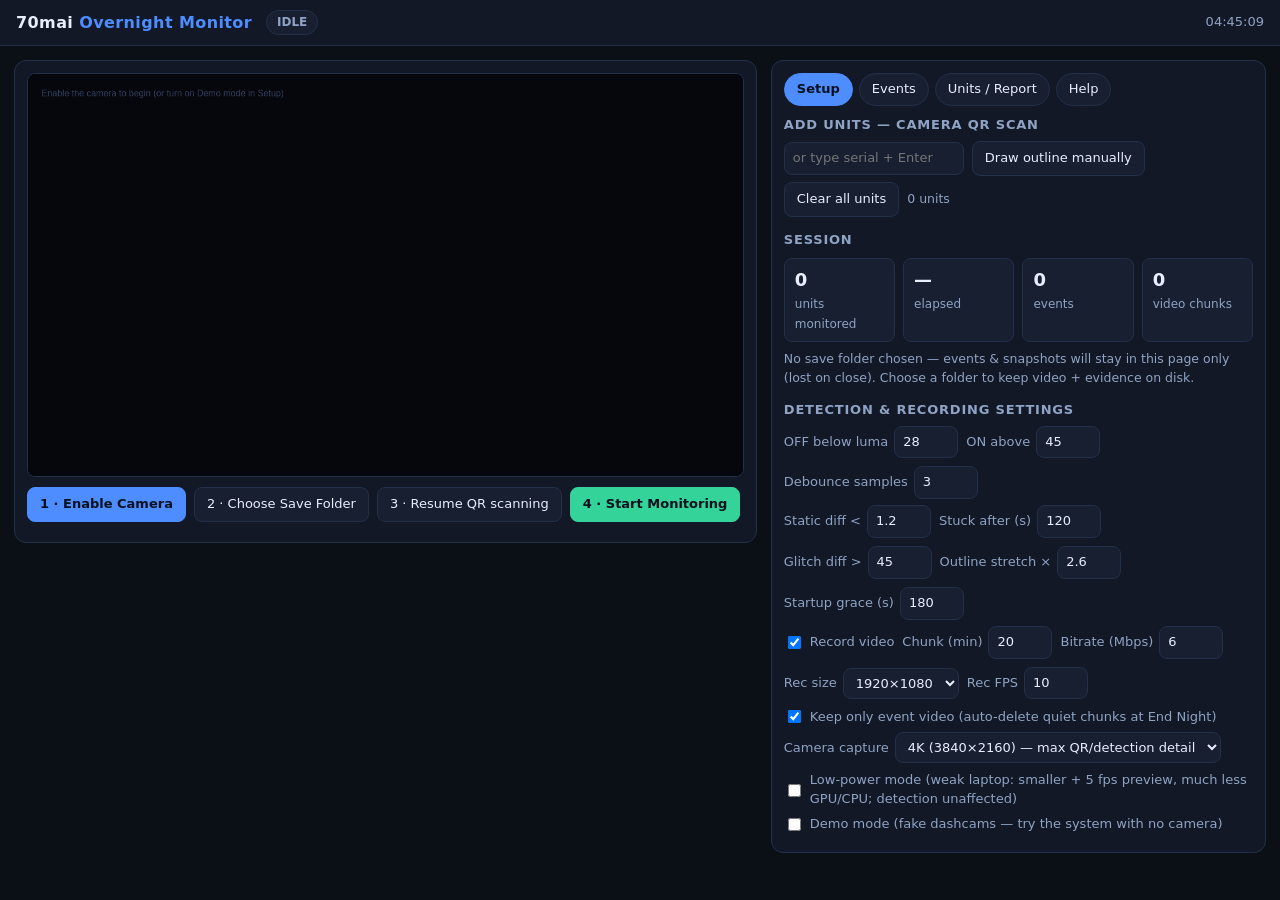
==== commit 092d7456: "Grace-end sweep also flags units never seen on (dead at session start) Co-Authored-By: Claude Fable " ====
--- a/index.html
+++ b/index.html
@@ -11148,9 +11148,11 @@
       nowT - S.session.start > (CFG.det.graceSecs || 0) * 1000) {
     S.session.graceChecked = true;
     for (const z of S.zones) {
-      if (z.serial && z.isOn === false && z.everOn) {
+      if (z.serial && z.isOn === false) {
         z.ev.off++;
-        logEvent(z, "AUTO_OFF", "Screen still dark when startup grace ended — went off during setup and never recovered");
+        logEvent(z, "AUTO_OFF", z.everOn
+          ? "Screen still dark when startup grace ended — went off during setup and never recovered"
+          : "Screen NEVER seen on — unit was already dark at session start (dead unit or outline mis-aimed)");
       }
     }
   }
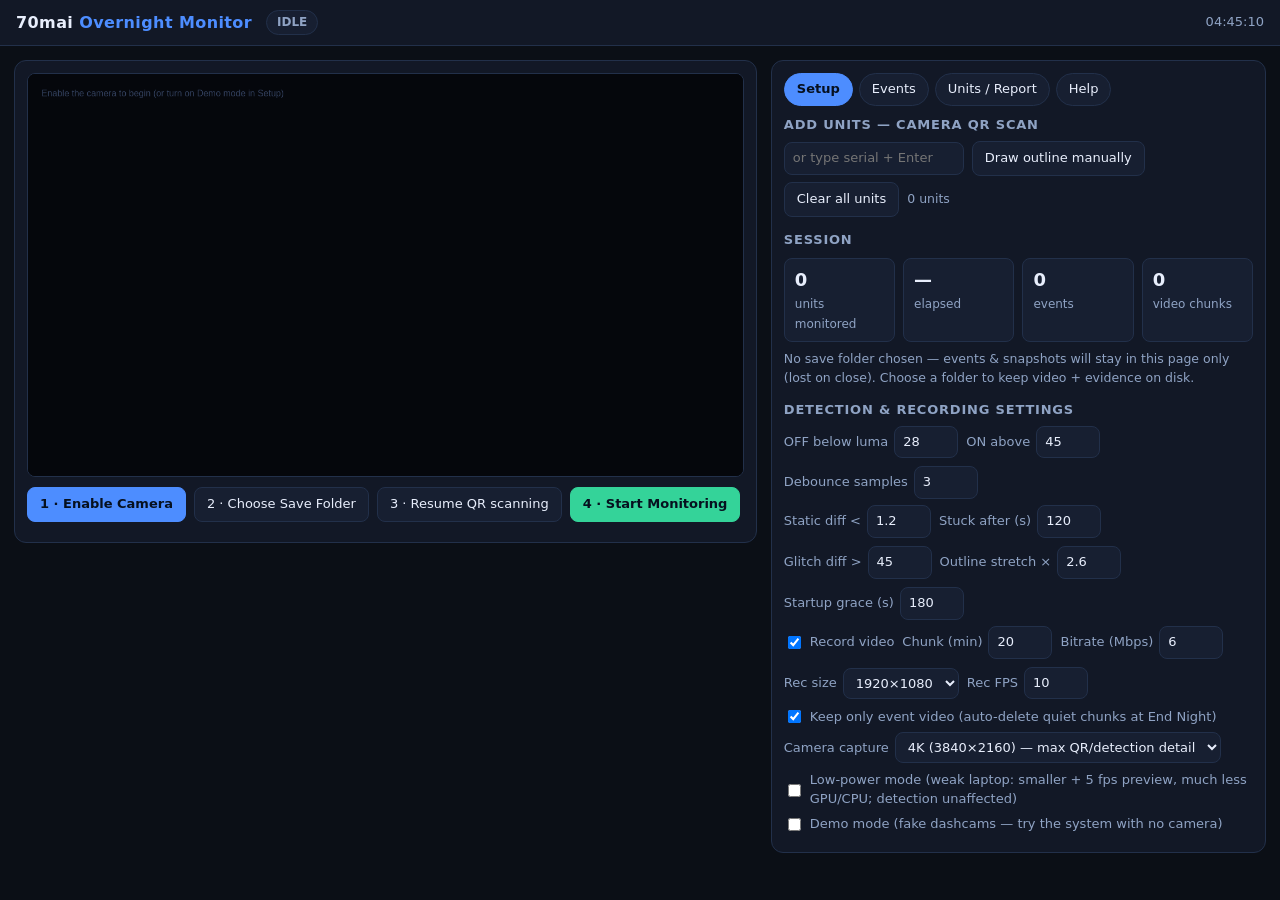
==== commit d79c69f9: "Grace-end sweep waits for unit states to settle (fixes grace=0 edge case) Co-Authored-By: Claude Fab" ====
--- a/index.html
+++ b/index.html
@@ -11145,7 +11145,8 @@
   if (!S.video.videoWidth || !S.zones.length) return;
   // end-of-grace sweep: a unit that went dark DURING grace and never came back is a real fault
   if (S.mode === "monitoring" && S.session && !S.session.graceChecked &&
-      nowT - S.session.start > (CFG.det.graceSecs || 0) * 1000) {
+      nowT - S.session.start > Math.max((CFG.det.graceSecs || 0) * 1000, 6000) &&
+      !S.zones.some(z => z.serial && z.isOn === null)) { // wait until every unit's state has settled
     S.session.graceChecked = true;
     for (const z of S.zones) {
       if (z.serial && z.isOn === false) {
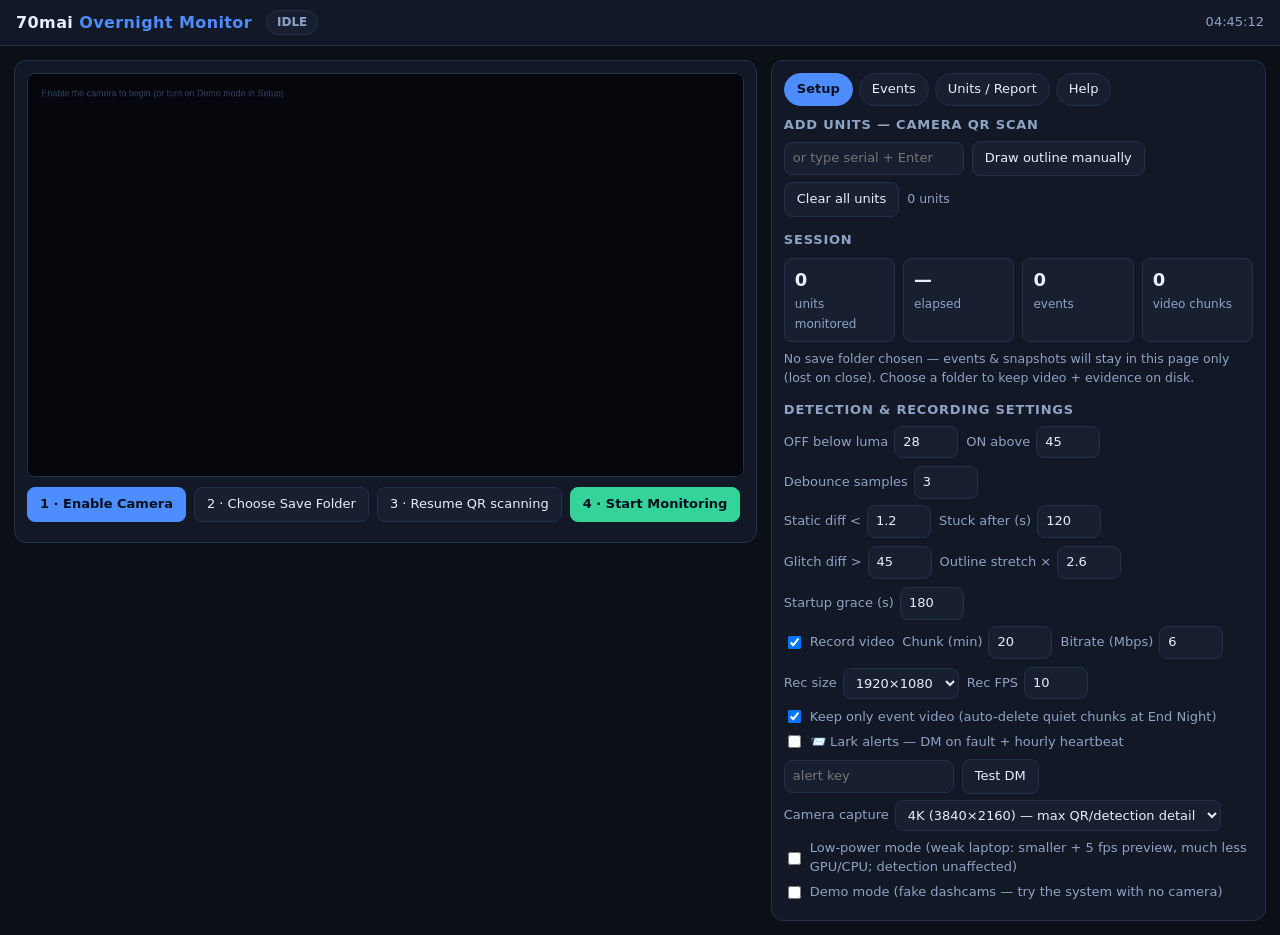
==== commit b8e930ea: "Lark alerts: DM on fault + hourly heartbeat + session start/end via workstation bot Co-Authored-By: " ====
--- a/index.html
+++ b/index.html
@@ -215,6 +215,12 @@
         <label class="inline">Rec size <select id="setRecWidth"><option value="1280">1280×720</option><option value="1600">1600×900</option><option value="1920">1920×1080</option><option value="2560">2560×1440</option></select></label>
         <label class="inline">Rec FPS <input type="number" id="setRecFps" min="2" max="15"></label>
         <label class="inline"><input type="checkbox" id="setAutoClean"> Keep only event video (auto-delete quiet chunks at End Night)</label>
+      </div>
+      <div class="row">
+        <label class="inline"><input type="checkbox" id="setLarkOn"> 📨 Lark alerts — DM on fault + hourly heartbeat</label>
+        <input type="text" id="setLarkKey" placeholder="alert key" style="width:170px">
+        <button id="btnLarkTest">Test DM</button>
+        <span class="hint" id="larkStatus"></span>
       </div>
       <div class="row">
         <label class="inline">Camera capture <select id="setCamRes"><option value="3840">4K (3840×2160) — max QR/detection detail</option><option value="2560">1440p (2560×1440) — balanced</option><option value="1920">1080p (1920×1080) — weak laptop</option></select></label>
@@ -10418,6 +10424,7 @@
 const DEF = {
   det: { offLuma: 28, onLuma: 45, debounce: 3, staticDiff: 1.2, staticSecs: 120, glitchDiff: 45, bodyStretch: 2.6, graceSecs: 180 },
   camRes: 3840, lowCpu: false,
+  lark: { enabled: false, key: "", url: "https://refurbish-department-workstation.netlify.app/.netlify/functions/monitor-alert" },
   rec: { enabled: true, chunkMin: 20, mbps: 6, width: 1920, fps: 10, autoClean: true },
   demo: false,
   zones: [],
@@ -11272,6 +11279,18 @@
   if (ev.type !== "INFO") { try { await snapshot(ev, z); } catch (e) {} }
   appendEventRow(ev);
   scheduleEventsWrite();
+  if (S.mode === "monitoring" && FAULT_TYPES.includes(ev.type))
+    sendLark("fault", { serial: ev.serial, event: ev.type, detail: String(ev.detail).slice(0, 300), time: ev.time });
+}
+// best-effort DM bridge to the workstation site's Lark bot (fault / heartbeat / start / end)
+function sendLark(kind, payload) {
+  const L = CFG.lark || {};
+  if (!L.enabled || !L.url) return Promise.resolve(false);
+  return fetch(L.url, {
+    method: "POST", keepalive: true,
+    headers: { "content-type": "text/plain;charset=utf-8" },
+    body: JSON.stringify({ key: L.key || "", kind, ...payload }),
+  }).then(r => r.json()).then(d => !!d.ok).catch(() => false);
 }
 // events hitting 2+ different units within ~2s cannot be simultaneous unit faults —
 // only the room does that (person, lighting, power). Reclassify as bench disturbance.
@@ -11480,6 +11499,16 @@
   evFilter.innerHTML = "<option value=''>All units</option>" + S.zones.map(z => "<option>" + escapeHtml(z.serial) + "</option>").join("");
   refreshUnitTable(true);
   banner("");
+  sendLark("start", { units: S.zones.length, time: new Date().toLocaleTimeString("en-GB") });
+  clearInterval(S.larkHb);
+  S.larkHb = setInterval(() => {
+    sendLark("heartbeat", {
+      units: S.zones.filter(z => z.isOn).length + "/" + S.zones.length,
+      events: realEventCount(),
+      mbps: S.rec && S.rec.lastMbps,
+      elapsed: fmtDur(Date.now() - S.session.start),
+    });
+  }, 3600000);
 }
 async function stopMonitoring() {
   if (!confirm("End the night session?")) return;
@@ -11509,6 +11538,12 @@
       await writeFile(S.session.dir, "events.json", new Blob([JSON.stringify(data, null, 2)], { type: "application/json" }));
     } catch (e) {}
   }
+  clearInterval(S.larkHb);
+  sendLark("end", {
+    events: realEventCount(),
+    flagged: S.zones.filter(z => z.ev.off + z.ev.restart + z.ev.stuck + z.ev.glitch > 0).map(z => z.serial).join(", "),
+    time: new Date().toLocaleTimeString("en-GB"),
+  });
   setMode("idle");
   showTab("units");
   refreshUnitTable(true);
@@ -11679,6 +11714,18 @@
 $("setAutoClean").onchange = e => { CFG.rec.autoClean = e.target.checked; saveCfg(); };
 $("setRecWidth").value = String(CFG.rec.width || 1920);
 $("setRecWidth").onchange = e => { CFG.rec.width = parseInt(e.target.value, 10) || 1920; saveCfg(); };
+$("setLarkOn").checked = !!(CFG.lark && CFG.lark.enabled);
+$("setLarkOn").onchange = e => { CFG.lark.enabled = e.target.checked; saveCfg(); };
+$("setLarkKey").value = (CFG.lark && CFG.lark.key) || "";
+$("setLarkKey").onchange = e => { CFG.lark.key = e.target.value.trim(); saveCfg(); };
+$("btnLarkTest").onclick = async () => {
+  const was = CFG.lark.enabled;
+  CFG.lark.enabled = true;
+  $("larkStatus").textContent = "sending…";
+  const ok = await sendLark("test", {});
+  CFG.lark.enabled = was;
+  $("larkStatus").textContent = ok ? "✓ DM sent — check your Lark" : "✗ failed — check key / Netlify env vars / redeploy";
+};
 $("setCamRes").value = String(CFG.camRes || 3840);
 $("setCamRes").onchange = e => {
   CFG.camRes = parseInt(e.target.value, 10) || 3840; saveCfg();
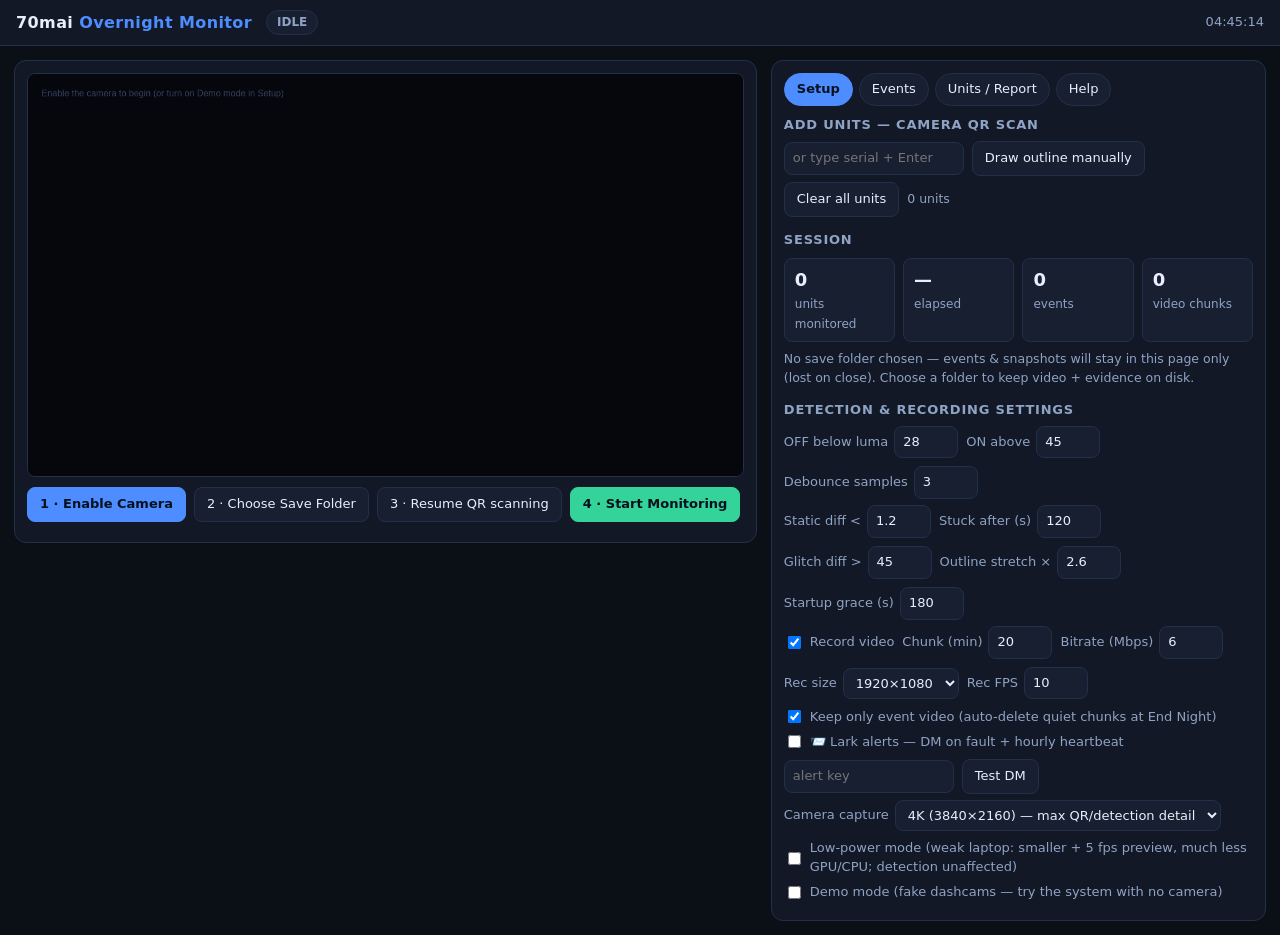
==== commit a1889e10: "Classic build: recording-stall watch (banner + Lark DM if chunk stalls ~4 min) Co-Authored-By: Claud" ====
--- a/index.html
+++ b/index.html
@@ -11428,6 +11428,24 @@
   r.start(1000);
   S.rec.chunks++;
   $("stChunks").textContent = S.rec.chunks;
+  // stall watch: measure THIS chunk's growth every 60s; if it stops growing for
+  // ~4 min while recording, the pipeline stalled (tab throttled / crashing / OOM).
+  S.rec.curChunk = { fh, name, lastSize: 0, lastGrowAt: Date.now() };
+  S.rec.stallAlerted = false;
+  clearInterval(S.rec.stallTimer);
+  S.rec.stallTimer = setInterval(async () => {
+    try {
+      if (!S.rec?.curChunk) return;
+      const f = await S.rec.curChunk.fh.getFile();
+      const now = Date.now();
+      if (f.size > S.rec.curChunk.lastSize) { S.rec.curChunk.lastSize = f.size; S.rec.curChunk.lastGrowAt = now; S.rec.stallAlerted = false; }
+      else if (!S.rec.stallAlerted && now - S.rec.curChunk.lastGrowAt > 240000) {
+        S.rec.stallAlerted = true;
+        banner("⚠ Recording stalled — video stopped being written. Check the laptop / reload the page.");
+        sendLark("stalled", { detail: "chunk " + S.rec.curChunk.name + " stopped growing at " + Math.round(S.rec.curChunk.lastSize / 1e6) + " MB", time: new Date().toLocaleTimeString("en-GB") });
+      }
+    } catch (e) {}
+  }, 60000);
 }
 async function stopChunk() {
   const rec = S.rec; if (!rec?.recorder) return;
@@ -11457,7 +11475,7 @@
 }
 async function stopRecording() {
   if (!S.rec) return;
-  clearInterval(S.rec.chunkTimer); clearInterval(S.rec.drawTimer);
+  clearInterval(S.rec.chunkTimer); clearInterval(S.rec.drawTimer); clearInterval(S.rec.stallTimer);
   await stopChunk();
   S.rec = null;
   $("recPill").style.display = "none";
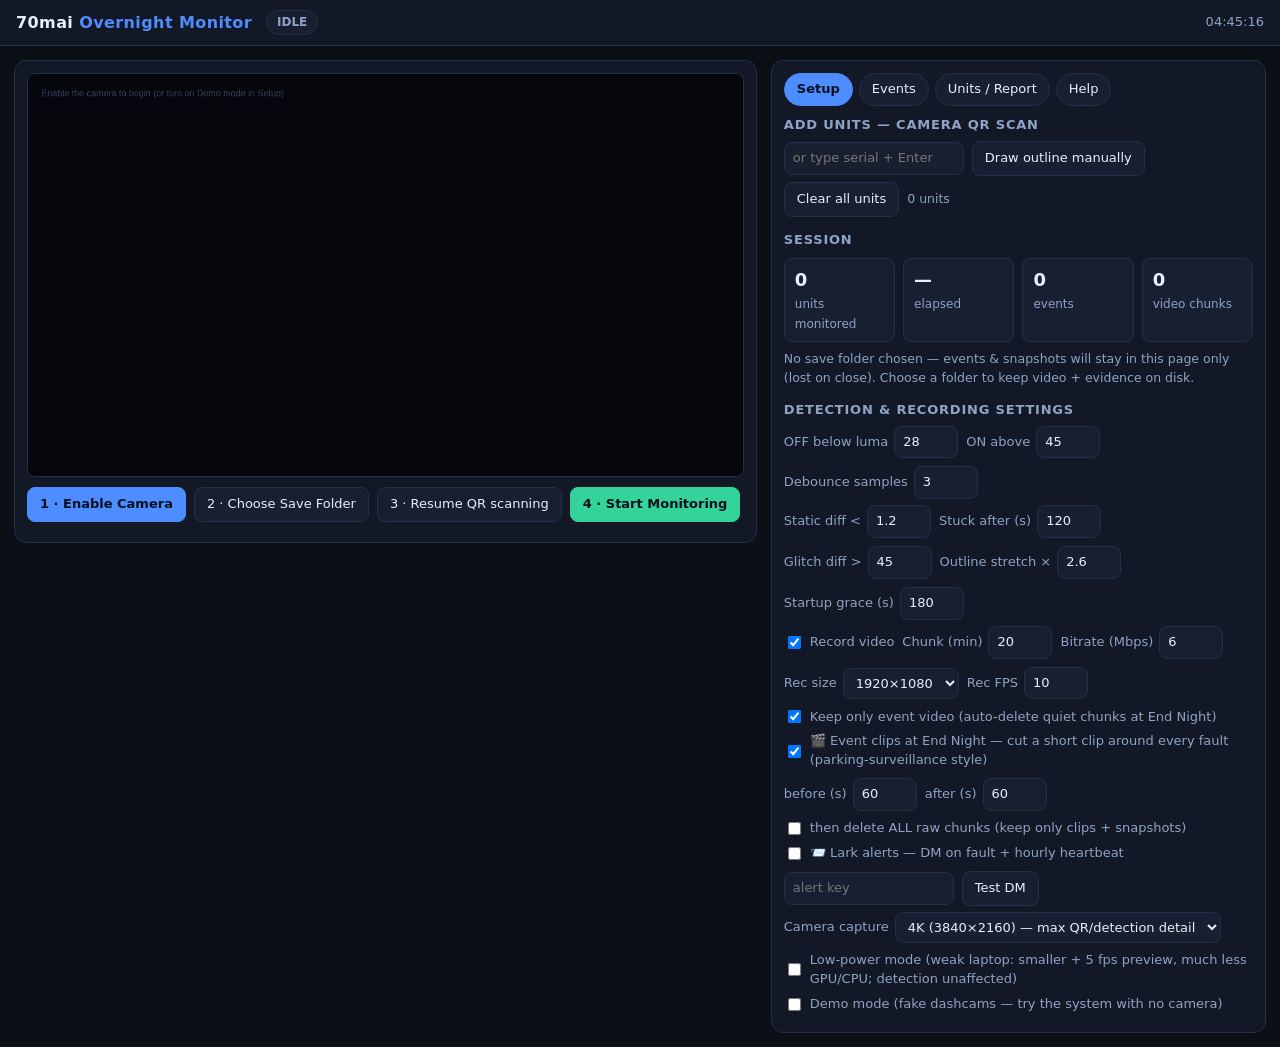
==== commit 0c2a3496: "Event clips (parking-surveillance style) + fix stall watch false alarms Classic build: at End Night " ====
--- a/index.html
+++ b/index.html
@@ -114,7 +114,12 @@
     display: none; position: fixed; inset: 0; background: rgba(0,0,0,.85); z-index: 50;
     align-items: center; justify-content: center; cursor: zoom-out;
   }
-  #shotModal img { max-width: 94vw; max-height: 92vh; border-radius: 8px; }
+  #shotModal img, #shotModal video { max-width: 94vw; max-height: 92vh; border-radius: 8px; }
+  #shotModal video { cursor: default; background: #000; }
+  #clipModal { display: none; position: fixed; inset: 0; background: rgba(0,0,0,.7); z-index: 60; align-items: center; justify-content: center; }
+  .clipBox { background: var(--panel); border: 1px solid var(--line); border-radius: 12px; padding: 16px 20px; width: min(520px, 92vw); }
+  .clipBar { height: 8px; background: var(--line); border-radius: 4px; overflow: hidden; margin: 8px 0; }
+  #clipFill { height: 100%; width: 0; background: var(--ok); transition: width .3s; }
   .kv { color: var(--muted); }
   .kv b { color: var(--text); font-weight: 600; }
   ul.tips { margin: 6px 0; padding-left: 18px; color: var(--muted); }
@@ -217,6 +222,12 @@
         <label class="inline"><input type="checkbox" id="setAutoClean"> Keep only event video (auto-delete quiet chunks at End Night)</label>
       </div>
       <div class="row">
+        <label class="inline"><input type="checkbox" id="setClips"> 🎬 Event clips at End Night — cut a short clip around every fault (parking-surveillance style)</label>
+        <label class="inline">before (s) <input type="number" id="setClipPre" min="10" max="600"></label>
+        <label class="inline">after (s) <input type="number" id="setClipPost" min="10" max="600"></label>
+        <label class="inline"><input type="checkbox" id="setClipsOnly"> then delete ALL raw chunks (keep only clips + snapshots)</label>
+      </div>
+      <div class="row">
         <label class="inline"><input type="checkbox" id="setLarkOn"> 📨 Lark alerts — DM on fault + hourly heartbeat</label>
         <input type="text" id="setLarkKey" placeholder="alert key" style="width:170px">
         <button id="btnLarkTest">Test DM</button>
@@ -247,6 +258,7 @@
     <div class="tabPane" id="tab-units">
       <div class="row">
         <button id="btnReport" class="primary">Copy morning report</button>
+        <button id="btnClipFolder" title="Pick a past night_… folder: cuts a clip around every fault event from its rec_*.webm chunks (also works after a crashed night)">🎬 Make clips from a night folder…</button>
         <span class="hint" id="reportHint"></span>
       </div>
       <div class="scroller">
@@ -266,6 +278,7 @@
         <li>If an outline lands wrong: click it → Remove, then use <b>Draw outline manually</b> (drag a box around the screen) — it takes the pending serial. You can also drag/resize a selected outline.</li>
         <li><b>4 Start Monitoring</b> — leave the tab open and in the foreground all night; the page keeps the screen awake. Point the monitor away from the bench or dim it.</li>
         <li>Morning — <b>Units / Report</b>: clean units are done; flagged units have timestamped events + snapshots in the night folder for the DMD warranty claim.</li>
+        <li><b>Event clips</b> (parking-surveillance style) — at End Night the system cuts a short clip around every fault (default 60 s before → 60 s after) into <code>clips/</code>: full bench view with the unit outlined, a zoomed inset of that unit, and a T−/T+ counter. Each clip takes as long as its length to make, so End Night waits ~2 min per fault. Press <b>▶ clip</b> in the Events tab to watch one, <b>🎬</b> to cut one right away, or <b>Make clips from a night folder…</b> for a past night (works even if the tab crashed before End Night).</li>
       </ul>
       <h3>QR scanning tips</h3>
       <ul class="tips">
@@ -293,7 +306,14 @@
     </div>
   </section>
 </main>
-<div id="shotModal"><img id="shotImg" alt="snapshot"></div>
+<div id="shotModal"><img id="shotImg" alt="snapshot"><video id="shotVid" controls style="display:none"></video></div>
+<div id="clipModal"><div class="clipBox">
+  <h3 style="margin:0 0 6px">🎬 Making event clips</h3>
+  <div id="clipMsg" class="hint"></div>
+  <div class="clipBar"><div id="clipFill"></div></div>
+  <div class="hint">Each clip takes as long as its length to produce (the video is replayed and re-encoded). Keep this tab in front.</div>
+  <div class="row" style="margin-top:10px"><button id="btnClipCancel">Skip the remaining clips</button></div>
+</div></div>
 
 <script>
 (function webpackUniversalModuleDefinition(root, factory) {
@@ -10425,7 +10445,7 @@
   det: { offLuma: 28, onLuma: 45, debounce: 3, staticDiff: 1.2, staticSecs: 120, glitchDiff: 45, bodyStretch: 2.6, graceSecs: 180 },
   camRes: 3840, lowCpu: false,
   lark: { enabled: false, key: "", url: "https://refurbish-department-workstation.netlify.app/.netlify/functions/monitor-alert" },
-  rec: { enabled: true, chunkMin: 20, mbps: 6, width: 1920, fps: 10, autoClean: true },
+  rec: { enabled: true, chunkMin: 20, mbps: 6, width: 1920, fps: 10, autoClean: true, clips: true, clipPre: 60, clipPost: 60, clipsOnly: false },
   demo: false,
   zones: [],
 };
@@ -11364,6 +11384,13 @@
     img.onclick = () => { $("shotImg").src = ev.shotUrl; $("shotModal").style.display = "flex"; };
     tr.children[4].appendChild(img);
   }
+  if (S.session?.dir && ev.type !== "INFO") {
+    const cb = document.createElement("button");
+    cb.style.cssText = "padding:2px 8px;font-size:12px;margin-right:4px;white-space:nowrap";
+    if (ev.clipFile) { cb.textContent = "▶ clip"; cb.title = "Play " + ev.clipFile; cb.onclick = () => playClip(ev.clipFile, S.session.dir); }
+    else { cb.textContent = "🎬"; cb.title = "Cut a video clip around this event (" + (CFG.rec.clipPre ?? 60) + " s before → " + (CFG.rec.clipPost ?? 60) + " s after)"; cb.onclick = () => clipEvent(ev); }
+    tr.children[5].appendChild(cb);
+  }
   const del = document.createElement("button");
   del.textContent = "✕"; del.title = "Delete this record (mistake / false alarm)";
   del.style.cssText = "padding:2px 8px;font-size:12px;color:var(--bad)";
@@ -11421,30 +11448,29 @@
   S.rec.recorder = r;
   r.ondataavailable = e => {
     if (e.data && e.data.size && S.rec.writable) {
-      const w = S.rec.writable;
-      S.rec.queue = S.rec.queue.then(() => w.write(e.data)).catch(() => {});
+      const w = S.rec.writable, rec = S.rec;
+      rec.queue = rec.queue.then(() => w.write(e.data)).then(() => {
+        rec.lastWriteAt = Date.now(); rec.written += e.data.size; rec.stallAlerted = false;
+      }).catch(() => {});
     }
   };
   r.start(1000);
   S.rec.chunks++;
   $("stChunks").textContent = S.rec.chunks;
-  // stall watch: measure THIS chunk's growth every 60s; if it stops growing for
-  // ~4 min while recording, the pipeline stalled (tab throttled / crashing / OOM).
-  S.rec.curChunk = { fh, name, lastSize: 0, lastGrowAt: Date.now() };
-  S.rec.stallAlerted = false;
+  // stall watch: an open chunk reads as 0 bytes until it is closed (Chrome writes to a
+  // swap file), so track the last SUCCESSFUL write instead of the file size. A healthy
+  // recorder writes every second; 4 min without one = pipeline stalled (throttled / OOM).
+  S.rec.curChunk = { fh, name };
+  S.rec.lastWriteAt = Date.now(); S.rec.written = 0; S.rec.stallAlerted = false;
   clearInterval(S.rec.stallTimer);
-  S.rec.stallTimer = setInterval(async () => {
-    try {
-      if (!S.rec?.curChunk) return;
-      const f = await S.rec.curChunk.fh.getFile();
-      const now = Date.now();
-      if (f.size > S.rec.curChunk.lastSize) { S.rec.curChunk.lastSize = f.size; S.rec.curChunk.lastGrowAt = now; S.rec.stallAlerted = false; }
-      else if (!S.rec.stallAlerted && now - S.rec.curChunk.lastGrowAt > 240000) {
-        S.rec.stallAlerted = true;
-        banner("⚠ Recording stalled — video stopped being written. Check the laptop / reload the page.");
-        sendLark("stalled", { detail: "chunk " + S.rec.curChunk.name + " stopped growing at " + Math.round(S.rec.curChunk.lastSize / 1e6) + " MB", time: new Date().toLocaleTimeString("en-GB") });
-      }
-    } catch (e) {}
+  S.rec.stallTimer = setInterval(() => {
+    const rec = S.rec; if (!rec?.curChunk) return;
+    const now = Date.now();
+    if (!rec.stallAlerted && now - rec.lastWriteAt > 240000) {
+      rec.stallAlerted = true;
+      banner("⚠ Recording stalled — video stopped being written. Check the laptop / reload the page.");
+      sendLark("stalled", { detail: "chunk " + rec.curChunk.name + " stopped at " + Math.round(rec.written / 1e6) + " MB, no write for " + fmtDur(now - rec.lastWriteAt), time: new Date().toLocaleTimeString("en-GB") });
+    }
   }, 60000);
 }
 async function stopChunk() {
@@ -11479,6 +11505,222 @@
   await stopChunk();
   S.rec = null;
   $("recPill").style.display = "none";
+}
+
+/* ================= event clips (parking-surveillance style) ================= */
+// A dashcam's parking mode keeps a rolling buffer and saves the seconds around a trigger.
+// Here the 20-min chunks ARE the buffer and the fault events are the triggers: for each
+// one we replay pre+post seconds of the covering chunk(s) into a canvas — bench view with
+// the unit outlined, a zoomed inset of that unit, and a T−/T+ counter — and re-encode it
+// into clips/clip_<serial>_<type>_<time>.webm. Real-time only (MediaRecorder cannot run
+// faster than playback), so a 2-min clip takes 2 min. Chunks are readable only once
+// closed (Chrome writes to a swap file until close()), so live clipping rotates first.
+const clipState = { running: false, cancel: false };
+function chunkWindows(chunks, endT) {
+  return chunks.map((c, i) => ({ name: c.name, start: c.start, end: chunks[i + 1] ? chunks[i + 1].start : endT }));
+}
+function waitEvent(el, name, ms) {
+  return new Promise((res, rej) => {
+    const t = setTimeout(() => { el.removeEventListener(name, ok); rej(new Error(name + " timeout")); }, ms || 30000);
+    function ok() { clearTimeout(t); res(); }
+    el.addEventListener(name, ok, { once: true });
+  });
+}
+async function openChunkVideo(file) {
+  const v = document.createElement("video");
+  v.muted = true; v.playsInline = true; v.preload = "auto";
+  v.src = URL.createObjectURL(file);
+  await waitEvent(v, "loadedmetadata", 30000);
+  if (!isFinite(v.duration) || !v.duration) {
+    // MediaRecorder WebM carries no duration/cue index — seeking to "infinity" makes
+    // Chrome scan the file once, after which duration and seeking both work
+    v.currentTime = 1e101;
+    await waitEvent(v, "seeked", 180000);
+  }
+  return v;
+}
+function closeChunkVideo(v) { try { v.pause(); URL.revokeObjectURL(v.src); v.removeAttribute("src"); v.load(); } catch (e) {} }
+function drawClipFrame(cv, v, job, absMs) {
+  const x = cv.getContext("2d"), W = cv.width, H = cv.height;
+  x.drawImage(v, 0, 0, W, H);
+  const d = (absMs - job.t) / 1000, hot = Math.abs(d) < 2;
+  const o = job.outline;
+  if (o) {
+    x.strokeStyle = hot ? "#fbbf24" : "#ef4444"; x.lineWidth = hot ? 5 : 3;
+    x.strokeRect(o.x * W, o.y * H, o.w * W, o.h * H);
+    const pad = 0.08, vw = v.videoWidth, vh = v.videoHeight;
+    const sx = Math.max(0, o.x - o.w * pad) * vw, sy = Math.max(0, o.y - o.h * pad) * vh;
+    const sw = Math.max(8, Math.min(vw - sx, o.w * (1 + 2 * pad) * vw)), sh = Math.max(8, Math.min(vh - sy, o.h * (1 + 2 * pad) * vh));
+    let iw = Math.round(W * 0.34), ih = Math.round(iw * sh / sw);
+    if (ih > H * 0.45) { ih = Math.round(H * 0.45); iw = Math.round(ih * sw / sh); }
+    const ix = W - iw - 12, iy = 12;
+    x.fillStyle = "rgba(0,0,0,.6)"; x.fillRect(ix - 3, iy - 3, iw + 6, ih + 6);
+    x.drawImage(v, sx, sy, sw, sh, ix, iy, iw, ih);
+    x.strokeStyle = hot ? "#fbbf24" : "#fff"; x.lineWidth = 2; x.strokeRect(ix, iy, iw, ih);
+  }
+  x.fillStyle = "rgba(0,0,0,.65)"; x.fillRect(0, H - 36, W, 36);
+  x.fillStyle = hot ? "#fbbf24" : "#fff"; x.font = "bold 20px ui-monospace, Consolas, monospace"; x.textBaseline = "middle";
+  const tt = (d < 0 ? "T−" + Math.round(-d) : "T+" + Math.round(d)) + "s";
+  x.fillText(job.serial + "  ·  " + job.type + "  ·  " + job.time + "  ·  " + tt + (hot ? "  ◀ EVENT" : ""), 14, H - 18);
+  x.textAlign = "right"; x.fillText(new Date(absMs).toLocaleTimeString("en-GB"), W - 14, H - 18); x.textAlign = "left";
+}
+async function makeClip(job) {
+  const winStart = job.t - job.pre * 1000, winEnd = job.t + job.post * 1000;
+  const segs = job.chunks
+    .filter(c => c.end > winStart && c.start < winEnd)
+    .map(c => ({ c, from: (Math.max(winStart, c.start) - c.start) / 1000, to: (Math.min(winEnd, c.end) - c.start) / 1000 }));
+  if (!segs.length) throw new Error("no video chunk covers " + job.time);
+  const clipsDir = await job.dir.getDirectoryHandle("clips", { create: true });
+  const fh = await clipsDir.getFileHandle(job.outName, { create: true });
+  const writable = await fh.createWritable();
+  let queue = Promise.resolve();
+  const cv = document.createElement("canvas"), fps = 10, total = (winEnd - winStart) / 1000;
+  let recorder = null, stream = null, done = 0, first = true;
+  try {
+    for (const seg of segs) {
+      if (clipState.cancel) break;
+      let v;
+      try {
+        const f = await (await job.dir.getFileHandle(seg.c.name)).getFile();
+        if (!f.size) continue;
+        v = await openChunkVideo(f);
+      } catch (e) { continue; } // missing / unreadable chunk: skip that part of the window
+      const from = Math.max(0, Math.min(seg.from, v.duration - 0.2)), to = Math.min(seg.to, v.duration);
+      if (to - from < 0.3) { closeChunkVideo(v); continue; }
+      v.currentTime = from;
+      try { await waitEvent(v, "seeked", 60000); } catch (e) {}
+      if (first) {
+        first = false;
+        cv.width = 1280; cv.height = Math.round(1280 * v.videoHeight / v.videoWidth) || 720;
+        stream = cv.captureStream(fps);
+        const mime = ["video/webm;codecs=vp9", "video/webm;codecs=vp8", "video/webm"].find(m => MediaRecorder.isTypeSupported(m)) || "";
+        recorder = new MediaRecorder(stream, { mimeType: mime || undefined, videoBitsPerSecond: 4e6 });
+        recorder.ondataavailable = e => { if (e.data && e.data.size) queue = queue.then(() => writable.write(e.data)).catch(() => {}); };
+        recorder.start(1000);
+      }
+      try { await v.play(); } catch (e) {}
+      await new Promise(res => {
+        const deadline = Date.now() + (to - from) * 1000 + 20000;
+        const tick = setInterval(() => {
+          const cur = v.currentTime;
+          drawClipFrame(cv, v, job, seg.c.start + cur * 1000);
+          job.onProgress && job.onProgress(Math.min(1, (done + Math.max(0, cur - from)) / total));
+          if (cur >= to || v.ended || clipState.cancel || Date.now() > deadline) { clearInterval(tick); res(); }
+        }, 1000 / fps);
+      });
+      done += to - from;
+      closeChunkVideo(v);
+    }
+  } finally {
+    if (recorder && recorder.state !== "inactive") await new Promise(res => { recorder.onstop = res; try { recorder.stop(); } catch (e) { res(); } });
+    await queue;
+    try { await writable.close(); } catch (e) {}
+    try { stream && stream.getTracks().forEach(t => t.stop()); } catch (e) {}
+  }
+  if (first) { try { await clipsDir.removeEntry(job.outName); } catch (e) {} throw new Error("no readable video for " + job.time); }
+  return "clips/" + job.outName;
+}
+// jobs: [{ ev (object to receive clipFile), dir, chunks (chunkWindows), t, serial, type, time, outline }]
+async function runClipJobs(jobs, opts) {
+  const pre = CFG.rec.clipPre ?? 60, post = CFG.rec.clipPost ?? 60;
+  clipState.running = true; clipState.cancel = false;
+  $("clipModal").style.display = "flex";
+  const made = []; let ok = 0, fail = 0;
+  try {
+    for (let i = 0; i < jobs.length; i++) {
+      if (clipState.cancel) break;
+      const j = jobs[i];
+      // a second event on the same unit inside an existing clip's window shares that clip
+      const dup = made.find(m => m.serial === j.serial && Math.abs(m.t - j.t) < (pre + post) * 500);
+      if (dup) { if (j.ev) j.ev.clipFile = dup.file; continue; }
+      $("clipMsg").textContent = "Clip " + (i + 1) + " of " + jobs.length + " — " + j.serial + " · " + j.type + " · " + j.time +
+        "  (" + pre + " s before → " + post + " s after)";
+      $("clipFill").style.width = "0%";
+      try {
+        const file = await makeClip({ ...j, pre, post,
+          outName: "clip_" + safeName(j.serial) + "_" + j.type + "_" + String(j.time).replace(/:/g, "") + ".webm",
+          onProgress: p => { $("clipFill").style.width = Math.round(p * 100) + "%"; } });
+        made.push({ serial: j.serial, t: j.t, file });
+        if (j.ev) j.ev.clipFile = file;
+        ok++;
+      } catch (e) { fail++; console.warn("clip failed:", j.serial, j.time, e); }
+    }
+  } finally {
+    clipState.running = false;
+    $("clipModal").style.display = "none";
+  }
+  if (opts?.live) { rebuildEventTable(); scheduleEventsWrite(); }
+  banner("🎬 " + ok + " event clip" + (ok === 1 ? "" : "s") + " saved to clips/" + (fail ? " · " + fail + " failed (no video for that time)" : "") + (clipState.cancel ? " · rest skipped" : ""));
+  return { ok, fail, made };
+}
+function outlineOfSerial(serial) {
+  const z = S.zones.find(z => z.serial === serial);
+  return z ? { x: z.x, y: z.y, w: z.w, h: z.h } : null;
+}
+async function clipNightEvents() {
+  if (!S.session?.dir || !S.session.chunks?.length) return;
+  const evs = S.events.filter(e => FAULT_TYPES.includes(e.type) && !e.clipFile);
+  if (!evs.length) return;
+  const chunks = chunkWindows(S.session.chunks, Date.now());
+  await runClipJobs(evs.map(ev => ({ ev, dir: S.session.dir, chunks, t: ev.t, serial: ev.serial, type: ev.type, time: ev.time, outline: outlineOfSerial(ev.serial) })), { live: true });
+}
+async function clipEvent(ev) {
+  if (clipState.running) return banner("A clip is already being made — wait for it to finish.");
+  if (!S.session?.dir || !S.session.chunks?.length) return banner("No night folder / video for this session.");
+  const post = CFG.rec.clipPost ?? 60, wait = ev.t + post * 1000 - Date.now();
+  if (S.mode === "monitoring" && wait > 0) return banner("Wait " + Math.ceil(wait / 1000) + " s — the after-event part of this clip is still being recorded.");
+  if (S.mode === "monitoring" && S.rec) { banner("Rotating the current video chunk so it can be read (≈1 s gap in the recording)…"); await rotateChunk(); }
+  const chunks = chunkWindows(S.session.chunks, Date.now());
+  await runClipJobs([{ ev, dir: S.session.dir, chunks, t: ev.t, serial: ev.serial, type: ev.type, time: ev.time, outline: outlineOfSerial(ev.serial) }], { live: true });
+}
+// morning tool: pick a past night_… folder and clip every fault from its rec_*.webm files
+// (chunk start times come from the file names; works even if the tab crashed before End Night)
+async function clipFromFolder() {
+  if (clipState.running) return banner("Clips are already being made.");
+  let dir;
+  try { dir = await window.showDirectoryPicker({ mode: "readwrite" }); } catch (e) { return; }
+  let events, session = {};
+  try { events = JSON.parse(await (await (await dir.getFileHandle("events.json")).getFile()).text()); }
+  catch (e) { return banner("Pick a night_… folder — no events.json in \"" + dir.name + "\"."); }
+  try { session = JSON.parse(await (await (await dir.getFileHandle("session.json")).getFile()).text()); } catch (e) {}
+  const evs = events.filter(e => FAULT_TYPES.includes(e.type) && e.t);
+  if (!evs.length) return banner("No unit fault events in " + dir.name + " — nothing to clip.");
+  const base = new Date(session.start ? Date.parse(session.start) : Math.min(...evs.map(e => e.t)));
+  const chunks = [];
+  for await (const [name, h] of dir.entries()) {
+    const m = name.match(/^rec_(\d\d)(\d\d)(\d\d)\.webm$/);
+    if (!m || h.kind !== "file") continue;
+    const d = new Date(base); d.setHours(+m[1], +m[2], +m[3], 0);
+    if (d.getTime() < base.getTime() - 120000) d.setDate(d.getDate() + 1); // past midnight
+    chunks.push({ name, start: d.getTime() });
+  }
+  chunks.sort((a, b) => a.start - b.start);
+  if (!chunks.length) return banner("No rec_*.webm video chunks in " + dir.name + " (auto-deleted, or the night had no video).");
+  const endT = Math.max(chunks[chunks.length - 1].start + (CFG.rec.chunkMin || 20) * 60000, ...evs.map(e => e.t + 60000));
+  const outlines = {};
+  for (const u of session.units || []) outlines[u.serial] = u.outline;
+  const r = await runClipJobs(evs.map(ev => ({ ev, dir, chunks: chunkWindows(chunks, endT), t: ev.t, serial: ev.serial, type: ev.type,
+    time: ev.time || new Date(ev.t).toLocaleTimeString("en-GB"), outline: outlines[ev.serial] || null })));
+  if (r.ok) { try { await writeFile(dir, "events.json", new Blob([JSON.stringify(events, null, 2)], { type: "application/json" })); } catch (e) {} }
+}
+async function playClip(clipFile, dir) {
+  try {
+    const f = await (await (await dir.getDirectoryHandle("clips")).getFileHandle(clipFile.replace(/^clips\//, ""))).getFile();
+    const v = $("shotVid");
+    v.src = URL.createObjectURL(f);
+    v.onloadedmetadata = () => { // recorded WebM has no duration → scan once so the seek bar works
+      if (!isFinite(v.duration)) { v.currentTime = 1e101; v.onseeked = () => { v.onseeked = null; v.currentTime = 0; v.play().catch(() => {}); }; }
+    };
+    v.style.display = ""; $("shotImg").style.display = "none";
+    $("shotModal").style.display = "flex";
+    v.play().catch(() => {});
+  } catch (e) { banner("Clip not found: " + clipFile); }
+}
+function closeShotModal() {
+  $("shotModal").style.display = "none";
+  const v = $("shotVid");
+  try { v.pause(); if (v.src) URL.revokeObjectURL(v.src); v.removeAttribute("src"); v.load(); } catch (e) {}
+  v.style.display = "none"; $("shotImg").style.display = "";
 }
 
 /* ================= session control ================= */
@@ -11532,20 +11774,26 @@
   if (!confirm("End the night session?")) return;
   await stopRecording();
   try { S.wakeLock?.release(); } catch (e) {}
-  // storage cleanup: keep only video chunks that overlap a real unit event (± one chunk)
+  // parking-surveillance style: cut a short clip around every fault before any cleanup
+  if (S.session?.dir && CFG.rec.clips) { try { await clipNightEvents(); } catch (e) {} }
+  // storage cleanup: keep only video chunks that overlap a real unit event (± one chunk);
+  // with "clips only" and every fault clipped, the raw chunks are redundant — delete all
   if (S.session?.dir && CFG.rec.autoClean && S.session.chunks?.length) {
     try {
       const evs = S.events.filter(e => FAULT_TYPES.includes(e.type));
+      const allClipped = !!CFG.rec.clipsOnly && evs.length > 0 && evs.every(e => e.clipFile);
       const chunks = S.session.chunks, endT = Date.now(), keep = new Set();
       chunks.forEach((c, i) => {
         const cEnd = chunks[i + 1] ? chunks[i + 1].start : endT;
-        if (evs.some(e => e.t >= c.start && e.t <= cEnd)) { keep.add(i - 1); keep.add(i); keep.add(i + 1); }
+        if (!allClipped && evs.some(e => e.t >= c.start && e.t <= cEnd)) { keep.add(i - 1); keep.add(i); keep.add(i + 1); }
       });
       let removed = 0;
       for (let i = 0; i < chunks.length; i++) {
         if (!keep.has(i)) { try { await S.session.dir.removeEntry(chunks[i].name); removed++; } catch (e) {} }
       }
-      S.session.cleanupNote = removed + " of " + chunks.length + " video chunks had no unit events and were auto-deleted";
+      S.session.cleanupNote = allClipped
+        ? removed + " of " + chunks.length + " raw video chunks deleted — every fault is kept as a clips/ file"
+        : removed + " of " + chunks.length + " video chunks had no unit events and were auto-deleted";
       if (removed) banner("Storage cleanup: " + S.session.cleanupNote + ".");
     } catch (e) {}
   }
@@ -11622,7 +11870,7 @@
       if (z.ev.glitch) parts.push(z.ev.glitch + "x glitch");
       lines.push("- " + z.serial + " (unit " + (z.i + 1) + "): " + parts.join(", "));
       for (const ev of S.events.filter(e => e.serial === z.serial && FAULT_TYPES.includes(e.type)))
-        lines.push("    " + ev.time + "  " + ev.type + " — " + ev.detail);
+        lines.push("    " + ev.time + "  " + ev.type + " — " + ev.detail + (ev.clipFile ? "  [video: " + ev.clipFile + "]" : ""));
     }
     lines.push("");
   }
@@ -11630,8 +11878,8 @@
   return lines.join("\n");
 }
 function exportCsv() {
-  const rows = [["time", "iso", "unit", "serial", "type", "detail", "snapshot"]];
-  for (const ev of S.events) rows.push([ev.time, ev.iso, ev.zone, ev.serial, ev.type, ev.detail, ev.shotFile || ""]);
+  const rows = [["time", "iso", "unit", "serial", "type", "detail", "snapshot", "clip"]];
+  for (const ev of S.events) rows.push([ev.time, ev.iso, ev.zone, ev.serial, ev.type, ev.detail, ev.shotFile || "", ev.clipFile || ""]);
   const csv = rows.map(r => r.map(v => '"' + String(v ?? "").replace(/"/g, '""') + '"').join(",")).join("\r\n");
   const a = document.createElement("a");
   a.href = URL.createObjectURL(new Blob([csv], { type: "text/csv" }));
@@ -11719,10 +11967,17 @@
   catch (e) { $("reportHint").textContent = "Copy failed — report.txt is still saved in the night folder."; }
   setTimeout(() => $("reportHint").textContent = "", 4000);
 };
-$("shotModal").onclick = () => { $("shotModal").style.display = "none"; };
+$("shotModal").onclick = closeShotModal;
+$("shotVid").onclick = e => e.stopPropagation();
+$("btnClipCancel").onclick = () => { clipState.cancel = true; $("clipMsg").textContent = "Skipping…"; };
+$("btnClipFolder").onclick = clipFromFolder;
+$("setClips").checked = CFG.rec.clips !== false;
+$("setClips").onchange = e => { CFG.rec.clips = e.target.checked; saveCfg(); };
+$("setClipsOnly").checked = !!CFG.rec.clipsOnly;
+$("setClipsOnly").onchange = e => { CFG.rec.clipsOnly = e.target.checked; saveCfg(); };
 [["setOffLuma", "det", "offLuma"], ["setOnLuma", "det", "onLuma"], ["setDebounce", "det", "debounce"],
  ["setStaticDiff", "det", "staticDiff"], ["setStaticSecs", "det", "staticSecs"], ["setGlitchDiff", "det", "glitchDiff"], ["setBodyStretch", "det", "bodyStretch"], ["setGraceSecs", "det", "graceSecs"],
- ["setChunkMin", "rec", "chunkMin"], ["setBitrate", "rec", "mbps"], ["setRecFps", "rec", "fps"]].forEach(([id, grp, key]) => {
+ ["setChunkMin", "rec", "chunkMin"], ["setBitrate", "rec", "mbps"], ["setRecFps", "rec", "fps"], ["setClipPre", "rec", "clipPre"], ["setClipPost", "rec", "clipPost"]].forEach(([id, grp, key]) => {
   const el = $(id); el.value = CFG[grp][key];
   el.onchange = () => { const v = parseFloat(el.value); if (!isNaN(v)) { CFG[grp][key] = v; saveCfg(); } };
 });
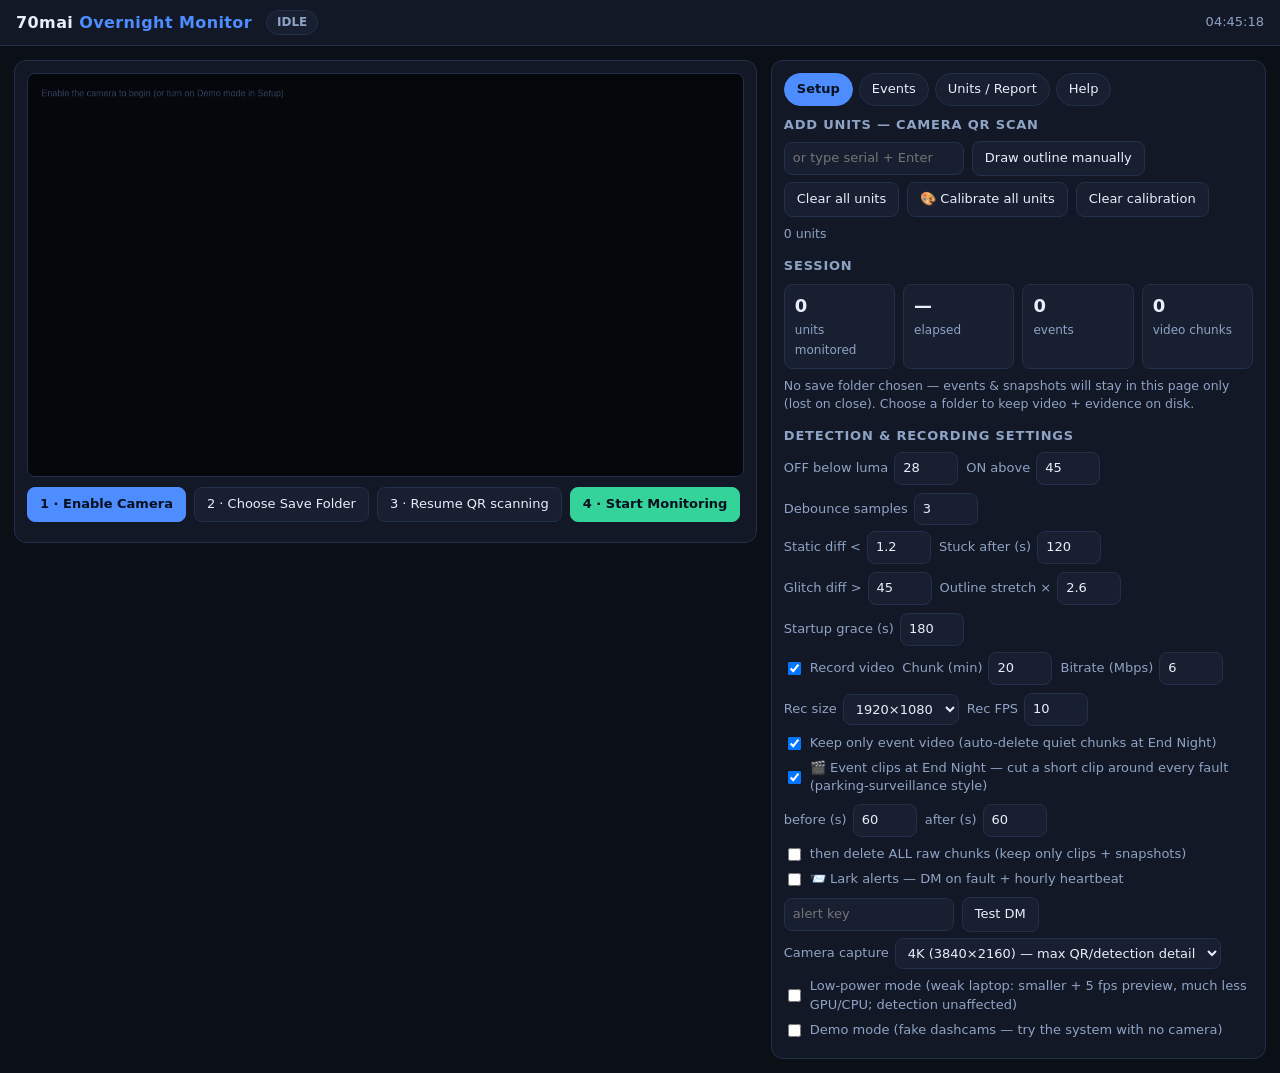
==== commit 1975519c: "Classic build: per-unit color/bezel calibration (Calibrate / Calibrate all / Clear) - own OFF/ON thr" ====
--- a/index.html
+++ b/index.html
@@ -174,12 +174,16 @@
       <div class="row" id="selZoneBox" style="display:none">
         <span class="kv">Selected <b id="selZoneLbl"></b></span>
         <button id="btnReplace">Re-place unit</button>
+        <button id="btnCalZone" title="Measure this unit's lit screen + black bezel and set its own OFF/ON thresholds (screen must be on)">🎨 Calibrate</button>
         <button id="btnRemoveZone" class="danger">Remove unit</button>
         <button id="btnDeselect">Deselect</button>
         <span class="hint">Drag the outline to move it; drag a corner to resize.</span>
+        <span class="hint" id="selCalInfo"></span>
       </div>
       <div class="row">
         <button id="btnClearAll">Clear all units</button>
+        <button id="btnCalAll" title="With every screen lit: measure each unit's own lit brightness + bezel and set per-unit OFF/ON thresholds (far / angled screens read dimmer than near ones)">🎨 Calibrate all units</button>
+        <button id="btnCalClear" title="Back to the global OFF/ON thresholds for every unit">Clear calibration</button>
         <span class="hint" id="assignSummary">0 units</span>
       </div>
 
@@ -275,6 +279,7 @@
         <li><b>1 Enable Camera</b> — pick the Logitech. Aim it at the bench; every dashcam screen must be visible.</li>
         <li><b>2 Choose Save Folder</b> — a <code>night_…</code> folder is created per session (video chunks, snapshots, events.json, report).</li>
         <li><b>3 Add Units (QR)</b> — hold a unit's QR code up to the camera → <b>beep</b>, serial captured. Then place the unit on the bench: the system finds where the new screen lit up and draws an outline with the serial (double beep). The outline is stretched sideways to cover the long dashcam body (adjust <b>Outline stretch ×</b> in settings); detection itself watches only the screen inside it — shown as a white dashed box when you select a unit. Repeat for every unit, in any positions — the number is just the sequence you added them.</li>
+        <li><b>🎨 Calibrate all units</b> (once all screens are on, before Start Monitoring) — measures each unit's own lit brightness and black bezel and gives it its own OFF/ON thresholds. Do this on a full rack: far or angled screens read dimmer than near ones, and one global threshold can leave a far unit's lit screen hovering near "OFF". Units show 🎨off/on in the Units table; <b>Clear calibration</b> returns to the global thresholds.</li>
         <li>If an outline lands wrong: click it → Remove, then use <b>Draw outline manually</b> (drag a box around the screen) — it takes the pending serial. You can also drag/resize a selected outline.</li>
         <li><b>4 Start Monitoring</b> — leave the tab open and in the foreground all night; the page keeps the screen awake. Point the monitor away from the bench or dim it.</li>
         <li>Morning — <b>Units / Report</b>: clean units are done; flagged units have timestamped events + snapshots in the night folder for the DMD warranty claim.</li>
@@ -10463,7 +10468,7 @@
   return structuredClone(DEF);
 }
 function saveCfg() {
-  CFG.zones = S.zones.map(z => ({ x: z.x, y: z.y, w: z.w, h: z.h, serial: z.serial, scr: z.scr }));
+  CFG.zones = S.zones.map(z => ({ x: z.x, y: z.y, w: z.w, h: z.h, serial: z.serial, scr: z.scr, cal: z.cal || null }));
   try { localStorage.setItem(LS_KEY, JSON.stringify(CFG)); } catch (e) {}
 }
 
@@ -10504,9 +10509,57 @@
 function restoreZones() {
   S.zones = [];
   for (const zc of CFG.zones || []) {
-    if (zc.serial) S.zones.push(newZone({ x: zc.x, y: zc.y, w: zc.w, h: zc.h }, zc.serial, zc.scr));
+    if (zc.serial) { const z = newZone({ x: zc.x, y: zc.y, w: zc.w, h: zc.h }, zc.serial, zc.scr); z.cal = zc.cal || null; S.zones.push(z); }
   }
   refreshAssignUI();
+}
+/* ================= per-unit color / bezel calibration ================= */
+// One global OFF/ON threshold suits the near units; far or angled screens read dimmer.
+// Calibration measures THIS unit's lit central luma and the black bezel around its screen
+// and sets its own thresholds: OFF at 35% of the way from bezel to lit, ON at 65%.
+function bezelLumaOf(z) {
+  try {
+    const vw = S.video.videoWidth, vh = S.video.videoHeight;
+    actx.drawImage(S.video, z.x * vw, z.y * vh, Math.max(2, z.w * vw), Math.max(2, z.h * vh), 0, 0, 48, 48);
+    const d = actx.getImageData(0, 0, 48, 48).data, s = z.scr;
+    const sx0 = s.fx * 48 - 1, sy0 = s.fy * 48 - 1, sx1 = (s.fx + s.fw) * 48 + 1, sy1 = (s.fy + s.fh) * 48 + 1;
+    let sum = 0, n = 0;
+    for (let y = 0; y < 48; y++) for (let x = 0; x < 48; x++) {
+      if (x >= sx0 && x <= sx1 && y >= sy0 && y <= sy1) continue; // screen (+1px ring) excluded
+      const p = (y * 48 + x) * 4;
+      sum += 0.299 * d[p] + 0.587 * d[p + 1] + 0.114 * d[p + 2]; n++;
+    }
+    return n >= 60 ? sum / n : null;
+  } catch (e) { return null; }
+}
+function calibrateZone(z, quiet) {
+  if (!S.video.videoWidth) { if (!quiet) banner("Enable the camera first."); return false; }
+  sampleZone(z, S.video.videoWidth, S.video.videoHeight);
+  const lit = z.lumaC ?? z.luma;
+  const bezelRaw = bezelLumaOf(z);
+  const bezel = bezelRaw ?? Math.max(10, lit * 0.25);
+  if (lit < bezel + 12) { if (!quiet) banner("#" + (z.i + 1) + " " + z.serial + ": the screen must be ON to calibrate (reads L" + lit.toFixed(0) + ", bezel " + bezel.toFixed(0) + ")."); return false; }
+  const baseOff = clamp(bezel + 4, 12, 35), baseOn = Math.max(lit, baseOff + 20);
+  z.cal = {
+    lit: Math.round(lit * 10) / 10, bezel: Math.round(bezel * 10) / 10,
+    off: Math.round(baseOff + (baseOn - baseOff) * 0.35), on: Math.round(baseOff + (baseOn - baseOff) * 0.65),
+    at: Date.now(),
+  };
+  z.isOn = null; z.pendRaw = null; z.pendN = 0; // re-judge with the new thresholds
+  return true;
+}
+function calibrateAll() {
+  if (S.mode === "monitoring") return banner("Stop monitoring first — calibrate after placing the units, before Start Monitoring.");
+  if (!S.zones.length) return banner("Add units first.");
+  let ok = 0; const skipped = [];
+  for (const z of S.zones) { if (calibrateZone(z, true)) ok++; else skipped.push("#" + (z.i + 1)); }
+  saveCfg(); refreshUnitTable(true); if (S.selZone != null) selectZone(S.selZone);
+  banner("🎨 Calibrated " + ok + " of " + S.zones.length + " units" + (skipped.length ? " — skipped (screen not lit): " + skipped.join(", ") : "") + ". Per-unit OFF/ON thresholds now in use.");
+}
+function clearCalibration() {
+  for (const z of S.zones) z.cal = null;
+  saveCfg(); refreshUnitTable(true); if (S.selZone != null) selectZone(S.selZone);
+  banner("Calibration cleared — global OFF/ON thresholds in use for all units.");
 }
 
 /* ================= audio feedback ================= */
@@ -11029,7 +11082,13 @@
 function selectZone(i) {
   S.selZone = i;
   $("selZoneBox").style.display = i == null ? "none" : "";
-  if (i != null) $("selZoneLbl").textContent = "#" + (i + 1) + " — " + S.zones[i].serial;
+  if (i != null) {
+    const z = S.zones[i];
+    $("selZoneLbl").textContent = "#" + (i + 1) + " — " + z.serial;
+    $("selCalInfo").textContent = z.cal
+      ? "calibrated: lit L" + z.cal.lit.toFixed(0) + " · bezel L" + z.cal.bezel.toFixed(0) + " → OFF < " + z.cal.off + " · ON > " + z.cal.on
+      : "not calibrated — using global OFF < " + CFG.det.offLuma + " · ON > " + CFG.det.onLuma;
+  }
 }
 
 /* ================= render loop ================= */
@@ -11190,7 +11249,8 @@
   for (const z of S.zones) {
     sampleZone(z, vw, vh);
     const lum = z.lumaC ?? z.luma; // on/off judged on the screen's central region
-    const rawOn = z.isOn == null ? lum > st.onLuma : (z.isOn ? lum >= st.offLuma : lum > st.onLuma);
+    const offT = z.cal ? z.cal.off : st.offLuma, onT = z.cal ? z.cal.on : st.onLuma; // calibrated per unit when available
+    const rawOn = z.isOn == null ? lum > onT : (z.isOn ? lum >= offT : lum > onT);
     if (rawOn === z.pendRaw) z.pendN++;
     else { z.pendRaw = rawOn; z.pendN = 1; }
     const stable = z.pendN >= st.debounce;
@@ -11837,7 +11897,7 @@
   for (const z of S.zones) {
     const n = z.ev.off + z.ev.restart + z.ev.stuck + z.ev.glitch;
     const state = (z.isOn == null ? "…" : z.isOn ? (z.stuckFlag ? "STUCK" : "ON") : "OFF") +
-      " <span class='hint'>L" + (z.lumaC ?? z.luma ?? 0).toFixed(0) + " d" + (z.diff || 0).toFixed(1) + "</span>";
+      " <span class='hint'>L" + (z.lumaC ?? z.luma ?? 0).toFixed(0) + " d" + (z.diff || 0).toFixed(1) + (z.cal ? " 🎨" + z.cal.off + "/" + z.cal.on : "") + "</span>";
     const verdict = S.mode === "monitoring" || S.session
       ? (n ? "<span class='badge flag'>FLAGGED (" + n + ")</span>" : "<span class='badge clean'>CLEAN</span>")
       : "<span class='badge off'>—</span>";
@@ -11949,6 +12009,13 @@
   if (S.selZone != null) removeZone(S.selZone);
 };
 $("btnDeselect").onclick = () => selectZone(null);
+$("btnCalZone").onclick = () => {
+  if (S.selZone == null) return;
+  const z = S.zones[S.selZone];
+  if (calibrateZone(z)) { saveCfg(); refreshUnitTable(true); selectZone(S.selZone); banner("🎨 #" + (z.i + 1) + " " + z.serial + " calibrated: lit L" + z.cal.lit.toFixed(0) + ", bezel L" + z.cal.bezel.toFixed(0) + " → OFF < " + z.cal.off + ", ON > " + z.cal.on); }
+};
+$("btnCalAll").onclick = calibrateAll;
+$("btnCalClear").onclick = clearCalibration;
 $("btnExpDown").onclick = () => nudgeExposure(-1);
 $("btnExpUp").onclick = () => nudgeExposure(1);
 $("btnExpAuto").onclick = autoExposure;
